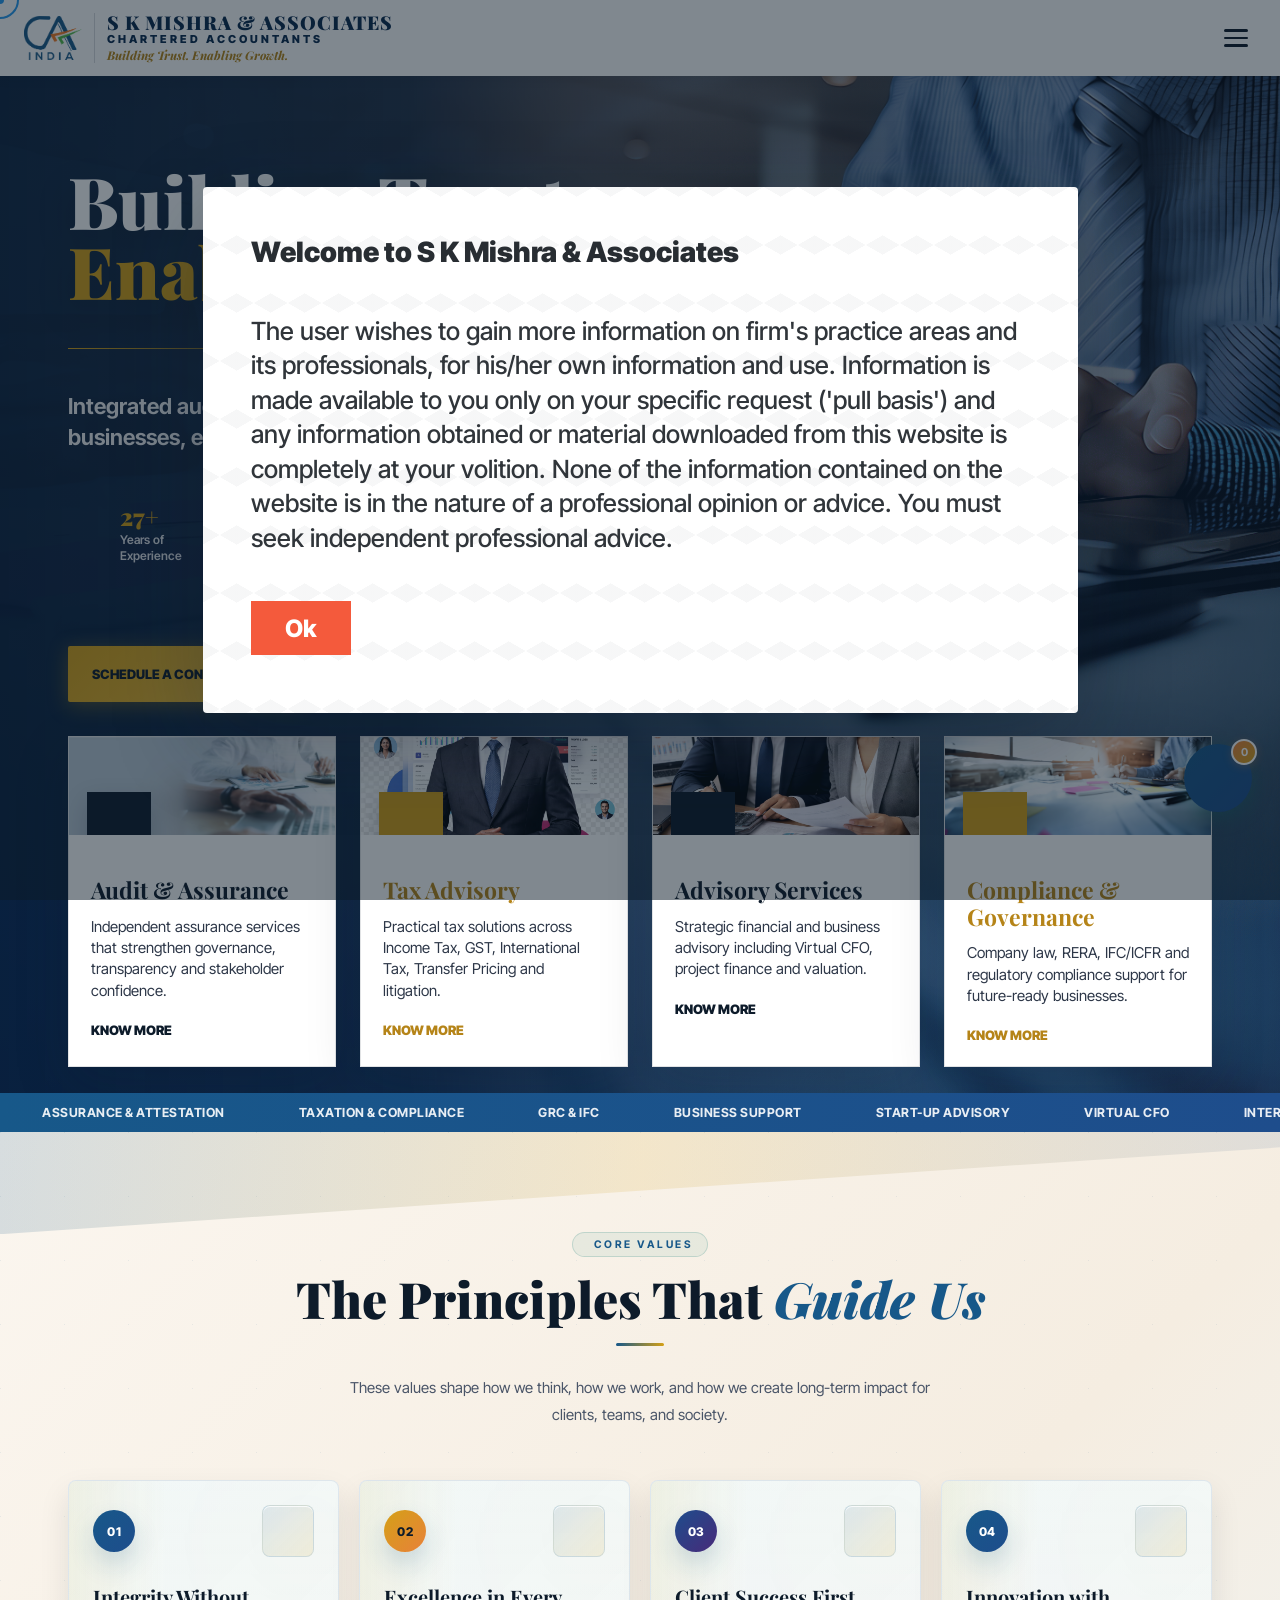
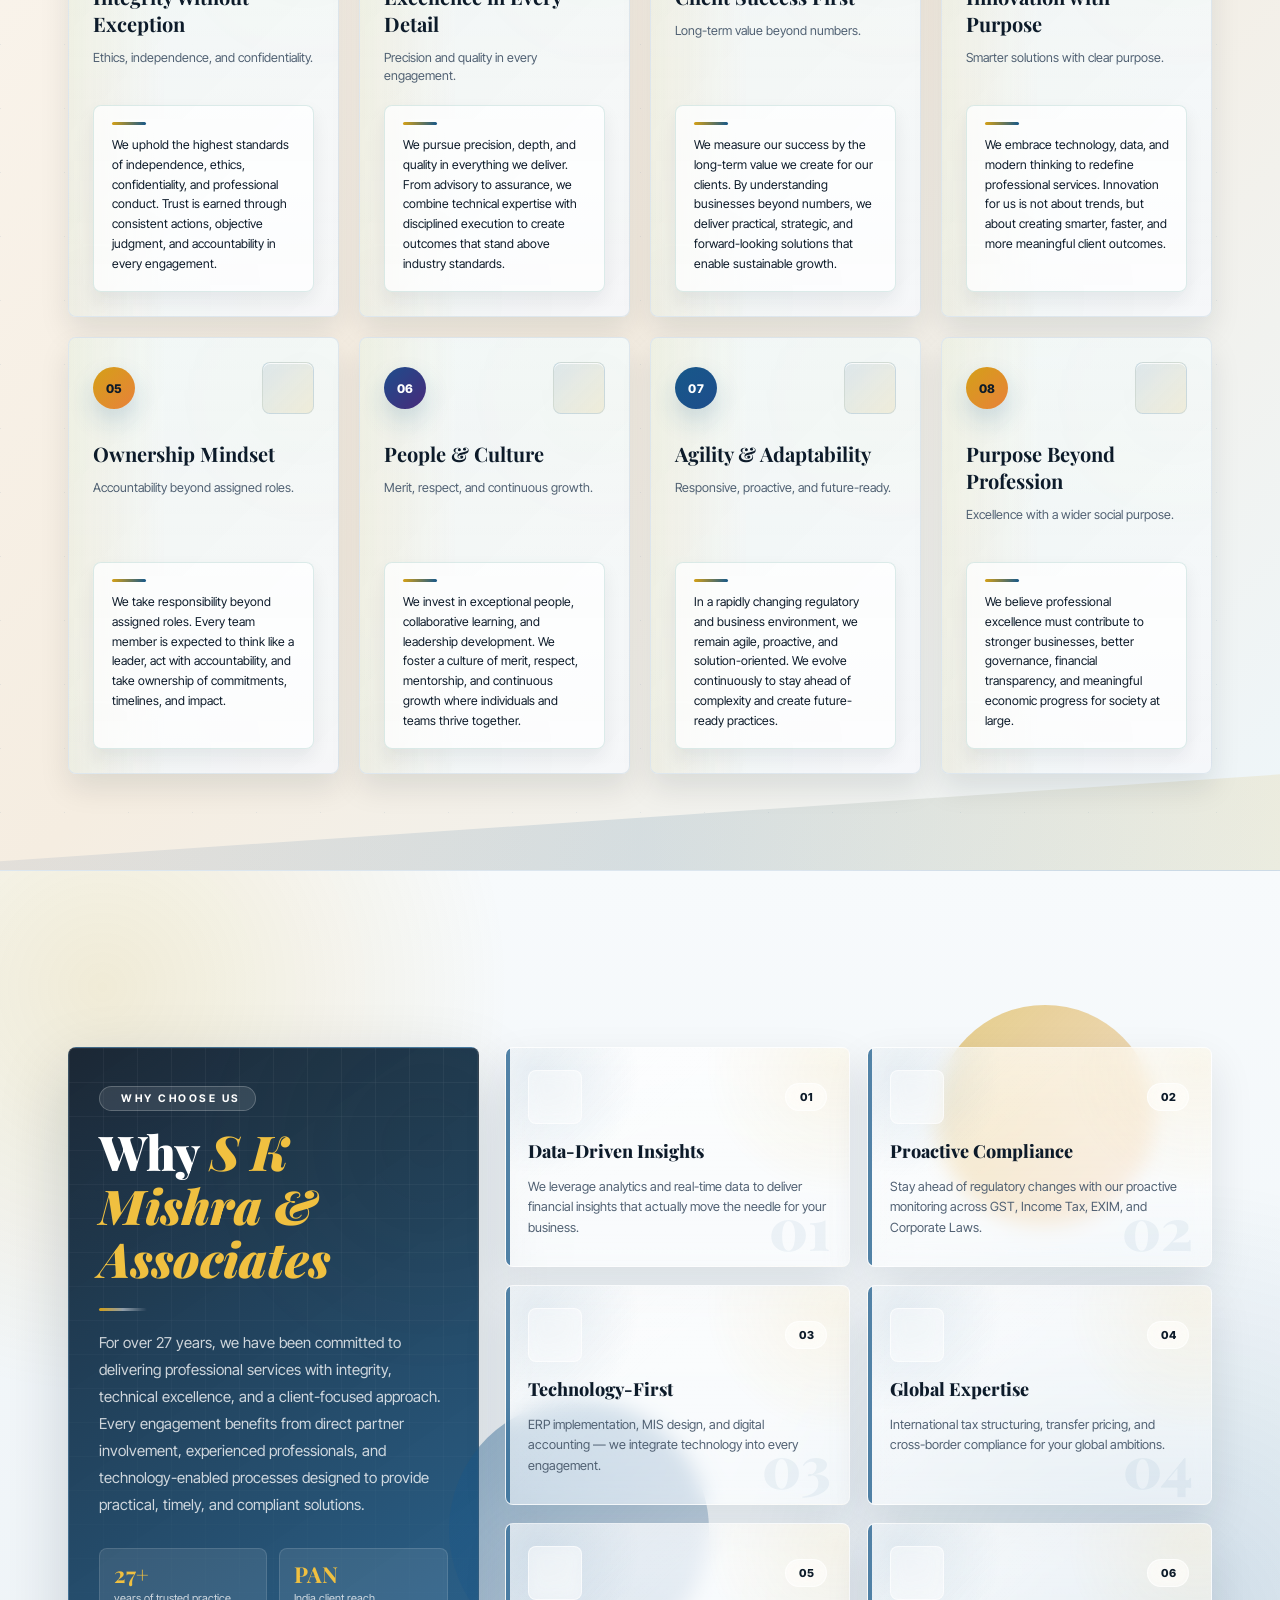
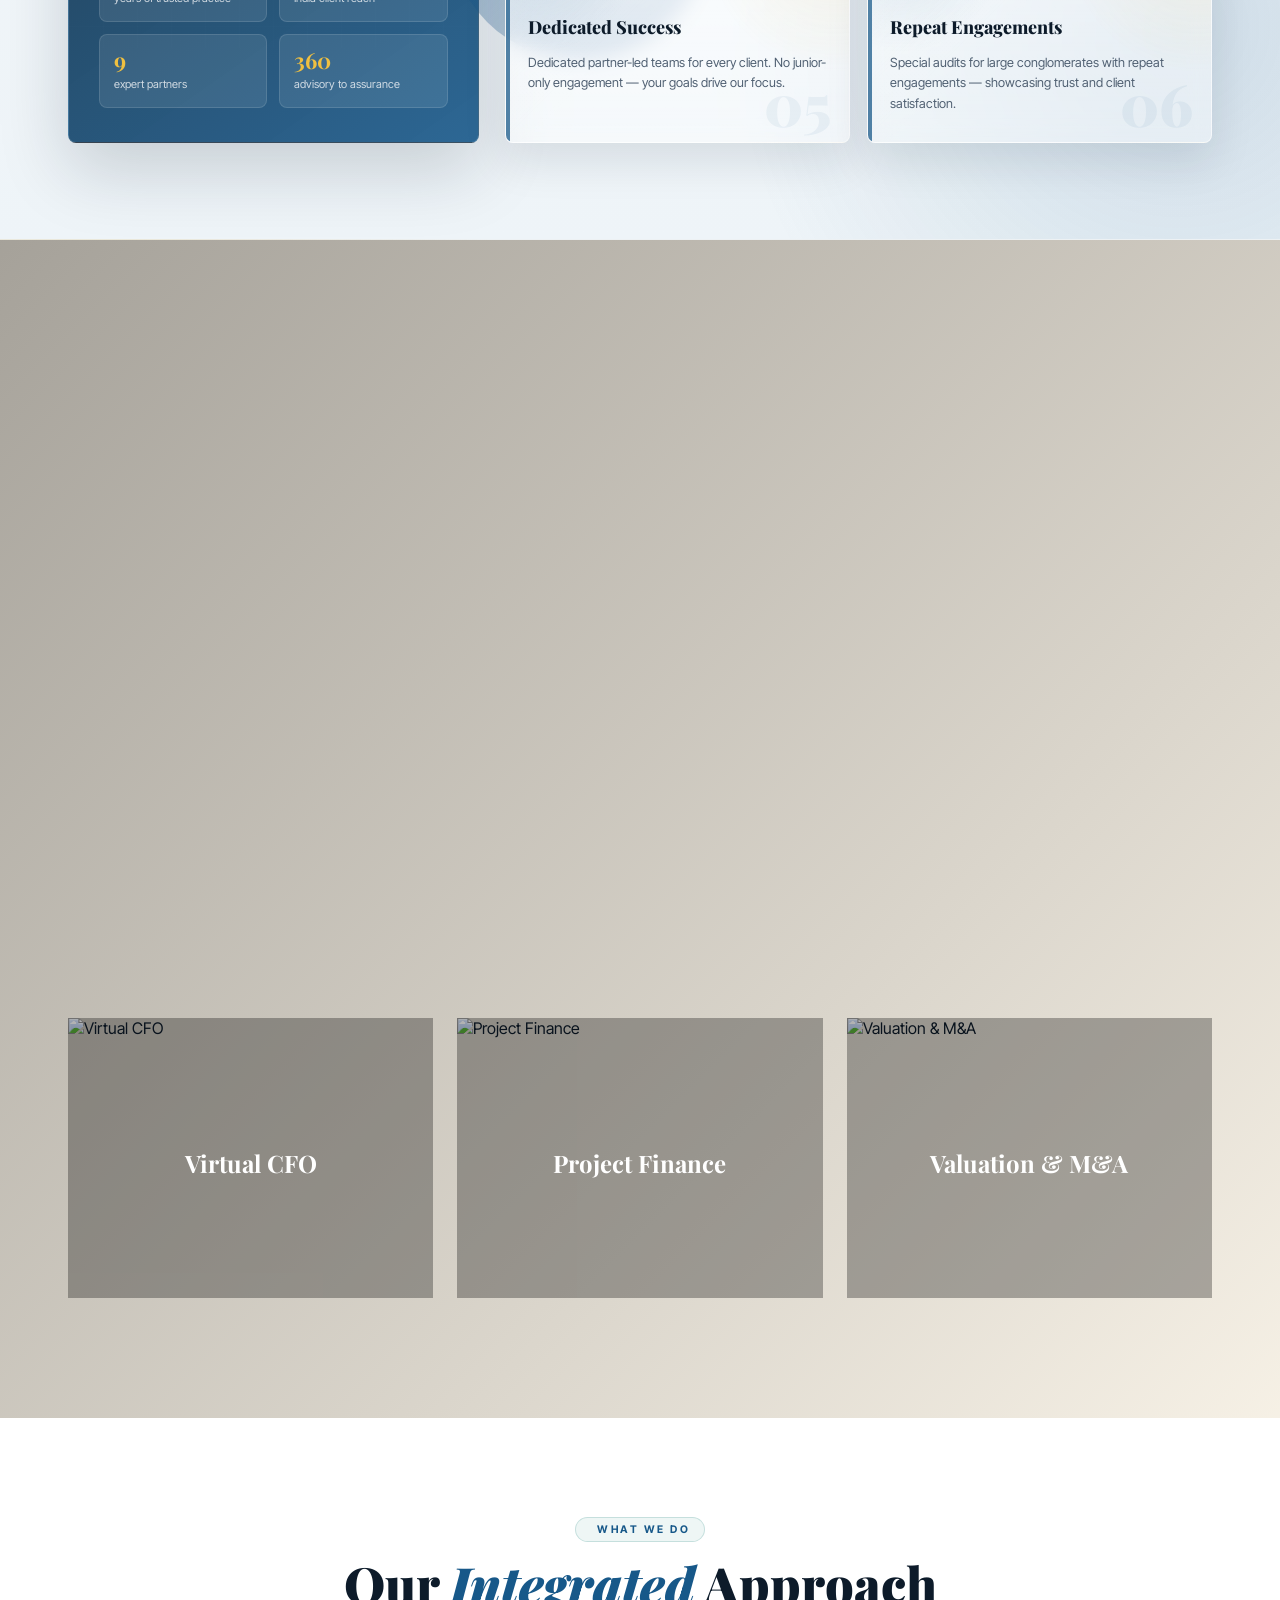
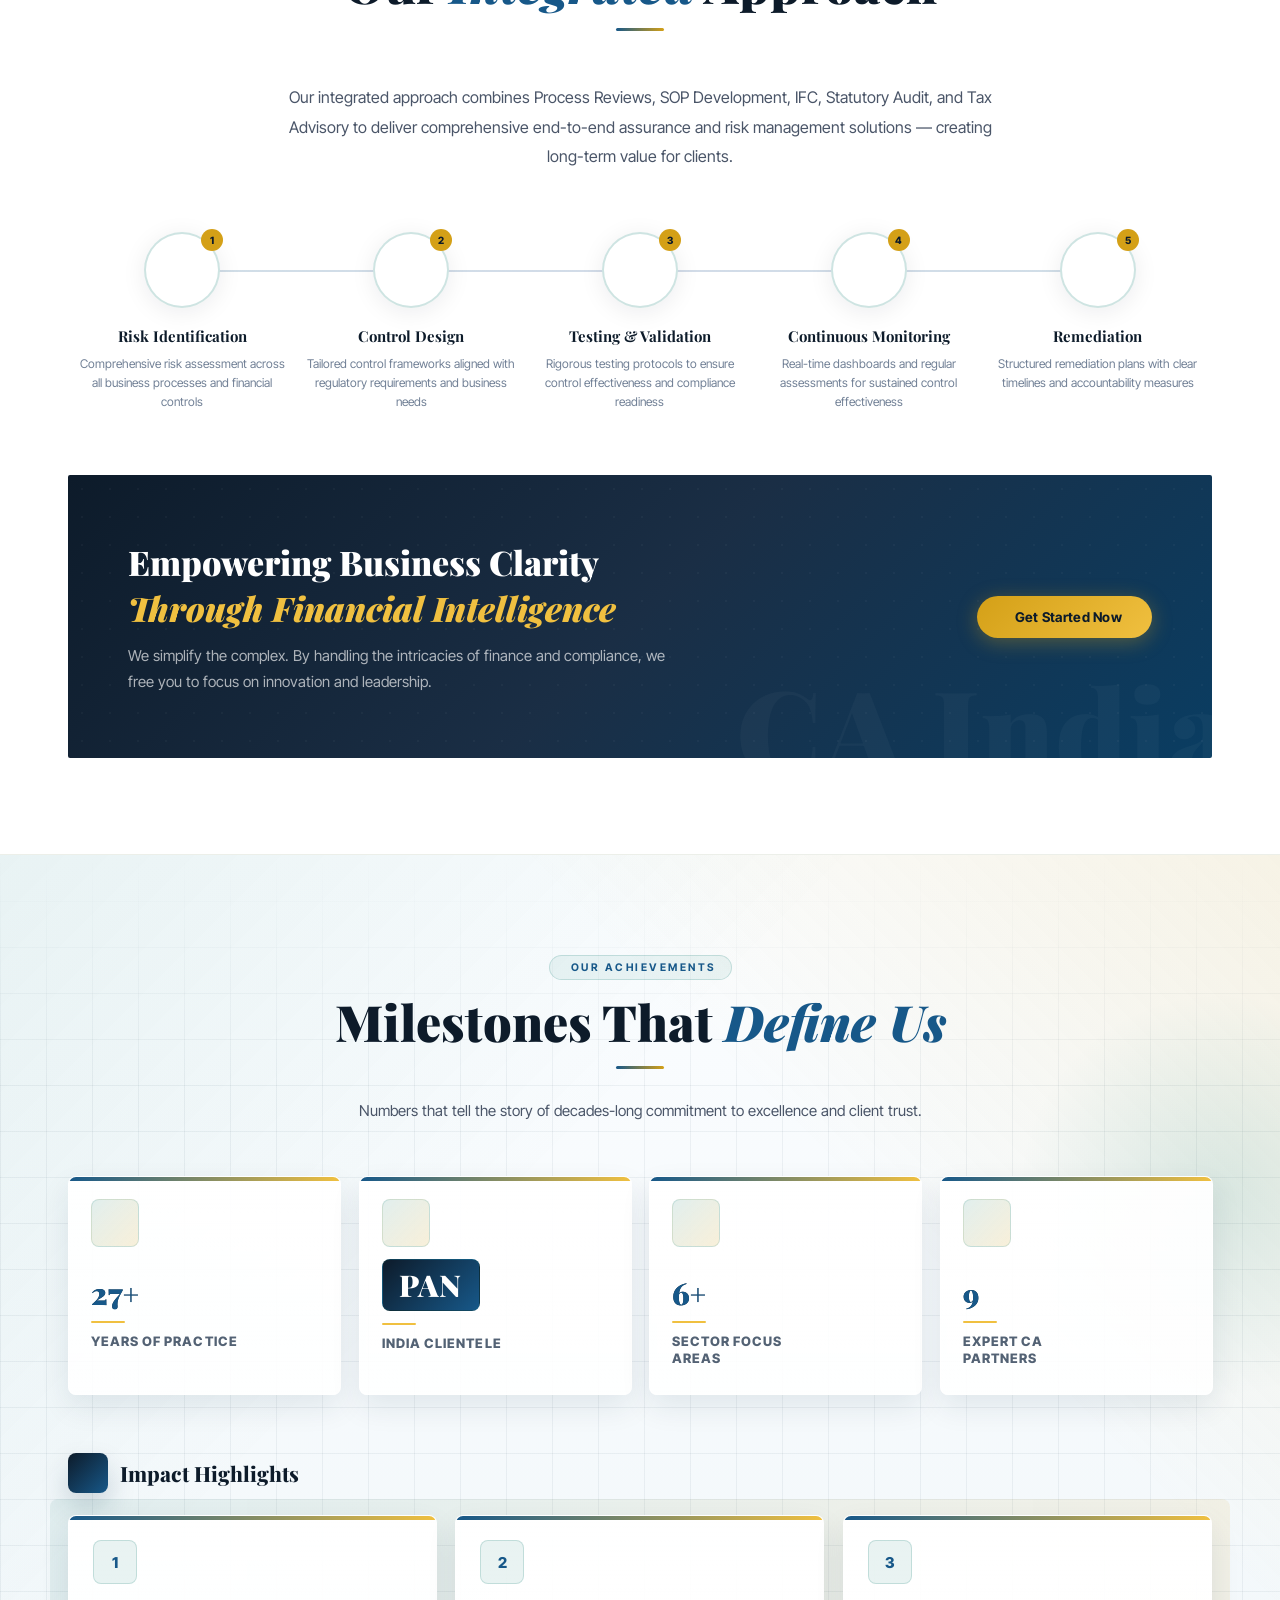
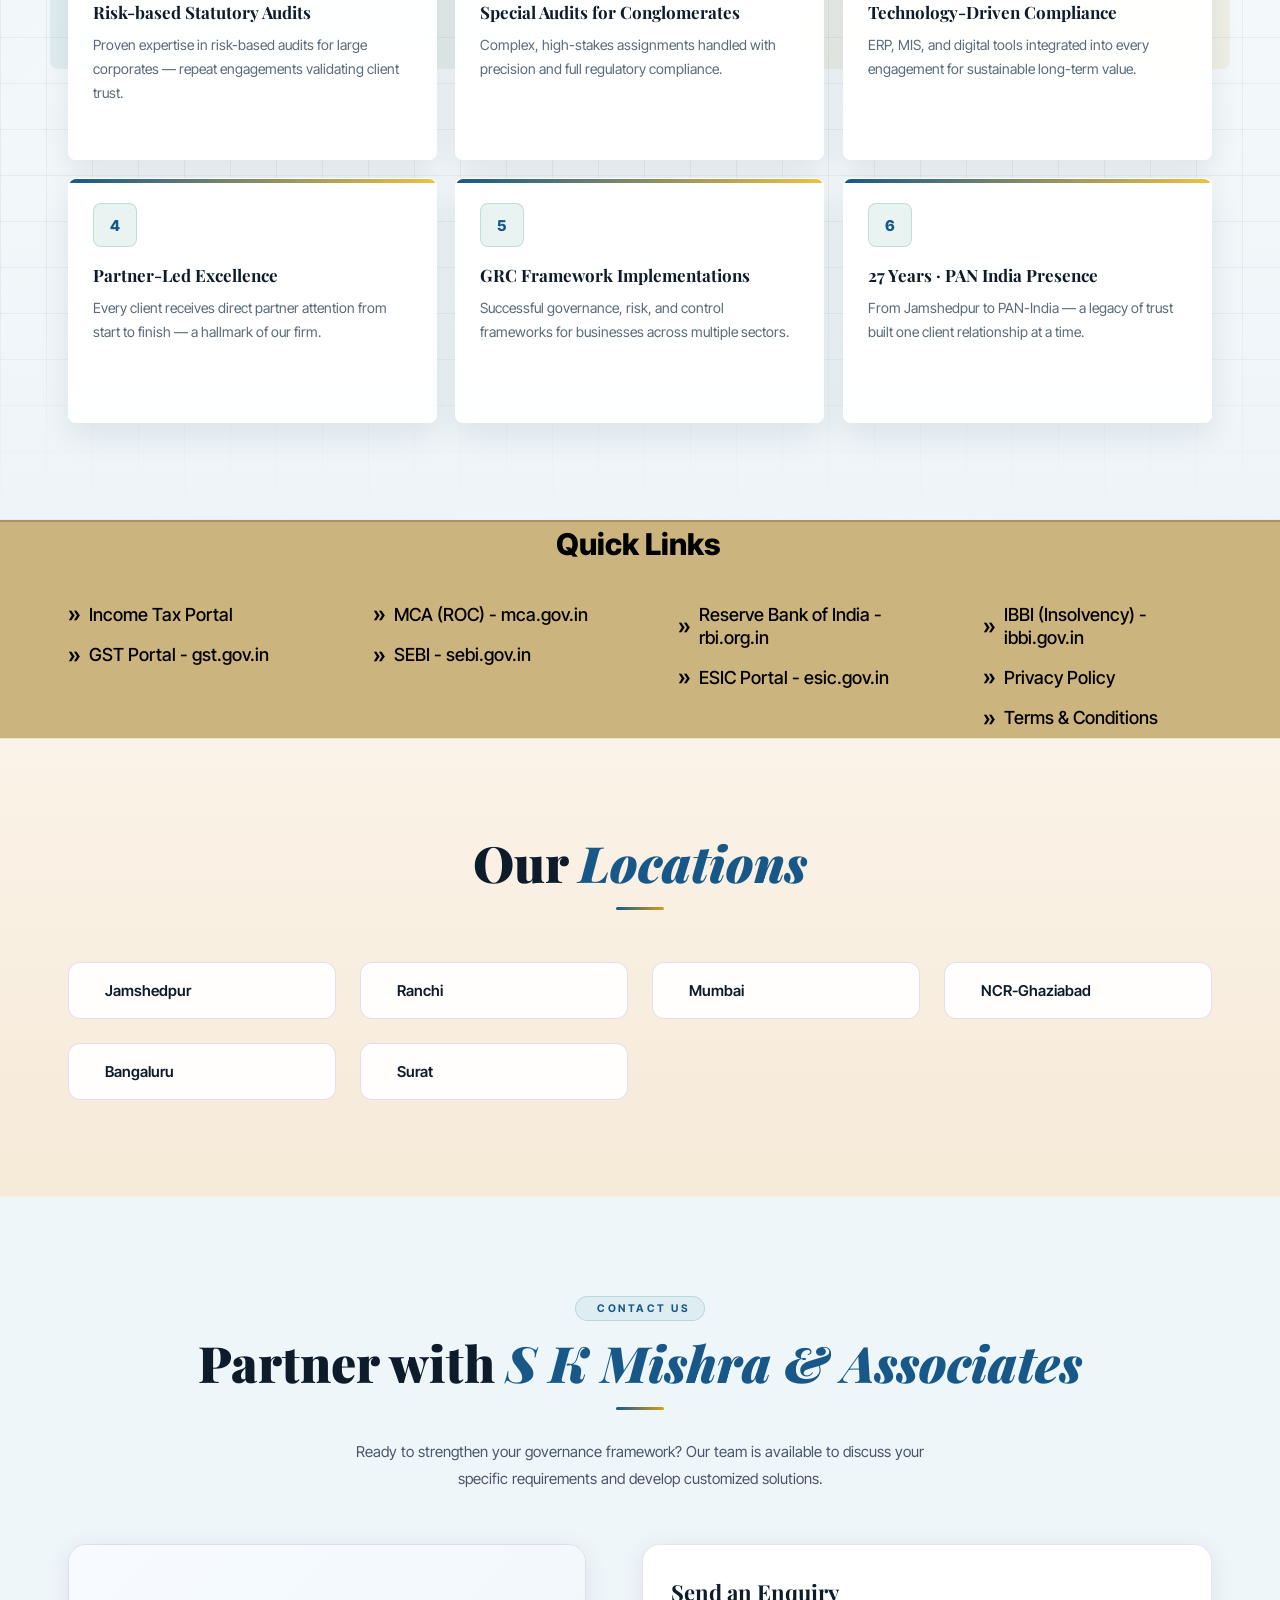
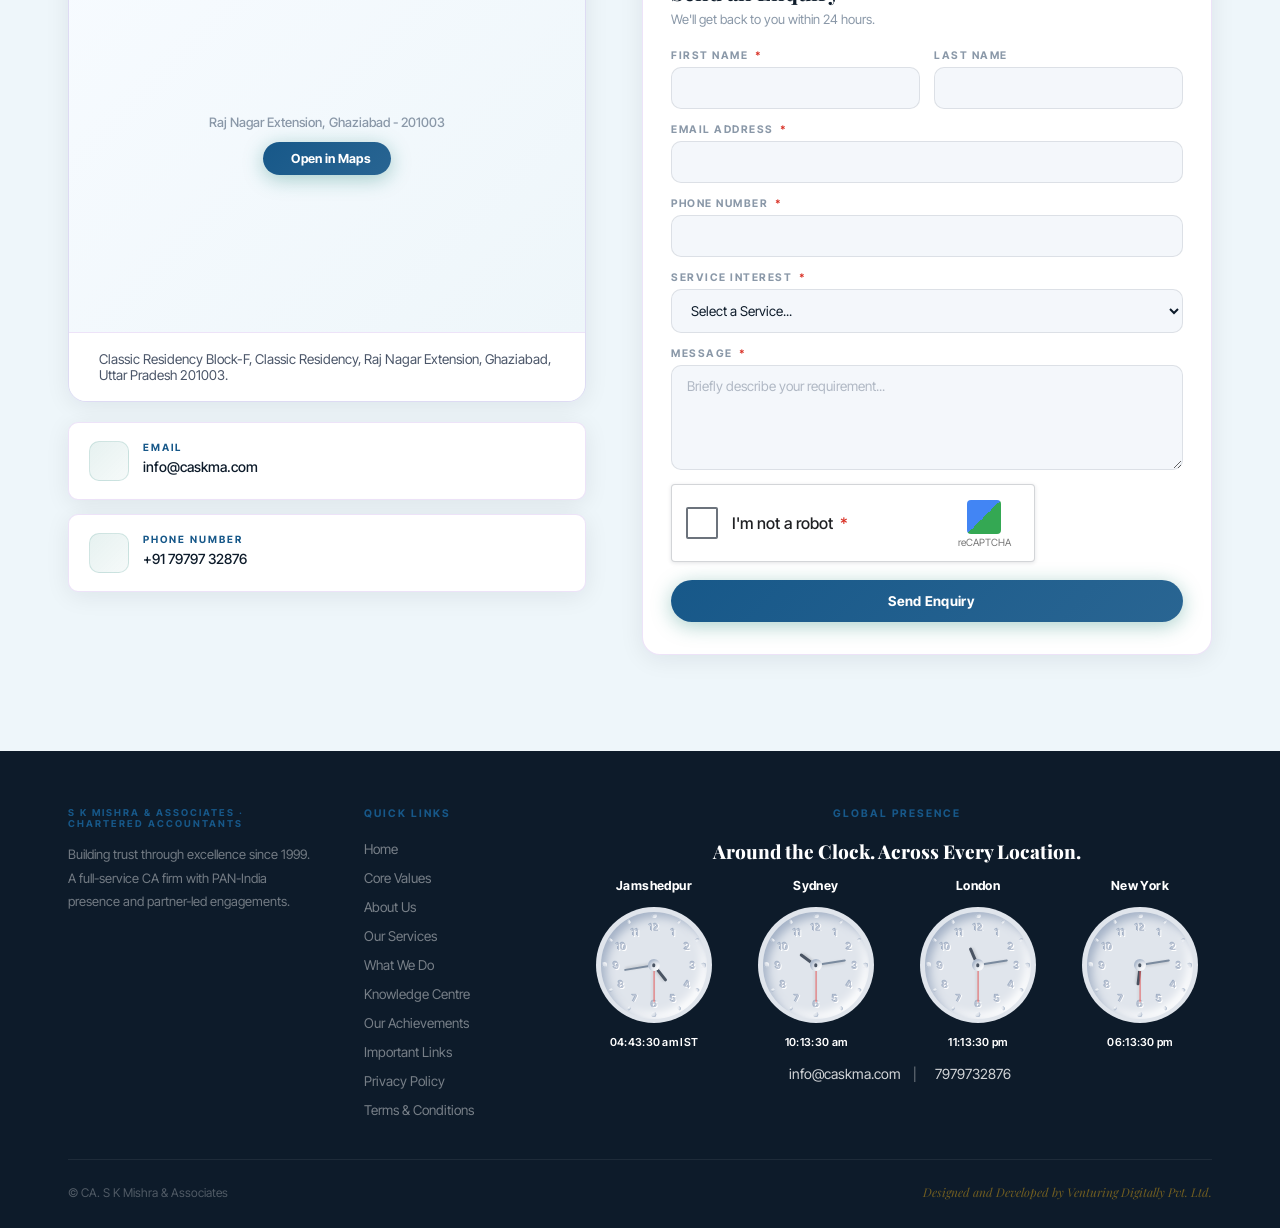
==== index.html @ 7524a868 "added the changed code 30%" ====
<!doctype html>
<html lang="en">

<head>
  <meta charset="UTF-8" />
  <meta name="viewport" content="width=device-width,initial-scale=1.0" />
  <title>S K Mishra & Associates | Chartered Accountants</title>
  <link href="https://cdnjs.cloudflare.com/ajax/libs/remixicon/4.6.0/remixicon.min.css" rel="stylesheet" />
  <link rel="preconnect" href="https://fonts.googleapis.com" />
  <link rel="preconnect" href="https://fonts.gstatic.com" crossorigin />
  <link
    href="https://fonts.googleapis.com/css2?family=Inter+Tight:ital,wght@0,100..900;1,100..900&family=Playfair+Display:ital,wght@0,400..900;1,400..900&display=swap"
    rel="stylesheet" />
  <link href="css/index.css" rel="stylesheet" />
</head>

<body>
  <!-- ══ PAGE LOADER (shows for 3s) ══ -->
  <div class="loader" id="site-loader" aria-hidden="false">
    <div class="spinner">
      <svg width="400" height="400" viewBox="0 0 400 400">
        <!-- Top line -->
        <line x1="100" y1="50" x2="300" y2="50" stroke="var(--navy)" stroke-width="4" class="line-top" />
        <!-- Bottom line -->
        <line x1="100" y1="350" x2="300" y2="350" stroke="var(--teal)" stroke-width="4" class="line-bottom" />
        <!-- Left line -->
        <line x1="50" y1="100" x2="50" y2="300" stroke="var(--gold)" stroke-width="4" class="line-left" />
        <!-- Right line -->
        <line x1="350" y1="100" x2="350" y2="300" stroke="var(--saffron)" stroke-width="4" class="line-right" />
      </svg>
    </div>
    <div class="loader-text">Integrity, Insight, Impact</div>
  </div>

  <!-- ══ CUSTOM CURSOR ══ -->
  <div id="cursor-dot"></div>
  <div id="cursor-ring"></div>

  <!-- ══ NAV ══ -->
  <nav id="nav">
    <div class="container">
      <div class="nav-inner">
        <a href="#home" class="nav-brand">
          <div class="nav-brand-icon">
            <img src="assets/logo.png" alt="CA India Logo" />
          </div>

          <div class="nav-brand-text">
            <div class="nav-brand-sub">S K Mishra &amp; Associates</div>
            <div class="nav-brand-caption">Chartered Accountants</div>
            <div class="nav-brand-tagline">Building Trust. Enabling Growth.</div>
          </div>
        </a>

        <div class="nav-links">
          <a href="#home">Home</a>
          <a href="#core-values">Core Values</a>
          <a href="#services">Our Services</a>
          <div class="nav-dropdown">
            <button class="nav-dropdown-toggle" type="button">
              About <i class="ri-arrow-down-s-line"></i>
            </button>
            <div class="nav-dropdown-menu">
              <a href="#about">About Us</a>
              <a href="teams.html">Our Team</a>
            </div>
          </div>
          <a href="#whatwedo">What We Do</a>
          <a href="knowledge-centre.html">Knowledge Centre</a>
          <button type="button" data-open-links="true">Important Links</button>
        </div>

        <div class="nav-cta">
          <a href="#contact" class="btn btn-teal u-style-1 nav-consult-btn">
            <i class="ri-mail-send-line"></i> Get in Touch
          </a>
        </div>

        <button class="nav-hb" id="navHb" aria-label="Menu">
          <span></span><span></span><span></span>
        </button>
      </div>
    </div>
  </nav>

  <div class="nav-ovl" id="navOvl"></div>
  <div class="nav-drawer" id="navDrw">
    <button class="nav-drawer-close" id="navDrwClose" aria-label="Close menu">
      <i class="ri-close-line"></i>
    </button>
    <a href="#home" class="dl"><i class="ri-home-4-line"></i>Home</a>
    <a href="#about" class="dl"><i class="ri-information-line"></i>About Us
    </a>
    <a href="teams.html" class="dl dl-sub"><i class="ri-group-line"></i>Our Team</a>
    <a href="#core-values" class="dl"><i class="ri-shield-star-line"></i>Core Values</a>
    <a href="#services" class="dl"><i class="ri-briefcase-line"></i>Our Services</a>
    <a href="#whatwedo" class="dl"><i class="ri-settings-3-line"></i>What We Do</a>
    <a href="knowledge-centre.html" class="dl"><i class="ri-book-open-line"></i>Knowledge Centre</a>
    <a href="#links" class="dl" data-open-links="true"><i class="ri-links-line"></i>Important Links</a>
    <div class="nav-drawer-cta">
      <a href="index.html#contact" class="btn btn-teal dl u-style-2"
       >
        <i class="ri-mail-send-line u-style-3"></i> Get in Touch
      </a>
    </div>
  </div>
  <!-- ══ ABOUT US & WHY US ══ -->
  <!-- Hero / Home -->
  <section id="home" class="home-hero">
    <button id="announcementBtn" class="announcement-icon" aria-label="View announcements" title="View announcements">
      <i class="ri-newspaper-line"></i>
      <span class="announcement-badge" id="announcementBadge">0</span>
    </button>

    <div class="container">
      <div class="hero-content">
        <h1>
          <span class="hero-title">
            Building Trust.<br />
            <span>Enabling Growth.</span>
          </span>
        </h1>
        <div class="hero-rule"></div>
        <p class="hero-quote sr d3">
          Integrated audit, tax, advisory and compliance services for
          businesses, entrepreneurs and institutions.
        </p>

        <div class="hero-stats sr d4" aria-label="Firm highlights">
          <div class="hstat">
            <i class="ri-user-star-line" aria-hidden="true"></i>
            <div>
              <div class="hstat-num"><span class="count" data-target="27">0</span>+</div>
              <div class="hstat-lbl">Years of Experience</div>
            </div>
          </div>
          <div class="hstat">
            <i class="ri-handshake-line" aria-hidden="true"></i>
            <div>
              <div class="hstat-num"><span class="count" data-target="1000">0</span>+</div>
              <div class="hstat-lbl">Satisfied Clients</div>
            </div>
          </div>
          <div class="hstat">
            <i class="ri-shield-check-line" aria-hidden="true"></i>
            <div>
              <div class="hstat-num">Integrated</div>
              <div class="hstat-lbl">Professional Solutions</div>
            </div>
          </div>
          <div class="hstat">
            <i class="ri-team-line" aria-hidden="true"></i>
            <div>
              <div class="hstat-num">Partner-led</div>
              <div class="hstat-lbl">Client Centric Approach</div>
            </div>
          </div>
        </div>

        <div class="hero-btns sr d5">
          <a href="#contact" class="btn btn-gold">
            Schedule a Consultation <i class="ri-arrow-right-line"></i>
          </a>
          <a href="#services" class="btn btn-outline">
            Explore Our Services <i class="ri-arrow-right-line"></i>
          </a>
        </div>
      </div>

      <div class="hero-service-grid sr d5" aria-label="Key services">
        <a class="hero-service-card" href="services.html?service=audit-assurance">
          <div class="hero-service-media">
            <img src="assets/services-image.jpg" alt="Audit and assurance documents" />
            <span><i class="ri-file-search-line" aria-hidden="true"></i></span>
          </div>
          <div class="hero-service-body">
            <h3>Audit &amp; Assurance</h3>
            <p>Independent assurance services that strengthen governance, transparency and stakeholder confidence.</p>
            <strong>Know More <i class="ri-arrow-right-line" aria-hidden="true"></i></strong>
          </div>
        </a>
        <a class="hero-service-card" href="services.html?service=tax-litigation">
          <div class="hero-service-media">
            <img src="assets/hero.png" alt="Tax advisory and financial planning" />
            <span><i class="ri-calculator-line" aria-hidden="true"></i></span>
          </div>
          <div class="hero-service-body">
            <h3>Tax Advisory</h3>
            <p>Practical tax solutions across Income Tax, GST, International Tax, Transfer Pricing and litigation.</p>
            <strong>Know More <i class="ri-arrow-right-line" aria-hidden="true"></i></strong>
          </div>
        </a>
        <a class="hero-service-card" href="services.html?service=virtual-cfo">
          <div class="hero-service-media">
            <img src="assets/ca.png" alt="Advisory services chart" />
            <span><i class="ri-line-chart-line" aria-hidden="true"></i></span>
          </div>
          <div class="hero-service-body">
            <h3>Advisory Services</h3>
            <p>Strategic financial and business advisory including Virtual CFO, project finance and valuation.</p>
            <strong>Know More <i class="ri-arrow-right-line" aria-hidden="true"></i></strong>
          </div>
        </a>
        <a class="hero-service-card" href="services.html?service=ifc-icfr">
          <div class="hero-service-media">
            <img src="assets/hero-image.png" alt="Compliance and governance discussion" />
            <span><i class="ri-group-line" aria-hidden="true"></i></span>
          </div>
          <div class="hero-service-body">
            <h3>Compliance &amp; Governance</h3>
            <p>Company law, RERA, IFC/ICFR and regulatory compliance support for future-ready businesses.</p>
            <strong>Know More <i class="ri-arrow-right-line" aria-hidden="true"></i></strong>
          </div>
        </a>
      </div>
    </div>
  </section>
<!--  -->

  <!-- ══ HERO / HOME ══ -->
  <section id="homeLegacy" class="legacy-home" hidden>
    <div id="hero-canvas">
      <div class="hero-grid-overlay"></div>
      <div class="hero-ring"></div>
      <div class="hero-ring"></div>
      <div class="hero-ring"></div>
      <div class="hero-blob"></div>
      <div class="hero-blob"></div>
      <div class="hero-blob"></div>
      <div class="hero-dots"></div>
      <div class="hero-watermark">CA</div>
      <div class="hero-shape hs1"></div>
      <div class="hero-shape hs2"></div>
      <div class="hero-shape hs3"></div>
    </div>

    <!-- floating pills (right side, desktop) -->
    <div class="hero-pill-strip">
      <div class="hero-pill">
        <i class="ri-shield-check-fill"></i> Assurance & Audit
      </div>

      <div class="hero-pill">
        <i class="ri-file-search-fill"></i> Internal Audit & Risk
      </div>

      <div class="hero-pill">
        <i class="ri-line-chart-fill"></i> IFC / ICFR
      </div>

      <div class="hero-pill">
        <i class="ri-file-paper-2-fill"></i> Tax & Litigation
      </div>

      <div class="hero-pill">
        <i class="ri-government-fill"></i> Company Law
      </div>

      <div class="hero-pill">
        <i class="ri-global-fill"></i> Transfer Pricing
      </div>

      <div class="hero-pill">
        <i class="ri-briefcase-fill"></i> Virtual CFO
      </div>

      <div class="hero-pill">
        <i class="ri-funds-fill"></i> Project Finance
      </div>

      <div class="hero-pill">
        <i class="ri-scales-3-fill"></i> Valuation & M&A
      </div>

      <!-- Hidden service pill: RERA Compliance
      <div class="hero-pill">
        <i class="ri-community-fill"></i> RERA Compliance
      </div>
      -->

      <!-- Hidden service pill: Start-up Setup
      <div class="hero-pill">
        <i class="ri-rocket-2-fill"></i> Start-up Setup
      </div>
      -->

      <!-- Hidden service pill: Foreign Branch Setup
      <div class="hero-pill">
        <i class="ri-earth-fill"></i> Foreign Branch Setup
      </div>
      -->
    </div>

    <!-- Announcement Icon (Top-Right) -->
    <button id="announcementBtnLegacy" class="announcement-icon" aria-label="View announcements" title="View announcements">
      <i class="ri-newspaper-line"></i>
      <span class="announcement-badge" id="announcementBadgeLegacy">0</span>
    </button>

    <div class="container">
      <div class="hero-content">
        <!-- <div class="hero-eyebrow sr d1">
            <i class="ri-award-fill"></i>
            Established 1999 · 27+ Years · PAN-India
          </div> -->
        <h1 class="">
          <span class="hero-title">Trusted Financial Excellence</span>
          <!-- <span class="gold"></span> -->
        </h1>
        <!-- <p class="hero-brand sr d2">
            S K Mishra &amp; Associates · Chartered Accountants · Jamshedpur
          </p> -->
        <p class="hero-quote sr d3">"Building Trust Through Excellence"</p>
        <!-- <div class="hero-tags sr d3">
            <span class="hero-tag">Assurance</span>
            <span class="hero-tag">Taxation</span>
            <span class="hero-tag">Business Support</span>
            <span class="hero-tag">GRC</span>
            <span class="hero-tag">Virtual CFO</span>
            <span class="hero-tag">Start-up Advisory</span>
          </div> -->
        <div class="hero-btns sr d4">
          <a href="#contact" class="btn btn-teal">
            <i class="ri-mail-send-line"></i> Get in Touch
          </a>
          <a href="#services" class="btn btn-outline">
            <i class="ri-briefcase-line"></i> Our Services
          </a>
        </div>
        <!-- <div class="hero-stats sr d5">
            <div class="hstat">
              <div class="hstat-num count" data-target="27">0</div>
              <div class="hstat-lbl">Years Est.</div>
            </div>
            <div class="hstat">
              <div class="hstat-num">PAN</div>
              <div class="hstat-lbl">India Clients</div>
            </div>
            <div class="hstat">
              <div class="hstat-num count" data-target="9">0</div>
              <div class="hstat-lbl">Expert Partners</div>
            </div>
            <div class="hstat">
              <div class="hstat-num count" data-target="6">0</div>
              <div class="hstat-lbl">Sector Focus</div>
            </div>
          </div> -->
      </div>
      <div class="dabba-img">
        <!-- <img
            src="assets/hero-white.png"
            alt="Hero Image"
            /> -->
        <div class="hover-link">
          <!-- <a onclick="scrollToSection()">Contact Us ↓</a> -->
        </div>
      </div>
    </div>

    <div class="u-style-12">
      <i class="ri-arrow-down-s-line u-style-13"></i>scroll
    </div>
  </section>

  <!-- ticker -->
  <div class="ticker-wrap">
    <div class="ticker-inner">
      <!-- two copies for seamless loop -->
      <span class="ticker-item"><i class="ri-shield-check-line"></i>Assurance &amp; Attestation</span>
      <span class="ticker-item"><i class="ri-percent-line"></i>Taxation &amp; Compliance</span>
      <span class="ticker-item"><i class="ri-line-chart-line"></i>GRC &amp; IFC</span>
      <span class="ticker-item"><i class="ri-building-2-line"></i>Business Support</span>
      <span class="ticker-item"><i class="ri-rocket-2-line"></i>Start-up Advisory</span>
      <span class="ticker-item"><i class="ri-user-star-line"></i>Virtual CFO</span>
      <span class="ticker-item"><i class="ri-global-line"></i>International Tax</span>
      <span class="ticker-item"><i class="ri-settings-3-line"></i>Process Outsourcing</span>
      <span class="ticker-item"><i class="ri-shield-check-line"></i>Assurance &amp; Attestation</span>
      <span class="ticker-item"><i class="ri-percent-line"></i>Taxation &amp; Compliance</span>
      <span class="ticker-item"><i class="ri-line-chart-line"></i>GRC &amp; IFC</span>
      <span class="ticker-item"><i class="ri-building-2-line"></i>Business Support</span>
      <span class="ticker-item"><i class="ri-rocket-2-line"></i>Start-up Advisory</span>
      <span class="ticker-item"><i class="ri-user-star-line"></i>Virtual CFO</span>
      <span class="ticker-item"><i class="ri-global-line"></i>International Tax</span>
      <span class="ticker-item"><i class="ri-settings-3-line"></i>Process Outsourcing</span>
    </div>
  </div>

  <!-- ══ CORE VALUES ══ -->
  <section id="core-values" class="section section--white">
    <div class="container">
      <div class="sec-hdr">
        <div class="chip sr d1 u-style-14">
          <i class="ri-shield-star-line"></i>Core Values
        </div>
        <h2 class="heading sr d2">The Principles That <em>Guide Us</em></h2>
        <div class="rule sr d3"></div>
        <p class="body sr d4">
          These values shape how we think, how we work, and how we create long-term impact for clients, teams, and
          society.
        </p>
      </div>

      <div class="core-grid">
        <div class="core-card sr d1">
          <div class="core-card-front">
            <div class="core-card-top">
              <div class="core-index">01</div>
              <i class="core-symbol ri-shield-check-line" aria-hidden="true"></i>
            </div>
            <h3>Integrity Without Exception</h3>
            <p class="core-card-teaser">Ethics, independence, and confidentiality.</p>
          </div>
          <div class="core-card-body">
            <p>We uphold the highest standards of independence, ethics, confidentiality, and professional conduct. Trust
              is earned through consistent actions, objective judgment, and accountability in every engagement.</p>
          </div>
        </div>

        <div class="core-card sr d2">
          <div class="core-card-front">
            <div class="core-card-top">
              <div class="core-index">02</div>
              <i class="core-symbol ri-award-line" aria-hidden="true"></i>
            </div>
            <h3>Excellence in Every Detail</h3>
            <p class="core-card-teaser">Precision and quality in every engagement.</p>
          </div>
          <div class="core-card-body">
            <p>We pursue precision, depth, and quality in everything we deliver. From advisory to assurance, we combine
              technical expertise with disciplined execution to create outcomes that stand above industry standards.</p>
          </div>
        </div>

        <div class="core-card sr d3">
          <div class="core-card-front">
            <div class="core-card-top">
              <div class="core-index">03</div>
              <i class="core-symbol ri-user-heart-line" aria-hidden="true"></i>
            </div>
            <h3>Client Success First</h3>
            <p class="core-card-teaser">Long-term value beyond numbers.</p>
          </div>
          <div class="core-card-body">
            <p>We measure our success by the long-term value we create for our clients. By understanding businesses
              beyond numbers, we deliver practical, strategic, and forward-looking solutions that enable sustainable
              growth.</p>
          </div>
        </div>

        <div class="core-card sr d4">
          <div class="core-card-front">
            <div class="core-card-top">
              <div class="core-index">04</div>
              <i class="core-symbol ri-lightbulb-flash-line" aria-hidden="true"></i>
            </div>
            <h3>Innovation with Purpose</h3>
            <p class="core-card-teaser">Smarter solutions with clear purpose.</p>
          </div>
          <div class="core-card-body">
            <p>We embrace technology, data, and modern thinking to redefine professional services. Innovation for us is
              not about trends, but about creating smarter, faster, and more meaningful client outcomes.</p>
          </div>
        </div>

        <div class="core-card sr d5">
          <div class="core-card-front">
            <div class="core-card-top">
              <div class="core-index">05</div>
              <i class="core-symbol ri-compass-3-line" aria-hidden="true"></i>
            </div>
            <h3>Ownership Mindset</h3>
            <p class="core-card-teaser">Accountability beyond assigned roles.</p>
          </div>
          <div class="core-card-body">
            <p>We take responsibility beyond assigned roles. Every team member is expected to think like a leader, act
              with accountability, and take ownership of commitments, timelines, and impact.</p>
          </div>
        </div>

        <div class="core-card sr d6">
          <div class="core-card-front">
            <div class="core-card-top">
              <div class="core-index">06</div>
              <i class="core-symbol ri-team-line" aria-hidden="true"></i>
            </div>
            <h3>People & Culture</h3>
            <p class="core-card-teaser">Merit, respect, and continuous growth.</p>
          </div>
          <div class="core-card-body">
            <p>We invest in exceptional people, collaborative learning, and leadership development. We foster a culture
              of merit, respect, mentorship, and continuous growth where individuals and teams thrive together.</p>
          </div>
        </div>

        <div class="core-card sr d7">
          <div class="core-card-front">
            <div class="core-card-top">
              <div class="core-index">07</div>
              <i class="core-symbol ri-loop-right-line" aria-hidden="true"></i>
            </div>
            <h3>Agility & Adaptability</h3>
            <p class="core-card-teaser">Responsive, proactive, and future-ready.</p>
          </div>
          <div class="core-card-body">
            <p>In a rapidly changing regulatory and business environment, we remain agile, proactive, and
              solution-oriented. We evolve continuously to stay ahead of complexity and create future-ready practices.
            </p>
          </div>
        </div>

        <div class="core-card sr d8">
          <div class="core-card-front">
            <div class="core-card-top">
              <div class="core-index">08</div>
              <i class="core-symbol ri-earth-line" aria-hidden="true"></i>
            </div>
            <h3>Purpose Beyond Profession</h3>
            <p class="core-card-teaser">Excellence with a wider social purpose.</p>
          </div>
          <div class="core-card-body">
            <p>We believe professional excellence must contribute to stronger businesses, better governance, financial
              transparency, and meaningful economic progress for society at large.</p>
          </div>
        </div>
      </div>
    </div>
  </section>

  <!-- WHY US -->
  <section id="why-choose-us" class="section">
    <div class="container">
      <div class="why-shell u-style-15">
        <div class="why-panel sr-l">
          <div class="chip">
            <i class="ri-question-line"></i>Why Choose Us
          </div>
          <h2 class="heading">
            Why <em>S K Mishra &amp; Associates</em>
          </h2>
          <div class="rule"></div>
          <p class="body">
            For over 27 years, we have been committed to delivering professional services with integrity, technical
            excellence, and a client-focused approach. Every engagement benefits from direct partner involvement,
            experienced professionals, and technology-enabled processes designed to provide practical, timely, and
            compliant solutions.
          </p>
          <div class="why-proof-grid">
            <div class="why-proof">
              <strong>27+</strong>
              <span>years of trusted practice</span>
            </div>
            <div class="why-proof">
              <strong>PAN</strong>
              <span>India client reach</span>
            </div>
            <div class="why-proof">
              <strong>9</strong>
              <span>expert partners</span>
            </div>
            <div class="why-proof">
              <strong>360</strong>
              <span>advisory to assurance</span>
            </div>
          </div>
        </div>
        <div class="why-grid">
          <div class="why-card sr d1" data-step="01">
            <div class="why-card-top">
              <div class="why-icon"><i class="ri-bar-chart-2-line"></i></div>
              <span class="why-chip">01</span>
            </div>
            <h4>Data-Driven Insights</h4>
            <p>
              We leverage analytics and real-time data to deliver financial
              insights that actually move the needle for your business.
            </p>
          </div>
          <div class="why-card sr d2" data-step="02">
            <div class="why-card-top">
              <div class="why-icon"><i class="ri-government-line"></i></div>
              <span class="why-chip">02</span>
            </div>
            <h4>Proactive Compliance</h4>
            <p>
              Stay ahead of regulatory changes with our proactive monitoring
              across GST, Income Tax, EXIM, and Corporate Laws.
            </p>
          </div>
          <div class="why-card sr d3" data-step="03">
            <div class="why-card-top">
              <div class="why-icon"><i class="ri-computer-line"></i></div>
              <span class="why-chip">03</span>
            </div>
            <h4>Technology-First</h4>
            <p>
              ERP implementation, MIS design, and digital accounting — we
              integrate technology into every engagement.
            </p>
          </div>
          <div class="why-card sr d4" data-step="04">
            <div class="why-card-top">
              <div class="why-icon"><i class="ri-global-line"></i></div>
              <span class="why-chip">04</span>
            </div>
            <h4>Global Expertise</h4>
            <p>
              International tax structuring, transfer pricing, and
              cross-border compliance for your global ambitions.
            </p>
          </div>
          <div class="why-card sr d5" data-step="05">
            <div class="why-card-top">
              <div class="why-icon"><i class="ri-user-star-line"></i></div>
              <span class="why-chip">05</span>
            </div>
            <h4>Dedicated Success</h4>
            <p>
              Dedicated partner-led teams for every client. No junior-only
              engagement — your goals drive our focus.
            </p>
          </div>
          <div class="why-card sr d6" data-step="06">
            <div class="why-card-top">
              <div class="why-icon"><i class="ri-repeat-2-line"></i></div>
              <span class="why-chip">06</span>
            </div>
            <h4>Repeat Engagements</h4>
            <p>
              Special audits for large conglomerates with repeat engagements —
              showcasing trust and client satisfaction.
            </p>
          </div>
        </div>
      </div>
    </div>
  </section>

  <!-- ══ OUR SERVICES ══ -->
  <section id="services" class="section section--light">
    <div class="container">
      <div class="text-center mx-auto u-style-16">
        <h1 class="display-5 mb-4 sr">Services</h1>
      </div>
      <div class="row row-cols-1 row-cols-md-2 row-cols-xl-3 justify-content-center">

        <!-- 1. Assurance & Audit -->
        <a href="services.html?service=audit-assurance" class="col pb-4 sr">
          <figure class="effect-layla">
            <img src="https://www.ca-spark.com/public/caspark/images/services/assurance.png" alt="Assurance &amp; Audit"
              width="100%" height="auto" class="object-fit-cover" />
            <figcaption>
              <h2>Assurance &amp; Audit</h2>
              <p>Independent assurance and audit support for reliable financial reporting.</p>
            </figcaption>
          </figure>
        </a>

        <!-- 2. Internal Audit & Risk -->
        <a href="services.html?service=internal-audit-risk" class="col pb-4 sr">
          <figure class="effect-layla">
            <img src="https://www.ca-spark.com/public/caspark/images/services/research.png"
              alt="Internal Audit &amp; Risk" width="100%" height="auto" class="object-fit-cover" />
            <figcaption>
              <h2>Internal Audit &amp; Risk</h2>
              <p>Risk-based internal audit to improve controls and governance outcomes.</p>
            </figcaption>
          </figure>
        </a>

        <!-- 3. IFC / ICFR -->
        <a href="services.html?service=ifc-icfr" class="col pb-4 sr">
          <figure class="effect-layla">
            <img src="https://www.ca-spark.com/public/caspark/images/services/compliance.jpg" alt="IFC / ICFR"
              width="100%" height="auto" class="object-fit-cover" />
            <figcaption>
              <h2>IFC / ICFR</h2>
              <p>Design and testing of internal financial controls for compliance readiness.</p>
            </figcaption>
          </figure>
        </a>

        <!-- 4. Tax & Litigation -->
        <a href="services.html?service=tax-litigation" class="col pb-4 sr">
          <figure class="effect-layla">
            <img src="https://www.ca-spark.com/public/caspark/images/services/taxation.png" alt="Tax &amp; Litigation"
              width="100%" height="auto" class="object-fit-cover" />
            <figcaption>
              <h2>Tax &amp; Litigation</h2>
              <p>Tax advisory, assessments, and litigation support across direct and indirect tax.</p>
            </figcaption>
          </figure>
        </a>

        <!-- 5. Company Law -->
        <a href="services.html?service=company-law" class="col pb-4 sr">
          <figure class="effect-layla">
            <img src="https://www.ca-spark.com/public/caspark/images/services/compliance.jpg" alt="Company Law"
              width="100%" height="auto" class="object-fit-cover" />
            <figcaption>
              <h2>Company Law</h2>
              <p>Company law compliance, secretarial support, and governance advisory.</p>
            </figcaption>
          </figure>
        </a>

        <!-- 6. Transfer Pricing -->
        <a href="services.html?service=transfer-pricing" class="col pb-4 sr">
          <figure class="effect-layla">
            <img src="https://www.ca-spark.com/public/caspark/images/services/advisory.jpg" alt="Transfer Pricing"
              width="100%" height="auto" class="object-fit-cover" />
            <figcaption>
              <h2>Transfer Pricing</h2>
              <p>Transfer pricing planning, documentation, and benchmarking support.</p>
            </figcaption>
          </figure>
        </a>

        <!-- 7. Virtual CFO -->
        <a href="services.html?service=virtual-cfo" class="col pb-4 sr">
          <figure class="effect-layla">
            <img src="https://www.ca-spark.com/public/caspark/images/services/services.jpg" alt="Virtual CFO"
              width="100%" height="auto" class="object-fit-cover" />
            <figcaption>
              <h2>Virtual CFO</h2>
              <p>Strategic finance leadership for budgeting, MIS, and growth decisions.</p>
            </figcaption>
          </figure>
        </a>

        <!-- 8. Project Finance -->
        <a href="services.html?service=project-finance" class="col pb-4 sr">
          <figure class="effect-layla">
            <img src="https://images.unsplash.com/photo-1611974789855-9c2a0a7236a3?w=1000&h=700&fit=crop&crop=center" alt="Project Finance"
              width="100%" height="auto" class="object-fit-cover" />
            <figcaption>
              <h2>Project Finance</h2>
              <p>Financial modeling and funding support for project execution.</p>
            </figcaption>
          </figure>
        </a>

        <!-- 9. Valuation & M&A -->
        <a href="services.html?service=valuation-ma" class="col pb-4 sr">
          <figure class="effect-layla">
            <img src="https://www.ca-spark.com/public/caspark/images/services/valuation.png"
              alt="Valuation &amp; M&amp;A" width="100%" height="auto" class="object-fit-cover" />
            <figcaption>
              <h2>Valuation &amp; M&amp;A</h2>
              <p>Business valuation and transaction advisory for strategic deals.</p>
            </figcaption>
          </figure>
        </a>

        <!-- Hidden service cards:
        10. RERA Compliance
        <a href="services.html?service=rera-compliance" class="col pb-4 sr">
          <figure class="effect-layla">
            <img src="https://www.ca-spark.com/public/caspark/images/services/services.jpg" alt="RERA Compliance"
              width="100%" height="auto" class="object-fit-cover" />
            <figcaption>
              <h2>RERA Compliance</h2>
              <p>RERA reporting and compliance support for real estate businesses.</p>
            </figcaption>
          </figure>
        </a>

        11. Start-up Setup
        <a href="services.html?service=startup-setup" class="col pb-4 sr">
          <figure class="effect-layla">
            <img src="https://www.ca-spark.com/public/caspark/images/services/consulting.jpg" alt="Start-up Setup"
              width="100%" height="auto" class="object-fit-cover" />
            <figcaption>
              <h2>Start-up Setup</h2>
              <p>Entity setup and early-stage compliance for startup growth.</p>
            </figcaption>
          </figure>
        </a>

        12. Foreign Branch Setup
        <a href="services.html?service=foreign-branch-setup" class="col pb-4 sr">
          <figure class="effect-layla">
            <img src="https://www.ca-spark.com/public/caspark/images/services/Insolvency.png" alt="Foreign Branch Setup"
              width="100%" height="auto" class="object-fit-cover" />
            <figcaption>
              <h2>Foreign Branch Setup</h2>
              <p>Cross-border branch establishment and regulatory support.</p>
            </figcaption>
          </figure>
        </a>
        -->

      </div>
    </div>
  </section>

  <!-- ══ WHAT WE DO ══ -->
  <section id="whatwedo" class="section section--white">
    <div class="container">
      <div class="sec-hdr">
        <div class="chip u-style-14">
          <i class="ri-focus-3-line"></i>What We Do
        </div>
        <h2 class="heading sr">Our <em>Integrated</em> Approach</h2>
        <div class="rule"></div>
      </div>

      <p class="wwd-intro sr">
        Our integrated approach combines Process Reviews, SOP Development,
        IFC, Statutory Audit, and Tax Advisory to deliver comprehensive
        end-to-end assurance and risk management solutions — creating
        long-term value for clients.
      </p>

      <div class="u-style-17">
        <div class="wwd-connector"></div>
        <div class="wwd-steps">
          <div class="wwd-step sr d1">
            <div class="wwd-ico">
              <i class="ri-search-eye-line"></i><span class="wwd-num">1</span>
            </div>
            <h4>Risk Identification</h4>
            <p>
              Comprehensive risk assessment across all business processes and
              financial controls
            </p>
          </div>
          <div class="wwd-step sr d2">
            <div class="wwd-ico">
              <i class="ri-layout-grid-line"></i><span class="wwd-num">2</span>
            </div>
            <h4>Control Design</h4>
            <p>
              Tailored control frameworks aligned with regulatory requirements
              and business needs
            </p>
          </div>
          <div class="wwd-step sr d3">
            <div class="wwd-ico">
              <i class="ri-test-tube-line"></i><span class="wwd-num">3</span>
            </div>
            <h4>Testing &amp; Validation</h4>
            <p>
              Rigorous testing protocols to ensure control effectiveness and
              compliance readiness
            </p>
          </div>
          <div class="wwd-step sr d4">
            <div class="wwd-ico">
              <i class="ri-pulse-line"></i><span class="wwd-num">4</span>
            </div>
            <h4>Continuous Monitoring</h4>
            <p>
              Real-time dashboards and regular assessments for sustained
              control effectiveness
            </p>
          </div>
          <div class="wwd-step sr d5">
            <div class="wwd-ico">
              <i class="ri-git-merge-line"></i><span class="wwd-num">5</span>
            </div>
            <h4>Remediation</h4>
            <p>
              Structured remediation plans with clear timelines and
              accountability measures
            </p>
          </div>
        </div>
      </div>

      <!-- CTA banner -->
      <div class="cta-banner sr u-style-18">
        <div>
          <h2>
            Empowering Business Clarity<br /><em class="u-style-19">Through Financial Intelligence</em>
          </h2>
          <p>
            We simplify the complex. By handling the intricacies of finance
            and compliance, we free you to focus on innovation and leadership.
          </p>
        </div>
        <div class="u-style-20">
          <a href="#contact" class="btn btn-gold">
            <i class="ri-send-plane-line"></i> Get Started Now
          </a>
        </div>
      </div>
    </div>
  </section>

  <!-- ══ ACHIEVEMENTS ══ -->
  <section id="achievements" class="section">
    <div class="container">
      <div class="sec-hdr">
        <div class="chip u-style-14">
          <i class="ri-trophy-line"></i>Our Achievements
        </div>
        <h2 class="heading sr">Milestones That <em>Define Us</em></h2>
        <div class="rule"></div>
        <p class="body sr">
          Numbers that tell the story of decades-long commitment to excellence
          and client trust.
        </p>
      </div>

      <div class="ach-grid">
        <div class="ach-card sr d1">
          <div class="ach-glow"></div>
          <div class="ach-card-inner">
            <div class="ach-icon"><i class="ri-calendar-check-line"></i></div>
            <div class="ach-num">
              <span class="count" data-target="27">0</span><span>+</span>
            </div>
            <div class="ach-label">Years of Practice</div>
          </div>
        </div>
        <div class="ach-card sr d2">
          <div class="ach-glow"></div>
          <div class="ach-card-inner">
            <div class="ach-icon"><i class="ri-global-line"></i></div>
            <div class="ach-num ach-word u-style-21">
              PAN
            </div>
            <div class="ach-label">India Clientele</div>
          </div>
        </div>
        <div class="ach-card sr d3">
          <div class="ach-glow"></div>
          <div class="ach-card-inner">
            <div class="ach-icon"><i class="ri-building-4-line"></i></div>
            <div class="ach-num">
              <span class="count" data-target="6">0</span><span>+</span>
            </div>
            <div class="ach-label">Sector Focus Areas</div>
          </div>
        </div>
        <div class="ach-card sr d4">
          <div class="ach-glow"></div>
          <div class="ach-card-inner">
            <div class="ach-icon"><i class="ri-team-line"></i></div>
            <div class="ach-num">
              <span class="count" data-target="9">0</span>
            </div>
            <div class="ach-label">Expert CA Partners</div>
          </div>
        </div>
      </div>

      <div class="ach-divider">
        <span class="ach-divider-line"></span>
        <span class="ach-divider-icon"><i class="ri-trophy-fill"></i></span>
        <span class="ach-divider-line"></span>
      </div>

      <div class="milestone-wrap">
        <div class="milestone-timeline"></div>
        <div class="milestone-list">
          <div class="milestone sr d1">
            <div class="milestone-dot"></div>
            <div class="milestone-num">1</div>
            <div>
              <h4>Risk-based Statutory Audits</h4>
              <p>
                Proven expertise in risk-based audits for large corporates —
                repeat engagements validating client trust.
              </p>
            </div>
          </div>
          <div class="milestone sr d2">
            <div class="milestone-dot"></div>
            <div class="milestone-num">2</div>
            <div>
              <h4>Special Audits for Conglomerates</h4>
              <p>
                Complex, high-stakes assignments handled with precision and full
                regulatory compliance.
              </p>
            </div>
          </div>
          <div class="milestone sr d3">
            <div class="milestone-dot"></div>
            <div class="milestone-num">3</div>
            <div>
              <h4>Technology-Driven Compliance</h4>
              <p>
                ERP, MIS, and digital tools integrated into every engagement for
                sustainable long-term value.
              </p>
            </div>
          </div>
          <div class="milestone sr d4">
            <div class="milestone-dot"></div>
            <div class="milestone-num">4</div>
            <div>
              <h4>Partner-Led Excellence</h4>
              <p>
                Every client receives direct partner attention from start to
                finish — a hallmark of our firm.
              </p>
            </div>
          </div>
          <div class="milestone sr d5">
            <div class="milestone-dot"></div>
            <div class="milestone-num">5</div>
            <div>
              <h4>GRC Framework Implementations</h4>
              <p>
                Successful governance, risk, and control frameworks for
                businesses across multiple sectors.
              </p>
            </div>
          </div>
          <div class="milestone sr d6">
            <div class="milestone-dot"></div>
            <div class="milestone-num">6</div>
            <div>
              <h4>27 Years · PAN India Presence</h4>
              <p>
                From Jamshedpur to PAN-India — a legacy of trust built one
                client relationship at a time.
              </p>
            </div>
          </div>
        </div>
      </div>
    </div>
  </section>

  <!-- ══ IMPORTANT LINKS ══ -->
  <section id="links" class="quick-links-section">
    <div class="quick-links-shell">
      <button id="linksToggleBtn" class="quick-links-heading sr" type="button" aria-expanded="true"
        aria-controls="importantLinksPanel">
        <span>Quick Links</span>
        <i class="ri-arrow-up-s-line" aria-hidden="true"></i>
      </button>

      <div id="importantLinksPanel" class="links-panel open">
        <div class="quick-links-grid">
          <ul class="quick-links-list">
            <li><a href="https://www.incometax.gov.in" target="_blank" rel="noopener">Income Tax Portal</a></li>
            <li><a href="https://www.gst.gov.in" target="_blank" rel="noopener">GST Portal - gst.gov.in</a></li>
          </ul>

          <ul class="quick-links-list">
            <li><a href="https://www.mca.gov.in" target="_blank" rel="noopener">MCA (ROC) - mca.gov.in</a></li>
            <li><a href="https://www.sebi.gov.in" target="_blank" rel="noopener">SEBI - sebi.gov.in</a></li>
          </ul>

          <ul class="quick-links-list">
            <li><a href="https://www.rbi.org.in" target="_blank" rel="noopener">Reserve Bank of India - rbi.org.in</a></li>
            <li><a href="https://www.esic.gov.in" target="_blank" rel="noopener">ESIC Portal - esic.gov.in</a></li>
          </ul>

          <ul class="quick-links-list">
            <li><a href="https://www.ibbi.gov.in" target="_blank" rel="noopener">IBBI (Insolvency) - ibbi.gov.in</a></li>
            <li><a href="privacy.html">Privacy Policy</a></li>
            <li><a href="terms.html">Terms &amp; Conditions</a></li>
          </ul>
        </div>
      </div>
    </div>
  </section>

  <!-- ══ LOCATIONS ══ -->
  <section id="locations" class="section section--white">
    <div class="container">
      <div class="sec-hdr">
        <h2 class="heading sr">Our <em>Locations</em></h2>
        <div class="rule"></div>
      </div>
      <div class="locations-grid sr">
        <a class="location-item" href="https://www.google.com/maps/place/B.S.+Apartment/@22.7962642,86.1781046,17z/data=!3m1!4b1!4m6!3m5!1s0x39f5e36254534229:0x66b91a91cb53b5fd!8m2!3d22.7962642!4d86.1781046!16s%2Fg%2F11b809g1yl!18m1!1e1?entry=ttu&g_ep=EgoyMDI2MDcxNC4wIKXMDSoASAFQAw%3D%3D" target="_blank" rel="noopener" aria-label="Open Jamshedpur office location in Google Maps">
          <i class="ri-map-pin-line"></i>
          <span>Jamshedpur</span>
        </a>
        <a class="location-item" href="https://www.google.com/maps/place/Chitra+Karuna+Apartment/@23.4000436,85.3623516,17z/data=!3m1!4b1!4m6!3m5!1s0x39f4e3fbaa3143e9:0xef69fb605dfceafa!8m2!3d23.4000436!4d85.3623516!16s%2Fg%2F1pyqlqc2s!18m1!1e1?entry=ttu&g_ep=EgoyMDI2MDcxNC4wIKXMDSoASAFQAw%3D%3D" target="_blank" rel="noopener" aria-label="Open Ranchi office location in Google Maps">
          <i class="ri-map-pin-line"></i>
          <span>Ranchi</span>
        </a>
        <a class="location-item" href="https://www.google.com/maps?q=5VX9+V4Q+Acme+Oasis,+Kandivali,+Alika+Nagar,+Lokhandwala+Twp,+Kandivali+East,+Mumbai,+Maharashtra+400101&ftid=0x3be7b73def6cb44d:0x8f9c695412f95255&entry=gps&shh=CAE&lucs=,94297699,94231188,94280568,47071704,94218641,100808654,94282134,100813469,94286869,100820242&g_ep=CAISEjI2LjI4LjAuOTQyOTUxNTM4MBgAINeCAypdLDk0Mjk3Njk5LDk0MjMxMTg4LDk0MjgwNTY4LDQ3MDcxNzA0LDk0MjE4NjQxLDEwMDgwODY1NCw5NDI4MjEzNCwxMDA4MTM0NjksOTQyODY4NjksMTAwODIwMjQyQgJJTg%3D%3D&skid=c6d6a038-c7fb-482e-8419-2ace8aa3016f&g_st=iw" target="_blank" rel="noopener" aria-label="Open Mumbai office location in Google Maps">
          <i class="ri-map-pin-line"></i>
          <span>Mumbai</span>
        </a>
        <!-- <div class="location-item">
            <i class="ri-map-pin-line"></i>
            <span>Patna</span>
          </div> -->
        <a class="location-item" href="https://www.google.com/maps/place/Classic+Residency+Block-F,+Classic+Residency,+Raj+Nagar+Extension,+Ghaziabad,+Uttar+Pradesh+201003/data=!4m2!3m1!1s0x390cf11c5569fd2f:0x95de358e326174be!18m1!1e1?utm_source=mstt_1&entry=gps&coh=192189&g_ep=[base64]%3D%3D&skid=af8e3987-139b-4f1c-8f37-29a4fcd88994&g_st=aw" target="_blank" rel="noopener" aria-label="Open NCR-Ghaziabad office location in Google Maps">
          <i class="ri-map-pin-line"></i>
          <span>NCR-Ghaziabad</span>
        </a>
        <a class="location-item" href="https://www.google.com/maps?ftid=0x3bae73606e185667:0xad8d2e79b6c9a471&entry=gps&shh=CAE&lucs=,94297699,94231188,94280568,47071704,94218641,94282134,100813464,94286869,100820247&g_ep=CAISEjI2LjI4LjAuOTQyOTUxNTM4MBgAIP___________wEqUyw5NDI5NzY5OSw5NDIzMTE4OCw5NDI4MDU2OCw0NzA3MTcwNCw5NDIxODY0MSw5NDI4MjEzNCwxMDA4MTM0NjQsOTQyODY4NjksMTAwODIwMjQ3QgJJTg%3D%3D&skid=d5ee8c91-6719-409c-8d75-a719c4ec32e5&g_st=iw" target="_blank" rel="noopener" aria-label="Open Bengaluru office location in Google Maps">
          <i class="ri-map-pin-line"></i>
          <span>Bangaluru</span>
        </a>
        <a class="location-item" href="https://www.google.com/maps?q=Kohinoor+Textile+Market,+New+Textile+Market,+Surat,+Gujarat+395003&ftid=0x3be04e453a8f0417:0x7f7a7cad2a91d8fe&entry=gps&shh=CAE&lucs=,94297699,94231188,94280568,47071704,94218641,94282134,94286869&g_ep=CAISEjI1LjQ5LjkuODM4ODk5MTgzMBgAIMi8Byo_LDk0Mjk3Njk5LDk0MjMxMTg4LDk0MjgwNTY4LDQ3MDcxNzA0LDk0MjE4NjQxLDk0MjgyMTM0LDk0Mjg2ODY5QgJJTg%3D%3D&skid=f7815299-3a41-4c5f-90aa-ca55582a1cfb&g_st=ic" target="_blank" rel="noopener" aria-label="Open Surat office location in Google Maps">
          <i class="ri-map-pin-line"></i>
          <span>Surat</span>
        </a>
        <!-- <div class="location-item">
            <i class="ri-map-pin-line"></i>
            <span>Satna</span>
          </div> -->
      </div>
    </div>
  </section>

  <!-- ══ CONTACT US ══ -->
  <section id="contact" class="section section--light2">
    <div class="container">
      <div class="sec-hdr">
        <div class="chip u-style-14">
          <i class="ri-phone-line"></i>Contact Us
        </div>
        <h2 class="heading sr">
          Partner with <em>S K Mishra & Associates</em>
        </h2>
        <div class="rule"></div>
        <p class="body sr">
          Ready to strengthen your governance framework? Our team is available
          to discuss your specific requirements and develop customized
          solutions.
        </p>
      </div>

      <div class="contact-grid">
        <!-- left: map + info -->
        <div class="sr-l">
          <div class="map-block">
            <div class="map-placeholder">
              <i class="ri-map-pin-2-fill"></i>
              <p>Raj Nagar Extension, Ghaziabad - 201003</p>
              <a href="https://www.google.com/maps/place/Classic+Residency+Block-F,+Classic+Residency,+Raj+Nagar+Extension,+Ghaziabad,+Uttar+Pradesh+201003/data=!4m2!3m1!1s0x390cf11c5569fd2f:0x95de358e326174be!18m1!1e1?utm_source=mstt_1&entry=gps&coh=192189&g_ep=[base64]%3D%3D&skid=af8e3987-139b-4f1c-8f37-29a4fcd88994&g_st=aw" target="_blank" rel="noopener" class="btn btn-teal u-style-22"
               >
                <i class="ri-map-2-line"></i> Open in Maps
              </a>
            </div>
            <div class="map-address">
              <i class="ri-map-pin-line"></i>
              Classic Residency Block-F, Classic Residency, Raj Nagar Extension,
              Ghaziabad, Uttar Pradesh 201003.
            </div>
          </div>

          <div class="c-items u-style-23">
            <div class="c-item">
              <div class="c-icon"><i class="ri-mail-line"></i></div>
              <div>
                <div class="c-lbl">Email</div>
                <div class="c-val"><a href="mailto:info@caskma.com">info@caskma.com</a></div>
              </div>
            </div>
            <div class="c-item">
              <div class="c-icon"><i class="ri-whatsapp-line"></i></div>
              <div>
                <div class="c-lbl">Phone Number</div>
                <div class="c-val"><a href="https://wa.me/917979732876" target="_blank" rel="noopener">+91 79797 32876</a></div>
              </div>
            </div>
          </div>
        </div>

        <!-- right: form -->
        <div class="sr-r">
          <div class="form-box">
            <h3>Send an Enquiry</h3>
            <p>We'll get back to you within 24 hours.</p>
            <form id="contactForm" novalidate>
              <div class="f-grid">
                <div class="f-group u-style-24">
                  <label class="f-label">First Name <span class="required-star" aria-hidden="true">*</span></label>
                  <input type="text" class="f-ctrl" placeholder="" required />
                </div>
                <div class="f-group u-style-24">
                  <label class="f-label">Last Name</label>
                  <input type="text" class="f-ctrl" placeholder="" />
                </div>
              </div>
              <div class="f-group">
                <label class="f-label">Email Address <span class="required-star" aria-hidden="true">*</span></label>
                <input type="email" class="f-ctrl" placeholder="" required />
              </div>
              <div class="f-group">
                <label class="f-label">Phone Number <span class="required-star" aria-hidden="true">*</span></label>
                <input type="tel" class="f-ctrl" placeholder="  " required />
              </div>
              <div class="f-group">
                <label class="f-label">Service Interest <span class="required-star" aria-hidden="true">*</span></label>
                <select class="f-ctrl" required>
                  <option value="">Select a Service...</option>
                  <option>Assurance &amp; Audit</option>
                  <option>Taxation &amp; Compliance</option>
                  <option>GRC / IFC</option>
                  <option>Business Support / Virtual CFO</option>
                  <option>Advisory &amp; Outsourcing</option>
                  <option>Startup Advisory</option>
                  <option>Other</option>
                </select>
              </div>
              <div class="f-group">
                <label class="f-label">Message <span class="required-star" aria-hidden="true">*</span></label>
                <textarea class="f-ctrl" placeholder="Briefly describe your requirement..." required></textarea>
              </div>
              <label class="captcha-box">
                <input type="checkbox" id="captchaCheck" required />
                <span class="captcha-check" aria-hidden="true"></span>
                <span class="captcha-text">I'm not a robot <span class="required-star" aria-hidden="true">*</span></span>
                <span class="captcha-brand" aria-hidden="true">
                  <i class="ri-refresh-line"></i>
                  <small>reCAPTCHA</small>
                </span>
              </label>
              <button type="submit" class="btn btn-teal u-style-25">
                <i class="ri-send-plane-line"></i> Send Enquiry
              </button>
            </form>
            <div id="formOk" class="u-style-26">
              <div class="u-style-27">
                <i class="ri-check-line u-style-28"></i>
              </div>
              <div class="u-style-29">
                Thank You!
              </div>
              <div class="u-style-30">
                We'll be in touch within 24 hours.
              </div>
            </div>
          </div>
        </div>
      </div>
    </div>
  </section>

  <!-- ══ FOOTER ══ -->
  <footer>
    <div class="container">
      <div class="footer-grid">
        <div class="footer-brand-col">
          <!-- <div class="f-brand-name">CA India</div> -->
          <div class="f-brand-sub">
            S K Mishra &amp; Associates · Chartered Accountants
          </div>
          <p class="f-brand-desc">
            Building trust through excellence since 1999. A full-service CA
            firm with PAN-India presence and partner-led engagements.
          </p>
          <div class="footer-clocks">
            <div class="world-clock-wrap">

                <div class="clock-card sr d4">
                <div class="clock-city">Jamshedpur</div>
                <div class="clock-container">
                  <div class="clock-face">
                    <div class="marker marker-1">
                      <div class="marker-dot"></div>
                    </div>
                    <div class="marker marker-2">
                      <div class="marker-dot"></div>
                    </div>
                    <div class="marker marker-3">
                      <div class="marker-dot"></div>
                    </div>
                    <div class="marker marker-4">
                      <div class="marker-dot"></div>
                    </div>
                    <div class="marker marker-5">
                      <div class="marker-dot"></div>
                    </div>
                    <div class="marker marker-6">
                      <div class="marker-dot"></div>
                    </div>
                    <div class="marker marker-7">
                      <div class="marker-dot"></div>
                    </div>
                    <div class="marker marker-8">
                      <div class="marker-dot"></div>
                    </div>
                    <div class="marker marker-9">
                      <div class="marker-dot"></div>
                    </div>
                    <div class="marker marker-10">
                      <div class="marker-dot"></div>
                    </div>
                    <div class="marker marker-11">
                      <div class="marker-dot"></div>
                    </div>
                    <div class="marker marker-12">
                      <div class="marker-dot"></div>
                    </div>
                    <div class="number number-1">
                      <span class="number-1-text">1</span>
                    </div>
                    <div class="number number-2">
                      <span class="number-2-text">2</span>
                    </div>
                    <div class="number number-3">
                      <span class="number-3-text">3</span>
                    </div>
                    <div class="number number-4">
                      <span class="number-4-text">4</span>
                    </div>
                    <div class="number number-5">
                      <span class="number-5-text">5</span>
                    </div>
                    <div class="number number-6">
                      <span class="number-6-text">6</span>
                    </div>
                    <div class="number number-7">
                      <span class="number-7-text">7</span>
                    </div>
                    <div class="number number-8">
                      <span class="number-8-text">8</span>
                    </div>
                    <div class="number number-9">
                      <span class="number-9-text">9</span>
                    </div>
                    <div class="number number-10">
                      <span class="number-10-text">10</span>
                    </div>
                    <div class="number number-11">
                      <span class="number-11-text">11</span>
                    </div>
                    <div class="number number-12">
                      <span class="number-12-text">12</span>
                    </div>
                    <div class="hand hour-hand" id="jamshedpur-hour"></div>
                    <div class="hand minute-hand" id="jamshedpur-minute"></div>
                    <div class="hand second-hand" id="jamshedpur-second"></div>
                    <div class="center-pin"></div>
                  </div>
                </div>
                <div class="digital-time" id="jamshedpur-time">--:--:--</div>
              </div>
              <div class="clock-card sr d1">
                <div class="clock-city">Sydney</div>
                <div class="clock-container">
                  <div class="clock-face">
                    <div class="marker marker-1">
                      <div class="marker-dot"></div>
                    </div>
                    <div class="marker marker-2">
                      <div class="marker-dot"></div>
                    </div>
                    <div class="marker marker-3">
                      <div class="marker-dot"></div>
                    </div>
                    <div class="marker marker-4">
                      <div class="marker-dot"></div>
                    </div>
                    <div class="marker marker-5">
                      <div class="marker-dot"></div>
                    </div>
                    <div class="marker marker-6">
                      <div class="marker-dot"></div>
                    </div>
                    <div class="marker marker-7">
                      <div class="marker-dot"></div>
                    </div>
                    <div class="marker marker-8">
                      <div class="marker-dot"></div>
                    </div>
                    <div class="marker marker-9">
                      <div class="marker-dot"></div>
                    </div>
                    <div class="marker marker-10">
                      <div class="marker-dot"></div>
                    </div>
                    <div class="marker marker-11">
                      <div class="marker-dot"></div>
                    </div>
                    <div class="marker marker-12">
                      <div class="marker-dot"></div>
                    </div>
                    <div class="number number-1">
                      <span class="number-1-text">1</span>
                    </div>
                    <div class="number number-2">
                      <span class="number-2-text">2</span>
                    </div>
                    <div class="number number-3">
                      <span class="number-3-text">3</span>
                    </div>
                    <div class="number number-4">
                      <span class="number-4-text">4</span>
                    </div>
                    <div class="number number-5">
                      <span class="number-5-text">5</span>
                    </div>
                    <div class="number number-6">
                      <span class="number-6-text">6</span>
                    </div>
                    <div class="number number-7">
                      <span class="number-7-text">7</span>
                    </div>
                    <div class="number number-8">
                      <span class="number-8-text">8</span>
                    </div>
                    <div class="number number-9">
                      <span class="number-9-text">9</span>
                    </div>
                    <div class="number number-10">
                      <span class="number-10-text">10</span>
                    </div>
                    <div class="number number-11">
                      <span class="number-11-text">11</span>
                    </div>
                    <div class="number number-12">
                      <span class="number-12-text">12</span>
                    </div>
                    <div class="hand hour-hand" id="sydney-hour"></div>
                    <div class="hand minute-hand" id="sydney-minute"></div>
                    <div class="hand second-hand" id="sydney-second"></div>
                    <div class="center-pin"></div>
                  </div>
                </div>
                <div class="digital-time" id="sydney-time">--:--:--</div>
              </div>

              <div class="clock-card sr d2">
                <div class="clock-city">London</div>
                <div class="clock-container">
                  <div class="clock-face">
                    <div class="marker marker-1">
                      <div class="marker-dot"></div>
                    </div>
                    <div class="marker marker-2">
                      <div class="marker-dot"></div>
                    </div>
                    <div class="marker marker-3">
                      <div class="marker-dot"></div>
                    </div>
                    <div class="marker marker-4">
                      <div class="marker-dot"></div>
                    </div>
                    <div class="marker marker-5">
                      <div class="marker-dot"></div>
                    </div>
                    <div class="marker marker-6">
                      <div class="marker-dot"></div>
                    </div>
                    <div class="marker marker-7">
                      <div class="marker-dot"></div>
                    </div>
                    <div class="marker marker-8">
                      <div class="marker-dot"></div>
                    </div>
                    <div class="marker marker-9">
                      <div class="marker-dot"></div>
                    </div>
                    <div class="marker marker-10">
                      <div class="marker-dot"></div>
                    </div>
                    <div class="marker marker-11">
                      <div class="marker-dot"></div>
                    </div>
                    <div class="marker marker-12">
                      <div class="marker-dot"></div>
                    </div>
                    <div class="number number-1">
                      <span class="number-1-text">1</span>
                    </div>
                    <div class="number number-2">
                      <span class="number-2-text">2</span>
                    </div>
                    <div class="number number-3">
                      <span class="number-3-text">3</span>
                    </div>
                    <div class="number number-4">
                      <span class="number-4-text">4</span>
                    </div>
                    <div class="number number-5">
                      <span class="number-5-text">5</span>
                    </div>
                    <div class="number number-6">
                      <span class="number-6-text">6</span>
                    </div>
                    <div class="number number-7">
                      <span class="number-7-text">7</span>
                    </div>
                    <div class="number number-8">
                      <span class="number-8-text">8</span>
                    </div>
                    <div class="number number-9">
                      <span class="number-9-text">9</span>
                    </div>
                    <div class="number number-10">
                      <span class="number-10-text">10</span>
                    </div>
                    <div class="number number-11">
                      <span class="number-11-text">11</span>
                    </div>
                    <div class="number number-12">
                      <span class="number-12-text">12</span>
                    </div>
                    <div class="hand hour-hand" id="london-hour"></div>
                    <div class="hand minute-hand" id="london-minute"></div>
                    <div class="hand second-hand" id="london-second"></div>
                    <div class="center-pin"></div>
                  </div>
                </div>
                <div class="digital-time" id="london-time">--:--:--</div>
              </div>

              <div class="clock-card sr d3">
                <div class="clock-city">New York</div>
                <div class="clock-container">
                  <div class="clock-face">
                    <div class="marker marker-1">
                      <div class="marker-dot"></div>
                    </div>
                    <div class="marker marker-2">
                      <div class="marker-dot"></div>
                    </div>
                    <div class="marker marker-3">
                      <div class="marker-dot"></div>
                    </div>
                    <div class="marker marker-4">
                      <div class="marker-dot"></div>
                    </div>
                    <div class="marker marker-5">
                      <div class="marker-dot"></div>
                    </div>
                    <div class="marker marker-6">
                      <div class="marker-dot"></div>
                    </div>
                    <div class="marker marker-7">
                      <div class="marker-dot"></div>
                    </div>
                    <div class="marker marker-8">
                      <div class="marker-dot"></div>
                    </div>
                    <div class="marker marker-9">
                      <div class="marker-dot"></div>
                    </div>
                    <div class="marker marker-10">
                      <div class="marker-dot"></div>
                    </div>
                    <div class="marker marker-11">
                      <div class="marker-dot"></div>
                    </div>
                    <div class="marker marker-12">
                      <div class="marker-dot"></div>
                    </div>
                    <div class="number number-1">
                      <span class="number-1-text">1</span>
                    </div>
                    <div class="number number-2">
                      <span class="number-2-text">2</span>
                    </div>
                    <div class="number number-3">
                      <span class="number-3-text">3</span>
                    </div>
                    <div class="number number-4">
                      <span class="number-4-text">4</span>
                    </div>
                    <div class="number number-5">
                      <span class="number-5-text">5</span>
                    </div>
                    <div class="number number-6">
                      <span class="number-6-text">6</span>
                    </div>
                    <div class="number number-7">
                      <span class="number-7-text">7</span>
                    </div>
                    <div class="number number-8">
                      <span class="number-8-text">8</span>
                    </div>
                    <div class="number number-9">
                      <span class="number-9-text">9</span>
                    </div>
                    <div class="number number-10">
                      <span class="number-10-text">10</span>
                    </div>
                    <div class="number number-11">
                      <span class="number-11-text">11</span>
                    </div>
                    <div class="number number-12">
                      <span class="number-12-text">12</span>
                    </div>
                    <div class="hand hour-hand" id="newyork-hour"></div>
                    <div class="hand minute-hand" id="newyork-minute"></div>
                    <div class="hand second-hand" id="newyork-second"></div>
                    <div class="center-pin"></div>
                  </div>
                </div>
                <div class="digital-time" id="newyork-time">--:--:--</div>
              </div>

            
            </div>
          </div>
        </div>
        <div class="f-col">
          <h5>Quick Links</h5>
          <ul>
            <li><a href="#home">Home</a></li>
            <li><a href="#core-values">Core Values</a></li>
            <li><a href="#about">About Us</a></li>
            <li><a href="#services">Our Services</a></li>
            <li><a href="#whatwedo">What We Do</a></li>
            <li><a href="knowledge-centre.html">Knowledge Centre</a></li>
            <li><a href="#achievements">Our Achievements</a></li>
            <li><a href="#links" data-open-links="true">Important Links</a></li>
            <li><a href="privacy.html">Privacy Policy</a></li>
            <li><a href="terms.html">Terms &amp; Conditions</a></li>
            <!-- <li><a href="#contact">Contact Us</a></li> -->
          </ul>
        </div>
        <div class="f-col footer-clock-col">
          <h5>Global Presence</h5>
          <p class="footer-clock-tagline">Around the Clock. Across Every Location.</p>
          <div id="footerClockHost"></div>
          <div class="footer-clock-contact">
            <a href="mailto:info@caskma.com"><i class="ri-mail-line"></i> info@caskma.com</a>
            <span class="sep">|</span>
            <a href="tel:7979732876"><i class="ri-phone-line"></i> 7979732876</a>
          </div>
        </div>
      </div>
      <div class="footer-bot">
        <span>&copy; CA. S K Mishra &amp; Associates</span>
        <span class="u-style-31">Designed and Developed by Venturing Digitally Pvt. Ltd.</span>
      </div>
    </div>
  </footer>

  

  <!-- back to top -->
  <button id="btt" aria-label="Back to top">
    <i class="ri-arrow-up-line"></i>
  </button>

  

  <!-- Welcome Modal -->
  <div id="welcomeModal" class="welcome-modal" aria-hidden="true">
    <div class="welcome-dialog" role="dialog" aria-modal="true" aria-labelledby="welcomeTitle">
      <button class="welcome-close" type="button" aria-label="Close welcome notice" data-welcome-close>
        <i class="ri-close-line" aria-hidden="true"></i>
      </button>
      <h2 id="welcomeTitle">Welcome to S K Mishra &amp; Associates</h2>
      <p>
        The user wishes to gain more information on firm's practice areas and its
        professionals, for his/her own information and use. Information is made
        available to you only on your specific request ('pull basis') and any
        information obtained or material downloaded from this website is
        completely at your volition. None of the information contained on the
        website is in the nature of a professional opinion or advice. You must
        seek independent professional advice.
      </p>
      <button class="welcome-ok" type="button" data-welcome-close>Ok</button>
    </div>
  </div>

  <!-- Factsheet Modal -->
  <div id="factsheetModal" class="factsheet-modal" aria-hidden="true">
    <div class="factsheet-dialog" role="dialog" aria-modal="true" aria-labelledby="factsheetTitle">
      <button class="factsheet-close" type="button" aria-label="Close fact sheet request" data-factsheet-close>
        <i class="ri-close-line" aria-hidden="true"></i>
      </button>
      <h2 id="factsheetTitle">REQUEST A FACTSHEET</h2>
      <p>
        To request a copy of the Fact Sheet, please send an email to
        <a href="mailto:info@caskma.com">info@caskma.com</a>
      </p>
      <strong>Thank You</strong>
      <button class="factsheet-ok" type="button" data-factsheet-close>Ok</button>
    </div>
  </div>

  <!-- Announcements Modal -->
  <div id="announcementsModal" class="announcements-modal">
    <div class="announcements-slider">
      <div class="announcements-header">
        <h2><i class="ri-newspaper-line"></i>Announcements</h2>
        <button class="announcements-close" id="announcementsClose" aria-label="Close announcements">
          <i class="ri-close-line"></i>
        </button>
      </div>
      <div class="announcements-content" id="announcementsContent">
        <div class="announcements-loading">
          <i class="ri-loader-4-line"></i>
          <span>Loading announcements...</span>
        </div>
      </div>
    </div>
  </div>
  <script src="js/index.js"></script>
</body>

</html>
---- css/index.css ----
/* Style block 1, moved from index.html */
/* ═══════════════════════════════════════════════════════
    DESIGN SYSTEM – CA INDIA LIGHT THEME
    Palette: Crisp White · Deep Navy · Saffron Gold · Sky Teal
    Fonts: Playfair Display (headings) + Inter Tight (content)
  ═══════════════════════════════════════════════════════ */
    :root {
      --bg: #f4f7fb;
      /* subtle cool off-white for page background */
      --white: #ffffff;
      --navy: #0d1b2a;
      --navy2: #1a2e45;
      --blue: #1e4d8c;
      --teal: #175889;
      --gold: #d4a017;
      --gold2: #f0c040;
      --saffron: #e8813a;
      --green: #482a7a;
      --light: #f7fbff;
      /* gentle card background */
      --light2: #eef6fa;
      /* alternate light */
      --border: rgba(82, 16, 139, 0.14);
      --border2: rgba(106, 29, 194, 0.12);
      --shadow: 0 4px 24px rgba(13, 27, 42, 0.08);
      --shadow2: 0 16px 56px rgba(13, 27, 42, 0.14);
      --shadow3: 0 32px 80px rgba(13, 27, 42, 0.18);
      --r: 10px;
      --r2: 18px;
      --r3: 2px;
      --fd: "Playfair Display", serif;
      /* --fb: "Roboto", sans-serif; */
      --fb: "Inter Tight", sans-serif;
    }

    *,
    *::before,
    *::after {
      box-sizing: border-box;
      margin: 0;
      padding: 0;
    }

    html {
      font-family: var(--fb);
      scroll-behavior: smooth;
      overflow-x: hidden;
    }

    body {
      font-family: var(--fb);
      background: var(--bg);
      color: var(--navy);
      overflow-x: hidden;
      cursor: none;
      /* overflow: hidden; */
    }

    img {
      max-width: 100%;
      display: block;
    }

    a {
      text-decoration: none;
      color: inherit;
    }

    button,
    input,
    textarea,
    select {
      font: inherit;
    }

    ul {
      list-style: none;
    }

    /* ── CUSTOM CURSOR ── */
    #cursor-dot {
      position: fixed;
      width: 8px;
      height: 8px;
      border-radius: 50%;
      background: var(--teal);
      pointer-events: none;
      z-index: 99999;
      transition:
        transform 0.15s ease,
        opacity 0.2s;
      transform: translate(-50%, -50%);
    }

    #cursor-ring {
      position: fixed;
      width: 38px;
      height: 38px;
      border-radius: 50%;
      border: 2px solid var(--teal);
      pointer-events: none;
      z-index: 99998;
      transition:
        transform 0.12s ease,
        width 0.25s,
        height 0.25s,
        border-color 0.3s,
        background 0.3s;
      transform: translate(-50%, -50%);
    }

    body.cursor-hover #cursor-ring {
      width: 56px;
      height: 56px;
      background: rgba(14, 122, 110, 0.08);
      border-color: var(--gold);
    }

    body.cursor-hover #cursor-dot {
      transform: translate(-50%, -50%) scale(1.6);
      background: var(--gold);
    }

    @media (hover: none) {

      #cursor-dot,
      #cursor-ring {
        display: none;
      }

      body {
        cursor: auto;
      }
    }

    /* ── UTILITIES ── */
    .container {
      width: 100%;
      max-width: 1200px;
      margin: 0 auto;
      padding: 0 28px;
    }

    .section {
      padding: 96px 0;
    }

    section :is(h1, h2, h3, h4, h5, h6, .heading, .subhead) {
      font-family: "Playfair Display", serif;
      font-optical-sizing: auto;
    }

    section :is(p, li, .body) {
      font-family: "Inter Tight", sans-serif;
      font-optical-sizing: auto;
    }

    .section--light {
      background: var(--light);
    }

    .section--light2 {
      background: var(--light2);
    }

    .section--white {
      background: var(--white);
    }

    .chip {
      display: inline-flex;
      align-items: center;
      gap: 7px;
      padding: 5px 14px;
      border-radius: 50px;
      font-size: 10.5px;
      font-weight: 700;
      letter-spacing: 2.5px;
      text-transform: uppercase;
      color: var(--teal);
      background: rgba(14, 122, 110, 0.07);
      border: 1px solid rgba(14, 122, 110, 0.18);
      margin-bottom: 14px;
    }

    .chip i {
      font-size: 13px;
    }

    .heading {
      font-family: var(--fd);
      font-size: clamp(26px, 4vw, 50px);
      font-weight: 900;
      line-height: 1.12;
      color: var(--navy);
    }

    .heading em {
      font-style: italic;
      color: var(--teal);
    }

    #about .heading {
      font-family: "Playfair Display", serif;
      font-optical-sizing: auto;
      font-style: normal;
    }

    .heading span {
      color: var(--blue);
    }

    .subhead {
      font-family: var(--fd);
      font-size: clamp(18px, 2.5vw, 26px);
      font-weight: 700;
      color: var(--navy);
    }

    .body {
      font-size: 15px;
      line-height: 1.8;
      color: #4a5568;
    }

    .rule {
      width: 48px;
      height: 3px;
      border-radius: 2px;
      margin: 16px 0 28px;
      background: linear-gradient(90deg, var(--teal), var(--gold));
    }

    .btn {
      display: inline-flex;
      align-items: center;
      gap: 8px;
      padding: 13px 30px;
      border-radius: 50px;
      font-size: 13.5px;
      font-weight: 700;
      letter-spacing: 0.3px;
      cursor: none;
      transition: all 0.3s ease;
      border: none;
      font-family: var(--fb);
    }

    .btn-teal {
      background: linear-gradient(135deg, #175889 0%, rgba(23, 88, 137, 0.92) 100%);

      color: #fff;
      box-shadow: 0 4px 20px rgba(14, 122, 110, 0.35);
    }

    .btn-teal:hover {
      transform: translateY(-3px) scale(1.02);
      box-shadow: 0 10px 32px rgba(14, 122, 110, 0.45);
    }

    .btn-outline {
      background: transparent;
      border: 2px solid white;
      color: white;
    }

    .btn-outline:hover {
      background: linear-gradient(135deg, #48208a, #964bd5);
      color: #fff;
      transform: translateY(-2px);
      border: 2px solid purple;
    }

    .btn-gold {
      background: linear-gradient(135deg, var(--gold), var(--gold2));
      color: var(--navy);
      box-shadow: 0 4px 20px rgba(212, 160, 23, 0.35);
    }

    .btn-gold:hover {
      transform: translateY(-3px);
      box-shadow: 0 10px 32px rgba(212, 160, 23, 0.45);
    }

    /* ── SCROLL REVEAL — smooth ease-in-out ── */
    .sr {
      opacity: 0;
      transform: translate3d(0, 32px, 0);
      transition:
        opacity 0.65s cubic-bezier(0.22, 1, 0.36, 1),
        transform 0.65s cubic-bezier(0.22, 1, 0.36, 1);
      will-change: opacity, transform;
      backface-visibility: hidden;
    }

    .sr-l {
      opacity: 0;
      transform: translate3d(-36px, 0, 0);
      transition:
        opacity 0.65s cubic-bezier(0.22, 1, 0.36, 1),
        transform 0.65s cubic-bezier(0.22, 1, 0.36, 1);
      will-change: opacity, transform;
      backface-visibility: hidden;
    }

    .sr-r {
      opacity: 0;
      transform: translate3d(36px, 0, 0);
      transition:
        opacity 0.65s cubic-bezier(0.22, 1, 0.36, 1),
        transform 0.65s cubic-bezier(0.22, 1, 0.36, 1);
      will-change: opacity, transform;
      backface-visibility: hidden;
    }

    .sr-fade {
      opacity: 0;
      transition: opacity 0.65s cubic-bezier(0.22, 1, 0.36, 1);
      will-change: opacity;
    }

    .sr.on,
    .sr-l.on,
    .sr-r.on,
    .sr-fade.on {
      opacity: 1;
      transform: none;
      will-change: auto;
    }

    .sr-scale {
      opacity: 0;
      transform: scale(0.92);
      transition:
        opacity 0.65s cubic-bezier(0.22, 1, 0.36, 1),
        transform 0.65s cubic-bezier(0.22, 1, 0.36, 1);
      will-change: opacity, transform;
      backface-visibility: hidden;
    }

    .sr-scale.on {
      opacity: 1;
      transform: scale(1);
      will-change: auto;
    }

    /* ── SECTION SPACING ── */
    .section {
      padding: 96px 0;
    }

    .d1 {
      transition-delay: 0.08s;
    }

    .d2 {
      transition-delay: 0.16s;
    }

    .d3 {
      transition-delay: 0.25s;
    }

    .d4 {
      transition-delay: 0.34s;
    }

    .d5 {
      transition-delay: 0.43s;
    }

    .d6 {
      transition-delay: 0.52s;
    }

    .d7 {
      transition-delay: 0.61s;
    }

    .d8 {
      transition-delay: 0.70s;
    }

    /* ═══════════════════════════════════════════════════════
   NAV
═══════════════════════════════════════════════════════ */
    #nav {
      position: fixed;
      top: 0;
      left: 0;
      right: 0;
      z-index: 900;
      padding: 18px 0;
      transition: all 0.4s ease;
      background: #ffffff;
      box-shadow: 0 2px 12px rgba(13, 27, 42, 0.06);
    }

    #nav.solid {
      background: rgba(250, 251, 254, 0.94);
      backdrop-filter: blur(18px);
      -webkit-backdrop-filter: blur(18px);
      box-shadow: 0 2px 24px rgba(13, 27, 42, 0.08);
      padding: 12px 0;
    }

    .nav-inner {
      display: flex;
      align-items: center;
      justify-content: space-between;
      gap: 20px;
    }

    /* brand */
    .nav-brand {
      display: flex;
      align-items: center;
      gap: 10px;
      cursor: none;
    }

    .nav-brand-icon {
      width: 54px;
      display: flex;
      flex-direction: column;
      align-items: center;
      justify-content: center;
      gap: 4px;
    }

    .nav-brand-icon img {
      width: 54px;
      height: 38px;
      display: block;
    }

    .nav-brand-caption {
      font-size: 11px;
      color: var(--navy2);
      font-weight: 600;
      text-transform: none;
      line-height: 1;
      text-align-last: end;
    }

    .nav-brand-text {
      line-height: 1;
    }

    .nav-brand-name {
      font-family: var(--fd);
      font-size: 19px;
      font-weight: 900;
      color: var(--navy);
      letter-spacing: -0.3px;
    }

    .nav-brand-sub {
      font-size: 22px;
      font-weight: 900;
      letter-spacing: 1px;
      text-transform: none;
      color: var(--teal);
      white-space: nowrap;
    }

    /* links */
    .nav-links {
      display: flex;
      align-items: center;
      gap: 4px;
    }

    .nav-links a,
    .nav-links button,
    .nav-dropdown-toggle {
      position: relative;
      padding: 7px 13px;
      font-size: 13px;
      font-weight: 600;
      color: var(--teal);
      border-radius: 8px;
      transition: all 0.25s;
      white-space: nowrap;
      background: transparent;
      border: none;
      font-family: inherit;
      cursor: none;
    }

    .nav-links a::after,
    .nav-links button::after,
    .nav-dropdown-toggle::after {
      content: "";
      position: absolute;
      bottom: 4px;
      left: 50%;
      width: 0;
      height: 2px;
      background: var(--teal);
      border-radius: 2px;
      transition:
        width 0.3s,
        left 0.3s;
    }

    .nav-links a:hover,
    .nav-links button:hover,
    .nav-dropdown:hover .nav-dropdown-toggle {
      color: var(--teal);
      background: rgba(14, 122, 110, 0.06);
    }

    .nav-links a:hover::after,
    .nav-links button:hover::after,
    .nav-dropdown:hover .nav-dropdown-toggle::after {
      width: 60%;
      left: 20%;
    }

    .nav-links a.scrolled,
    .nav-links button.scrolled {
      color: var(--teal);
    }

    .nav-dropdown {
      position: relative;
    }

    .nav-dropdown-toggle {
      display: inline-flex;
      align-items: center;
      gap: 6px;
    }

    .nav-dropdown-toggle i {
      font-size: 12px;
      transition: transform 0.25s ease;
    }

    .nav-dropdown:hover .nav-dropdown-toggle i {
      transform: rotate(180deg);
    }

    .nav-dropdown-menu {
      position: absolute;
      /* lift menu slightly so cursor can move into it without gaps */
      top: calc(100% - 0px);
      left: 0;
      min-width: 220px;
      padding: 10px;
      border-radius: 14px;
      background: rgba(255, 255, 255, 0.98);
      box-shadow: var(--shadow2);
      border: 1px solid var(--border);
      display: none;
      flex-direction: column;
      gap: 4px;
      z-index: 2000;
      transition:
        opacity 0.18s ease,
        transform 0.18s ease;
      transform: translateY(2px);
      opacity: 0;
    }

    .nav-dropdown:hover .nav-dropdown-menu,
    .nav-dropdown:focus-within .nav-dropdown-menu {
      display: flex;
      transform: translateY(0);
      opacity: 1;
    }

    .nav-dropdown-menu a {
      width: 100%;
      padding: 10px 12px;
      border-radius: 10px;
      color: var(--navy2);
      background: transparent;
    }

    .nav-dropdown-menu a:hover {
      background: rgba(14, 122, 110, 0.08);
      color: var(--teal);
    }

    .nav-cta {
      display: flex;
      align-items: center;
      gap: 10px;
    }

    /* hamburger */
    .nav-hb {
      display: none;
      flex-direction: column;
      gap: 5px;
      cursor: none;
      padding: 8px;
      background: none;
      border: none;
      position: relative;
      z-index: 920;
    }

    .nav-hb span {
      display: block;
      width: 24px;
      height: 2.5px;
      background: var(--navy);
      border-radius: 2px;
      transition: all 0.35s cubic-bezier(0.65, 0, 0.35, 1);
    }

    .nav-hb.open span:nth-child(1) {
      transform: rotate(45deg) translate(4.5px, 4.5px);
    }

    .nav-hb.open span:nth-child(2) {
      opacity: 0;
      transform: scaleX(0);
    }

    .nav-hb.open span:nth-child(3) {
      transform: rotate(-45deg) translate(4.5px, -4.5px);
    }

    /* mobile drawer close button */
    .nav-drawer-close {
      position: absolute;
      top: 18px;
      right: 18px;
      width: 36px;
      height: 36px;
      border-radius: 50%;
      background: var(--light);
      border: none;
      color: var(--navy);
      font-size: 18px;
      display: flex;
      align-items: center;
      justify-content: center;
      cursor: none;
      transition: all 0.3s ease;
    }

    .nav-drawer-close:hover {
      background: var(--light2);
      transform: rotate(90deg);
    }

    /* mobile drawer */
    .nav-drawer {
      position: fixed;
      top: 0;
      right: -100%;
      width: min(310px, 88vw);
      height: 100vh;
      background: #fff;
      z-index: 910;
      transition: right 0.4s cubic-bezier(0.4, 0, 0.2, 1);
      padding: 90px 32px 40px;
      display: flex;
      flex-direction: column;
      gap: 2px;
      box-shadow: -4px 0 40px rgba(13, 27, 42, 0.14);
    }

    .nav-drawer.open {
      right: 0;
    }

    .nav-drawer a {
      font-size: 15px;
      font-weight: 600;
      color: var(--navy2);
      padding: 12px 0;
      border-bottom: 1px solid rgba(13, 27, 42, 0.06);
      display: flex;
      align-items: center;
      gap: 10px;
      transition: color 0.25s;
    }

    .nav-drawer a i {
      color: var(--teal);
      font-size: 16px;
    }

    .nav-drawer a:hover {
      color: var(--teal);
    }

    .nav-drawer .dl-sub {
      padding-left: 20px;
      font-size: 14px;
    }

    .nav-drawer-cta {
      margin-top: 14px;
    }

    .nav-drawer-cta .btn-teal {
      width: 100%;
      justify-content: center;
      color: #fff;
      border-bottom: 0;
      border-radius: 50px;
      padding: 13px 24px;
      background: linear-gradient(135deg, #175889 0%, rgba(23, 88, 137, 0.92) 100%);
    }

    .nav-drawer-cta .btn-teal i {
      color: #fff;
    }

    .nav-ovl {
      position: fixed;
      inset: 0;
      background: rgba(13, 27, 42, 0.38);
      z-index: 905;
      opacity: 0;
      pointer-events: none;
      transition: opacity 0.35s;
    }

    .nav-ovl.open {
      opacity: 1;
      pointer-events: auto;
    }

    /* ═══════════════════════════════════════════════════════
   HERO
═══════════════════════════════════════════════════════ */
    #home {
      min-height: 103vh;
      position: relative;
      overflow: hidden;
      display: flex;
      align-items: center;
      padding: 120px 0 80px;
      background: url("../assets/hero-image.png") no-repeat center/cover;
      background-attachment: scroll;
    }

    @media (max-width: 768px) {
      #home {
        background-attachment: scroll;
      }
    }

    #home::before {
      content: "";
      position: absolute;
      inset: 0;
      background: linear-gradient(135deg,
          rgba(12, 12, 12, 0.6) 0%,
          rgba(255, 255, 255, 0.08) 100%);
      z-index: 2;
      pointer-events: none;
    }

    /* animated geometric banner */
    #hero-canvas {
      position: absolute;
      inset: 0;
      z-index: 1;
      pointer-events: none;
      overflow: hidden;
    }

    /* big decorative ring */
    .hero-ring {
      position: absolute;
      border-radius: 50%;
      border: 1px solid rgba(14, 122, 110, 0.12);
      animation: ring-spin linear infinite;
      pointer-events: none;
    }

    .hero-ring:nth-child(1) {
      width: 700px;
      height: 700px;
      top: -150px;
      right: -180px;
      animation-duration: 60s;
    }

    .hero-ring:nth-child(2) {
      width: 500px;
      height: 500px;
      top: -50px;
      right: -80px;
      animation-duration: 40s;
      border-color: rgba(30, 77, 140, 0.1);
    }

    .hero-ring:nth-child(3) {
      width: 300px;
      height: 300px;
      top: 50px;
      right: 20px;
      animation-duration: 28s;
      border-color: rgba(212, 160, 23, 0.15);
    }

    @keyframes ring-spin {
      to {
        transform: rotate(360deg);
      }
    }

    .dabba {
      display: flex;
      width: 100%;
      position: relative;
      z-index: 10;
    }

    .container.dabba {
      z-index: 10;
    }

    .dabba-img>img {
      height: 660px;
      margin-top: -57px;
      width: 455px;
    }

    /* .dabba-img{
        position:relative;
      } */

    .dabba-img>.hover-link {
      color: black;
      background-color: white;
      padding: 10px;
      border-radius: 10px;
      font-weight: bold;

      display: none;
    }

    .dabba-img:hover>.hover-link {
      display: block;
      position: absolute;
      top: 50%;
      left: 50%;
      transform: translate(-50%, -50%);
      display: none;
    }

    /* floating blobs */
    .hero-blob {
      position: absolute;
      border-radius: 50%;
      filter: blur(70px);
      animation: blob-drift ease-in-out infinite alternate;
    }

    .hero-blob:nth-child(4) {
      width: 420px;
      height: 420px;
      top: -100px;
      right: 5%;
      background: rgba(30, 77, 140, 0.07);
      animation-duration: 12s;
      animation-delay: 0s;
    }

    .hero-blob:nth-child(5) {
      width: 300px;
      height: 300px;
      bottom: 0px;
      right: 30%;
      background: rgba(14, 122, 110, 0.06);
      animation-duration: 9s;
      animation-delay: 2s;
    }

    .hero-blob:nth-child(6) {
      width: 250px;
      height: 250px;
      top: 30%;
      left: -60px;
      background: rgba(212, 160, 23, 0.05);
      animation-duration: 11s;
      animation-delay: 1s;
    }

    @keyframes blob-drift {
      from {
        transform: scale(1) translateY(0);
      }

      to {
        transform: scale(1.08) translateY(-22px);
      }
    }

    /* grid overlay */
    .hero-grid-overlay {
      position: absolute;
      inset: 0;
      background-image:
        linear-gradient(rgba(30, 77, 140, 0.04) 1px, transparent 1px),
        linear-gradient(90deg, rgba(30, 77, 140, 0.04) 1px, transparent 1px);
      background-size: 60px 60px;
    }

    /* CA India badge watermark */
    .hero-watermark {
      position: absolute;
      right: -40px;
      top: 50%;
      transform: translateY(-50%);
      font-family: var(--fd);
      font-size: clamp(120px, 18vw, 240px);
      font-weight: 900;
      color: rgba(30, 77, 140, 0.03);
      line-height: 1;
      pointer-events: none;
      white-space: nowrap;
      user-select: none;
      letter-spacing: -5px;
    }

    /* floating shapes */
    .hero-shape {
      position: absolute;
      border-radius: var(--r2);
      animation: shape-float ease-in-out infinite alternate;
    }

    @keyframes shape-float {
      0% {
        transform: translateY(0) rotate(0);
      }

      100% {
        transform: translateY(-18px) rotate(4deg);
      }
    }

    .hs1 {
      width: 64px;
      height: 64px;
      background: linear-gradient(135deg,
          rgba(14, 122, 110, 0.15),
          rgba(14, 122, 110, 0.05));
      top: 18%;
      right: 22%;
      animation-duration: 7s;
    }

    .hs2 {
      width: 44px;
      height: 44px;
      background: linear-gradient(135deg,
          rgba(212, 160, 23, 0.18),
          rgba(212, 160, 23, 0.06));
      top: 62%;
      right: 14%;
      animation-duration: 9s;
      animation-delay: 1s;
      border-radius: 50%;
    }

    .hs3 {
      width: 32px;
      height: 32px;
      background: linear-gradient(135deg,
          rgba(30, 77, 140, 0.14),
          rgba(30, 77, 140, 0.06));
      bottom: 24%;
      right: 38%;
      animation-duration: 6s;
      animation-delay: 2s;
      border-radius: 50%;
    }

    /* dots pattern */
    .hero-dots {
      position: absolute;
      right: 0;
      top: 0;
      width: 50%;
      height: 100%;
      background-image: radial-gradient(rgba(30, 77, 140, 0.08) 1.5px,
          transparent 1.5px);
      background-size: 28px 28px;
    }

    /* pillar strip  */
    .hero-pill-strip {
      position: absolute;
      right: 60px;
      bottom: 80px;
      display: flex;
      flex-direction: column;
      gap: 10px;
      animation: strip-in 0.9s 1.2s ease both;
      z-index: 10;
    }

    @keyframes strip-in {
      from {
        opacity: 0;
        transform: translateX(30px);
      }

      to {
        opacity: 1;
        transform: none;
      }
    }

    .hero-pill {
      display: flex;
      align-items: center;
      gap: 10px;
      padding: 10px 18px;
      background: rgba(255, 255, 255, 0.85);
      border: 1px solid rgba(14, 122, 110, 0.16);
      border-radius: 50px;
      backdrop-filter: blur(10px);
      font-size: 12px;
      font-weight: 700;
      color: var(--navy);
      box-shadow: 0 4px 16px rgba(13, 27, 42, 0.06);
    }

    .hero-pill i {
      color: var(--teal);
      font-size: 14px;
    }

    /* ── ANNOUNCEMENT ICON ── */
    .announcement-icon {
      position: fixed;
      bottom: 88px;
      right: 28px;
      width: 68px;
      height: 68px;
      border-radius: 50%;
      background: linear-gradient(135deg,
          var(--teal),
          var(--blue));
      border: 0;
      color: white;
      font-size: 32px;
      display: flex;
      align-items: center;
      justify-content: center;
      cursor: none;
      transition: all 0.3s ease;
      z-index: 850;
      box-shadow: 0 4px 20px rgba(14, 122, 110, 0.4);
    }

    .announcement-icon:hover {
      background: linear-gradient(135deg,
          var(--blue),
          var(--teal));
      transform: translateY(-3px);
      box-shadow: 0 8px 24px rgba(14, 122, 110, 0.2);
    }

    @media (max-width: 640px) {
      .announcement-icon {
        right: 12px;
        bottom: 70px;
        width: 56px;
        height: 56px;
        font-size: 26px;
      }
    }

    .announcement-badge {
      position: absolute;
      top: -5px;
      right: -5px;
      width: 26px;
      height: 26px;
      border-radius: 50%;
      background: linear-gradient(135deg, var(--saffron), var(--gold));
      color: #fff;
      font-size: 11px;
      font-weight: 700;
      display: flex;
      align-items: center;
      justify-content: center;
      border: 2px solid #fff;
      box-shadow: 0 2px 8px rgba(232, 129, 58, 0.3);
    }

    /* ── ANNOUNCEMENTS SLIDER MODAL ── */
    .announcements-modal {
      position: fixed;
      inset: 0;
      background: rgba(13, 27, 42, 0.6);
      z-index: 2000;
      opacity: 0;
      pointer-events: none;
      transition: opacity 0.4s ease;
      backdrop-filter: blur(4px);
      -webkit-backdrop-filter: blur(4px);
    }

    .announcements-modal.open {
      opacity: 1;
      pointer-events: auto;
    }

    .announcements-slider {
      position: fixed;
      top: 50%;
      left: 50%;
      transform: translate(-50%, -50%) scale(0.85);
      width: min(90vw, 700px);
      max-height: 85vh;
      background: #fff;
      border-radius: var(--r3);
      box-shadow: var(--shadow3);
      z-index: 2001;
      display: flex;
      flex-direction: column;
      transition: all 0.4s cubic-bezier(0.4, 0, 0.2, 1);
      border: 1px solid var(--border);
      overflow: hidden;
    }

    .announcements-modal.open .announcements-slider {
      transform: translate(-50%, -50%) scale(1);
    }

    .announcements-header {
      padding: 28px 28px 20px;
      border-bottom: 1px solid var(--border2);
      display: flex;
      align-items: center;
      justify-content: space-between;
      gap: 16px;
      background: linear-gradient(135deg,
          rgba(14, 122, 110, 0.03),
          rgba(30, 77, 140, 0.03));
    }

    .announcements-header h2 {
      font-family: var(--fd);
      font-size: 24px;
      font-weight: 700;
      color: var(--navy);
      margin: 0;
      display: flex;
      align-items: center;
      gap: 10px;
    }

    .announcements-header i {
      color: var(--teal);
      font-size: 26px;
    }

    .announcements-close {
      width: 40px;
      height: 40px;
      border-radius: 50%;
      background: var(--light);
      border: none;
      color: var(--navy);
      font-size: 20px;
      display: flex;
      align-items: center;
      justify-content: center;
      cursor: none;
      transition: all 0.3s ease;
      flex-shrink: 0;
    }

    .announcements-close:hover {
      background: var(--light2);
      transform: rotate(90deg);
    }

    .announcements-content {
      flex: 1;
      overflow-y: auto;
      padding: 24px 28px;
    }

    .announcements-content::-webkit-scrollbar {
      width: 6px;
    }

    .announcements-content::-webkit-scrollbar-track {
      background: transparent;
    }

    .announcements-content::-webkit-scrollbar-thumb {
      background: rgba(14, 122, 110, 0.2);
      border-radius: 3px;
    }

    .announcements-content::-webkit-scrollbar-thumb:hover {
      background: rgba(14, 122, 110, 0.4);
    }

    .welcome-modal {
      position: fixed;
      inset: 0;
      z-index: 2200;
      display: flex;
      align-items: center;
      justify-content: center;
      padding: 28px;
      background: rgba(13, 27, 42, 0.52);
      opacity: 0;
      pointer-events: none;
      transition: opacity 0.24s ease;
    }

    .welcome-modal.open {
      opacity: 1;
      pointer-events: auto;
    }

    .welcome-dialog {
      position: relative;
      width: min(875px, 100%);
      padding: 48px 48px 58px;
      background-color: #fff;
      background-image:
        linear-gradient(30deg, rgba(13, 27, 42, 0.035) 12%, transparent 12.5%, transparent 87%, rgba(13, 27, 42, 0.035) 87.5%, rgba(13, 27, 42, 0.035)),
        linear-gradient(150deg, rgba(13, 27, 42, 0.035) 12%, transparent 12.5%, transparent 87%, rgba(13, 27, 42, 0.035) 87.5%, rgba(13, 27, 42, 0.035));
      background-size: 34px 58px;
      border-radius: 4px;
      box-shadow: 0 28px 90px rgba(13, 27, 42, 0.3);
      color: #2d3136;
      transform: translateY(18px) scale(0.97);
      transition: transform 0.24s ease;
    }

    .welcome-modal.open .welcome-dialog {
      transform: translateY(0) scale(1);
    }

    .welcome-dialog h2 {
      max-width: calc(100% - 80px);
      margin: 0 0 44px;
      font-family: var(--fb);
      font-size: clamp(24px, 3vw, 28px);
      font-weight: 900;
      line-height: 1.25;
      color: #282d32;
    }

    .welcome-dialog p {
      max-width: 790px;
      margin: 0 0 46px;
      font-size: clamp(19px, 2.3vw, 25px);
      font-weight: 500;
      line-height: 1.38;
      color: #30353a;
    }

    .welcome-close {
      position: absolute;
      top: 34px;
      right: 32px;
      width: 48px;
      height: 48px;
      display: inline-flex;
      align-items: center;
      justify-content: center;
      border: 0;
      background: transparent;
      color: rgba(13, 27, 42, 0.34);
      font-size: 52px;
      line-height: 1;
      cursor: none;
      transition:
        color 0.22s ease,
        transform 0.22s ease;
    }

    .welcome-close:hover {
      color: rgba(13, 27, 42, 0.6);
      transform: rotate(90deg);
    }

    .welcome-ok {
      min-width: 100px;
      min-height: 54px;
      padding: 12px 30px;
      border: 0;
      background: #f45a3c;
      color: #fff;
      font-size: 24px;
      font-weight: 800;
      cursor: none;
      transition:
        background 0.22s ease,
        transform 0.22s ease;
    }

    .welcome-ok:hover {
      background: #db4d33;
      transform: translateY(-2px);
    }

    @media (max-width: 640px) {
      .welcome-modal {
        padding: 16px;
      }

      .welcome-dialog {
        padding: 38px 22px 30px;
      }

      .welcome-dialog h2 {
        max-width: calc(100% - 54px);
        margin-bottom: 28px;
        font-size: 22px;
      }

      .welcome-dialog p {
        margin-bottom: 32px;
        font-size: 17px;
        line-height: 1.45;
      }

      .welcome-close {
        top: 16px;
        right: 14px;
        font-size: 38px;
      }

      .welcome-ok {
        min-height: 50px;
        font-size: 20px;
      }
    }

    .factsheet-modal {
      position: fixed;
      inset: 0;
      z-index: 2100;
      display: flex;
      align-items: center;
      justify-content: center;
      padding: 28px;
      background: rgba(13, 27, 42, 0.62);
      opacity: 0;
      pointer-events: none;
      transition: opacity 0.28s ease;
    }

    .factsheet-modal.open {
      opacity: 1;
      pointer-events: auto;
    }

    .factsheet-dialog {
      position: relative;
      width: min(920px, 100%);
      padding: 58px 58px 54px;
      background-color: #fff;
      background-image:
        linear-gradient(30deg, rgba(23, 88, 137, 0.035) 12%, transparent 12.5%, transparent 87%, rgba(23, 88, 137, 0.035) 87.5%, rgba(23, 88, 137, 0.035)),
        linear-gradient(150deg, rgba(23, 88, 137, 0.035) 12%, transparent 12.5%, transparent 87%, rgba(23, 88, 137, 0.035) 87.5%, rgba(23, 88, 137, 0.035));
      background-size: 34px 58px;
      border: 1px solid rgba(23, 88, 137, 0.18);
      border-radius: 8px;
      box-shadow: 0 28px 80px rgba(13, 27, 42, 0.28);
      color: #333;
      transform: translateY(16px) scale(0.96);
      transition: transform 0.28s ease;
    }

    .factsheet-modal.open .factsheet-dialog {
      transform: translateY(0) scale(1);
    }

    .factsheet-dialog h2 {
      margin: 0 0 54px;
      font-family: var(--fb);
      font-size: clamp(24px, 3vw, 34px);
      font-weight: 900;
      line-height: 1.2;
      color: #2b2f33;
      text-transform: uppercase;
    }

    .factsheet-dialog p {
      max-width: 760px;
      margin: 0 0 42px;
      font-size: clamp(21px, 2.4vw, 30px);
      font-weight: 500;
      line-height: 1.45;
      color: #42464b;
    }

    .factsheet-dialog p a {
      color: var(--teal);
      font-weight: 700;
    }

    .factsheet-dialog strong {
      display: block;
      margin-bottom: 58px;
      font-size: clamp(20px, 2.2vw, 28px);
      font-weight: 900;
      color: #333;
    }

    .factsheet-close {
      position: absolute;
      top: 34px;
      right: 32px;
      width: 48px;
      height: 48px;
      display: inline-flex;
      align-items: center;
      justify-content: center;
      border: 0;
      background: transparent;
      color: rgba(13, 27, 42, 0.32);
      font-size: 52px;
      line-height: 1;
      cursor: none;
      transition:
        color 0.22s ease,
        transform 0.22s ease;
    }

    .factsheet-close:hover {
      color: rgba(13, 27, 42, 0.58);
      transform: rotate(90deg);
    }

    .factsheet-ok {
      min-width: 128px;
      min-height: 70px;
      padding: 16px 36px;
      border: 0;
      background: #f45a3c;
      color: #fff;
      font-size: 28px;
      font-weight: 800;
      cursor: none;
      transition:
        background 0.22s ease,
        transform 0.22s ease;
    }

    .factsheet-ok:hover {
      background: #db4d33;
      transform: translateY(-2px);
    }

    @media (max-width: 640px) {
      .factsheet-modal {
        padding: 18px;
      }

      .factsheet-dialog {
        padding: 42px 24px 32px;
      }

      .factsheet-close {
        top: 18px;
        right: 18px;
        font-size: 38px;
      }

      .factsheet-dialog h2 {
        margin-bottom: 34px;
      }

      .factsheet-dialog p {
        margin-bottom: 30px;
      }

      .factsheet-dialog strong {
        margin-bottom: 34px;
      }

      .factsheet-ok {
        min-height: 56px;
        font-size: 22px;
      }
    }

    .announcement-item {
      padding: 18px 16px;
      margin-bottom: 12px;
      background: var(--light);
      border-radius: var(--r2);
      border-left: 4px solid var(--teal);
      transition: all 0.3s ease;
      cursor: default;
      animation: slide-in 0.5s ease forwards;
    }

    @keyframes slide-in {
      from {
        opacity: 0;
        transform: translateX(-20px);
      }

      to {
        opacity: 1;
        transform: translateX(0);
      }
    }

    .announcement-item:hover {
      background: linear-gradient(135deg,
          var(--light),
          rgba(14, 122, 110, 0.05));
      transform: translateX(6px);
      box-shadow: var(--shadow);
    }

    .announcement-item.active {
      border-left-color: var(--gold);
      background: linear-gradient(135deg,
          rgba(212, 160, 23, 0.08),
          var(--light));
    }

    .announcement-date {
      font-size: 11px;
      font-weight: 700;
      color: var(--teal);
      letter-spacing: 0.5px;
      text-transform: uppercase;
      margin-bottom: 6px;
    }

    .announcement-title {
      font-family: var(--fd);
      font-size: 15px;
      font-weight: 700;
      color: var(--navy);
      margin-bottom: 8px;
    }

    .announcement-text {
      font-size: 13px;
      color: #4a5568;
      line-height: 1.6;
    }

    .announcements-empty {
      display: flex;
      flex-direction: column;
      align-items: center;
      justify-content: center;
      padding: 48px 28px;
      text-align: center;
      color: #8a98a8;
    }

    .announcements-empty i {
      font-size: 48px;
      color: var(--teal);
      opacity: 0.3;
      margin-bottom: 14px;
    }

    .announcements-empty p {
      font-size: 14px;
    }

    .announcements-loading {
      display: flex;
      align-items: center;
      justify-content: center;
      padding: 48px;
      gap: 10px;
    }

    .announcements-loading i {
      font-size: 24px;
      color: var(--teal);
      animation: spin 1.5s linear infinite;
    }

    @keyframes spin {
      to {
        transform: rotate(360deg);
      }
    }

    /* content */
    .hero-content {
      position: relative;
      z-index: 10;
      max-width: 640px;
    }

    .hero-eyebrow {
      display: inline-flex;
      align-items: center;
      gap: 8px;
      padding: 6px 16px;
      border-radius: 50px;
      margin-bottom: 22px;
      background: linear-gradient(135deg,
          rgba(14, 122, 110, 0.08),
          rgba(30, 77, 140, 0.06));
      border: 1px solid rgba(14, 122, 110, 0.2);
      font-size: 11px;
      font-weight: 700;
      letter-spacing: 2px;
      text-transform: uppercase;
      color: var(--teal);
    }

    .hero-eyebrow i {
      font-size: 13px;
      color: var(--gold);
    }

    .hero-title {
      font-family: var(--fd);
      font-size: clamp(40px, 6.5vw, 82px);
      font-weight: 900;
      line-height: 1.04;
      background: linear-gradient(135deg, #ffffff);
      -webkit-background-clip: text;
      -webkit-text-fill-color: transparent;
      background-clip: text;
      margin-bottom: 8px;
      letter-spacing: -1.5px;
      transition:
        opacity 0.2s ease,
        transform 0.2s ease-out;
      will-change: opacity, transform;
    }

    .hero-title .ital {
      font-style: italic;
      color: var(--blue);
    }

    .hero-brand {
      font-size: clamp(12px, 1.5vw, 15px);
      font-weight: 500;
      color: #6b7b8d;
      margin-bottom: 18px;
      letter-spacing: 0.3px;
    }

    .hero-quote {
      font-family: var(--fd);
      font-style: italic;
      font-size: clamp(14px, 2vw, 19px);
      color: #fff;
      font-weight: 500;
      padding-left: 14px;
      border-left: 3px solid var(--gold);
      margin-bottom: 34px;
      line-height: 1.6;
    }

    .hero-tags {
      display: flex;
      flex-wrap: wrap;
      gap: 8px;
      margin-bottom: 36px;
    }

    .hero-tag {
      padding: 5px 13px;
      border-radius: 50px;
      font-size: 11.5px;
      font-weight: 600;
      background: var(--light);
      border: 1px solid var(--border2);
      color: var(--navy2);
    }

    .hero-btns {
      display: flex;
      gap: 14px;
      flex-wrap: wrap;
      margin-bottom: 44px;
    }

    .hero-stats {
      display: flex;
      gap: 28px;
      flex-wrap: wrap;
    }

    .hstat {
      border-left: 3px solid var(--teal);
      padding-left: 14px;
    }

    .hstat-num {
      font-family: var(--fd);
      font-size: 28px;
      font-weight: 900;
      color: var(--navy);
      line-height: 1;
    }

    .hstat-lbl {
      font-size: 11px;
      font-weight: 600;
      color: #718096;
      text-transform: uppercase;
      letter-spacing: 0.5px;
      margin-top: 3px;
    }

    #home.home-hero {
      min-height: 760px;
      align-items: stretch;
      padding: 165px 0 26px;
      background: url("../assets/hero-image.png") no-repeat center right/cover;
    }

    #home.home-hero::before {
      background:
        linear-gradient(90deg,
          rgba(5, 28, 58, 0.95) 0%,
          rgba(5, 28, 58, 0.86) 32%,
          rgba(5, 28, 58, 0.34) 63%,
          rgba(5, 28, 58, 0.08) 100%),
        linear-gradient(180deg,
          rgba(5, 28, 58, 0.12) 0%,
          rgba(5, 28, 58, 0.48) 100%);
    }

    #home.home-hero>.container {
      position: relative;
      z-index: 10;
      display: flex;
      flex-direction: column;
      justify-content: space-between;
      gap: 34px;
      min-height: 100%;
    }

    .home-hero .hero-content {
      max-width: 690px;
      text-align: left;
    }

    .home-hero .hero-content h1 {
      margin: 0;
    }

    .home-hero .hero-title {
      display: block;
      margin-bottom: 18px;
      background: none;
      color: #fff;
      -webkit-text-fill-color: currentColor;
      font-size: clamp(44px, 5.6vw, 76px);
      line-height: 0.98;
      letter-spacing: 0;
      text-align: left;
      text-shadow: 0 12px 36px rgba(0, 0, 0, 0.24);
    }

    .home-hero .hero-title>span {
      color: var(--gold);
      -webkit-text-fill-color: currentColor;
    }

    .hero-rule {
      width: min(360px, 52vw);
      height: 1px;
      margin-bottom: 18px;
      background: linear-gradient(90deg, var(--gold), rgba(255, 255, 255, 0));
    }

    .home-hero .hero-quote {
      max-width: 650px;
      margin-bottom: 26px;
      padding-left: 0;
      border-left: 0;
      font-family: var(--fb);
      font-style: normal;
      font-size: clamp(18px, 2vw, 22px);
      font-weight: 650;
      line-height: 1.45;
      color: rgba(255, 255, 255, 0.93);
    }

    .home-hero .hero-stats {
      display: grid;
      grid-template-columns: repeat(4, minmax(112px, 1fr));
      gap: 18px;
      max-width: 760px;
      margin-bottom: 34px;
    }

    .home-hero .hstat {
      display: grid;
      grid-template-columns: 42px 1fr;
      gap: 10px;
      align-items: start;
      padding-left: 0;
      border-left: 0;
      color: #fff;
    }

    .home-hero .hstat i {
      color: var(--gold);
      font-size: 36px;
      line-height: 1;
    }

    .home-hero .hstat-num {
      font-family: var(--fd);
      font-size: clamp(19px, 2vw, 24px);
      color: var(--gold);
      line-height: 1.05;
    }

    .home-hero .hstat-lbl {
      max-width: 130px;
      color: rgba(255, 255, 255, 0.88);
      font-size: 12px;
      line-height: 1.28;
      text-transform: none;
      letter-spacing: 0;
    }

    .home-hero .hero-btns {
      margin-bottom: 0;
      gap: 18px;
    }

    .home-hero .btn {
      min-height: 56px;
      border-radius: 2px;
      padding: 16px 24px;
      text-transform: uppercase;
      font-size: 13px;
      font-weight: 850;
      letter-spacing: 0;
    }

    .home-hero .btn-outline {
      color: #fff;
      border-color: rgba(255, 255, 255, 0.82);
      background: rgba(5, 28, 58, 0.18);
    }

    .home-hero .btn-outline:hover {
      color: var(--navy);
      background: #fff;
    }

    .hero-service-grid {
      display: grid;
      grid-template-columns: repeat(4, minmax(0, 1fr));
      gap: 24px;
    }

    .hero-service-card {
      display: flex;
      min-height: 292px;
      flex-direction: column;
      overflow: hidden;
      background: #fff;
      border: 1px solid rgba(13, 27, 42, 0.12);
      color: var(--navy);
      text-decoration: none;
      box-shadow: 0 18px 50px rgba(13, 27, 42, 0.18);
      transition:
        transform 0.24s ease,
        box-shadow 0.24s ease;
    }

    .hero-service-card:hover {
      transform: translateY(-6px);
      box-shadow: 0 22px 62px rgba(13, 27, 42, 0.24);
    }

    .hero-service-media {
      position: relative;
      height: 98px;
      overflow: hidden;
      background: var(--navy);
    }

    .hero-service-media img {
      width: 100%;
      height: 100%;
      object-fit: cover;
      filter: saturate(0.88);
      transition: transform 0.35s ease;
    }

    .hero-service-card:hover .hero-service-media img {
      transform: scale(1.06);
    }

    .hero-service-media span {
      position: absolute;
      left: 18px;
      bottom: -21px;
      width: 64px;
      height: 64px;
      display: inline-flex;
      align-items: center;
      justify-content: center;
      background: var(--navy);
      color: #fff;
      font-size: 31px;
      box-shadow: 0 10px 24px rgba(13, 27, 42, 0.22);
    }

    .hero-service-card:nth-child(even) .hero-service-media span {
      background: var(--gold);
    }

    .hero-service-body {
      flex: 1;
      padding: 42px 22px 22px;
    }

    .hero-service-body h3 {
      margin: 0 0 12px;
      font-family: var(--fd);
      font-size: 23px;
      line-height: 1.15;
      color: var(--navy);
    }

    .hero-service-card:nth-child(even) .hero-service-body h3,
    .hero-service-card:nth-child(even) .hero-service-body strong {
      color: #b58418;
    }

    .hero-service-body p {
      margin: 0 0 18px;
      font-size: 15px;
      line-height: 1.42;
      color: #2d3748;
    }

    .hero-service-body strong {
      display: inline-flex;
      align-items: center;
      gap: 8px;
      color: var(--navy);
      font-size: 13px;
      font-weight: 900;
      text-transform: uppercase;
    }

    /* animated underline */
    @keyframes ul-grow {
      from {
        width: 0;
      }

      to {
        width: 100%;
      }
    }

    .ul-anim {
      position: relative;
      display: inline-block;
    }

    .ul-anim::after {
      content: "";
      position: absolute;
      bottom: 2px;
      left: 0;
      height: 4px;
      width: 0;
      border-radius: 2px;
      background: linear-gradient(90deg, var(--teal), var(--gold));
      animation: ul-grow 1.2s 0.8s ease forwards;
    }

    /* ═══════════════════════════════════════════════════════
   ABOUT & WHY US
═══════════════════════════════════════════════════════ */
    .about-grid {
      display: grid;
      grid-template-columns: 1fr 1fr;
      gap: 64px;
      align-items: start;
      margin-top: 20px;
    }

    .about-img-block {
      position: relative;
    }

    .about-img-frame {
      width: 100%;
      aspect-ratio: 4/5;
      border-radius: var(--r3);
      background: linear-gradient(135deg,
          var(--light) 0%,
          var(--light2) 100%);
      border: 1px solid var(--border);
      display: flex;
      align-items: center;
      justify-content: center;
      position: relative;
      background-image: url("../assets/ca.png");
      background-size: cover;
      background-position: center;
      /* position: relative; */
    }

    .about-img-inner {
      width: 100%;
      height: 848px;
      background: linear-gradient(rgba(11, 67, 43, 0.5));
      opacity: 30%;
      display: flex;
      align-items: center;
      justify-content: center;
      flex-direction: column;
      gap: 8px;
      position: relative;
      z-index: 1;
    }

    /* .about-big-letter {
        font-family: var(--fd);
        font-size: 160px;
        font-weight: 900;
        line-height: 1;
        color: rgb(231, 237, 237);
        opacity: 70%;
        user-select: none;
      } */
    .about-float-card {
      position: absolute;
      padding: 16px 20px;
      background: #fff;
      border-radius: var(--r2);
      box-shadow: var(--shadow2);
      border: 1px solid var(--border2);
      font-size: 13px;
      font-weight: 600;
      color: var(--navy);
      display: flex;
      align-items: center;
      gap: 10px;
      animation: fc-float 5s ease-in-out infinite alternate;
      z-index: 10;
    }

    @keyframes fc-float {
      0% {
        transform: translateY(0);
      }

      100% {
        transform: translateY(-10px);
      }
    }

    .about-float-card i {
      font-size: 22px;
      color: var(--teal);
    }

    .fc1 {
      bottom: -20px;
      left: -20px;
      animation-delay: 0s;
    }

    .fc2 {
      top: 24px;
      right: -24px;
      animation-delay: 2.5s;
    }

    .fc3 {
      top: 50%;
      left: -28px;
      animation-delay: 1s;
      transform: translateY(-50%);
    }

    .about-feats {
      display: flex;
      flex-direction: column;
      gap: 12px;
      margin: 24px 0;
    }

    #about .body,
    #about .about-feat-text {
      font-family: "Inter Tight", sans-serif;
      font-optical-sizing: auto;
      font-style: normal;
    }

    .about-factsheet-copy {
      margin-top: -8px;
    }

    .factsheet-link {
      display: inline;
      padding: 0;
      border: 0;
      background: transparent;
      color: var(--teal);
      font-weight: 600;
      cursor: none;
      transition: color 0.22s ease;
    }

    .factsheet-link:hover {
      color: var(--blue);
      text-decoration: underline;
      text-underline-offset: 3px;
    }

    .about-feat {
      display: flex;
      align-items: flex-start;
      gap: 13px;
      padding: 14px 16px;
      border-radius: var(--r);
      background: var(--white);
      border: 1px solid var(--border2);
      transition: all 0.3s;
      cursor: default;
    }

    .about-feat:hover {
      transform: translateX(5px);
      box-shadow: var(--shadow);
      border-color: rgba(14, 122, 110, 0.28);
    }

    .about-feat-icon {
      width: 38px;
      height: 38px;
      border-radius: var(--r);
      flex-shrink: 0;
      background: linear-gradient(135deg,
          rgba(14, 122, 110, 0.1),
          rgba(14, 122, 110, 0.04));
      border: 1px solid rgba(14, 122, 110, 0.15);
      display: flex;
      align-items: center;
      justify-content: center;
      color: var(--teal);
      font-size: 17px;
    }

    .about-feat-text h4 {
      font-size: 14px;
      font-weight: 700;
      color: var(--navy);
      margin-bottom: 2px;
    }

    .about-feat-text p {
      font-size: 12.5px;
      color: #718096;
      line-height: 1.5;
    }

    /* WHY US advantage board */
    .why-shell {
      display: grid;
      grid-template-columns: minmax(280px, 0.9fr) minmax(0, 1.55fr);
      gap: 26px;
      align-items: stretch;
    }

    .why-panel {
      position: sticky;
      top: 110px;
      align-self: start;
      min-height: 100%;
      padding: 34px 30px;
      border-radius: 8px;
      color: #fff;
      background:
        linear-gradient(145deg, rgba(13, 27, 42, 0.94), rgba(23, 88, 137, 0.9)),
        radial-gradient(circle at 88% 14%, rgba(212, 160, 23, 0.38), transparent 34%);
      border: 1px solid rgba(255, 255, 255, 0.12);
      box-shadow: 0 26px 70px rgba(13, 27, 42, 0.18);
      overflow: hidden;
    }

    .why-panel::before {
      content: "";
      position: absolute;
      inset: 0;
      background-image:
        linear-gradient(rgba(255, 255, 255, 0.05) 1px, transparent 1px),
        linear-gradient(90deg, rgba(255, 255, 255, 0.05) 1px, transparent 1px);
      background-size: 34px 34px;
      mask-image: linear-gradient(180deg, rgba(0, 0, 0, 0.85), transparent);
      pointer-events: none;
    }

    .why-panel>* {
      position: relative;
      z-index: 1;
    }

    .why-panel .chip {
      color: #fff;
      background: rgba(255, 255, 255, 0.1);
      border-color: rgba(255, 255, 255, 0.22);
    }

    .why-panel .heading {
      color: #fff;
      font-size: clamp(30px, 4vw, 48px);
    }

    .why-panel .heading em {
      color: var(--gold2);
    }

    .why-panel .body {
      color: rgba(255, 255, 255, 0.78);
      margin-top: 18px;
    }

    .why-panel .rule {
      background: linear-gradient(90deg, var(--gold), rgba(255, 255, 255, 0.5), transparent);
      margin: 22px 0 0;
    }

    .why-proof-grid {
      display: grid;
      grid-template-columns: repeat(2, minmax(0, 1fr));
      gap: 12px;
      margin-top: 30px;
    }

    .why-proof {
      padding: 14px;
      border-radius: 8px;
      background: rgba(255, 255, 255, 0.09);
      border: 1px solid rgba(255, 255, 255, 0.12);
    }

    .why-proof strong {
      display: block;
      font-family: var(--fd);
      font-size: 22px;
      line-height: 1;
      color: var(--gold2);
      margin-bottom: 6px;
    }

    .why-proof span {
      display: block;
      font-size: 11px;
      line-height: 1.45;
      color: rgba(255, 255, 255, 0.76);
    }

    .why-grid {
      position: relative;
      display: grid;
      grid-template-columns: repeat(2, minmax(0, 1fr));
      gap: 18px;
    }

    .why-grid::before,
    .why-grid::after {
      content: "";
      position: absolute;
      z-index: 0;
      border-radius: 999px;
      pointer-events: none;
    }

    .why-grid::before {
      width: 220px;
      height: 220px;
      top: -42px;
      right: 8%;
      background: linear-gradient(135deg, rgba(212, 160, 23, 0.5), rgba(232, 129, 58, 0.22));
    }

    .why-grid::after {
      width: 260px;
      height: 260px;
      left: -56px;
      bottom: 12%;
      background: linear-gradient(135deg, rgba(23, 88, 137, 0.42), rgba(30, 77, 140, 0.18));
    }

    .why-card {
      position: relative;
      z-index: 1;
      min-height: 218px;
      padding: 22px;
      border-radius: 8px;
      background:
        linear-gradient(180deg, rgba(255, 255, 255, 0.66), rgba(255, 255, 255, 0.42)),
        radial-gradient(circle at 96% 8%, rgba(212, 160, 23, 0.22), transparent 34%);
      border: 1px solid rgba(255, 255, 255, 0.58);
      box-shadow: 0 18px 44px rgba(13, 27, 42, 0.11);
      backdrop-filter: blur(10px) saturate(1.12);
      -webkit-backdrop-filter: blur(10px) saturate(1.12);
      cursor: default;
      overflow: hidden;
      display: flex;
      flex-direction: column;
      gap: 14px;
      transition:
        transform 0.26s ease,
        border-color 0.26s ease,
        box-shadow 0.26s ease;
      backface-visibility: hidden;
    }

    .why-card::before {
      content: "";
      position: absolute;
      inset: 0;
      border-left: 4px solid rgba(23, 88, 137, 0.74);
      background:
        linear-gradient(135deg, rgba(255, 255, 255, 0.24), transparent 42%),
        radial-gradient(circle at 8% 12%, rgba(23, 88, 137, 0.12), transparent 28%);
      opacity: 1;
      pointer-events: none;
      transition:
        opacity 0.26s ease,
        background 0.26s ease;
    }

    .why-card::after {
      content: attr(data-step);
      position: absolute;
      right: 18px;
      bottom: 10px;
      font-family: var(--fd);
      font-size: 58px;
      font-weight: 900;
      line-height: 1;
      color: rgba(23, 88, 137, 0.06);
      pointer-events: none;
    }

    .why-card.sr {
      transition: none !important;
    }

    .why-card.sr.on {
      animation: whyCardEntrance 0.72s cubic-bezier(0.22, 1, 0.36, 1) both;
      transition:
        transform 0.26s ease,
        border-color 0.26s ease,
        box-shadow 0.26s ease !important;
    }

    @keyframes whyCardEntrance {
      0% {
        opacity: 0;
        transform: translate3d(0, 42px, 0) scale(0.97);
      }

      100% {
        opacity: 1;
        transform: translate3d(0, 0, 0) scale(1);
      }
    }

    .why-card.sr.d1.on {
      animation-delay: 0.08s !important;
    }

    .why-card.sr.d2.on {
      animation-delay: 0.16s !important;
    }

    .why-card.sr.d3.on {
      animation-delay: 0.24s !important;
    }

    .why-card.sr.d4.on {
      animation-delay: 0.32s !important;
    }

    .why-card.sr.d5.on {
      animation-delay: 0.40s !important;
    }

    .why-card.sr.d6.on {
      animation-delay: 0.48s !important;
    }

    .why-card:hover {
      transform: translate3d(0, -8px, 0);
      background:
        linear-gradient(180deg, rgba(255, 255, 255, 0.48), rgba(255, 255, 255, 0.24)),
        radial-gradient(circle at 96% 8%, rgba(212, 160, 23, 0.34), transparent 38%);
      backdrop-filter: blur(18px) saturate(1.28);
      -webkit-backdrop-filter: blur(18px) saturate(1.28);
      box-shadow: 0 26px 62px rgba(13, 27, 42, 0.16);
      border-color: rgba(255, 255, 255, 0.82);
    }

    .why-card:hover::before {
      background:
        linear-gradient(135deg, rgba(255, 255, 255, 0.46), rgba(255, 255, 255, 0.1) 48%, transparent),
        radial-gradient(circle at 12% 16%, rgba(23, 88, 137, 0.22), transparent 34%),
        radial-gradient(circle at 88% 12%, rgba(212, 160, 23, 0.2), transparent 32%);
    }

    .why-card-top {
      display: flex;
      align-items: center;
      justify-content: space-between;
      gap: 16px;
      position: relative;
      z-index: 1;
    }

    .why-icon {
      width: 54px;
      height: 54px;
      border-radius: 8px;
      flex: 0 0 auto;
      background: rgba(255, 255, 255, 0.46);
      border: 1px solid rgba(255, 255, 255, 0.6);
      backdrop-filter: blur(8px);
      -webkit-backdrop-filter: blur(8px);
      display: flex;
      align-items: center;
      justify-content: center;
      font-size: 24px;
      color: var(--teal);
      transition:
        transform 0.26s ease,
        color 0.26s ease,
        background 0.26s ease;
    }

    .why-card:hover .why-icon {
      color: #fff;
      background: linear-gradient(135deg, var(--teal), var(--blue));
      transform: rotate(-6deg) scale(1.05);
    }

    .why-chip {
      display: inline-flex;
      align-items: center;
      justify-content: center;
      min-width: 42px;
      height: 28px;
      padding: 0 10px;
      border-radius: 999px;
      font-size: 11px;
      font-weight: 800;
      color: var(--navy);
      background: rgba(255, 255, 255, 0.54);
      border: 1px solid rgba(255, 255, 255, 0.66);
      backdrop-filter: blur(8px);
      -webkit-backdrop-filter: blur(8px);
    }

    .why-card h4 {
      position: relative;
      z-index: 1;
      font-family: var(--fd);
      font-size: 18px;
      font-weight: 800;
      color: var(--navy);
      line-height: 1.25;
      margin: 2px 0 0;
    }

    .why-card p {
      position: relative;
      z-index: 1;
      font-size: 12.7px;
      color: #516173;
      line-height: 1.65;
      margin: 0;
    }

    @supports not ((backdrop-filter: blur(1px)) or (-webkit-backdrop-filter: blur(1px))) {
      .why-card,
      .why-icon,
      .why-chip {
        background: rgba(255, 255, 255, 0.9);
      }
    }

    /* ═══════════════════════════════════════════════════════
   BOOTSTRAP UTILITY CLASSES
═══════════════════════════════════════════════════════ */
    .row {
      display: flex;
      flex-wrap: wrap;
      margin-right: -12px;
      margin-left: -12px;
    }

    .col {
      flex: 1 0 0;
      padding-right: 12px;
      padding-left: 12px;
    }

    .row-cols-1>* {
      flex: 0 0 100%;
    }

    @media (min-width: 768px) {
      .row-cols-md-2>* {
        flex: 0 0 50%;
      }
    }

    @media (min-width: 1200px) {
      .row-cols-xl-3>* {
        flex: 0 0 33.333333%;
      }
    }

    .pb-4 {
      padding-bottom: 24px;
    }

    .mb-4 {
      margin-bottom: 24px;
    }

    .mx-auto {
      margin-left: auto;
      margin-right: auto;
    }

    .text-center {
      text-align: center;
    }

    .justify-content-center {
      justify-content: center;
    }

    .object-fit-cover {
      object-fit: cover;
    }

    .display-5 {
      font-size: 48px;
      font-weight: 700;
      line-height: 1.2;
      color: white;
      margin: 0 0 16px 0;
    }

    /* ═══════════════════════════════════════════════════════
   SERVICE CARD HOVER EFFECTS (Layla)
═══════════════════════════════════════════════════════ */
    figure.effect-layla {
      position: relative;
      overflow: hidden;
      margin: 0;
      cursor: pointer;
      /* border-radius: 12px; */
      height: 280px;
    }

    figure.effect-layla img {
      display: block;
      width: 100%;
      height: 100%;
      object-fit: cover;
      transition:
        opacity 0.35s,
        transform 0.35s;
      backface-visibility: hidden;
    }

    figure.effect-layla figcaption {
      position: absolute;
      top: 0;
      left: 0;
      width: 100%;
      height: 100%;
      display: flex;
      flex-direction: column;
      align-items: center;
      justify-content: center;
      gap: 10px;
      padding: 18px;
      background: rgba(0, 0, 0, 0.3);
      color: #fff;
      opacity: 1;
      transition:
        opacity 0.35s,
        transform 0.35s,
        background 0.35s;
      z-index: 2;
    }

    figure.effect-layla h2 {
      font-size: 24px;
      font-weight: 700;
      margin: 0;
      text-align: center;
      transform: scale(1);
      transition: transform 0.35s;
    }

    .svc-mini-loader {
      width: 52px;
      height: 52px;
      position: relative;
      opacity: 0;
      transform: translateY(10px);
      transition:
        opacity 0.35s,
        transform 0.35s;
    }

    .svc-mini-loader span {
      position: absolute;
      background: #fff;
      opacity: 0.92;
    }

    .svc-mini-loader .svc-line-top,
    .svc-mini-loader .svc-line-bottom {
      width: 24px;
      height: 2px;
      left: 14px;
    }

    .svc-mini-loader .svc-line-top {
      top: 8px;
      animation: svcMoveRight 1.8s ease-in-out infinite;
    }

    .svc-mini-loader .svc-line-bottom {
      top: 42px;
      animation: svcMoveLeft 1.8s ease-in-out infinite;
    }

    .svc-mini-loader .svc-line-left,
    .svc-mini-loader .svc-line-right {
      width: 2px;
      height: 24px;
      top: 14px;
    }

    .svc-mini-loader .svc-line-left {
      left: 8px;
      animation: svcMoveUp 1.8s ease-in-out infinite;
    }

    .svc-mini-loader .svc-line-right {
      left: 42px;
      animation: svcMoveDown 1.8s ease-in-out infinite;
    }

    @keyframes svcMoveRight {
      0% {
        transform: translate(0, 0);
      }

      25% {
        transform: translate(12px, 0);
      }

      50% {
        transform: translate(12px, 12px);
      }

      75% {
        transform: translate(0, 12px);
      }

      100% {
        transform: translate(0, 0);
      }
    }

    @keyframes svcMoveLeft {
      0% {
        transform: translate(0, 0);
      }

      25% {
        transform: translate(-12px, 0);
      }

      50% {
        transform: translate(-12px, -12px);
      }

      75% {
        transform: translate(0, -12px);
      }

      100% {
        transform: translate(0, 0);
      }
    }

    @keyframes svcMoveUp {
      0% {
        transform: translate(0, 0);
      }

      25% {
        transform: translate(0, -12px);
      }

      50% {
        transform: translate(12px, -12px);
      }

      75% {
        transform: translate(12px, 0);
      }

      100% {
        transform: translate(0, 0);
      }
    }

    @keyframes svcMoveDown {
      0% {
        transform: translate(0, 0);
      }

      25% {
        transform: translate(0, 12px);
      }

      50% {
        transform: translate(-12px, 12px);
      }

      75% {
        transform: translate(-12px, 0);
      }

      100% {
        transform: translate(0, 0);
      }
    }

    figure.effect-layla p {
      margin: 0;
      max-width: 280px;
      text-align: center;
      font-size: 13px;
      line-height: 1.6;
      opacity: 0;
      transform: translateY(10px);
      transition:
        opacity 0.35s,
        transform 0.35s;
    }

    figure.effect-layla:hover img {
      opacity: 0.4;
      transform: scale(1.05);
    }

    figure.effect-layla:hover figcaption {
      background: rgba(0, 0, 0, 0.65);
    }

    figure.effect-layla:hover h2 {
      transform: scale(1.08);
    }

    figure.effect-layla:hover .svc-mini-loader {
      opacity: 1;
      transform: translateY(0);
    }

    figure.effect-layla:hover p {
      opacity: 1;
      transform: translateY(0);
    }

    /* ═══════════════════════════════════════════════════════
   TEAM SLIDER
═══════════════════════════════════════════════════════ */
    .team-slider {
      display: flex;
      align-items: center;
      gap: 12px;
      margin-top: 22px;
    }

    .team-nav {
      display: flex;
      gap: 10px;
      align-items: center;
    }

    .team-prev,
    .team-next {
      background: linear-gradient(135deg, var(--teal), var(--blue));
      color: #fff;
      border: none;
      width: 40px;
      height: 40px;
      border-radius: 50%;
      display: inline-flex;
      align-items: center;
      justify-content: center;
      cursor: none;
    }

    .team-track {
      overflow: hidden;
      scroll-behavior: smooth;
      -webkit-overflow-scrolling: touch;
      flex: 1 1 auto;
    }

    .team-track::-webkit-scrollbar {
      height: 8px;
    }

    .team-track::-webkit-scrollbar-thumb {
      background: rgba(0, 0, 0, 0.12);
      border-radius: 8px;
    }

    .team-track-inner {
      display: flex;
      gap: 14px;
      padding: 8px 4px;
      align-items: stretch;
      width: 100%;
    }

    .team-card {
      flex: 0 0 300px;
      width: 300px;
      border-radius: 14px;
      overflow: hidden;
      position: relative;
      background: #fff;
      box-shadow: 0 10px 30px rgba(13, 27, 42, 0.1);
      transition: transform 0.35s ease;
    }

    .team-card figure {
      margin: 0;
      position: relative;
      height: 320px;
      overflow: hidden;
    }

    .team-card img {
      width: 100%;
      height: 100%;
      object-fit: cover;
      display: block;
      transition: transform 0.35s ease;
    }

    .team-overlay {
      position: absolute;
      left: 0;
      right: 0;
      bottom: 0;
      height: 56px;
      padding: 10px 12px;
      background: rgba(0, 0, 0, 0.45);
      color: #fff;
      transition:
        height 0.35s ease,
        background 0.35s ease;
      overflow: hidden;
      display: flex;
      flex-direction: column;
      justify-content: flex-end;
    }

    .team-name {
      font-weight: 800;
      font-size: 15px;
      line-height: 1;
    }

    .team-role {
      font-size: 12px;
      opacity: 0.92;
    }

    .team-overlay .team-desc {
      display: none;
      font-size: 13px;
      margin-top: 8px;
      color: rgba(255, 255, 255, 0.95);
    }

    .team-card:hover img {
      transform: translateY(-8px) scale(1.03);
    }

    .team-card:hover .team-overlay {
      height: 100%;
      background: rgba(0, 0, 0, 0.72);
    }

    .team-card:hover {
      transform: translateY(-6px);
    }

    .team-card:hover .team-overlay .team-desc {
      display: block;
    }

    @media (max-width: 900px) {
      .team-card {
        flex: 0 0 180px;
        width: 180px;
      }
    }

    @media (max-width: 640px) {
      .team-card {
        flex: 0 0 220px;
        width: 220px;
      }
    }

    @media (min-width: 1100px) {
      .team-card {
        flex: 0 0 calc((100% - 36px) / 3);
        width: calc((100% - 36px) / 3);
      }

      .team-track-inner {
        gap: 18px;
      }
    }

    /* ═══════════════════════════════════════════════════════
   OUR SERVICES — tabbed
═══════════════════════════════════════════════════════ */
    .svc-tabs-wrap {
      display: flex;
      gap: 6px;
      flex-wrap: wrap;
      justify-content: center;
      margin-bottom: 44px;
    }

    .svc-tab {
      padding: 9px 20px;
      border-radius: 50px;
      font-size: 12.5px;
      font-weight: 700;
      cursor: none;
      border: 2px solid var(--border2);
      color: #718096;
      background: var(--white);
      transition: all 0.3s;
      white-space: nowrap;
    }

    .svc-tab.active,
    .svc-tab:hover {
      background: var(--navy);
      color: #fff;
      border-color: var(--navy);
      box-shadow: 0 4px 16px rgba(13, 27, 42, 0.18);
    }

    .svc-pnl {
      display: none;
    }

    .svc-pnl.active {
      display: grid;
      grid-template-columns: 1fr 1fr;
      gap: 20px;
    }

    .svc-card {
      background: var(--white);
      border-radius: var(--r2);
      padding: 28px 24px;
      border: 1px solid var(--border2);
      box-shadow: var(--shadow);
      transition: all 0.35s;
      position: relative;
      overflow: hidden;
    }

    .svc-card::before {
      content: "";
      position: absolute;
      inset: 0;
      background: linear-gradient(135deg, #48208a, #964bd5);
      transform: scale(0);
      transform-origin: top right;
      transition: transform 0.45s ease;
      z-index: 0;
    }

    .svc-card>* {
      position: relative;
      z-index: 1;
    }

    .svc-card::after {
      content: "";
      position: absolute;
      left: 0;
      bottom: 0;
      width: 100%;
      height: 3px;
      background: linear-gradient(90deg, var(--teal), var(--gold));
      transform: scaleX(0);
      transform-origin: left;
      transition: transform 0.4s;
    }

    .svc-card:hover {
      transform: translateY(-5px);
      box-shadow: var(--shadow2);
    }

    .svc-card:hover::after {
      transform: scaleX(1);
    }

    /* Apply gradient fill only to these service categories */
    #pnl-ass .svc-card:hover::before,
    #pnl-tax .svc-card:hover::before,
    #pnl-biz .svc-card:hover::before,
    #pnl-adv .svc-card:hover::before,
    #pnl-grc .svc-card:hover::before {
      transform: scale(1);
    }

    #pnl-ass .svc-card:hover h3,
    #pnl-tax .svc-card:hover h3,
    #pnl-biz .svc-card:hover h3,
    #pnl-adv .svc-card:hover h3,
    #pnl-grc .svc-card:hover h3,
    #pnl-ass .svc-card:hover .svc-list li,
    #pnl-tax .svc-card:hover .svc-list li,
    #pnl-biz .svc-card:hover .svc-list li,
    #pnl-adv .svc-card:hover .svc-list li,
    #pnl-grc .svc-card:hover .svc-list li,
    #pnl-ass .svc-card:hover .svc-list li i,
    #pnl-tax .svc-card:hover .svc-list li i,
    #pnl-biz .svc-card:hover .svc-list li i,
    #pnl-adv .svc-card:hover .svc-list li i,
    #pnl-grc .svc-card:hover .svc-list li i {
      color: #fff;
    }

    #pnl-ass .svc-card:hover .svc-ico,
    #pnl-tax .svc-card:hover .svc-ico,
    #pnl-biz .svc-card:hover .svc-ico,
    #pnl-adv .svc-card:hover .svc-ico,
    #pnl-grc .svc-card:hover .svc-ico {
      background: rgba(255, 255, 255, 0.14);
      border-color: rgba(255, 255, 255, 0.4);
      color: #fff;
    }

    .svc-ico {
      width: 48px;
      height: 48px;
      border-radius: var(--r);
      margin-bottom: 16px;
      background: linear-gradient(135deg,
          rgba(14, 122, 110, 0.09),
          rgba(30, 77, 140, 0.06));
      border: 1px solid var(--border);
      display: flex;
      align-items: center;
      justify-content: center;
      font-size: 21px;
      color: var(--teal);
      transition: all 0.3s;
    }

    .svc-card:hover .svc-ico {
      background: var(--teal);
      color: #fff;
      border-color: var(--teal);
    }

    .svc-card h3 {
      font-family: var(--fd);
      font-size: 18px;
      font-weight: 700;
      color: var(--navy);
      margin-bottom: 13px;
    }

    .svc-list {
      display: flex;
      flex-direction: column;
      gap: 6px;
    }

    .svc-list li {
      display: flex;
      align-items: flex-start;
      gap: 8px;
      font-size: 13px;
      color: #4a5568;
      line-height: 1.5;
    }

    .svc-list li i {
      color: var(--teal);
      font-size: 12px;
      flex-shrink: 0;
      margin-top: 4px;
    }

    #services .services-grid {
      display: grid;
      grid-template-columns: repeat(3, minmax(0, 1fr));
      gap: 20px;
    }

    #services .svc-card {
      height: 220px;
    }

    #services .svc-card-front,
    #services .svc-card-body {
      position: relative;
      z-index: 1;
    }

    #services .svc-card-front {
      display: flex;
      align-items: flex-end;
      min-height: 100%;
    }

    #services .svc-card-front h3 {
      margin: 0;
    }

    #services .svc-card-body {
      position: absolute;
      inset: 26px 24px 22px;
      display: flex;
      align-items: center;
      opacity: 0;
      transform: translateY(10px);
      transition:
        opacity 0.35s ease,
        transform 0.35s ease;
      pointer-events: none;
    }

    #services .svc-card-body p {
      font-size: 13px;
      line-height: 1.65;
      color: var(--navy);
      background: #fff;
      border-radius: var(--r);
      border: 1px solid rgba(14, 122, 110, 0.12);
      padding: 14px 15px;
      box-shadow: 0 10px 24px rgba(13, 27, 42, 0.08);
      margin: 0;
    }

    #services .svc-card:hover .svc-card-front {
      opacity: 0.06;
    }

    #services .svc-card:hover .svc-card-body {
      opacity: 1;
      transform: translateY(0);
    }

    #services {
      position: relative;
      isolation: isolate;
      background-color: #f5efe3;
      background-image: url(https://uniqus.com/wp-content/uploads/2025/01/UNIQUS-BG_Alliances.jpg);
      background-position: center center;
      background-repeat: no-repeat;
      background-size: cover;
      background-attachment: scroll;
    }

    #services::before {
      content: "";
      position: absolute;
      inset: 0;
      background: linear-gradient(135deg,
          rgba(12, 12, 12, 0.34) 0%,
          rgba(255, 255, 255, 0.08) 100%);
      z-index: 0;
      pointer-events: none;
    }

    #services .container {
      position: relative;
      z-index: 1;
    }

    /* ═══════════════════════════════════════════════════════
    CORE VALUES
  ═══════════════════════════════════════════════════════ */
    /* Core Values section background — warm, traditional cream/gold for integrity & heritage */
    #core-values {
      position: relative;
      isolation: isolate;
      overflow: hidden;
      background:
        linear-gradient(120deg, rgba(23, 88, 137, 0.08) 0 1px, transparent 1px 100%),
        linear-gradient(135deg, #fbf6ef 0%, #f5ede1 52%, #eef6fa 100%);
      background-size: 64px 64px, auto;
    }

    #core-values::before,
    #core-values::after {
      content: "";
      position: absolute;
      left: 0;
      right: 0;
      height: 140px;
      z-index: 0;
      pointer-events: none;
      opacity: 0.72;
    }

    #core-values .container {
      position: relative;
      z-index: 1;
    }

    #core-values::before {
      top: 0;
      background: linear-gradient(90deg, rgba(23, 88, 137, 0.22), rgba(212, 160, 23, 0.2), rgba(30, 77, 140, 0.14));
      clip-path: polygon(0 0, 100% 0, 100% 38%, 0 100%);
      transform: translateY(-38px);
    }

    #core-values::after {
      bottom: 0;
      background: linear-gradient(90deg, rgba(30, 77, 140, 0.12), rgba(23, 88, 137, 0.18), rgba(212, 160, 23, 0.16));
      clip-path: polygon(0 62%, 100% 0, 100% 100%, 0 100%);
      transform: translateY(44px);
    }

    .core-grid {
      display: grid;
      grid-template-columns: repeat(4, minmax(0, 1fr));
      gap: 20px;
      perspective: 1200px;
    }

    .core-card {
      position: relative;
      --core-x: 0px;
      --core-rot: 12deg;
      min-height: 398px;
      height: 100%;
      padding: 24px;
      border-radius: 8px;
      display: flex;
      flex-direction: column;
      gap: 16px;
      background:
        linear-gradient(180deg, rgba(255, 255, 255, 0.96), rgba(255, 255, 255, 0.88)),
        radial-gradient(circle at 88% 12%, rgba(212, 160, 23, 0.18), transparent 34%),
        radial-gradient(circle at 10% 96%, rgba(23, 88, 137, 0.12), transparent 40%);
      border: 1px solid rgba(23, 88, 137, 0.14);
      box-shadow: 0 14px 30px rgba(13, 27, 42, 0.1);
      overflow: hidden;
      contain: layout paint;
      backface-visibility: hidden;
      transform: translate3d(0, 0, 0);
      will-change: transform;
      transition:
        transform 0.24s ease,
        border-color 0.24s ease;
    }

    .core-card::before {
      content: "";
      position: absolute;
      inset: 0;
      background:
        linear-gradient(135deg, rgba(14, 122, 110, 0.08), rgba(30, 77, 140, 0.05)),
        linear-gradient(90deg, rgba(212, 160, 23, 0.12), transparent 36%);
      opacity: 0.72;
    }

    .core-card:nth-child(odd) {
      --core-x: -14px;
      --core-rot: 6deg;
    }

    .core-card:nth-child(even) {
      --core-x: 14px;
      --core-rot: -6deg;
    }

    .core-card:nth-child(3n+2) .core-index {
      background: linear-gradient(135deg, var(--gold), var(--saffron));
      color: var(--navy);
    }

    .core-card:nth-child(3n) .core-index {
      background: linear-gradient(135deg, var(--blue), #482a7a);
    }

    .core-card::after {
      content: "";
      position: absolute;
      inset: -40% auto -40% 0;
      width: 58%;
      background: linear-gradient(90deg, transparent, rgba(255, 255, 255, 0.85), transparent);
      opacity: 0;
      transform: translate3d(-140%, 0, 0) skewX(-18deg);
      pointer-events: none;
      will-change: transform, opacity;
    }

    .core-card:hover {
      transform: translate3d(0, -8px, 0);
      border-color: rgba(14, 122, 110, 0.25);
    }

    .core-card.sr.on:hover {
      transform: translate3d(0, -8px, 0) !important;
      border-color: rgba(14, 122, 110, 0.25) !important;
    }

    .core-card-front,
    .core-card-body {
      position: relative;
      z-index: 1;
    }

    .core-card-front {
      display: flex;
      flex-direction: column;
      gap: 12px;
      min-height: 184px;
      flex: 0 0 184px;
    }

    .core-card-top {
      display: flex;
      align-items: center;
      justify-content: space-between;
      gap: 16px;
      width: 100%;
    }

    .core-index {
      width: 42px;
      height: 42px;
      border-radius: 50%;
      display: flex;
      align-items: center;
      justify-content: center;
      background: linear-gradient(135deg, var(--teal), var(--blue));
      color: #fff;
      font-size: 12px;
      font-weight: 800;
      letter-spacing: 0.5px;
      box-shadow: 0 12px 26px rgba(23, 88, 137, 0.2);
    }

    .core-symbol {
      flex: 0 0 auto;
      width: 52px;
      height: 52px;
      border-radius: 8px;
      display: flex;
      align-items: center;
      justify-content: center;
      color: var(--teal);
      background: linear-gradient(135deg, rgba(23, 88, 137, 0.09), rgba(212, 160, 23, 0.12));
      border: 1px solid rgba(23, 88, 137, 0.12);
      font-size: 25px;
      box-shadow: inset 0 1px 0 rgba(255, 255, 255, 0.8);
      transition:
        transform 0.24s ease,
        color 0.24s ease,
        background 0.24s ease,
        border-color 0.24s ease;
    }

    .core-card:hover .core-symbol {
      color: #fff;
      background: linear-gradient(135deg, var(--teal), var(--blue));
      border-color: rgba(23, 88, 137, 0.32);
      transform: translate3d(0, -3px, 0) rotate(4deg);
    }

    .core-card-front h3 {
      font-family: var(--fd);
      font-size: 20px;
      font-weight: 700;
      color: var(--navy);
      line-height: 1.35;
      margin-top: 14px;
      max-width: 100%;
    }

    .core-card-teaser {
      font-size: 12.5px;
      color: #516173;
      line-height: 1.45;
      max-width: 100%;
      min-height: 36px;
    }

    .core-card-body {
      position: relative;
      display: flex;
      flex: 1;
      align-items: flex-start;
      opacity: 1;
      transform: translateY(0);
      transition:
        opacity 0.35s ease,
        transform 0.35s ease;
    }

    .core-card-body p {
      font-size: 12.2px;
      color: var(--navy);
      line-height: 1.62;
      background: rgba(255, 255, 255, 0.72);
      border-radius: 8px;
      padding: 16px 16px 18px 18px;
      border: 1px solid rgba(14, 122, 110, 0.14);
      box-shadow: 0 8px 18px rgba(13, 27, 42, 0.07);
      width: 100%;
      min-height: 178px;
      height: 100%;
      max-height: none;
      overflow: visible;
    }

    .core-card-body p::before {
      content: "";
      display: block;
      width: 34px;
      height: 3px;
      border-radius: 999px;
      margin-bottom: 10px;
      background: linear-gradient(90deg, var(--gold), var(--teal));
    }

    .core-card:hover .core-card-front {
      opacity: 1;
    }

    .core-card:hover .core-card-body {
      opacity: 1;
      transform: translateY(0);
    }

    /* ── CORE VALUES ENTRANCE ANIMATIONS ── */
    .core-card.sr {
      transition: none !important;
    }

    .core-card.sr.on {
      animation: coreCardEntrance 0.78s cubic-bezier(0.22, 1, 0.36, 1) both;
      transition:
        transform 0.24s ease,
        border-color 0.24s ease !important;
    }

    .core-card.sr.on .core-index,
    .core-card.sr.on .core-symbol {
      animation: coreIndexPop 0.52s 0.16s cubic-bezier(0.22, 1, 0.36, 1) both;
    }

    .core-card.sr.on h3,
    .core-card.sr.on .core-card-teaser {
      animation: coreTextRise 0.52s 0.2s cubic-bezier(0.22, 1, 0.36, 1) both;
    }

    @keyframes coreCardEntrance {
      0% {
        opacity: 0;
        transform: translate3d(var(--core-x), 42px, 0) scale(0.96) rotateX(var(--core-rot));
      }

      60% {
        opacity: 1;
        transform: translate3d(0, -4px, 0) scale(1.004) rotateX(0deg);
      }

      100% {
        opacity: 1;
        transform: translate3d(0, 0, 0) scale(1) rotateX(0deg);
      }
    }

    @keyframes coreIndexPop {
      0% {
        opacity: 0;
        transform: scale(0.55) rotate(-12deg);
      }

      70% {
        opacity: 1;
        transform: scale(1.12) rotate(3deg);
      }

      100% {
        opacity: 1;
        transform: scale(1) rotate(0);
      }
    }

    @keyframes coreTextRise {
      0% {
        opacity: 0;
        transform: translate3d(0, 16px, 0);
      }

      100% {
        opacity: 1;
        transform: translate3d(0, 0, 0);
      }
    }

    .core-card.sr.d1.on {
      animation-delay: 0.18s !important;
    }

    .core-card.sr.d2.on {
      animation-delay: 0.28s !important;
    }

    .core-card.sr.d3.on {
      animation-delay: 0.38s !important;
    }

    .core-card.sr.d4.on {
      animation-delay: 0.48s !important;
    }

    .core-card.sr.d5.on {
      animation-delay: 0.58s !important;
    }

    .core-card.sr.d6.on {
      animation-delay: 0.68s !important;
    }

    .core-card.sr.d7.on {
      animation-delay: 0.78s !important;
    }

    .core-card.sr.d8.on {
      animation-delay: 0.88s !important;
    }

    /* ═══════════════════════════════════════════════════════
   WHAT WE DO — approach steps
═══════════════════════════════════════════════════════ */
    .wwd-intro {
      font-size: 16px;
      line-height: 1.85;
      color: #4a5568;
      max-width: 720px;
      margin: 0 auto 60px;
      text-align: center;
    }

    .wwd-steps {
      display: grid;
      grid-template-columns: repeat(5, 1fr);
      gap: 0;
      position: relative;
      margin-top: 48px;
    }

    .wwd-connector {
      position: absolute;
      top: 38px;
      left: calc(10% + 24px);
      right: calc(10% + 24px);
      height: 2px;
      background: linear-gradient(90deg,
          var(--teal),
          var(--blue),
          var(--teal));
      opacity: 0.2;
      pointer-events: none;
    }

    .wwd-step {
      display: flex;
      flex-direction: column;
      align-items: center;
      text-align: center;
      padding: 0 10px;
    }

    .wwd-ico {
      width: 76px;
      height: 76px;
      border-radius: 50%;
      background: var(--white);
      border: 2px solid rgba(14, 122, 110, 0.2);
      display: flex;
      align-items: center;
      justify-content: center;
      font-size: 26px;
      color: var(--teal);
      margin-bottom: 18px;
      position: relative;
      z-index: 1;
      box-shadow: var(--shadow);
      transition: all 0.35s;
    }

    .wwd-step:hover .wwd-ico {
      background: var(--teal);
      color: #fff;
      transform: scale(1.1) translateY(-6px);
      box-shadow: 0 12px 32px rgba(14, 122, 110, 0.35);
    }

    .wwd-num {
      position: absolute;
      top: -5px;
      right: -5px;
      width: 22px;
      height: 22px;
      border-radius: 50%;
      background: var(--gold);
      color: var(--navy);
      font-size: 10px;
      font-weight: 800;
      display: flex;
      align-items: center;
      justify-content: center;
    }

    .wwd-step h4 {
      font-family: var(--fd);
      font-size: 15px;
      font-weight: 700;
      color: var(--navy);
      margin-bottom: 8px;
    }

    .wwd-step p {
      font-size: 12px;
      color: #718096;
      line-height: 1.6;
    }

    /* CTA banner */
    .cta-banner {
      margin-top: 64px;
      border-radius: var(--r3);
      background: linear-gradient(135deg,
          var(--navy) 0%,
          var(--navy2) 50%,
          #0a3d62 100%);
      padding: 64px 60px;
      display: grid;
      grid-template-columns: 1fr auto;
      gap: 32px;
      align-items: center;
      position: relative;
      overflow: hidden;
    }

    .cta-banner::before {
      content: "";
      position: absolute;
      inset: 0;
      background-image: radial-gradient(rgba(255, 255, 255, 0.03) 1px,
          transparent 1px);
      background-size: 28px 28px;
    }

    .cta-banner::after {
      content: "CA India";
      position: absolute;
      right: -20px;
      bottom: -30px;
      font-family: var(--fd);
      font-size: 120px;
      font-weight: 900;
      color: rgba(255, 255, 255, 0.03);
      line-height: 1;
      pointer-events: none;
    }

    .cta-banner h2 {
      font-family: var(--fd);
      font-size: clamp(22px, 3vw, 34px);
      font-weight: 900;
      color: #fff;
      margin-bottom: 12px;
    }

    .cta-banner p {
      font-size: 15px;
      color: rgba(255, 255, 255, 0.65);
      line-height: 1.7;
      max-width: 560px;
    }

    /* ═══════════════════════════════════════════════════════
   ACHIEVEMENTS — Premium Animated
═══════════════════════════════════════════════════════ */
    #achievements {
      position: relative;
      overflow: hidden;
    }

    #achievements::before {
      content: "";
      position: absolute;
      inset: 0;
      background:
        radial-gradient(ellipse 600px 400px at 10% 20%, rgba(72, 42, 122, 0.04) 0%, transparent 70%),
        radial-gradient(ellipse 500px 500px at 90% 80%, rgba(212, 160, 23, 0.05) 0%, transparent 70%),
        radial-gradient(ellipse 300px 300px at 50% 50%, rgba(30, 77, 140, 0.03) 0%, transparent 70%);
      pointer-events: none;
      z-index: 0;
    }

    .ach-particle {
      position: absolute;
      width: 4px;
      height: 4px;
      border-radius: 50%;
      background: var(--teal);
      opacity: 0.15;
      pointer-events: none;
      z-index: 0;
      animation: achParticleFloat linear infinite;
    }

    @keyframes achParticleFloat {
      0% {
        transform: translateY(0) translateX(0) scale(1);
        opacity: 0;
      }

      10% {
        opacity: 0.2;
      }

      90% {
        opacity: 0.2;
      }

      100% {
        transform: translateY(-400px) translateX(100px) scale(0);
        opacity: 0;
      }
    }

    .ach-grid {
      display: grid;
      grid-template-columns: repeat(4, 1fr);
      gap: 24px;
      position: relative;
      z-index: 1;
    }

    .ach-card {
      background: rgba(255, 255, 255, 0.85);
      backdrop-filter: blur(12px);
      -webkit-backdrop-filter: blur(12px);
      border-radius: 20px;
      padding: 36px 20px 32px;
      text-align: center;
      border: 1px solid rgba(72, 42, 122, 0.1);
      box-shadow: 0 8px 32px rgba(13, 27, 42, 0.06);
      transition: all 0.5s cubic-bezier(0.23, 1, 0.32, 1);
      position: relative;
      overflow: hidden;
      cursor: default;
      transform-style: preserve-3d;
      perspective: 800px;
    }

    .ach-card::before {
      content: "";
      position: absolute;
      inset: 0;
      background: linear-gradient(135deg, rgba(72, 42, 122, 0.06), rgba(30, 77, 140, 0.04));
      opacity: 0;
      transition: opacity 0.5s ease;
    }

    .ach-card::after {
      content: "";
      position: absolute;
      top: -50%;
      left: -50%;
      width: 200%;
      height: 200%;
      background: conic-gradient(from 0deg at 50% 50%, transparent 0%, rgba(72, 42, 122, 0.03) 25%, transparent 50%, rgba(212, 160, 23, 0.03) 75%, transparent 100%);
      animation: achCardShine 8s linear infinite;
      opacity: 0;
      transition: opacity 0.5s ease;
      pointer-events: none;
    }

    .ach-card:hover::after {
      opacity: 1;
    }

    @keyframes achCardShine {
      0% {
        transform: rotate(0deg);
      }

      100% {
        transform: rotate(360deg);
      }
    }

    .ach-card:hover {
      transform: translateY(-12px) scale(1.02);
      box-shadow: 0 20px 60px rgba(13, 27, 42, 0.12), 0 0 40px rgba(72, 42, 122, 0.06);
      border-color: rgba(72, 42, 122, 0.2);
    }

    .ach-card:hover::before {
      opacity: 1;
    }

    .ach-card-inner {
      position: relative;
      z-index: 2;
    }

    .ach-icon {
      width: 64px;
      height: 64px;
      border-radius: 18px;
      background: linear-gradient(135deg, rgba(72, 42, 122, 0.1), rgba(30, 77, 140, 0.06));
      display: flex;
      align-items: center;
      justify-content: center;
      margin: 0 auto 18px;
      font-size: 26px;
      color: var(--teal);
      transition: all 0.5s cubic-bezier(0.23, 1, 0.32, 1);
      position: relative;
      border: 1px solid rgba(72, 42, 122, 0.08);
    }

    .ach-icon::after {
      content: "";
      position: absolute;
      inset: -3px;
      border-radius: 21px;
      background: linear-gradient(135deg, var(--teal), var(--gold));
      opacity: 0;
      transition: opacity 0.5s ease;
      z-index: -1;
    }

    .ach-card:hover .ach-icon {
      background: linear-gradient(135deg, var(--teal), var(--blue));
      color: #fff;
      transform: scale(1.1) rotate(-5deg);
      border-color: transparent;
      box-shadow: 0 8px 24px rgba(72, 42, 122, 0.25);
    }

    .ach-card:hover .ach-icon::after {
      opacity: 0.3;
    }

    .ach-num {
      font-family: var(--fd);
      font-size: 52px;
      font-weight: 900;
      color: var(--navy);
      line-height: 1;
      margin-bottom: 8px;
      transition: all 0.3s ease;
      background: linear-gradient(135deg, var(--navy), var(--teal));
      -webkit-background-clip: text;
      -webkit-text-fill-color: transparent;
      background-clip: text;
    }

    .ach-card:hover .ach-num {
      background: linear-gradient(135deg, var(--teal), var(--gold));
      -webkit-background-clip: text;
      -webkit-text-fill-color: transparent;
      background-clip: text;
    }

    .ach-num span {
      font-size: 30px;
      -webkit-text-fill-color: var(--teal);
      color: var(--teal);
    }

    .ach-label {
      font-size: 12px;
      font-weight: 700;
      color: #718096;
      text-transform: uppercase;
      letter-spacing: 1.5px;
      position: relative;
      display: inline-block;
      padding-bottom: 4px;
    }

    .ach-label::after {
      content: "";
      position: absolute;
      bottom: 0;
      left: 50%;
      transform: translateX(-50%);
      width: 0;
      height: 2px;
      background: linear-gradient(90deg, var(--teal), var(--gold));
      transition: width 0.4s ease;
      border-radius: 2px;
    }

    .ach-card:hover .ach-label::after {
      width: 60%;
    }

    .ach-glow {
      position: absolute;
      width: 120px;
      height: 120px;
      border-radius: 50%;
      background: radial-gradient(circle, rgba(72, 42, 122, 0.12) 0%, transparent 70%);
      pointer-events: none;
      opacity: 0;
      transition: opacity 0.4s ease;
      transform: translate(-50%, -50%);
    }

    .ach-card:hover .ach-glow {
      opacity: 1;
    }

    /* ── ACHIEVEMENTS DIVIDER ── */
    .ach-divider {
      display: flex;
      align-items: center;
      justify-content: center;
      gap: 16px;
      margin: 56px auto 48px;
      max-width: 500px;
      position: relative;
      z-index: 1;
    }

    .ach-divider-line {
      flex: 1;
      height: 1px;
      background: linear-gradient(90deg, transparent, rgba(72, 42, 122, 0.15), transparent);
    }

    .ach-divider-icon {
      width: 44px;
      height: 44px;
      border-radius: 50%;
      background: linear-gradient(135deg, var(--teal), var(--blue));
      display: flex;
      align-items: center;
      justify-content: center;
      color: #fff;
      font-size: 18px;
      animation: achDividerPulse 2s ease-in-out infinite;
      flex-shrink: 0;
    }

    @keyframes achDividerPulse {

      0%,
      100% {
        transform: scale(1);
        box-shadow: 0 0 0 0 rgba(72, 42, 122, 0.3);
      }

      50% {
        transform: scale(1.1);
        box-shadow: 0 0 0 12px rgba(72, 42, 122, 0);
      }
    }

    /* ── MILESTONE TIMELINE ── */
    .milestone-wrap {
      position: relative;
      z-index: 1;
      padding: 0 20px;
    }

    .milestone-timeline {
      position: absolute;
      left: 50%;
      top: 0;
      bottom: 0;
      width: 2px;
      background: linear-gradient(180deg, var(--teal), var(--gold), var(--teal));
      transform: translateX(-50%);
      opacity: 0.2;
    }

    .milestone-timeline::before,
    .milestone-timeline::after {
      content: "";
      position: absolute;
      left: 50%;
      transform: translateX(-50%);
      width: 8px;
      height: 8px;
      border-radius: 50%;
      background: var(--teal);
    }

    .milestone-timeline::before {
      top: -4px;
    }

    .milestone-timeline::after {
      bottom: -4px;
    }

    .milestone-list {
      display: grid;
      grid-template-columns: 1fr 1fr;
      gap: 0;
      position: relative;
    }

    .milestone {
      display: flex;
      gap: 18px;
      padding: 24px 24px 24px 40px;
      background: rgba(255, 255, 255, 0.8);
      backdrop-filter: blur(8px);
      -webkit-backdrop-filter: blur(8px);
      border-radius: 16px;
      border: 1px solid rgba(72, 42, 122, 0.06);
      box-shadow: 0 4px 20px rgba(13, 27, 42, 0.04);
      transition: all 0.5s cubic-bezier(0.23, 1, 0.32, 1);
      position: relative;
      margin: 8px;
      overflow: hidden;
    }

    .milestone::before {
      content: "";
      position: absolute;
      left: 0;
      top: 0;
      bottom: 0;
      width: 3px;
      background: linear-gradient(180deg, var(--teal), var(--gold));
      transform: scaleY(0);
      transform-origin: top;
      transition: transform 0.5s cubic-bezier(0.23, 1, 0.32, 1);
      border-radius: 0 2px 2px 0;
    }

    .milestone:hover {
      transform: translateY(-4px) scale(1.01);
      box-shadow: 0 12px 40px rgba(13, 27, 42, 0.08);
      border-color: rgba(72, 42, 122, 0.12);
      background: rgba(255, 255, 255, 0.95);
    }

    .milestone:hover::before {
      transform: scaleY(1);
    }

    .milestone-num {
      width: 44px;
      height: 44px;
      border-radius: 50%;
      flex-shrink: 0;
      background: linear-gradient(135deg, var(--teal), var(--blue));
      display: flex;
      align-items: center;
      justify-content: center;
      font-size: 15px;
      font-weight: 800;
      color: #fff;
      transition: all 0.4s ease;
      position: relative;
      box-shadow: 0 4px 12px rgba(72, 42, 122, 0.2);
    }

    .milestone:hover .milestone-num {
      transform: scale(1.12) rotate(360deg);
      box-shadow: 0 6px 20px rgba(72, 42, 122, 0.3);
      background: linear-gradient(135deg, var(--gold), var(--gold2));
      color: var(--navy);
    }

    .milestone h4 {
      font-size: 15px;
      font-weight: 700;
      color: var(--navy);
      margin-bottom: 5px;
      transition: color 0.3s ease;
    }

    .milestone:hover h4 {
      color: var(--teal);
    }

    .milestone p {
      font-size: 13px;
      color: #718096;
      line-height: 1.6;
    }

    .milestone-dot {
      position: absolute;
      left: -5px;
      top: 32px;
      width: 12px;
      height: 12px;
      border-radius: 50%;
      background: var(--teal);
      border: 2px solid #fff;
      box-shadow: 0 0 0 3px rgba(72, 42, 122, 0.1);
      transition: all 0.4s ease;
      display: none;
    }

    .milestone:hover .milestone-dot {
      background: var(--gold);
      box-shadow: 0 0 0 5px rgba(212, 160, 23, 0.15);
      transform: scale(1.2);
    }

    /* ── ACHIEVEMENTS ENTRANCE ANIMATIONS ── */
    .ach-card {
      transform-style: preserve-3d;
    }

    /* Disable base sr transitions for ach-cards/milestones so keyframe animations play cleanly */
    .ach-card.sr,
    .ach-card.sr.on {
      transition: none !important;
    }

    .ach-card.sr.on {
      animation: achCardEntrance 1s cubic-bezier(0.16, 1, 0.3, 1) both;
    }

    @keyframes achCardEntrance {
      0% {
        opacity: 0;
        transform: translateY(80px) scale(0.85) rotateX(8deg);
      }

      60% {
        transform: translateY(-6px) scale(1.01) rotateX(0deg);
      }

      100% {
        opacity: 1;
        transform: translateY(0) scale(1) rotateX(0deg);
      }
    }

    .ach-card.sr.d1.on {
      animation-delay: 0.05s !important;
    }

    .ach-card.sr.d2.on {
      animation-delay: 0.25s !important;
    }

    .ach-card.sr.d3.on {
      animation-delay: 0.45s !important;
    }

    .ach-card.sr.d4.on {
      animation-delay: 0.65s !important;
    }

    /* Disable base sr transitions for milestones */
    .milestone.sr,
    .milestone.sr.on {
      transition: none !important;
    }

    .milestone.sr.on {
      animation: milestoneEntrance 0.9s cubic-bezier(0.16, 1, 0.3, 1) both;
    }

    .milestone:nth-child(odd).sr.on {
      animation-name: milestoneEntranceL;
    }

    @keyframes milestoneEntranceL {
      0% {
        opacity: 0;
        transform: translateX(-60px) scale(0.95);
      }

      70% {
        transform: translateX(4px) scale(1.01);
      }

      100% {
        opacity: 1;
        transform: translateX(0) scale(1);
      }
    }

    .milestone:nth-child(even).sr.on {
      animation-name: milestoneEntranceR;
    }

    @keyframes milestoneEntranceR {
      0% {
        opacity: 0;
        transform: translateX(60px) scale(0.95);
      }

      70% {
        transform: translateX(-4px) scale(1.01);
      }

      100% {
        opacity: 1;
        transform: translateX(0) scale(1);
      }
    }

    .milestone.sr.d1.on {
      animation-delay: 0.05s !important;
    }

    .milestone.sr.d2.on {
      animation-delay: 0.2s !important;
    }

    .milestone.sr.d3.on {
      animation-delay: 0.35s !important;
    }

    .milestone.sr.d4.on {
      animation-delay: 0.5s !important;
    }

    .milestone.sr.d5.on {
      animation-delay: 0.65s !important;
    }

    .milestone.sr.d6.on {
      animation-delay: 0.8s !important;
    }

    /* ═══════════════════════════════════════════════════════
   IMPORTANT LINKS
═══════════════════════════════════════════════════════ */
    .links-grid {
      display: grid;
      grid-template-columns: repeat(3, 1fr);
      gap: 18px;
    }

    .link-card {
      display: flex;
      align-items: center;
      gap: 16px;
      padding: 22px 20px;
      border-radius: var(--r2);
      background: var(--white);
      border: 1px solid var(--border2);
      box-shadow: var(--shadow);
      transition: all 0.3s;
      cursor: none;
    }

    .link-card:hover {
      transform: translateY(-5px);
      box-shadow: var(--shadow2);
      border-color: rgba(14, 122, 110, 0.3);
      background: linear-gradient(135deg,
          rgba(14, 122, 110, 0.03),
          var(--white));
    }

    .link-ico {
      width: 48px;
      height: 48px;
      border-radius: var(--r);
      flex-shrink: 0;
      background: linear-gradient(135deg,
          rgba(14, 122, 110, 0.1),
          rgba(30, 77, 140, 0.07));
      border: 1px solid var(--border);
      display: flex;
      align-items: center;
      justify-content: center;
      font-size: 20px;
      color: var(--teal);
      transition: all 0.3s;
    }

    .link-card:hover .link-ico {
      background: var(--teal);
      color: #fff;
      border-color: var(--teal);
    }

    .link-info h4 {
      font-size: 13.5px;
      font-weight: 700;
      color: var(--navy);
      margin-bottom: 2px;
    }

    .link-info span {
      font-size: 11.5px;
      color: #8a98a8;
    }

    .link-arrow {
      margin-left: auto;
      color: var(--teal);
      font-size: 18px;
      opacity: 0;
      transition: all 0.3s;
      transform: translateX(-6px);
    }

    .link-card:hover .link-arrow {
      opacity: 1;
      transform: translateX(0);
    }

    .quick-links-section {
      background: #cbb47d;
      border-top: 2px solid rgba(0, 0, 0, 0.18);
      padding: 6px 0;
      scroll-margin-top: 96px;
    }

    .quick-links-shell {
      width: 100%;
      max-width: 1200px;
      margin: 0 auto;
      padding: 0 28px;
    }

    .quick-links-heading {
      display: flex;
      align-items: center;
      justify-content: center;
      gap: 4px;
      width: fit-content;
      margin: 0 auto 42px;
      padding: 0;
      border: 0;
      background: transparent;
      color: #000;
      font-size: 30px;
      font-weight: 800;
      line-height: 1.1;
      text-align: center;
      transition: opacity 0.25s ease;
    }

    .quick-links-heading:hover {
      opacity: 0.76;
    }

    .quick-links-heading i {
      font-size: 25px;
      line-height: 1;
      transition: transform 0.25s ease;
    }

    .quick-links-heading[aria-expanded="false"] i {
      transform: rotate(180deg);
    }

    .quick-links-section.is-collapsed {
      padding-bottom: 6px;
    }

    .quick-links-section.is-collapsed .quick-links-heading {
      margin-bottom: 0;
    }

    .links-panel {
      max-height: 0;
      opacity: 0;
      overflow: hidden;
      transition:
        max-height 0.35s ease,
        opacity 0.28s ease,
        padding 0.35s ease;
    }

    .links-panel.open {
      max-height: 760px;
      opacity: 1;
      padding: 0 0 2px;
    }

    .quick-links-grid {
      display: grid;
      grid-template-columns: repeat(4, minmax(0, 1fr));
      gap: 36px 76px;
      align-items: start;
    }

    .quick-links-list {
      list-style: none;
      margin: 0;
      padding: 0;
      display: grid;
      gap: 17px;
    }

    .quick-links-list li a {
      display: inline-flex;
      align-items: center;
      gap: 8px;
      color: #000;
      font-size: 18px;
      font-weight: 500;
      line-height: 1.28;
      text-decoration: none;
      transition:
        opacity 0.22s ease,
        transform 0.22s ease;
    }

    .quick-links-list li a::before {
      content: "\00BB";
      color: #000;
      flex-shrink: 0;
      font-size: 22px;
      font-weight: 600;
      line-height: 1;
    }

    .quick-links-list li a:hover {
      opacity: 0.72;
      transform: translateX(5px);
    }

    @media (max-width: 1100px) {
      .quick-links-grid {
        grid-template-columns: repeat(2, minmax(0, 1fr));
        gap: 28px 48px;
      }
    }

    @media (max-width: 640px) {
      .quick-links-section {
        padding: 52px 0;
      }

      .quick-links-heading {
        margin-bottom: 28px;
        font-size: 25px;
      }

      .quick-links-grid {
        grid-template-columns: 1fr;
        gap: 17px;
      }

      .quick-links-list {
        gap: 14px;
      }

      .quick-links-list li a {
        font-size: 16px;
      }

      .links-panel.open {
        max-height: 1400px;
      }
    }

    /* ═══════════════════════════════════════════════════════
   CONTACT
═══════════════════════════════════════════════════════ */
    .contact-grid {
      display: grid;
      grid-template-columns: 1fr 1.1fr;
      gap: 56px;
      align-items: start;
    }

    /* map placeholder */
    .map-block {
      border-radius: var(--r2);
      overflow: hidden;
      border: 1px solid var(--border2);
      box-shadow: var(--shadow);
    }

    .map-placeholder {
      width: 100%;
      aspect-ratio: 4/3;
      background: linear-gradient(135deg, var(--light), var(--light2));
      display: flex;
      flex-direction: column;
      align-items: center;
      justify-content: center;
      gap: 12px;
      color: var(--teal);
    }

    .map-placeholder i {
      font-size: 44px;
      opacity: 0.5;
    }

    .map-placeholder p {
      font-size: 13px;
      color: #8a98a8;
      font-weight: 500;
    }

    .map-address {
      padding: 18px 20px;
      background: #fff;
      border-top: 1px solid var(--border2);
      font-size: 13.5px;
      color: #4a5568;
      display: flex;
      align-items: flex-start;
      gap: 10px;
    }

    .map-address i {
      color: var(--teal);
      font-size: 18px;
      flex-shrink: 0;
      margin-top: 1px;
    }

    .c-items {
      display: flex;
      flex-direction: column;
      gap: 14px;
      margin-bottom: 28px;
    }

    .c-item {
      display: flex;
      align-items: flex-start;
      gap: 14px;
      padding: 18px 20px;
      border-radius: var(--r);
      background: var(--white);
      border: 1px solid var(--border2);
      box-shadow: var(--shadow);
      transition: all 0.3s;
    }

    .c-item:hover {
      transform: translateX(4px);
      box-shadow: var(--shadow2);
      border-color: rgba(14, 122, 110, 0.25);
    }

    .c-icon {
      width: 40px;
      height: 40px;
      border-radius: var(--r);
      flex-shrink: 0;
      background: linear-gradient(135deg,
          rgba(14, 122, 110, 0.1),
          rgba(14, 122, 110, 0.04));
      border: 1px solid rgba(14, 122, 110, 0.15);
      display: flex;
      align-items: center;
      justify-content: center;
      color: var(--teal);
      font-size: 17px;
    }

    .c-lbl {
      font-size: 10px;
      font-weight: 700;
      letter-spacing: 2px;
      text-transform: uppercase;
      color: var(--teal);
      margin-bottom: 3px;
    }

    .c-val {
      font-size: 14px;
      color: var(--navy);
      font-weight: 500;
      line-height: 1.55;
    }

    .c-val a {
      color: inherit;
      text-decoration: none;
    }

    .c-val a:hover {
      color: var(--teal);
      text-decoration: underline;
    }

    /* form */
    .form-box {
      background: var(--white);
      border-radius: var(--r2);
      padding: 32px 28px;
      border: 1px solid var(--border2);
      box-shadow: var(--shadow);
    }

    .form-box h3 {
      font-family: var(--fd);
      font-size: 22px;
      font-weight: 700;
      color: var(--navy);
      margin-bottom: 4px;
    }

    .form-box p {
      font-size: 13px;
      color: #8a98a8;
      margin-bottom: 22px;
    }

    .f-grid {
      display: grid;
      grid-template-columns: 1fr 1fr;
      gap: 14px;
      margin-bottom: 14px;
    }

    .f-group {
      display: flex;
      flex-direction: column;
      gap: 5px;
      margin-bottom: 14px;
    }

    .f-label {
      font-size: 10.5px;
      font-weight: 700;
      letter-spacing: 1.5px;
      text-transform: uppercase;
      color: #8a98a8;
    }

    .required-star {
      color: #d93025;
      margin-left: 3px;
    }

    .f-ctrl {
      background: var(--bg);
      border: 1.5px solid rgba(13, 27, 42, 0.1);
      border-radius: var(--r);
      padding: 12px 15px;
      font-size: 13.5px;
      color: var(--navy);
      font-family: var(--fb);
      width: 100%;
      outline: none;
      transition: all 0.3s;
    }

    .f-ctrl:focus {
      border-color: var(--teal);
      background: #fff;
      box-shadow: 0 0 0 3px rgba(14, 122, 110, 0.1);
    }

    .f-ctrl::placeholder {
      color: #b0b8c4;
    }

    textarea.f-ctrl {
      resize: vertical;
      min-height: 105px;
    }

    select.f-ctrl {
      cursor: none;
    }

    .captcha-box {
      width: min(100%, 364px);
      min-height: 78px;
      margin: 4px 0 18px;
      padding: 14px;
      display: flex;
      align-items: center;
      gap: 14px;
      background: #fff;
      border: 1px solid rgba(13, 27, 42, 0.18);
      border-radius: 4px;
      box-shadow: 0 1px 4px rgba(13, 27, 42, 0.12);
      cursor: none;
    }

    .captcha-box input {
      position: absolute;
      opacity: 0;
      pointer-events: none;
    }

    .captcha-check {
      width: 32px;
      height: 32px;
      flex: 0 0 32px;
      display: inline-flex;
      align-items: center;
      justify-content: center;
      border: 2px solid #6c737c;
      background: #fff;
      border-radius: 2px;
    }

    .captcha-box input:checked + .captcha-check {
      border-color: var(--teal);
      background: var(--teal);
    }

    .captcha-box input:checked + .captcha-check::after {
      content: "\2713";
      color: #fff;
      font-size: 23px;
      font-weight: 900;
      line-height: 1;
    }

    .captcha-text {
      color: #202124;
      font-size: 16px;
      font-weight: 500;
      line-height: 1.2;
    }

    .captcha-brand {
      margin-left: auto;
      min-width: 72px;
      display: inline-flex;
      flex-direction: column;
      align-items: center;
      gap: 3px;
      color: #7a7f87;
      line-height: 1;
    }

    .captcha-brand i {
      width: 34px;
      height: 34px;
      display: inline-flex;
      align-items: center;
      justify-content: center;
      border-radius: 4px;
      background: linear-gradient(135deg, #4285f4 0%, #4285f4 50%, #34a853 50%, #34a853 100%);
      color: #fff;
      font-size: 22px;
    }

    .captcha-brand small {
      font-size: 10px;
      color: #777;
    }

    /* ═══════════════════════════════════════════════════════
   FOOTER
═══════════════════════════════════════════════════════ */
    footer {
      background: var(--navy);
      padding: 56px 0 28px;
    }

    .footer-grid {
      display: grid;
      grid-template-columns: 1.3fr 0.9fr 1.9fr;
      gap: 44px;
      padding-bottom: 40px;
      border-bottom: 1px solid rgba(255, 255, 255, 0.07);
    }

    .f-brand-name {
      font-family: var(--fd);
      font-size: 21px;
      font-weight: 900;
      color: #fff;
      margin-bottom: 3px;
    }

    .f-brand-sub {
      font-size: 9.5px;
      font-weight: 700;
      letter-spacing: 2px;
      text-transform: uppercase;
      color: var(--teal);
      margin-bottom: 14px;
    }

    .f-brand-desc {
      font-size: 13px;
      color: rgba(255, 255, 255, 0.42);
      line-height: 1.8;
      max-width: 280px;
    }

    .f-col h5 {
      font-size: 10.5px;
      font-weight: 700;
      letter-spacing: 2px;
      text-transform: uppercase;
      color: var(--teal);
      margin-bottom: 18px;
    }

    .f-col ul {
      display: flex;
      flex-direction: column;
      gap: 9px;
    }

    .f-col li a {
      font-size: 13.5px;
      color: rgba(255, 255, 255, 0.44);
      transition: color 0.3s;
    }

    .f-col li a:hover {
      color: var(--gold);
    }

    .footer-bot {
      display: flex;
      justify-content: space-between;
      align-items: center;
      padding-top: 24px;
      font-size: 12px;
      color: rgba(255, 255, 255, 0.28);
      flex-wrap: wrap;
      gap: 8px;
    }

    .footer-clocks {
      margin-top: 14px;
    }

    .footer-clock-tagline {
      font-family: var(--fd);
      font-size: 19px;
      font-weight: 800;
      color: #fff;
      margin-bottom: 12px;
      text-align: center;
    }

    .footer-clock-col {
      text-align: center;
    }

    .footer-clock-contact {
      margin-top: 16px;
      display: flex;
      align-items: center;
      justify-content: center;
      gap: 12px;
      flex-wrap: wrap;
    }

    .footer-clock-contact a {
      font-size: 14px;
      color: rgba(255, 255, 255, 0.82);
      transition: color 0.25s ease;
      display: inline-flex;
      align-items: center;
      gap: 6px;
    }

    .footer-clock-contact a i {
      font-size: 15px;
      color: var(--teal);
    }

    .footer-clock-contact .sep {
      color: rgba(255, 255, 255, 0.45);
      font-size: 13px;
    }

    .footer-clock-contact a:hover {
      color: var(--gold);
    }

    .footer-clock-contact a:hover i {
      color: var(--gold);
    }

    footer .world-clock-wrap {
      display: flex;
      flex-wrap: nowrap;
      gap: 18px;
      align-items: stretch;
      overflow-x: auto;
      -webkit-overflow-scrolling: touch;
    }

    footer .clock-card {
      flex: 1 1 150px;
      min-width: 144px;
      padding: 0;
      border-radius: 0;
      background: transparent;
      border: none;
      box-shadow: none;
    }

    footer .clock-city {
      font-size: 12.5px;
      margin-bottom: 8px;
    }

    footer .clock-container {
      height: 128px;
      overflow: hidden;
    }

    footer .clock-face {
      width: 200px;
      height: 200px;
      zoom: 0.58;
    }

    footer .digital-time {
      margin-top: 6px;
      font-size: 11px;
    }

    @media (max-width: 900px) {
      .footer-grid {
        grid-template-columns: 1fr;
        gap: 28px;
      }

      footer .clock-card {
        flex: 0 0 auto;
        min-width: 150px;
      }
    }

    @media (max-width: 640px) {
      footer .clock-card {
        flex: 0 0 auto;
        min-width: 132px;
      }

      footer .clock-face {
        zoom: 0.46;
      }

      footer .world-clock-wrap {
        gap: 12px;
        flex-wrap: wrap;
        overflow-x: visible;
      }

      .footer-clock-contact {
        gap: 8px;
      }

      .footer-clock-contact .sep {
        display: none;
      }

      footer .clock-city {
        font-size: 10px;
        margin-bottom: 4px;
      }

      footer .clock-container {
        height: 100px;
        overflow: visible;
      }
    }

    @media (max-width: 480px) {
      footer .clock-card {
        min-width: 118px;
      }

      footer .clock-face {
        zoom: 0.4;
      }

      footer .world-clock-wrap {
        flex-wrap: wrap;
      }

      footer .clock-city {
        font-size: 9px;
      }

      footer .digital-time {
        font-size: 9px;
      }

      footer .clock-container {
        height: 90px;
        overflow: visible;
      }
    }

    /* back to top */
    #btt {
      position: fixed;
      bottom: 28px;
      right: 28px;
      width: 44px;
      height: 44px;
      border-radius: 50%;
      background: linear-gradient(135deg, var(--teal), var(--blue));
      color: #fff;
      display: flex;
      align-items: center;
      justify-content: center;
      font-size: 18px;
      cursor: none;
      border: none;
      box-shadow: 0 4px 20px rgba(14, 122, 110, 0.4);
      opacity: 0;
      pointer-events: none;
      transition: all 0.3s;
      z-index: 500;
    }

    #btt.show {
      opacity: 1;
      pointer-events: auto;
    }

    #btt:hover {
      transform: translateY(-4px);
      box-shadow: 0 8px 28px rgba(14, 122, 110, 0.5);
    }

    /* ═══════════════════════════════════════════════════════
   SCROLLING TICKER
═══════════════════════════════════════════════════════ */
    .ticker-wrap {
      background: linear-gradient(90deg, var(--teal), var(--blue));
      padding: 12px 0;
      overflow: hidden;
    }

    .ticker-inner {
      display: flex;
      gap: 0;
      animation: ticker-scroll 30s linear infinite;
      white-space: nowrap;
    }

    .ticker-inner:hover {
      animation-play-state: paused;
    }

    .ticker-item {
      display: inline-flex;
      align-items: center;
      gap: 10px;
      padding: 0 32px;
      font-size: 12.5px;
      font-weight: 700;
      color: rgba(255, 255, 255, 0.9);
      letter-spacing: 0.5px;
      text-transform: uppercase;
      white-space: nowrap;
      flex-shrink: 0;
    }

    .ticker-item i {
      color: rgba(255, 255, 255, 0.6);
      font-size: 14px;
    }

    @keyframes ticker-scroll {
      0% {
        transform: translateX(0);
      }

      100% {
        transform: translateX(-50%);
      }
    }

    /* ═══════════════════════════════════════════════════════
   SECTION HEADERS (centered)
═══════════════════════════════════════════════════════ */
    .sec-hdr {
      text-align: center;
      margin-bottom: 52px;
    }

    .sec-hdr .rule {
      margin-left: auto;
      margin-right: auto;
    }

    .sec-hdr .body {
      max-width: 600px;
      margin: 0 auto;
    }

    /* ═══════════════════════════════════════════════════════
   HOVER GLOW CARDS (microinteraction)
═══════════════════════════════════════════════════════ */
    .glow-card {
      position: relative;
      overflow: hidden;
    }

    .glow-card .glow {
      position: absolute;
      width: 180px;
      height: 180px;
      border-radius: 50%;
      background: radial-gradient(circle,
          rgba(14, 122, 110, 0.18) 0%,
          transparent 70%);
      pointer-events: none;
      transform: translate(-50%, -50%);
      transition: opacity 0.3s;
      opacity: 0;
    }

    .glow-card:hover .glow {
      opacity: 1;
    }

    /* ═══════════════════════════════════════════════════════
   RESPONSIVE
═══════════════════════════════════════════════════════ */
    @media (max-width: 1024px) {
      .about-grid {
        grid-template-columns: 1fr;
        gap: 44px;
        margin-top: 20px;
      }

      .about-img-block {
        max-width: 480px;
        margin: 0 auto;
        width: 100%;
      }

      .why-grid {
        grid-template-columns: 1fr 1fr;
      }

      .why-shell {
        grid-template-columns: 1fr;
      }

      .why-panel {
        position: relative;
        top: auto;
      }

      .core-grid {
        grid-template-columns: 1fr 1fr;
      }

      .ach-grid {
        grid-template-columns: 1fr 1fr;
      }

      .contact-grid {
        grid-template-columns: 1fr;
      }

      .footer-grid {
        grid-template-columns: 1fr 1fr;
      }

      .wwd-steps {
        grid-template-columns: repeat(3, 1fr);
        gap: 28px;
      }

      .wwd-connector {
        display: none;
      }

      .hero-pill-strip {
        display: none;
      }

      .cta-banner {
        grid-template-columns: 1fr;
        text-align: center;
      }

      .cta-banner p {
        margin: 0 auto;
      }

      .nav-links,
      .nav-cta {
        display: none;
      }

      .nav-hb {
        display: flex;
      }
    }

    /* Clock Styling */
    .world-clock-section {
      background: black;
    }

    .world-clock-wrap {
      display: grid;
      grid-template-columns: repeat(4, minmax(0, 1fr));
      gap: 16px;
    }

    .clock-card {
      /* background:black; */
      /* border: 1px solid rgba(13, 27, 42, 0.06); */
      border-radius: 18px;
      padding: 18px 10px 14px;
      display: flex;
      flex-direction: column;
      align-items: center;
      /* box-shadow: 8px 8px 18px #cfd6df, -8px -8px 18px #ffffff; */
    }

    .clock-city {
      font-size: 14px;
      font-weight: 700;
      color: white;
      margin-bottom: 12px;
      letter-spacing: 0.4px;
    }

    .clock-container {
      width: 100%;
      display: flex;
      justify-content: center;
      align-items: center;
    }

    .clock-face {
      width: 200px;
      height: 200px;
      background-color: #e0e5ec;
      border-radius: 50%;
      /* box-shadow:
    12px 12px 24px #a3b1c6,
    -12px -12px 24px #ffffff; */
      position: relative;
      display: flex;
      justify-content: center;
      align-items: center;
    }

    .clock-face::before {
      content: "";
      position: absolute;
      width: 92%;
      height: 92%;
      background-color: transparent;
      border-radius: 50%;
      box-shadow:
        inset 8px 8px 16px #a3b1c6,
        inset -8px -8px 16px #ffffff;
    }

    .marker {
      position: absolute;
      width: 100%;
      height: 100%;
      z-index: 1;
    }

    .marker-dot {
      position: absolute;
      top: 11px;
      left: 50%;
      transform: translateX(-50%);
      width: 6px;
      height: 6px;
      border-radius: 50%;
      background-color: #e0e5ec;
      box-shadow:
        inset 1px 1px 2px #a3b1c6,
        inset -1px -1px 2px #ffffff;
    }

    .marker-1 {
      transform: rotate(30deg);
    }

    .marker-2 {
      transform: rotate(60deg);
    }

    .marker-3 {
      transform: rotate(90deg);
    }

    .marker-3 .marker-dot {
      width: 8px;
      height: 8px;
    }

    .marker-4 {
      transform: rotate(120deg);
    }

    .marker-5 {
      transform: rotate(150deg);
    }

    .marker-6 {
      transform: rotate(180deg);
    }

    .marker-6 .marker-dot {
      width: 8px;
      height: 8px;
    }

    .marker-7 {
      transform: rotate(210deg);
    }

    .marker-8 {
      transform: rotate(240deg);
    }

    .marker-9 {
      transform: rotate(270deg);
    }

    .marker-9 .marker-dot {
      width: 8px;
      height: 8px;
    }

    .marker-10 {
      transform: rotate(300deg);
    }

    .marker-11 {
      transform: rotate(330deg);
    }

    .marker-12 {
      transform: rotate(360deg);
    }

    .marker-12 .marker-dot {
      width: 8px;
      height: 8px;
    }

    .number {
      position: absolute;
      width: 100%;
      height: 100%;
      text-align: center;
      font-size: 17px;
      font-weight: 600;
      color: #b8c1d1;
      text-shadow:
        1px 1px 1px #ffffff,
        -1px -1px 1px #a3b1c6;
      z-index: 2;
    }

    .number-1 {
      transform: rotate(30deg);
    }

    .number-1-text {
      display: inline-block;
      transform: translateY(24px) rotate(-30deg);
    }

    .number-2 {
      transform: rotate(60deg);
    }

    .number-2-text {
      display: inline-block;
      transform: translateY(24px) rotate(-60deg);
    }

    .number-3 {
      transform: rotate(90deg);
    }

    .number-3-text {
      display: inline-block;
      transform: translateY(24px) rotate(-90deg);
    }

    .number-4 {
      transform: rotate(120deg);
    }

    .number-4-text {
      display: inline-block;
      transform: translateY(24px) rotate(-120deg);
    }

    .number-5 {
      transform: rotate(150deg);
    }

    .number-5-text {
      display: inline-block;
      transform: translateY(24px) rotate(-150deg);
    }

    .number-6 {
      transform: rotate(180deg);
    }

    .number-6-text {
      display: inline-block;
      transform: translateY(24px) rotate(-180deg);
    }

    .number-7 {
      transform: rotate(210deg);
    }

    .number-7-text {
      display: inline-block;
      transform: translateY(24px) rotate(-210deg);
    }

    .number-8 {
      transform: rotate(240deg);
    }

    .number-8-text {
      display: inline-block;
      transform: translateY(24px) rotate(-240deg);
    }

    .number-9 {
      transform: rotate(270deg);
    }

    .number-9-text {
      display: inline-block;
      transform: translateY(24px) rotate(-270deg);
    }

    .number-10 {
      transform: rotate(300deg);
    }

    .number-10-text {
      display: inline-block;
      transform: translateY(24px) rotate(-300deg);
    }

    .number-11 {
      transform: rotate(330deg);
    }

    .number-11-text {
      display: inline-block;
      transform: translateY(24px) rotate(-330deg);
    }

    .number-12 {
      transform: rotate(360deg);
    }

    .number-12-text {
      display: inline-block;
      transform: translateY(24px) rotate(-360deg);
    }

    .hand {
      position: absolute;
      bottom: 50%;
      left: 50%;
      transform-origin: bottom center;
      border-radius: 10px 10px 0 0;
      box-shadow: 2px 2px 5px rgba(0, 0, 0, 0.15);
    }

    .hour-hand {
      width: 6px;
      height: 34px;
      background: #4a5463;
      transform: translateX(-50%) rotate(0deg);
      transition: transform 0.2s linear;
      z-index: 5;
    }

    .minute-hand {
      width: 4px;
      height: 52px;
      background: #7a8a9e;
      transform: translateX(-50%) rotate(0deg);
      transition: transform 0.2s linear;
      z-index: 6;
    }

    .second-hand {
      width: 2px;
      height: 64px;
      background: #e65e5e;
      transform: translateX(-50%) rotate(0deg);
      transition: transform 0.08s linear;
      z-index: 7;
    }

    .digital-time {
      margin-top: 10px;
      font-size: 12px;
      font-weight: 600;
      color: white;
      letter-spacing: 0.3px;
      text-align: center;
    }

    .center-pin {
      width: 20px;
      height: 20px;
      background: #e0e5ec;
      border-radius: 50%;
      position: absolute;
      z-index: 10;
      box-shadow:
        inset 3px 3px 6px #a3b1c6,
        inset -3px -3px 6px #ffffff;
    }

    .center-pin::after {
      content: "";
      position: absolute;
      top: 50%;
      left: 50%;
      transform: translate(-50%, -50%);
      width: 6px;
      height: 6px;
      background: #4a5463;
      border-radius: 50%;
    }

    @keyframes rotate-seconds {
      from {
        transform: translateX(-50%) rotate(0deg);
      }

      to {
        transform: translateX(-50%) rotate(360deg);
      }
    }

    @keyframes rotate-minutes {
      from {
        transform: translateX(-50%) rotate(186deg);
      }

      to {
        transform: translateX(-50%) rotate(546deg);
      }
    }

    @keyframes rotate-hours {
      from {
        transform: translateX(-50%) rotate(105.5deg);
      }

      to {
        transform: translateX(-50%) rotate(465.5deg);
      }
    }

    /* ══ LOCATIONS SECTION ══ */
    .locations-grid {
      display: grid;
      grid-template-columns: repeat(4, minmax(0, 1fr));
      gap: 24px;
      margin-top: 40px;
    }

    @media (max-width: 1024px) {
      .locations-grid {
        grid-template-columns: repeat(3, minmax(0, 1fr));
      }
    }

    @media (max-width: 768px) {
      .locations-grid {
        grid-template-columns: repeat(2, minmax(0, 1fr));
      }
    }

    @media (max-width: 560px) {
      .locations-grid {
        grid-template-columns: 1fr;
      }
    }

    .location-item {
      display: flex;
      align-items: center;
      gap: 12px;
      padding: 18px 24px;
      border-radius: 12px;
      background: var(--light);
      border: 1px solid var(--border);
      transition: all 0.3s ease;
      color: var(--navy);
      font-weight: 600;
      font-size: 15px;
    }

    .location-item i {
      font-size: 20px;
      color: var(--teal);
      flex-shrink: 0;
    }

    .location-item:hover {
      background: var(--light2);
      border-color: var(--teal);
      transform: translateY(-2px);
    }

    @media (max-width: 1100px) {
      .world-clock-wrap {
        grid-template-columns: repeat(2, minmax(0, 1fr));
      }
    }

    @media (max-width: 640px) {
      .world-clock-wrap {
        grid-template-columns: 1fr;
      }

      .clock-face {
        width: 220px;
        height: 220px;
      }

      .hour-hand {
        height: 38px;
      }

      .minute-hand {
        height: 58px;
      }

      .second-hand {
        height: 72px;
      }
    }

    .hero-content {
      display: flex;
      flex-direction: column;
      gap: 24px;
    }

    .hero-title {
      font-size: 70px;
      font-weight: 900;
      color: whitesmoke;
      text-align: center;
    }

    @media (max-width: 768px) {
      .section {
        padding: 68px 0;
      }

      .nav-links,
      .nav-cta {
        display: none;
      }

      .nav-hb {
        display: flex;
      }

      #home {
        padding: 100px 0 64px;
      }

      .hero-title {
        font-size: clamp(34px, 9vw, 56px);
      }

      .hero-btns {
        flex-direction: column;
        align-items: flex-start;
      }

      .hero-stats {
        gap: 18px;
      }

      .why-grid {
        grid-template-columns: 1fr;
      }

      .why-proof-grid {
        grid-template-columns: 1fr 1fr;
      }

      .core-grid {
        grid-template-columns: 1fr;
      }

      .core-card:nth-child(n) {
        --core-x: 0px;
        --core-rot: 8deg;
      }

      .core-card {
        min-height: auto;
      }

      #services .services-grid {
        grid-template-columns: repeat(2, minmax(0, 1fr));
      }

      .svc-pnl.active {
        grid-template-columns: 1fr;
      }

      .links-grid {
        grid-template-columns: 1fr 1fr;
      }

      .milestone-list {
        grid-template-columns: 1fr;
      }

      .footer-grid {
        grid-template-columns: 1fr;
        gap: 28px;
      }

      .footer-bot {
        flex-direction: column;
        text-align: center;
      }

      .svc-tabs-wrap {
        justify-content: flex-start;
        flex-wrap: nowrap;
        overflow-x: auto;
        -webkit-overflow-scrolling: touch;
        scrollbar-width: none;
        padding-bottom: 4px;
      }

      .svc-tabs-wrap::-webkit-scrollbar {
        display: none;
      }

      .ach-grid {
        grid-template-columns: 1fr 1fr;
      }

      .wwd-steps {
        grid-template-columns: 1fr 1fr;
      }

      .f-grid {
        grid-template-columns: 1fr;
      }

      .cta-banner {
        padding: 36px 24px;
      }
    }

    @media (max-width: 768px) {
      .row-cols-md-2>* {
        flex: 0 0 100%;
      }

      .display-5 {
        font-size: 36px;
      }

      figure.effect-layla h2 {
        font-size: 20px;
      }
    }

    @media (max-width: 640px) {
      .row {
        margin-right: -8px;
        margin-left: -8px;
      }

      .col {
        padding-right: 8px;
        padding-left: 8px;
      }

      .row-cols-xl-3>* {
        flex: 0 0 100%;
      }

      #services .services-grid {
        grid-template-columns: 1fr;
      }

      #services .svc-card {
        height: 236px;
      }

      .display-5 {
        font-size: 28px;
        margin-bottom: 12px;
      }

      figure.effect-layla h2 {
        font-size: 18px;
      }
    }

    @media (max-width: 420px) {
      .container {
        padding: 0 14px;
      }

      .section {
        padding: 52px 0;
      }

      .hero-title {
        font-size: 32px;
        letter-spacing: -0.5px;
      }

      .hero-eyebrow {
        font-size: 9px;
      }

      .hero-quote {
        font-size: 14px;
      }

      .hero-tags {
        gap: 6px;
      }

      .hero-tag {
        font-size: 10.5px;
        padding: 4px 10px;
      }

      .hero-stats {
        flex-direction: column;
        gap: 14px;
      }

      .hstat {
        border-left: 3px solid var(--teal);
        padding-left: 12px;
      }

      .hstat-num {
        font-size: 24px;
      }

      .why-grid {
        grid-template-columns: 1fr;
      }

      .core-grid {
        grid-template-columns: 1fr;
      }

      .quick-links-list {
        grid-template-columns: 1fr;
      }

      .ach-grid {
        grid-template-columns: 1fr;
      }

      .wwd-steps {
        grid-template-columns: 1fr;
      }

      .milestone-list {
        grid-template-columns: 1fr;
      }

      .svc-tab {
        font-size: 11.5px;
        padding: 7px 13px;
      }

      .form-box {
        padding: 22px 16px;
      }

      .f-grid {
        grid-template-columns: 1fr;
      }

      .nav-brand-name {
        font-size: 16px;
      }

      .cta-banner {
        padding: 28px 16px;
      }

      .fc1,
      .fc2,
      .fc3 {
        display: none;
      }

      #btt {
        bottom: 14px;
        right: 12px;
        width: 40px;
        height: 40px;
      }
    }

    /* ── PAGE LOADER ── */
    .loader {
      position: fixed;
      background-color: #ffffff;
      z-index: 999999;
      height: 100%;
      width: 100%;
      overflow: hidden;
      top: 0;
      left: 0;
      display: flex;
      flex-direction: column;
      align-items: center;
      justify-content: center;
      transition: opacity 0.6s cubic-bezier(0.2, 0.9, 0.2, 1);
    }

    .spinner {
      position: relative;
      width: 100%;
      height: 100%;
    }

    svg:not(:root) {
      overflow: hidden;
    }

    svg {
      position: absolute;
      left: 0;
      right: 0;
      top: 0;
      bottom: 0;
      margin: auto;
    }

    .line-top {
      animation: moveRight 2s ease-in-out forwards;
    }

    .line-bottom {
      animation: moveLeft 2s ease-in-out forwards;
    }

    .line-left {
      animation: moveUp 2s ease-in-out forwards;
    }

    .line-right {
      animation: moveDown 2s ease-in-out forwards;
    }

    @keyframes moveRight {
      0% {
        transform: translateX(0) translateY(0);
        opacity: 1;
      }

      25% {
        transform: translateX(150px) translateY(0);
        opacity: 1;
      }

      50% {
        transform: translateX(150px) translateY(150px);
        opacity: 1;
      }

      75% {
        transform: translateX(0) translateY(150px);
        opacity: 1;
      }

      100% {
        transform: translateX(0) translateY(0);
        opacity: 1;
      }
    }

    @keyframes moveLeft {
      0% {
        transform: translateX(0) translateY(0);
        opacity: 1;
      }

      25% {
        transform: translateX(-150px) translateY(0);
        opacity: 1;
      }

      50% {
        transform: translateX(-150px) translateY(-150px);
        opacity: 1;
      }

      75% {
        transform: translateX(0) translateY(-150px);
        opacity: 1;
      }

      100% {
        transform: translateX(0) translateY(0);
        opacity: 1;
      }
    }

    @keyframes moveUp {
      0% {
        transform: translateX(0) translateY(0);
        opacity: 1;
      }

      25% {
        transform: translateX(0) translateY(-150px);
        opacity: 1;
      }

      50% {
        transform: translateX(150px) translateY(-150px);
        opacity: 1;
      }

      75% {
        transform: translateX(150px) translateY(0);
        opacity: 1;
      }

      100% {
        transform: translateX(0) translateY(0);
        opacity: 1;
      }
    }

    @keyframes moveDown {
      0% {
        transform: translateX(0) translateY(0);
        opacity: 1;
      }

      25% {
        transform: translateX(0) translateY(150px);
        opacity: 1;
      }

      50% {
        transform: translateX(-150px) translateY(150px);
        opacity: 1;
      }

      75% {
        transform: translateX(-150px) translateY(0);
        opacity: 1;
      }

      100% {
        transform: translateX(0) translateY(0);
        opacity: 1;
      }
    }

    .loader-text {
      position: absolute;
      bottom: 100px;
      text-align: center;
      font-size: 24px;
      font-weight: 700;
      color: var(--navy);
      letter-spacing: 2px;
      text-transform: capitalize;
    }

    #site-loader.hide {
      opacity: 0;
      pointer-events: none;
    }

    body.loading #cursor-dot,
    body.loading #cursor-ring {
      display: none !important;
    }

/* Style block 2, moved from index.html */
/* Section-specific professional backgrounds */
    #links.quick-links-section {
      background: #cbb47d;
      border-top: 2px solid rgba(0, 0, 0, 0.18);
      border-bottom: 0;
    }

    #links .links-panel {
      background: transparent;
    }

    #locations {
      background: linear-gradient(180deg, #fbf3e8 0%, #f6ead8 100%);
      border-top: 1px solid rgba(212, 160, 23, 0.06);
      border-bottom: 1px solid rgba(212, 160, 23, 0.05);
    }

    .location-item {
      background: rgba(255, 255, 255, 0.92);
    }

    .location-item {
      background: rgba(255, 255, 255, 0.92);
    }

    .location-item:hover {
      background: #fff7eb;
      border-color: rgba(212, 160, 23, 0.14);
    }

    #achievements {
      background: linear-gradient(180deg,
          #f5f0eb 0%,
          #efe8e0 100%);
      border-top: 1px solid rgba(212, 160, 23, 0.06);
      border-bottom: 1px solid rgba(13, 27, 42, 0.03);
    }

    #why-choose-us {
      position: relative;
      isolation: isolate;
      overflow: hidden;
      background:
        radial-gradient(circle at 8% 12%, rgba(212, 160, 23, 0.16), transparent 28%),
        radial-gradient(circle at 92% 78%, rgba(23, 88, 137, 0.16), transparent 32%),
        linear-gradient(180deg, #f7fafc 0%, #eef4f8 100%) !important;
      border-top: 1px solid rgba(30, 77, 140, 0.08);
      border-bottom: 1px solid rgba(13, 27, 42, 0.04);
    }

/* Style block 3, moved from index.html */
@keyframes scue {

      0%,
      100% {
        transform: translateX(-50%) translateY(0);
      }

      50% {
        transform: translateX(-50%) translateY(10px);
      }
    }

/* Inline style utilities moved from index.html */
.u-style-1 {
  padding: 10px 22px; font-size: 12.5px; width: 152px;
}
.u-style-2 {
  width: 100%; display: flex; align-items: center; justify-content: center;color: white;margin-top: 10px;
}
.u-style-3 {
  color: white;
}
.u-style-4 {
  text-align: center;
}
.u-style-5 {
  font-family: var(--fd);
                        font-size: 22px;
                        font-weight: 700;
                        color: var(--navy);
                        opacity: 0.6;
}
.u-style-6 {
  font-size: 13px; color: #8a98a8; margin-top: 4px;
}
.u-style-7 {
  font-size: 11px;
                        color: #8a98a8;
                        margin-bottom: 1px;
}
.u-style-8 {
  margin-bottom: 16px;
}
.u-style-9 {
  margin-bottom: 24px;
}
.u-style-10 {
  transition-delay: 0.6s;
}
.u-style-11 {
  transition-delay: 0.7s;
}
.u-style-12 {
  position: absolute;
          bottom: 28px;
          left: 50%;
          transform: translateX(-50%);
          z-index: 2;
          text-align: center;
          color: #9aa5b4;
          font-size: 10px;
          letter-spacing: 2px;
          text-transform: uppercase;
          animation: scue 2.2s ease-in-out infinite;
}
.u-style-13 {
  display: block; font-size: 20px; margin-bottom: 2px;
}
.u-style-14 {
  justify-content: center;
}
.u-style-15 {
  margin-top: 80px;
}
.u-style-16 {
  max-width: 600px;
}
.u-style-17 {
  position: relative;
}
.u-style-18 {
  margin-top: 64px;
}
.u-style-19 {
  font-family: var(--fd);
                  font-style: italic;
                  color: var(--gold2);
}
.u-style-20 {
  position: relative; z-index: 1; flex-shrink: 0;
}
.u-style-21 {
  font-size: 32px; margin-bottom: 6px;
}
.u-style-22 {
  padding: 9px 20px; font-size: 12.5px; cursor: none;
}
.u-style-23 {
  margin-top: 20px;
}
.u-style-24 {
  margin-bottom: 0;
}
.u-style-25 {
  width: 100%; justify-content: center;
}
.u-style-26 {
  display: none; text-align: center; padding: 36px 20px;
}
.u-style-27 {
  width: 60px;
                    height: 60px;
                    border-radius: 50%;
                    background: linear-gradient(
                      135deg,
                      var(--teal),
                      var(--blue)
                    );
                    display: flex;
                    align-items: center;
                    justify-content: center;
                    margin: 0 auto 14px;
                    box-shadow: 0 8px 24px rgba(14, 122, 110, 0.3);
}
.u-style-28 {
  font-size: 28px; color: #fff;
}
.u-style-29 {
  font-family: var(--fd);
                    font-size: 22px;
                    font-weight: 700;
                    color: var(--navy);
                    margin-bottom: 6px;
}
.u-style-30 {
  font-size: 13px; color: #8a98a8;
}
.u-style-31 {
  font-family: var(--fd);
              font-style: italic;
              color: rgba(212, 160, 23, 0.5);
}

/* Modern achievements section */
#achievements {
  position: relative;
  overflow: hidden;
  background:
    linear-gradient(135deg, rgba(14, 122, 110, 0.08) 0%, transparent 34%),
    linear-gradient(225deg, rgba(212, 160, 23, 0.11) 0%, transparent 30%),
    linear-gradient(180deg, #fbfdff 0%, #eef5f8 100%);
  isolation: isolate;
}

#achievements::before {
  content: "";
  position: absolute;
  inset: 0;
  background-image:
    linear-gradient(rgba(13, 44, 70, 0.055) 1px, transparent 1px),
    linear-gradient(90deg, rgba(13, 44, 70, 0.055) 1px, transparent 1px);
  background-size: 46px 46px;
  mask-image: linear-gradient(180deg, transparent 0%, #000 18%, #000 82%, transparent 100%);
  pointer-events: none;
  z-index: 0;
}

#achievements::after {
  content: "";
  position: absolute;
  width: 420px;
  height: 420px;
  right: -150px;
  top: 130px;
  border-radius: 50%;
  background: radial-gradient(circle, rgba(14, 122, 110, 0.18), transparent 68%);
  filter: blur(8px);
  pointer-events: none;
  z-index: 0;
}

#achievements .container,
#achievements .sec-hdr {
  position: relative;
  z-index: 1;
}

#achievements .sec-hdr {
  max-width: 760px;
  margin-inline: auto;
}

.ach-grid {
  position: relative;
  z-index: 1;
  display: grid;
  grid-template-columns: repeat(4, minmax(0, 1fr));
  gap: 18px;
  margin-top: 38px;
  perspective: 1000px;
}

.ach-card {
  position: relative;
  min-height: 184px;
  padding: 22px;
  overflow: hidden;
  text-align: left;
  border: 1px solid rgba(255, 255, 255, 0.72);
  border-radius: 8px;
  background:
    linear-gradient(180deg, rgba(255, 255, 255, 0.84), rgba(255, 255, 255, 0.64)),
    rgba(255, 255, 255, 0.7);
  box-shadow: 0 18px 46px rgba(13, 44, 70, 0.11);
  backdrop-filter: blur(12px) saturate(1.12);
  -webkit-backdrop-filter: blur(12px) saturate(1.12);
  transform: translate3d(0, 0, 0);
  transition:
    transform 0.32s cubic-bezier(0.22, 1, 0.36, 1),
    border-color 0.32s ease,
    box-shadow 0.32s ease,
    background 0.32s ease;
  will-change: transform;
}

.ach-card::before {
  content: "";
  position: absolute;
  inset: 0 auto auto 0;
  width: 100%;
  height: 4px;
  border-radius: 0;
  opacity: 1;
  background: linear-gradient(90deg, var(--teal), var(--gold2));
}

.ach-card::after,
.ach-glow {
  display: none;
  animation: none;
}

.ach-card:hover {
  border-color: rgba(14, 122, 110, 0.28);
  background:
    linear-gradient(180deg, rgba(255, 255, 255, 0.95), rgba(255, 255, 255, 0.74)),
    rgba(255, 255, 255, 0.82);
  box-shadow: 0 26px 62px rgba(13, 44, 70, 0.16);
  transform: translate3d(0, -8px, 0);
}

.ach-card-inner {
  position: relative;
  display: grid;
  min-height: 136px;
  gap: 12px;
  z-index: 1;
}

.ach-icon {
  width: 48px;
  height: 48px;
  margin: 0;
  border: 1px solid rgba(14, 122, 110, 0.15);
  border-radius: 8px;
  background: linear-gradient(135deg, rgba(14, 122, 110, 0.12), rgba(212, 160, 23, 0.16));
  box-shadow: none;
}

.ach-icon i {
  color: var(--teal);
  font-size: 23px;
}

.ach-card:hover .ach-icon {
  border-color: rgba(212, 160, 23, 0.38);
  background: linear-gradient(135deg, var(--teal), var(--gold2));
}

.ach-card:hover .ach-icon i {
  color: #fff;
}

.ach-num {
  align-items: baseline;
  justify-content: flex-start;
  margin: auto 0 0;
  color: var(--navy);
  font-size: clamp(36px, 4.5vw, 54px);
  line-height: 0.92;
  letter-spacing: 0;
}

.ach-num span:last-child {
  color: var(--gold2);
  font-size: 0.52em;
}

.ach-num.ach-word {
  display: inline-flex;
  align-items: center;
  justify-content: center;
  width: fit-content;
  min-width: 88px;
  padding: 10px 16px;
  border: 1px solid rgba(14, 122, 110, 0.16);
  border-radius: 8px;
  background: linear-gradient(135deg, var(--navy), var(--teal));
  -webkit-background-clip: border-box;
  background-clip: border-box;
  color: #fff;
  -webkit-text-fill-color: #fff;
  font-size: 30px;
  line-height: 1;
  letter-spacing: 0.04em;
}

.ach-card:hover .ach-num.ach-word {
  border-color: rgba(212, 160, 23, 0.36);
  background: linear-gradient(135deg, var(--teal), var(--gold2));
  color: #fff;
  -webkit-text-fill-color: #fff;
}

.ach-label {
  position: relative;
  max-width: 150px;
  min-height: 38px;
  padding-top: 12px;
  text-align: left;
  color: #536274;
  font-size: 13px;
  font-weight: 800;
  letter-spacing: 0.08em;
  line-height: 1.35;
}

.ach-label::after {
  inset: 0 auto auto 0;
  width: 34px;
  height: 2px;
  transform: none;
  background: var(--gold2);
}

.ach-divider {
  position: relative;
  z-index: 1;
  justify-content: flex-start;
  gap: 12px;
  max-width: none;
  margin: 58px 0 22px;
}

.ach-divider::after {
  content: "Impact Highlights";
  color: var(--navy);
  font-family: var(--fd);
  font-size: 21px;
  font-weight: 800;
  letter-spacing: 0;
}

.ach-divider-line {
  display: none;
}

.ach-divider-icon {
  width: 40px;
  height: 40px;
  border-radius: 8px;
  background: linear-gradient(135deg, var(--navy), var(--teal));
  box-shadow: 0 14px 28px rgba(13, 44, 70, 0.18);
  animation: none;
}

.ach-divider-icon i {
  color: #fff;
  font-size: 19px;
}

.milestone-wrap {
  position: relative;
  z-index: 1;
  padding: 0;
  overflow: visible;
}

.milestone-wrap::before {
  content: "";
  position: absolute;
  inset: -16px -18px auto;
  height: 170px;
  border-radius: 8px;
  background: linear-gradient(90deg, rgba(14, 122, 110, 0.08), rgba(212, 160, 23, 0.09));
  pointer-events: none;
  z-index: -1;
}

.milestone-timeline,
.milestone-dot {
  display: none;
}

.milestone-list {
  display: grid;
  grid-template-columns: repeat(3, minmax(0, 1fr));
  gap: 18px;
  margin: 0;
}

.milestone {
  position: relative;
  display: block;
  margin: 0;
  min-height: 245px;
  padding: 24px;
  overflow: hidden;
  border: 1px solid rgba(255, 255, 255, 0.76);
  border-radius: 8px;
  background:
    linear-gradient(180deg, rgba(255, 255, 255, 0.9), rgba(255, 255, 255, 0.7)),
    rgba(255, 255, 255, 0.78);
  box-shadow: 0 16px 42px rgba(13, 44, 70, 0.1);
  backdrop-filter: blur(12px) saturate(1.12);
  -webkit-backdrop-filter: blur(12px) saturate(1.12);
  transform: translate3d(0, 0, 0);
  transition:
    transform 0.32s cubic-bezier(0.22, 1, 0.36, 1),
    border-color 0.32s ease,
    box-shadow 0.32s ease;
  will-change: transform;
}

.milestone::before {
  content: "";
  position: absolute;
  inset: 0 auto auto 0;
  width: 100%;
  height: 4px;
  border-radius: 0;
  opacity: 1;
  background: linear-gradient(90deg, var(--teal), var(--gold2));
  transform: none;
}

.milestone::after {
  content: "";
  position: absolute;
  right: -42px;
  bottom: -42px;
  width: 132px;
  height: 132px;
  border-radius: 50%;
  background: radial-gradient(circle, rgba(212, 160, 23, 0.15), transparent 68%);
  pointer-events: none;
}

.milestone:hover {
  border-color: rgba(14, 122, 110, 0.28);
  box-shadow: 0 24px 60px rgba(13, 44, 70, 0.15);
  transform: translate3d(0, -7px, 0);
}

.milestone-num {
  width: 44px;
  height: 44px;
  margin: 0 0 18px;
  border: 1px solid rgba(14, 122, 110, 0.18);
  border-radius: 8px;
  background: rgba(14, 122, 110, 0.09);
  color: var(--teal);
  box-shadow: none;
  font-size: 15px;
}

.milestone:hover .milestone-num {
  border-color: transparent;
  background: linear-gradient(135deg, var(--teal), var(--gold2));
  color: #fff;
}

.milestone h4 {
  margin: 0 0 10px;
  color: var(--navy);
  font-size: 17px;
  line-height: 1.24;
  letter-spacing: 0;
}

.milestone p {
  margin: 0;
  color: #596a7a;
  font-size: 14px;
  line-height: 1.72;
}

.ach-card.sr,
.ach-card.sr.on,
.milestone.sr,
.milestone.sr.on,
.milestone:nth-child(odd).sr.on,
.milestone:nth-child(even).sr.on {
  transition:
    transform 0.32s cubic-bezier(0.22, 1, 0.36, 1),
    border-color 0.32s ease,
    box-shadow 0.32s ease !important;
}

.ach-card.sr.on,
.milestone.sr.on,
.milestone:nth-child(odd).sr.on,
.milestone:nth-child(even).sr.on {
  animation: achModernRise 0.68s cubic-bezier(0.22, 1, 0.36, 1);
}

.ach-card.sr.on:nth-child(2),
.milestone.sr.on:nth-child(2) {
  animation-delay: 0.07s;
}

.ach-card.sr.on:nth-child(3),
.milestone.sr.on:nth-child(3) {
  animation-delay: 0.14s;
}

.ach-card.sr.on:nth-child(4),
.milestone.sr.on:nth-child(4) {
  animation-delay: 0.21s;
}

.milestone.sr.on:nth-child(5) {
  animation-delay: 0.12s;
}

.milestone.sr.on:nth-child(6) {
  animation-delay: 0.19s;
}

@keyframes achModernRise {
  from {
    opacity: 0;
    transform: translate3d(0, 28px, 0);
  }

  to {
    opacity: 1;
    transform: translate3d(0, 0, 0);
  }
}

@media (max-width: 1024px) {
  .ach-grid,
  .milestone-list {
    grid-template-columns: repeat(2, minmax(0, 1fr));
  }

  .milestone {
    min-height: 225px;
  }
}

@media (max-width: 640px) {
  #achievements::before {
    background-size: 34px 34px;
  }

  .ach-grid,
  .milestone-list {
    grid-template-columns: 1fr;
  }

  .ach-card,
  .milestone {
    min-height: auto;
  }

  .ach-label {
    max-width: none;
    min-height: 0;
  }
}

/* Responsive loader refinement */
.loader {
  min-height: 100svh;
  height: 100svh;
  padding: clamp(24px, 7vw, 56px);
  gap: clamp(18px, 4vw, 30px);
}

.loader .spinner {
  width: clamp(150px, 42vmin, 300px);
  height: clamp(150px, 42vmin, 300px);
  flex: 0 0 auto;
}

.loader .spinner svg {
  position: static;
  display: block;
  width: 100%;
  height: 100%;
  margin: 0;
}

.loader-text {
  position: static;
  max-width: min(88vw, 520px);
  color: var(--navy);
  font-size: clamp(16px, 4.2vw, 24px);
  line-height: 1.35;
  letter-spacing: clamp(0.8px, 0.35vw, 2px);
}

@media (max-width: 480px) {
  .loader {
    justify-content: center;
    padding: 22px;
  }

  .loader .spinner {
    width: min(68vw, 220px);
    height: min(68vw, 220px);
  }

  .loader-text {
    font-size: 15px;
    letter-spacing: 0.8px;
  }
}

/* Achievements performance pass */
#achievements::after {
  filter: none;
  opacity: 0.7;
}

.ach-particle {
  display: none !important;
  animation: none !important;
}

.ach-card,
.milestone {
  backdrop-filter: none;
  -webkit-backdrop-filter: none;
  box-shadow: 0 12px 30px rgba(13, 44, 70, 0.09);
  contain: layout paint;
  transition:
    transform 0.26s cubic-bezier(0.22, 1, 0.36, 1),
    border-color 0.26s ease,
    box-shadow 0.26s ease !important;
}

.ach-card:hover {
  background:
    linear-gradient(180deg, rgba(255, 255, 255, 0.92), rgba(255, 255, 255, 0.78)),
    rgba(255, 255, 255, 0.86);
  box-shadow: 0 18px 42px rgba(13, 44, 70, 0.13);
  transform: translate3d(0, -6px, 0);
}

.milestone:hover {
  box-shadow: 0 18px 42px rgba(13, 44, 70, 0.13);
  transform: translate3d(0, -6px, 0);
}

.ach-card::after,
.ach-glow,
.milestone::after {
  display: none !important;
  animation: none !important;
}

.ach-icon,
.milestone-num,
.ach-num,
.ach-label::after {
  transition:
    transform 0.24s ease,
    color 0.24s ease,
    background 0.24s ease,
    border-color 0.24s ease,
    width 0.24s ease !important;
}

.ach-card.sr,
.milestone.sr {
  opacity: 0;
  transform: translate3d(0, 18px, 0);
  transition:
    opacity 0.42s cubic-bezier(0.22, 1, 0.36, 1),
    transform 0.42s cubic-bezier(0.22, 1, 0.36, 1),
    border-color 0.24s ease,
    box-shadow 0.24s ease !important;
  animation: none !important;
}

.ach-card.sr.on,
.milestone.sr.on,
.milestone:nth-child(odd).sr.on,
.milestone:nth-child(even).sr.on {
  opacity: 1;
  transform: translate3d(0, 0, 0);
  animation: none !important;
}

.ach-card.sr.on:hover {
  transform: translate3d(0, -6px, 0);
}

.milestone.sr.on:hover {
  transform: translate3d(0, -6px, 0);
}

@media (prefers-reduced-motion: reduce) {
  .ach-card,
  .milestone,
  .ach-icon,
  .milestone-num,
  .ach-num,
  .ach-label::after {
    transition: none !important;
    animation: none !important;
  }
}

@media (max-width: 1180px) {
  .home-hero .hero-stats {
    grid-template-columns: repeat(2, minmax(180px, 1fr));
    max-width: 580px;
  }

  .hero-service-grid {
    grid-template-columns: repeat(2, minmax(0, 1fr));
  }
}

@media (max-width: 768px) {
  #home.home-hero {
    min-height: auto;
    padding: 118px 0 28px;
    background-position: 66% center;
  }

  #home.home-hero::before {
    background:
      linear-gradient(90deg,
        rgba(5, 28, 58, 0.96) 0%,
        rgba(5, 28, 58, 0.9) 54%,
        rgba(5, 28, 58, 0.56) 100%),
      linear-gradient(180deg,
        rgba(5, 28, 58, 0.18) 0%,
        rgba(5, 28, 58, 0.66) 100%);
  }

  .home-hero .hero-content {
    max-width: 100%;
  }

  .home-hero .hero-title {
    text-align: left;
    font-size: clamp(39px, 11vw, 58px);
  }

  .home-hero .hero-stats {
    grid-template-columns: 1fr 1fr;
    gap: 16px 12px;
  }

  .home-hero .hstat {
    grid-template-columns: 34px 1fr;
  }

  .home-hero .hstat i {
    font-size: 30px;
  }

  .home-hero .hero-btns {
    align-items: stretch;
  }

  .home-hero .btn {
    width: 100%;
    justify-content: center;
    min-height: 52px;
  }

  .hero-service-grid {
    gap: 16px;
  }

  .hero-service-card {
    min-height: 260px;
  }
}

@media (max-width: 560px) {
  .home-hero .hero-stats,
  .hero-service-grid {
    grid-template-columns: 1fr;
  }

  .home-hero .hstat-lbl {
    max-width: none;
  }

  .hero-service-media {
    height: 88px;
  }

  .hero-service-body {
    padding: 38px 18px 20px;
  }
}

/* Reference-style two-row navbar */
#nav {
  padding: 0;
  background: #fff;
  box-shadow: 0 2px 12px rgba(13, 27, 42, 0.08);
}

#nav.solid {
  padding: 0;
  background: #fff;
  box-shadow: 0 2px 18px rgba(13, 27, 42, 0.1);
}

#nav > .container {
  max-width: 1320px;
  padding: 0 24px;
}

#nav .nav-inner {
  min-height: 82px;
  display: flex;
  align-items: center;
  gap: 14px;
  flex-wrap: nowrap;
}

#nav .nav-brand {
  flex: 0 1 390px;
  min-width: 0;
  gap: 12px;
  margin-right: 18px;
}

#nav .nav-brand-icon {
  width: 62px;
}

#nav .nav-brand-icon img {
  width: 62px;
  height: auto;
}

#nav .nav-brand-text {
  min-width: 0;
  padding-left: 12px;
  border-left: 1px solid rgba(13, 27, 42, 0.16);
}

#nav .nav-brand-sub {
  color: #08284d;
  font-family: var(--fd);
  font-size: clamp(18px, 1.35vw, 22px);
  font-weight: 900;
  letter-spacing: 1px;
  line-height: 1.04;
  text-transform: uppercase;
  white-space: nowrap;
  overflow: hidden;
  text-overflow: ellipsis;
}

#nav .nav-brand-caption {
  color: #08284d;
  font-size: clamp(10px, 0.85vw, 13px);
  font-weight: 850;
  letter-spacing: 3px;
  line-height: 1.2;
  text-align-last: auto;
  text-transform: uppercase;
  white-space: nowrap;
}

.nav-brand-tagline {
  margin-top: 3px;
  color: #b58418;
  font-family: var(--fd);
  font-size: 12px;
  font-style: italic;
  font-weight: 750;
  line-height: 1.1;
}

#nav .nav-links {
  flex: 1 1 auto;
  justify-content: flex-end;
  gap: 3px;
  margin-left: auto;
  min-width: 0;
}

#nav .nav-links a,
#nav .nav-links button,
#nav .nav-dropdown-toggle {
  padding: 10px 4px;
  color: #08284d;
  border-radius: 0;
  font-size: 12px;
  font-weight: 900;
  letter-spacing: 0;
  text-transform: uppercase;
}

#nav .nav-links a::after,
#nav .nav-links button::after,
#nav .nav-dropdown-toggle::after {
  bottom: 5px;
  height: 2px;
  background: var(--gold);
}

#nav .nav-links a:first-child::after {
  width: 58%;
  left: 21%;
}

#nav .nav-links a:hover,
#nav .nav-links button:hover,
#nav .nav-dropdown:hover .nav-dropdown-toggle {
  color: #08284d;
  background: transparent;
}

#nav .nav-links a:hover::after,
#nav .nav-links button:hover::after,
#nav .nav-dropdown:hover .nav-dropdown-toggle::after {
  width: 58%;
  left: 21%;
}

#nav .nav-dropdown-menu {
  top: 100%;
  border-radius: 0;
}

.nav-consult-btn {
  min-height: 44px;
  padding: 12px 16px;
  border-radius: 2px;
  background: #08284d;
  color: #fff;
  font-size: 11.5px;
  font-weight: 900;
  letter-spacing: 0;
  text-transform: uppercase;
  white-space: nowrap;
  gap: 8px;
}

.nav-consult-btn:hover {
  background: #0e3a6b;
  color: #fff;
}

#nav .nav-links a.active::after,
#nav .nav-links button.active::after {
  width: 58%;
  left: 21%;
}

.knowledge-page #nav .nav-links a:first-child::after {
  width: 0;
  left: 50%;
}

.knowledge-page #nav .nav-links a.active::after {
  width: 58%;
  left: 21%;
}

@media (max-width: 1500px) {
  #nav .nav-links,
  #nav .nav-cta {
    display: none;
  }

  #nav .nav-hb {
    display: flex;
  }

  #nav .nav-inner {
    min-height: 76px;
  }

  #nav .nav-brand-icon,
  #nav .nav-brand-icon img {
    width: 58px;
  }

  #nav .nav-brand-sub {
    font-size: 19px;
  }

  #nav .nav-brand-caption {
    font-size: 11px;
    letter-spacing: 3px;
  }
}

@media (max-width: 768px) {
  #nav .nav-inner {
    min-height: 74px;
  }

  #nav .nav-brand-icon,
  #nav .nav-brand-icon img {
    width: 54px;
  }

  #nav .nav-brand-sub {
    font-size: 16px;
  }

  #nav .nav-brand-caption {
    font-size: 9px;
    letter-spacing: 2px;
  }

  .nav-brand-tagline {
    display: none;
  }
}

/* Knowledge Centre page */
.knowledge-page {
  background: #f4f7fb;
}

.knowledge-hero {
  min-height: 360px;
  margin-top: 82px;
  display: flex;
  align-items: center;
  color: #fff;
  background:
    linear-gradient(90deg, rgba(5, 28, 58, 0.94) 0%, rgba(5, 28, 58, 0.82) 45%, rgba(5, 28, 58, 0.5) 100%),
    url("../assets/hero-white.png") center/cover no-repeat;
}

.knowledge-hero-content {
  max-width: 640px;
}

.knowledge-kicker {
  display: inline-flex;
  align-items: center;
  gap: 7px;
  margin-bottom: 16px;
  color: rgba(255, 255, 255, 0.82);
  font-size: 13px;
  font-weight: 700;
}

.knowledge-kicker i {
  color: var(--gold);
}

.knowledge-hero h1,
.knowledge-content h2 {
  font-family: var(--fd);
}

.knowledge-hero h1 {
  font-size: clamp(34px, 5vw, 58px);
  line-height: 1.05;
  color: #fff;
  margin-bottom: 18px;
}

.knowledge-hero p {
  max-width: 560px;
  color: rgba(255, 255, 255, 0.86);
  font-size: 16px;
  line-height: 1.75;
}

.knowledge-main {
  padding: 54px 0 88px;
  background: #f4f7fb;
}

.knowledge-layout {
  display: grid;
  grid-template-columns: 250px 1fr;
  gap: 32px;
  align-items: start;
}

.knowledge-sidebar {
  position: sticky;
  top: 138px;
  background: #fff;
  border: 1px solid rgba(13, 27, 42, 0.08);
  box-shadow: 0 12px 36px rgba(13, 27, 42, 0.07);
  padding: 24px;
}

.knowledge-sidebar h2 {
  font-family: var(--fd);
  font-size: 22px;
  color: var(--navy);
  margin-bottom: 18px;
}

.knowledge-categories {
  display: flex;
  flex-direction: column;
  gap: 4px;
}

.knowledge-categories a {
  display: flex;
  align-items: center;
  min-height: 36px;
  padding: 8px 10px;
  color: #4a5568;
  font-size: 13.5px;
  font-weight: 700;
  border-left: 3px solid transparent;
  transition: all 0.2s ease;
}

.knowledge-categories a:hover,
.knowledge-categories a.active {
  color: var(--teal);
  background: rgba(23, 88, 137, 0.06);
  border-left-color: var(--gold);
}

.knowledge-content {
  min-width: 0;
}

.knowledge-section-head {
  display: flex;
  align-items: flex-end;
  justify-content: space-between;
  gap: 24px;
  margin-bottom: 24px;
}

.knowledge-section-head h2 {
  color: var(--navy);
  font-size: clamp(26px, 3vw, 38px);
  line-height: 1.1;
}

.view-all-link {
  display: inline-flex;
  align-items: center;
  gap: 8px;
  color: var(--teal);
  font-size: 13px;
  font-weight: 850;
  text-transform: uppercase;
}

.knowledge-grid {
  display: grid;
  grid-template-columns: repeat(3, minmax(0, 1fr));
  gap: 22px;
}

.insight-card {
  min-width: 0;
  background: #fff;
  border: 1px solid rgba(13, 27, 42, 0.08);
  box-shadow: 0 14px 38px rgba(13, 27, 42, 0.08);
  transition: transform 0.25s ease, box-shadow 0.25s ease;
}

.insight-card:hover {
  transform: translateY(-5px);
  box-shadow: 0 20px 52px rgba(13, 27, 42, 0.12);
}

.insight-media {
  position: relative;
  aspect-ratio: 16 / 9;
  overflow: hidden;
  background: #dfe8f1;
}

.insight-media img {
  width: 100%;
  height: 100%;
  object-fit: cover;
  transition: transform 0.35s ease;
}

.insight-card:hover .insight-media img {
  transform: scale(1.04);
}

.insight-media span {
  position: absolute;
  left: 14px;
  bottom: 12px;
  padding: 5px 9px;
  background: #08284d;
  color: #fff;
  font-size: 10px;
  font-weight: 850;
  text-transform: uppercase;
  letter-spacing: 0.5px;
}

.insight-body {
  padding: 19px 18px 20px;
}

.insight-body time {
  display: block;
  margin-bottom: 8px;
  color: var(--gold);
  font-size: 12px;
  font-weight: 850;
}

.insight-body h3 {
  min-height: 58px;
  color: var(--navy);
  font-size: 19px;
  line-height: 1.28;
  margin-bottom: 10px;
}

.insight-body p {
  min-height: 70px;
  color: #5d6675;
  font-size: 13.5px;
  line-height: 1.65;
  margin-bottom: 16px;
}

.insight-body a {
  display: inline-flex;
  align-items: center;
  gap: 7px;
  color: var(--teal);
  font-size: 12px;
  font-weight: 900;
  text-transform: uppercase;
}

.knowledge-footer-grid {
  grid-template-columns: 1.4fr 1fr 1fr;
}

@media (max-width: 1320px) {
  .knowledge-hero {
    margin-top: 76px;
  }
}

@media (max-width: 980px) {
  .knowledge-layout {
    grid-template-columns: 1fr;
  }

  .knowledge-sidebar {
    position: static;
  }

  .knowledge-categories {
    display: grid;
    grid-template-columns: repeat(2, minmax(0, 1fr));
  }

  .knowledge-grid {
    grid-template-columns: repeat(2, minmax(0, 1fr));
  }
}

@media (max-width: 640px) {
  .knowledge-hero {
    min-height: 310px;
    padding: 54px 0;
    background-position: center right;
  }

  .knowledge-section-head {
    align-items: flex-start;
    flex-direction: column;
  }

  .knowledge-categories,
  .knowledge-grid {
    grid-template-columns: 1fr;
  }

  .insight-body h3,
  .insight-body p {
    min-height: 0;
  }
}
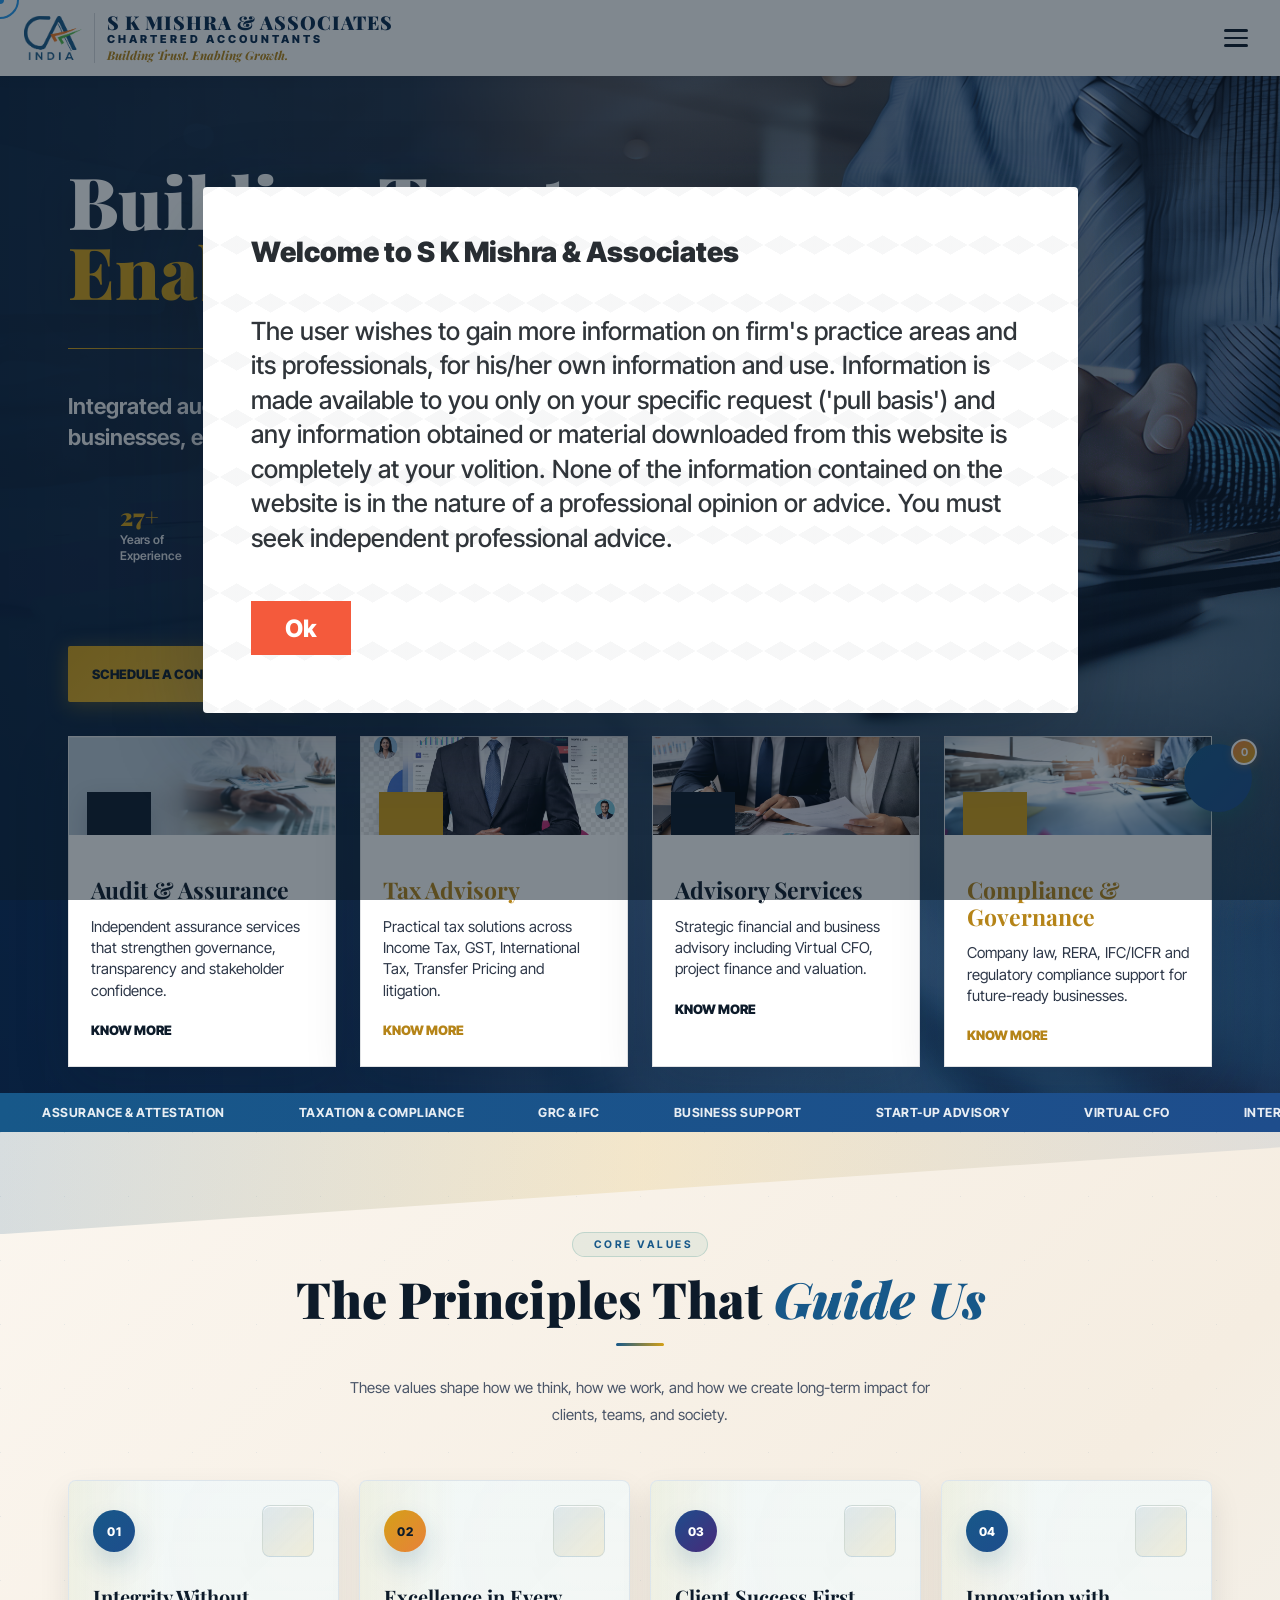
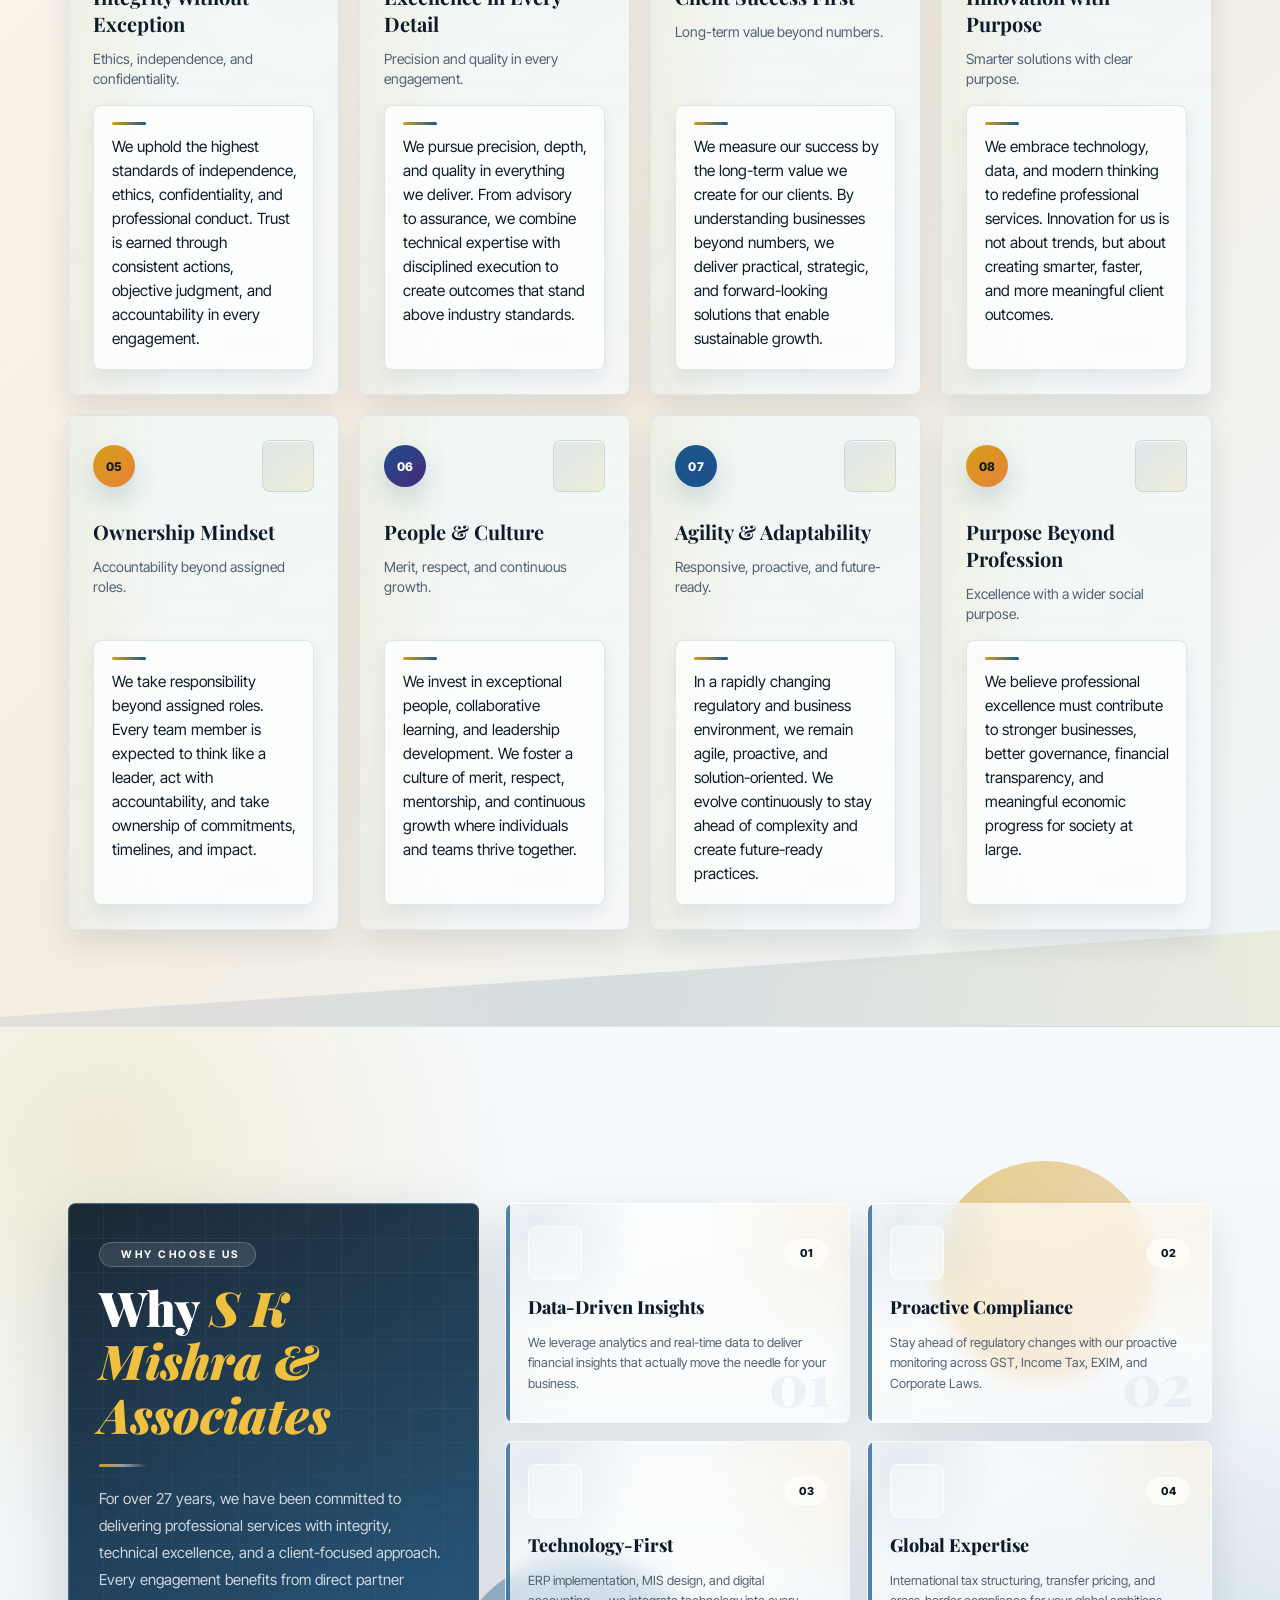
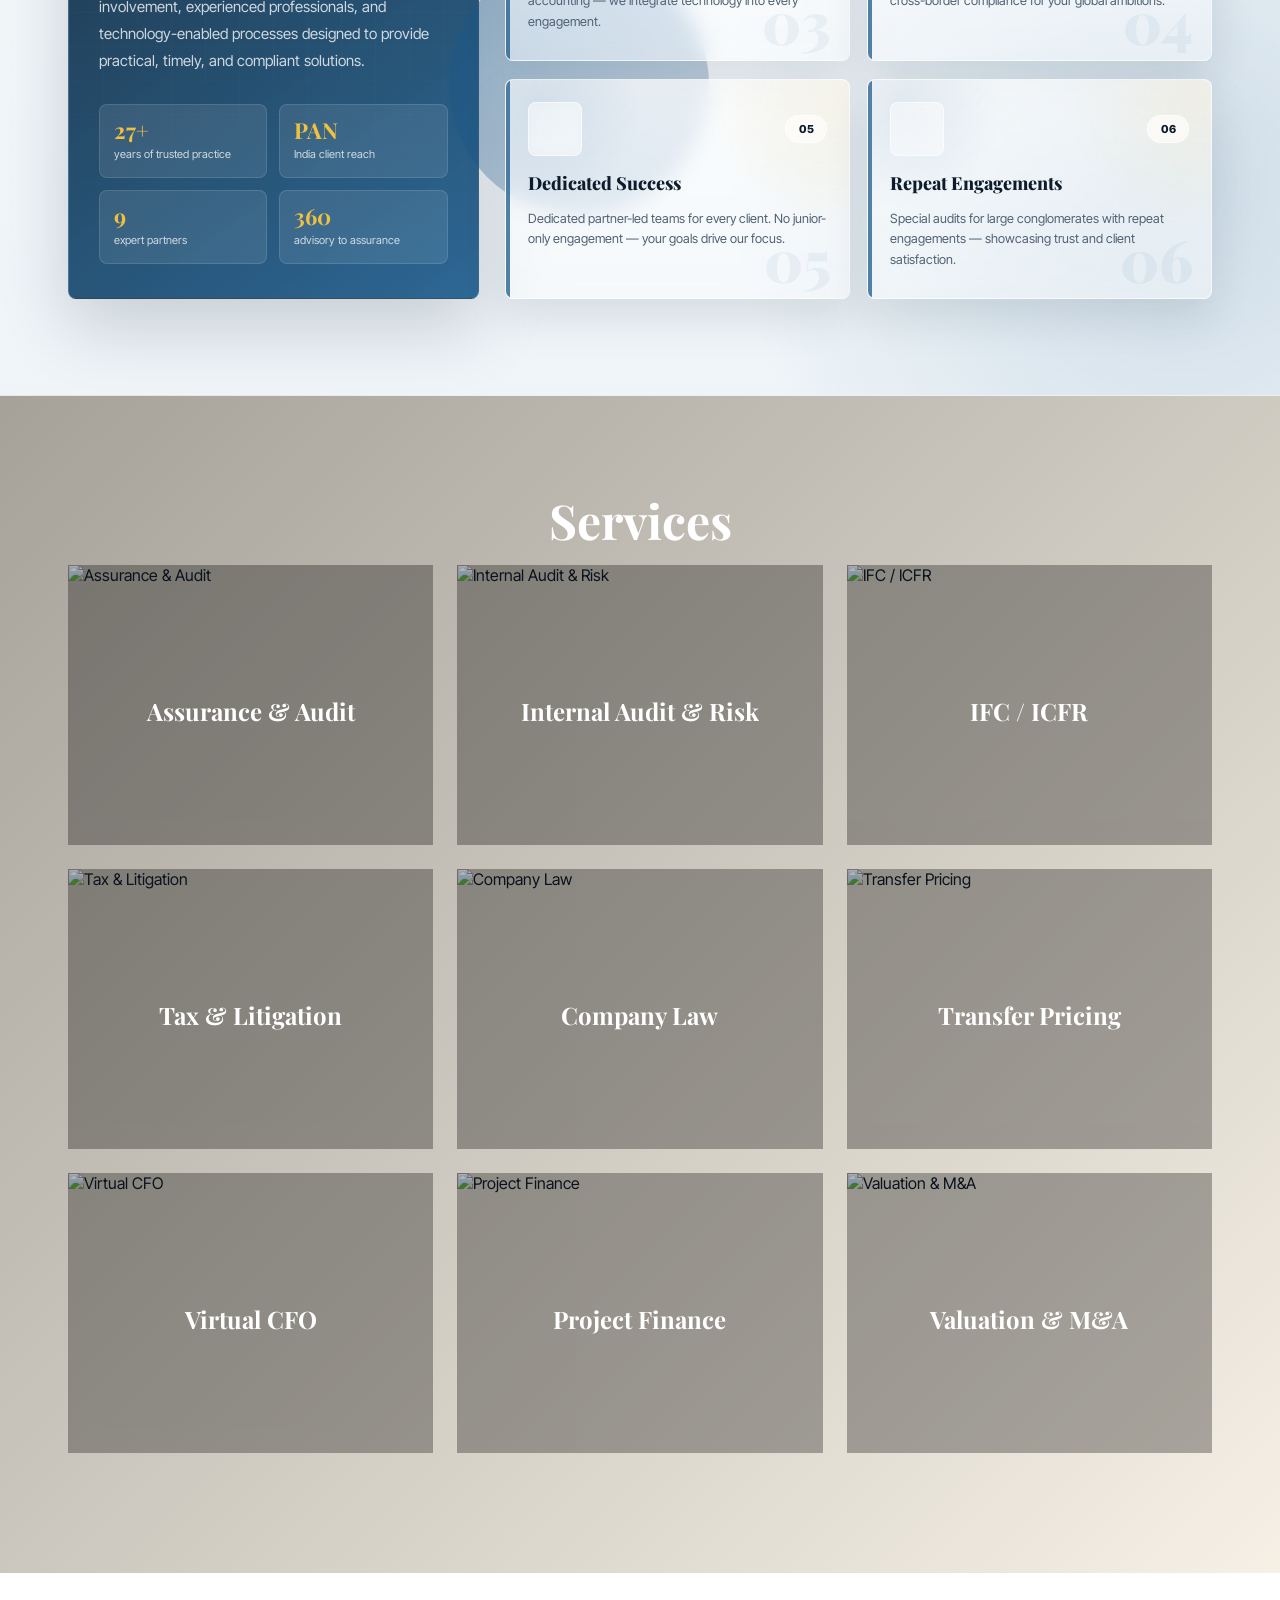
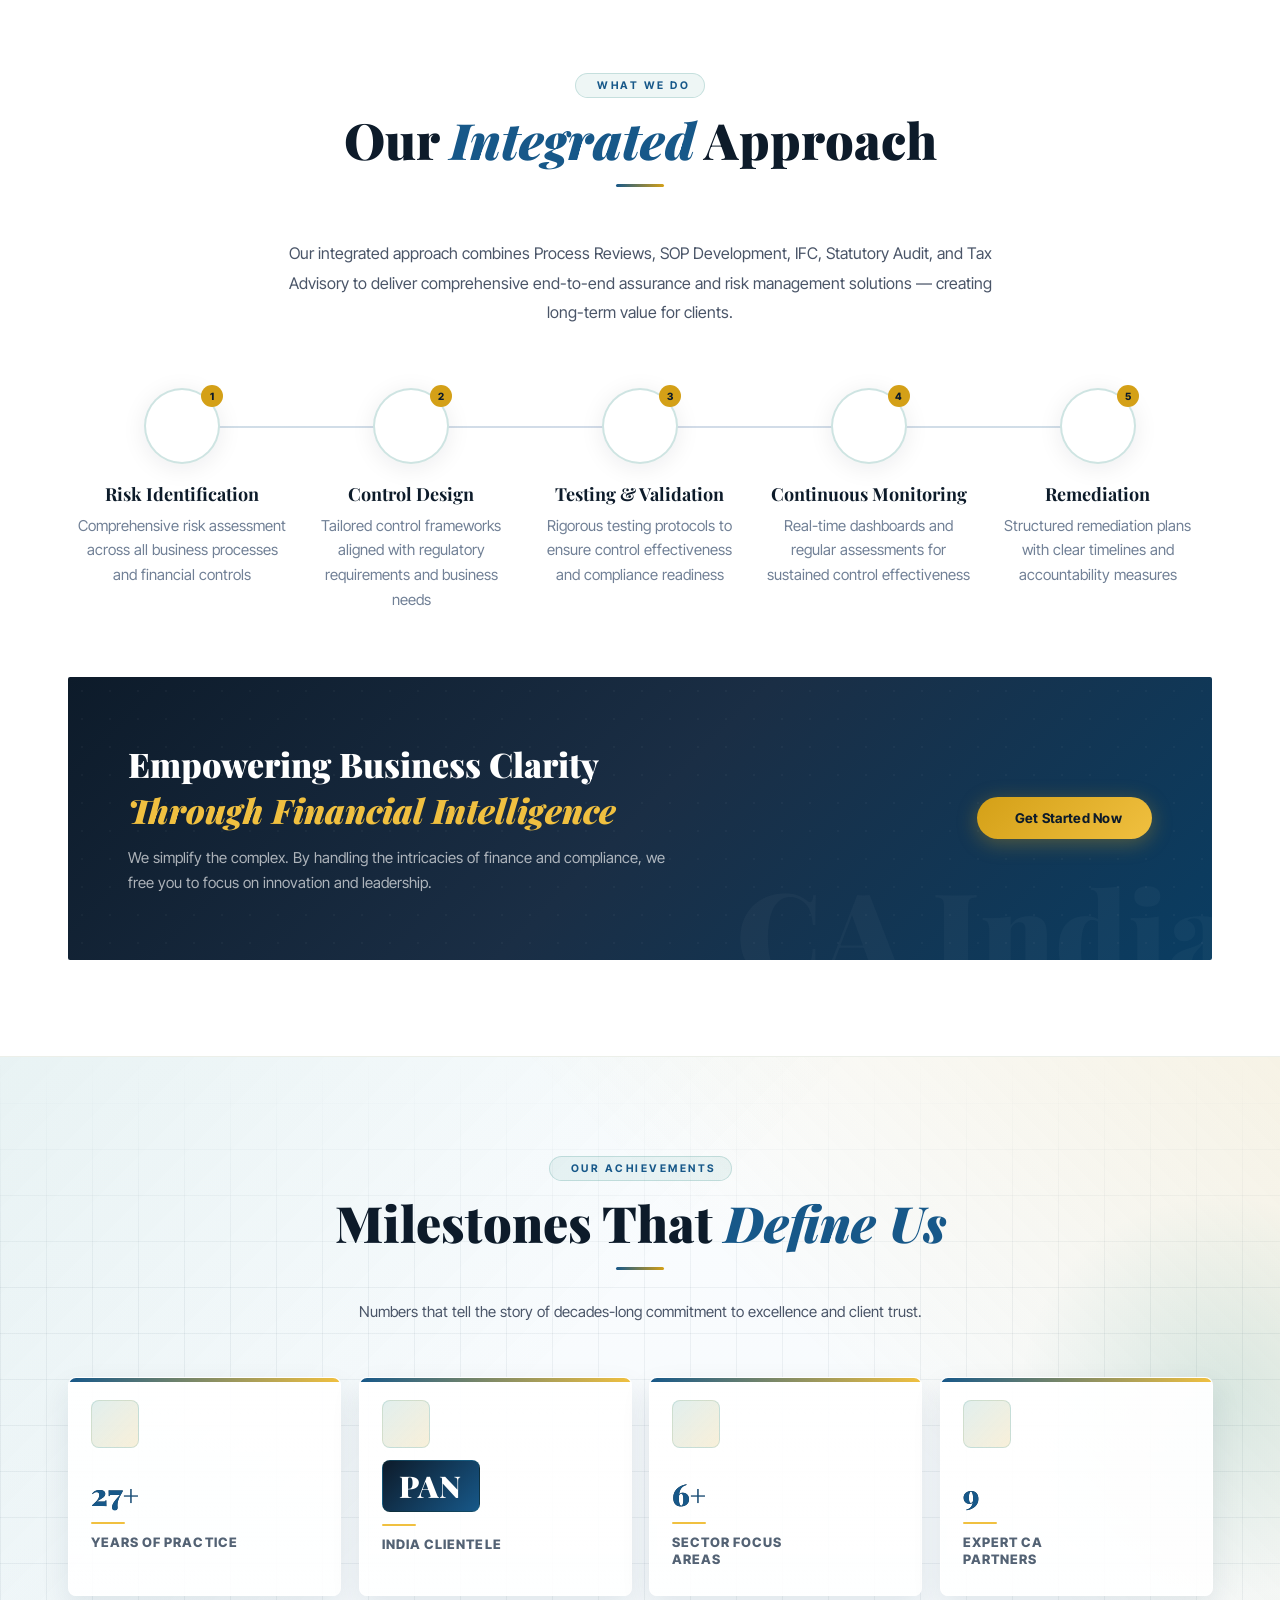
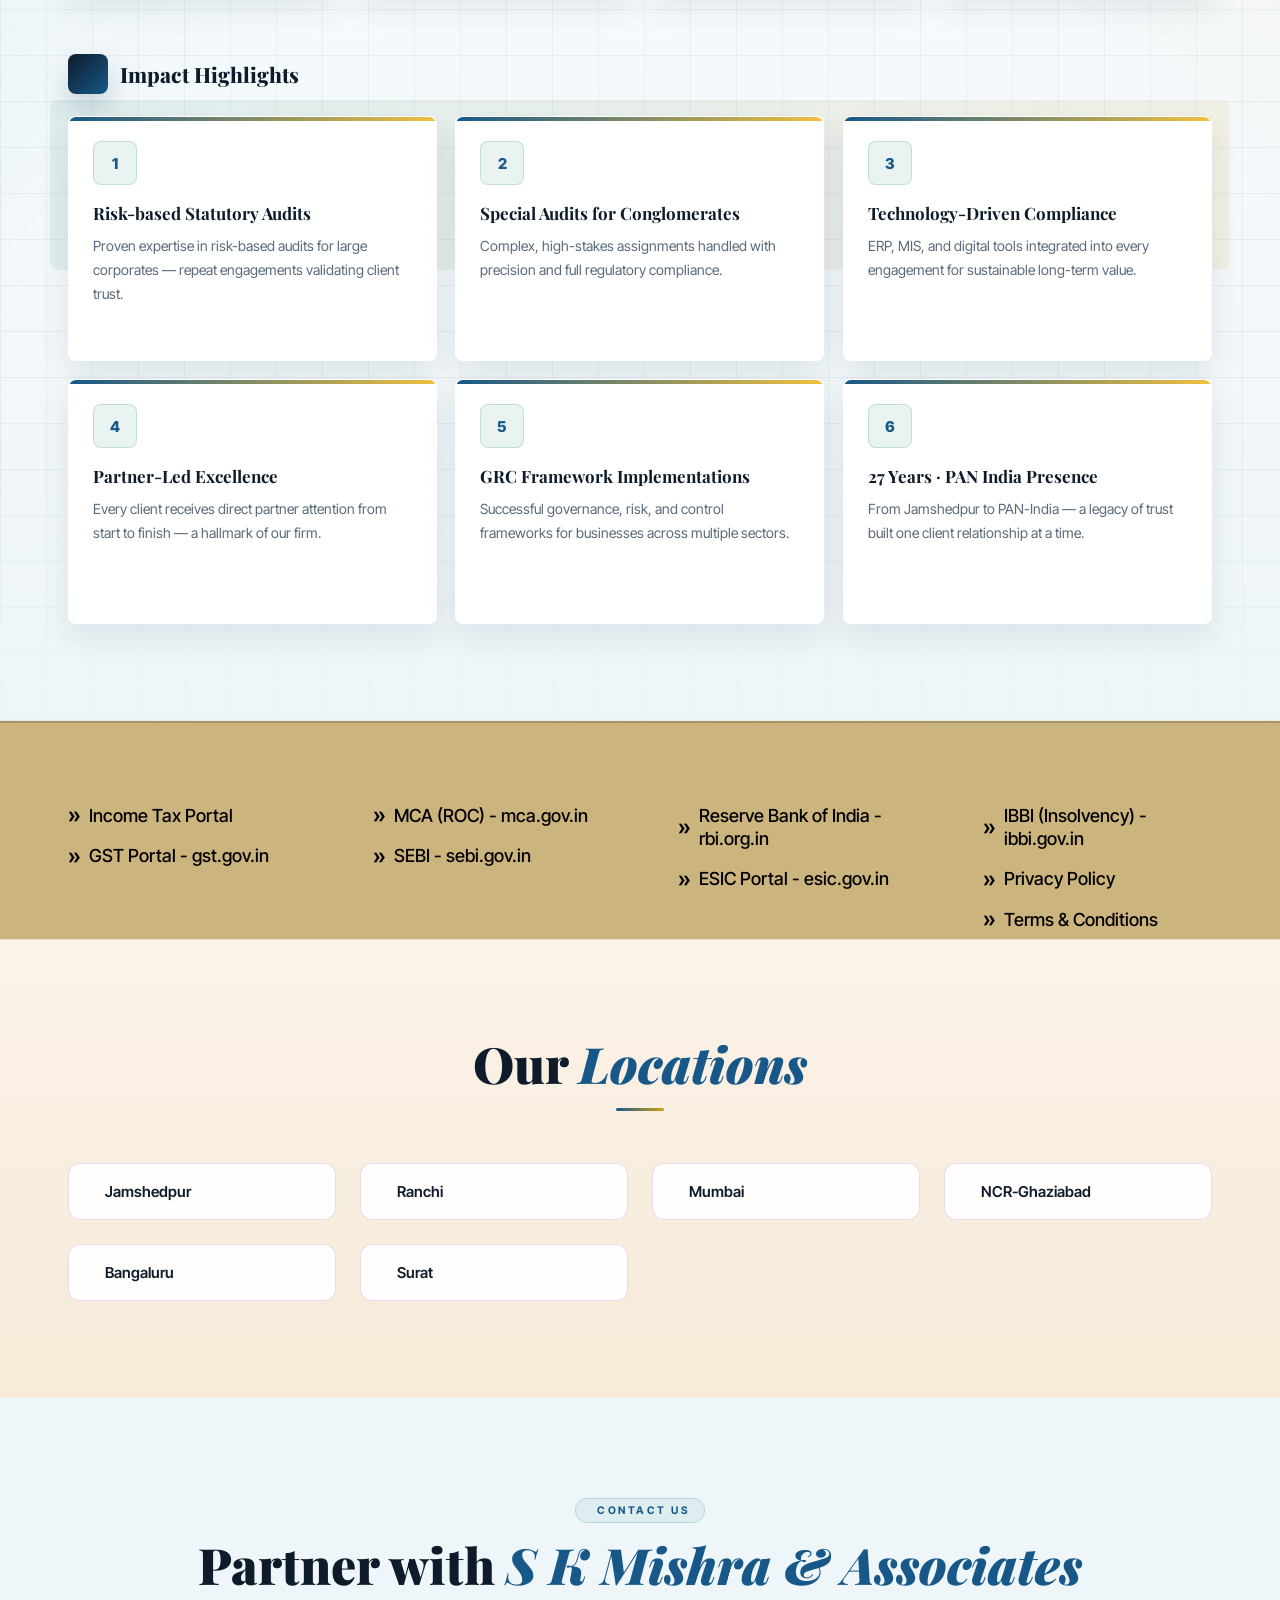
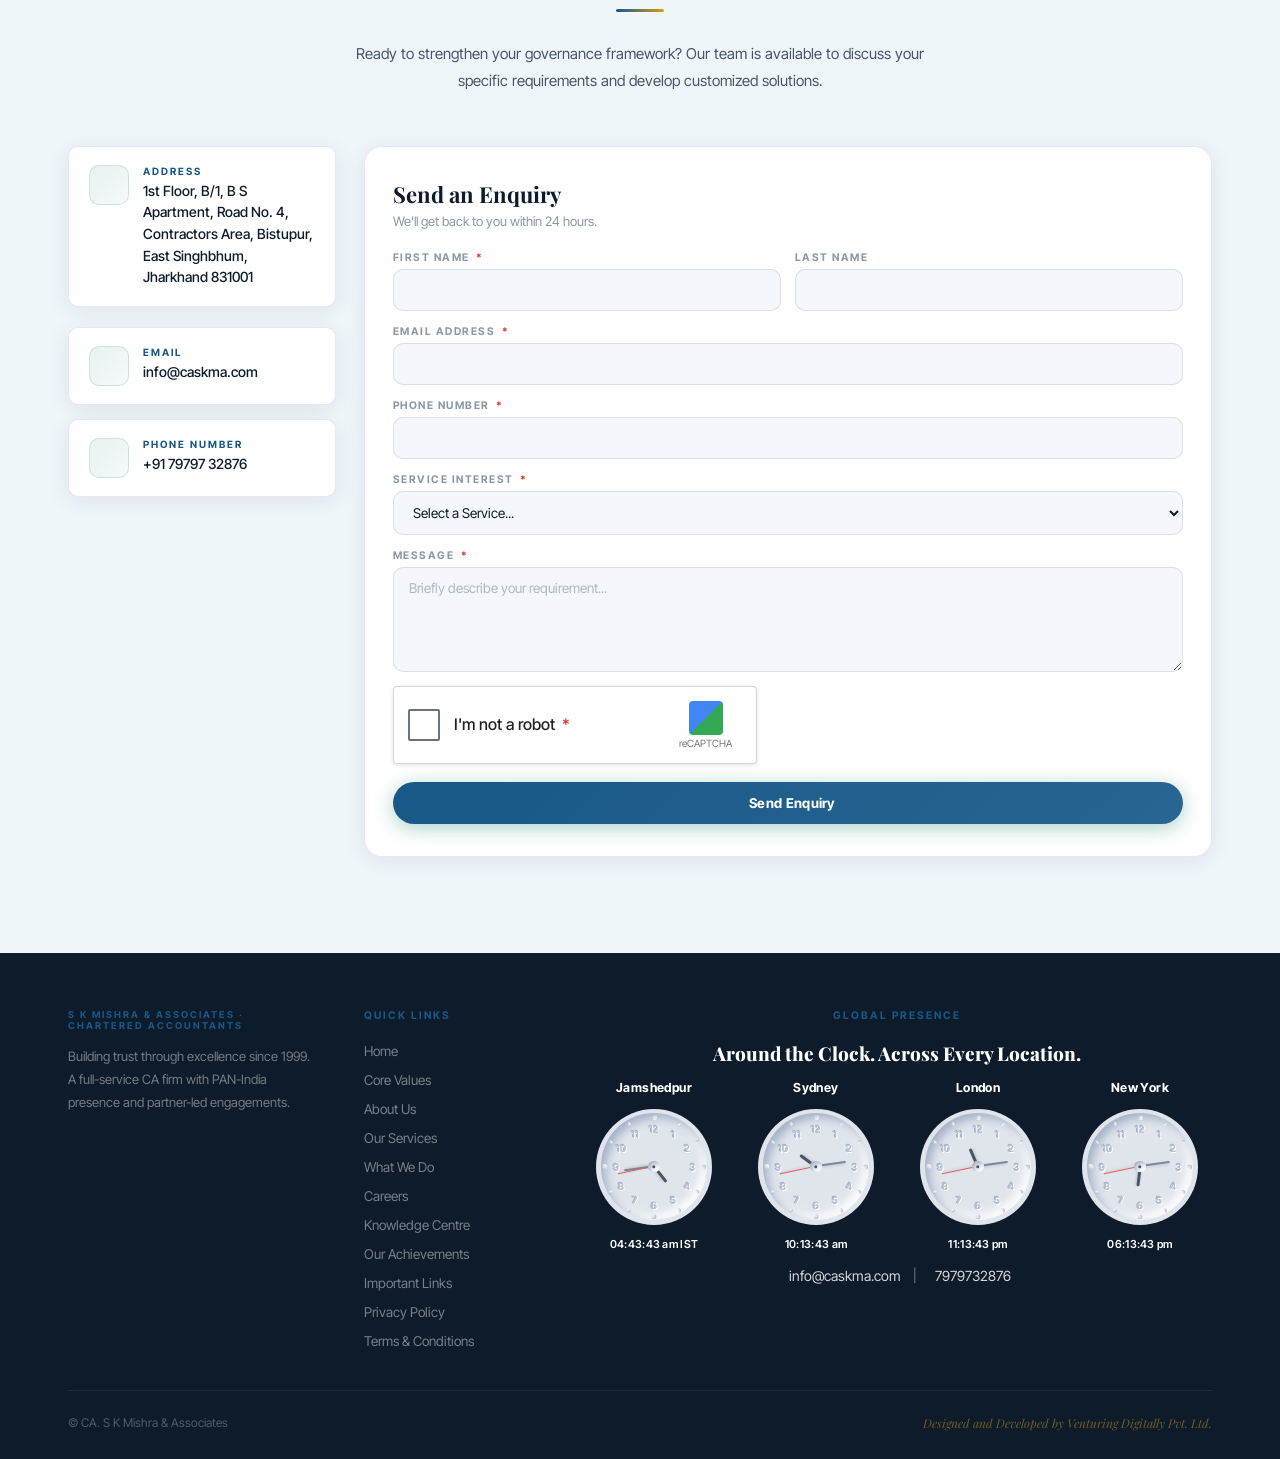
==== commit 58bb57b7: "Added the design changes" ====
--- a/index.html
+++ b/index.html
@@ -66,6 +66,7 @@
             </div>
           </div>
           <a href="#whatwedo">What We Do</a>
+          <a href="careers.html">Careers</a>
           <a href="knowledge-centre.html">Knowledge Centre</a>
           <button type="button" data-open-links="true">Important Links</button>
         </div>
@@ -95,6 +96,7 @@
     <a href="#core-values" class="dl"><i class="ri-shield-star-line"></i>Core Values</a>
     <a href="#services" class="dl"><i class="ri-briefcase-line"></i>Our Services</a>
     <a href="#whatwedo" class="dl"><i class="ri-settings-3-line"></i>What We Do</a>
+    <a href="careers.html" class="dl"><i class="ri-user-star-line"></i>Careers</a>
     <a href="knowledge-centre.html" class="dl"><i class="ri-book-open-line"></i>Knowledge Centre</a>
     <a href="#links" class="dl" data-open-links="true"><i class="ri-links-line"></i>Important Links</a>
     <div class="nav-drawer-cta">
@@ -1025,7 +1027,7 @@
     </div>
   </section>
 
-  <!-- ══ IMPORTANT LINKS ══ -->
+  <!-- IMPORTANT LINKS -->
   <section id="links" class="quick-links-section">
     <div class="quick-links-shell">
       <button id="linksToggleBtn" class="quick-links-heading sr" type="button" aria-expanded="true"
@@ -1124,21 +1126,17 @@
       </div>
 
       <div class="contact-grid">
-        <!-- left: map + info -->
+        <!-- left: contact info -->
         <div class="sr-l">
-          <div class="map-block">
-            <div class="map-placeholder">
-              <i class="ri-map-pin-2-fill"></i>
-              <p>Raj Nagar Extension, Ghaziabad - 201003</p>
-              <a href="https://www.google.com/maps/place/Classic+Residency+Block-F,+Classic+Residency,+Raj+Nagar+Extension,+Ghaziabad,+Uttar+Pradesh+201003/data=!4m2!3m1!1s0x390cf11c5569fd2f:0x95de358e326174be!18m1!1e1?utm_source=mstt_1&entry=gps&coh=192189&g_ep=[base64]%3D%3D&skid=af8e3987-139b-4f1c-8f37-29a4fcd88994&g_st=aw" target="_blank" rel="noopener" class="btn btn-teal u-style-22"
-               >
-                <i class="ri-map-2-line"></i> Open in Maps
-              </a>
-            </div>
-            <div class="map-address">
-              <i class="ri-map-pin-line"></i>
-              Classic Residency Block-F, Classic Residency, Raj Nagar Extension,
-              Ghaziabad, Uttar Pradesh 201003.
+          <div class="contact-address-card">
+            <div class="c-icon"><i class="ri-map-pin-line"></i></div>
+            <div>
+              <div class="c-lbl">Address</div>
+              <div class="c-val">
+                <a href="https://www.google.com/maps/place/B.S.+Apartment/@22.7962642,86.1781046,17z/data=!3m1!4b1!4m6!3m5!1s0x39f5e36254534229:0x66b91a91cb53b5fd!8m2!3d22.7962642!4d86.1781046!16s%2Fg%2F11b809g1yl!18m1!1e1?entry=ttu&g_ep=EgoyMDI2MDcxNC4wIKXMDSoASAFQAw%3D%3D" target="_blank" rel="noopener">
+                  1st Floor, B/1, B S Apartment, Road No. 4, Contractors Area, Bistupur, East Singhbhum, Jharkhand 831001
+                </a>
+              </div>
             </div>
           </div>
 
@@ -1598,6 +1596,7 @@
             <li><a href="#about">About Us</a></li>
             <li><a href="#services">Our Services</a></li>
             <li><a href="#whatwedo">What We Do</a></li>
+            <li><a href="careers.html">Careers</a></li>
             <li><a href="knowledge-centre.html">Knowledge Centre</a></li>
             <li><a href="#achievements">Our Achievements</a></li>
             <li><a href="#links" data-open-links="true">Important Links</a></li>
--- a/css/index.css
+++ b/css/index.css
@@ -3279,7 +3279,7 @@
       position: relative;
       --core-x: 0px;
       --core-rot: 12deg;
-      min-height: 398px;
+      min-height: 452px;
       height: 100%;
       padding: 24px;
       border-radius: 8px;
@@ -3428,7 +3428,7 @@
     }
 
     .core-card-teaser {
-      font-size: 12.5px;
+      font-size: 14px;
       color: #516173;
       line-height: 1.45;
       max-width: 100%;
@@ -3448,9 +3448,9 @@
     }
 
     .core-card-body p {
-      font-size: 12.2px;
+      font-size: 15.4px;
       color: var(--navy);
-      line-height: 1.62;
+      line-height: 1.56;
       background: rgba(255, 255, 255, 0.72);
       border-radius: 8px;
       padding: 16px 16px 18px 18px;
@@ -3667,16 +3667,16 @@
 
     .wwd-step h4 {
       font-family: var(--fd);
-      font-size: 15px;
+      font-size: 18px;
       font-weight: 700;
       color: var(--navy);
       margin-bottom: 8px;
     }
 
     .wwd-step p {
-      font-size: 12px;
+      font-size: 15px;
       color: #718096;
-      line-height: 1.6;
+      line-height: 1.65;
     }
 
     /* CTA banner */
@@ -4520,58 +4520,20 @@
 ═══════════════════════════════════════════════════════ */
     .contact-grid {
       display: grid;
-      grid-template-columns: 1fr 1.1fr;
-      gap: 56px;
+      grid-template-columns: minmax(220px, 0.48fr) minmax(0, 1.52fr);
+      gap: 28px;
       align-items: start;
     }
 
-    /* map placeholder */
-    .map-block {
-      border-radius: var(--r2);
-      overflow: hidden;
+    .contact-address-card {
+      display: flex;
+      align-items: flex-start;
+      gap: 14px;
+      padding: 18px 20px;
+      border-radius: var(--r);
+      background: var(--white);
       border: 1px solid var(--border2);
       box-shadow: var(--shadow);
-    }
-
-    .map-placeholder {
-      width: 100%;
-      aspect-ratio: 4/3;
-      background: linear-gradient(135deg, var(--light), var(--light2));
-      display: flex;
-      flex-direction: column;
-      align-items: center;
-      justify-content: center;
-      gap: 12px;
-      color: var(--teal);
-    }
-
-    .map-placeholder i {
-      font-size: 44px;
-      opacity: 0.5;
-    }
-
-    .map-placeholder p {
-      font-size: 13px;
-      color: #8a98a8;
-      font-weight: 500;
-    }
-
-    .map-address {
-      padding: 18px 20px;
-      background: #fff;
-      border-top: 1px solid var(--border2);
-      font-size: 13.5px;
-      color: #4a5568;
-      display: flex;
-      align-items: flex-start;
-      gap: 10px;
-    }
-
-    .map-address i {
-      color: var(--teal);
-      font-size: 18px;
-      flex-shrink: 0;
-      margin-top: 1px;
     }
 
     .c-items {
@@ -5870,6 +5832,7 @@
       figure.effect-layla h2 {
         font-size: 18px;
       }
+
     }
 
     @media (max-width: 420px) {
@@ -7039,7 +7002,7 @@
 }
 
 #nav > .container {
-  max-width: 1320px;
+  max-width: 1440px;
   padding: 0 24px;
 }
 
@@ -7052,7 +7015,7 @@
 }
 
 #nav .nav-brand {
-  flex: 0 1 390px;
+  flex: 0 0 460px;
   min-width: 0;
   gap: 12px;
   margin-right: 18px;
@@ -7076,14 +7039,14 @@
 #nav .nav-brand-sub {
   color: #08284d;
   font-family: var(--fd);
-  font-size: clamp(18px, 1.35vw, 22px);
+  font-size: clamp(18px, 1.25vw, 22px);
   font-weight: 900;
   letter-spacing: 1px;
   line-height: 1.04;
   text-transform: uppercase;
   white-space: nowrap;
-  overflow: hidden;
-  text-overflow: ellipsis;
+  overflow: visible;
+  text-overflow: clip;
 }
 
 #nav .nav-brand-caption {
@@ -7110,7 +7073,7 @@
 #nav .nav-links {
   flex: 1 1 auto;
   justify-content: flex-end;
-  gap: 3px;
+  gap: 8px;
   margin-left: auto;
   min-width: 0;
 }
@@ -7121,8 +7084,8 @@
   padding: 10px 4px;
   color: #08284d;
   border-radius: 0;
-  font-size: 12px;
-  font-weight: 900;
+  font-size: 14px;
+  font-weight: 700;
   letter-spacing: 0;
   text-transform: uppercase;
 }
@@ -7194,6 +7157,16 @@
   left: 21%;
 }
 
+.careers-page #nav .nav-links a:first-child::after {
+  width: 0;
+  left: 50%;
+}
+
+.careers-page #nav .nav-links a.active::after {
+  width: 58%;
+  left: 21%;
+}
+
 @media (max-width: 1500px) {
   #nav .nav-links,
   #nav .nav-cta {
@@ -7473,6 +7446,408 @@
   grid-template-columns: 1.4fr 1fr 1fr;
 }
 
+.knowledge-page-header {
+  margin-top: 118px;
+}
+
+.knowledge-page-header .page-header-content {
+  max-width: 760px;
+  margin: 0 auto;
+  text-align: center;
+}
+
+.knowledge-service-shell {
+  background: #fff;
+  border-radius: 18px;
+  padding: 30px;
+}
+
+.knowledge-service-layout {
+  display: grid;
+  grid-template-columns: minmax(250px, 0.36fr) minmax(0, 0.64fr);
+  gap: 28px;
+  align-items: start;
+}
+
+.knowledge-topic-list {
+  display: flex;
+  flex-direction: column;
+  gap: 8px;
+}
+
+.knowledge-topic {
+  width: 100%;
+  min-height: 54px;
+  display: flex;
+  align-items: center;
+  padding: 14px 18px;
+  border: 1px solid rgba(23, 88, 137, 0.18);
+  border-radius: 10px;
+  background: #fff;
+  color: var(--navy2);
+  text-align: left;
+  transition: all 0.2s ease;
+}
+
+.knowledge-topic h5 {
+  margin: 0;
+  display: flex;
+  align-items: center;
+  gap: 10px;
+  color: var(--navy2);
+  font-family: var(--fb);
+  font-size: 15px;
+  font-weight: 650;
+  line-height: 1.25;
+}
+
+.knowledge-topic i {
+  width: 20px;
+  color: var(--teal);
+  font-size: 17px;
+}
+
+.knowledge-topic:hover,
+.knowledge-topic.active {
+  background: rgba(23, 88, 137, 0.06);
+  border-color: var(--teal);
+  box-shadow: 0 2px 8px rgba(23, 88, 137, 0.08);
+}
+
+.knowledge-topic.active h5 {
+  color: var(--teal);
+}
+
+.knowledge-article-stage {
+  min-width: 0;
+}
+
+.knowledge-panel {
+  display: none;
+}
+
+.knowledge-panel.active {
+  display: block;
+}
+
+.knowledge-panel img {
+  width: 100%;
+  height: 300px;
+  display: block;
+  object-fit: cover;
+  border-radius: 14px;
+  box-shadow: 0 4px 12px rgba(13, 27, 42, 0.08);
+  margin-bottom: 24px;
+}
+
+.knowledge-panel-meta {
+  display: flex;
+  flex-wrap: wrap;
+  gap: 10px;
+  align-items: center;
+  margin-bottom: 10px;
+  color: var(--gold);
+  font-size: 12px;
+  font-weight: 850;
+  text-transform: uppercase;
+}
+
+.knowledge-panel-meta span {
+  color: var(--teal);
+}
+
+.knowledge-panel h2 {
+  margin: 0 0 14px;
+  color: var(--navy);
+  font-size: clamp(24px, 3vw, 34px);
+  line-height: 1.15;
+}
+
+.knowledge-panel p {
+  margin: 0 0 12px;
+  color: #4a5568;
+  font-size: 15px;
+  line-height: 1.8;
+  text-align: justify;
+}
+
+.knowledge-more-btn {
+  min-height: 44px;
+  display: inline-flex;
+  align-items: center;
+  gap: 8px;
+  margin-top: 12px;
+  padding: 10px 28px;
+  border: 2px solid var(--teal);
+  border-radius: 40px;
+  background: transparent;
+  color: var(--teal);
+  font-size: 13px;
+  font-weight: 800;
+  text-transform: uppercase;
+  transition: all 0.25s ease;
+}
+
+.knowledge-more-btn:hover {
+  transform: translateY(-2px);
+  background: var(--teal);
+  color: #fff;
+  box-shadow: 0 6px 16px rgba(23, 88, 137, 0.2);
+}
+
+.knowledge-modal {
+  position: fixed;
+  inset: 0;
+  z-index: 2000;
+  display: none;
+  align-items: center;
+  justify-content: center;
+  padding: 24px;
+}
+
+.knowledge-modal.open {
+  display: flex;
+}
+
+.knowledge-modal-backdrop {
+  position: absolute;
+  inset: 0;
+  background: rgba(5, 20, 35, 0.62);
+  backdrop-filter: blur(4px);
+}
+
+.knowledge-modal-dialog {
+  position: relative;
+  width: min(820px, 100%);
+  max-height: min(760px, 88vh);
+  overflow: auto;
+  padding: 34px;
+  border-radius: 14px;
+  background: #fff;
+  box-shadow: 0 28px 90px rgba(13, 27, 42, 0.28);
+}
+
+.knowledge-modal-close {
+  position: sticky;
+  top: 0;
+  float: right;
+  width: 38px;
+  height: 38px;
+  display: inline-flex;
+  align-items: center;
+  justify-content: center;
+  margin: -12px -12px 8px 16px;
+  border: 0;
+  border-radius: 50%;
+  background: var(--light);
+  color: var(--navy);
+  font-size: 20px;
+}
+
+.knowledge-modal-meta {
+  margin-bottom: 10px;
+  color: var(--teal);
+  font-size: 12px;
+  font-weight: 850;
+  text-transform: uppercase;
+}
+
+.knowledge-modal h2 {
+  margin: 0 0 18px;
+  color: var(--navy);
+  font-family: var(--fd);
+  font-size: clamp(25px, 4vw, 38px);
+  line-height: 1.15;
+}
+
+.knowledge-modal-body p,
+.knowledge-modal-body li {
+  color: #4a5568;
+  font-size: 15px;
+  line-height: 1.8;
+}
+
+.knowledge-modal-body p {
+  margin: 0 0 14px;
+}
+
+.knowledge-modal-body ul {
+  margin: 8px 0 0 20px;
+}
+
+.careers-page {
+  background: #fff;
+}
+
+.careers-main {
+  padding: 102px 0 70px;
+  color: #111827;
+}
+
+.careers-main > .container {
+  max-width: 1424px;
+}
+
+.careers-breadcrumb {
+  min-height: 48px;
+  display: flex;
+  align-items: center;
+  gap: 12px;
+  margin-bottom: 48px;
+  padding: 0 20px;
+  background: #000;
+  color: #fff;
+  font-size: 20px;
+  font-weight: 650;
+}
+
+.careers-breadcrumb a {
+  color: #fff;
+  text-decoration: none;
+}
+
+.careers-breadcrumb span {
+  color: rgba(255, 255, 255, 0.72);
+}
+
+.careers-content {
+  font-family: var(--fb);
+}
+
+.careers-block {
+  margin-bottom: 34px;
+}
+
+.careers-title {
+  margin: 0 0 12px;
+  padding-bottom: 7px;
+  border-bottom: 1px dotted rgba(13, 27, 42, 0.45);
+  color: #1f2937;
+  font-family: var(--fb);
+  font-size: 28px;
+  font-weight: 800;
+  line-height: 1.2;
+  text-transform: uppercase;
+}
+
+.careers-content p {
+  margin: 0 0 14px;
+  color: #111827;
+  font-size: 21px;
+  line-height: 1.36;
+  text-align: justify;
+}
+
+.careers-actions {
+  display: flex;
+  flex-wrap: wrap;
+  gap: 20px;
+  align-items: center;
+  margin-top: 12px;
+}
+
+.careers-actions--spread {
+  justify-content: space-between;
+}
+
+.careers-actions-left {
+  display: flex;
+  flex-wrap: wrap;
+  gap: 20px;
+}
+
+.careers-btn {
+  min-height: 54px;
+  display: inline-flex;
+  align-items: center;
+  justify-content: center;
+  padding: 0 26px;
+  border-radius: 5px;
+  background: #27ae60;
+  color: #fff;
+  box-shadow: 0 6px 12px rgba(17, 24, 39, 0.18);
+  font-size: 18px;
+  font-weight: 650;
+  text-decoration: none;
+  transition: transform 0.22s ease, box-shadow 0.22s ease, background 0.22s ease;
+}
+
+.careers-btn:hover {
+  transform: translateY(-2px);
+  background: #219653;
+  box-shadow: 0 9px 18px rgba(17, 24, 39, 0.2);
+}
+
+.careers-btn--orange {
+  background: #f25b3b;
+}
+
+.careers-btn--orange:hover {
+  background: #dc4a2c;
+}
+
+.careers-whatsapp {
+  position: fixed;
+  right: 24px;
+  bottom: 22px;
+  width: 48px;
+  height: 48px;
+  z-index: 930;
+  display: inline-flex;
+  align-items: center;
+  justify-content: center;
+  border: 3px solid #fff;
+  border-radius: 50%;
+  background: #25d366;
+  color: #fff;
+  font-size: 28px;
+  box-shadow: 0 5px 18px rgba(17, 24, 39, 0.18);
+  text-decoration: none;
+}
+
+@media (max-width: 1024px) {
+  .careers-content p {
+    font-size: 18px;
+  }
+
+  .careers-actions--spread {
+    justify-content: flex-start;
+  }
+}
+
+@media (max-width: 640px) {
+  .careers-main {
+    padding-top: 92px;
+  }
+
+  .careers-breadcrumb {
+    min-height: 44px;
+    margin-bottom: 32px;
+    font-size: 17px;
+  }
+
+  .careers-title {
+    font-size: 24px;
+  }
+
+  .careers-content p {
+    font-size: 16px;
+    text-align: left;
+  }
+
+  .careers-actions,
+  .careers-actions-left {
+    gap: 12px;
+  }
+
+  .careers-btn {
+    width: 100%;
+    min-height: 50px;
+    padding: 0 18px;
+    font-size: 16px;
+  }
+}
+
 @media (max-width: 1320px) {
   .knowledge-hero {
     margin-top: 76px;
@@ -7480,6 +7855,15 @@
 }
 
 @media (max-width: 980px) {
+  .knowledge-service-layout {
+    grid-template-columns: 1fr;
+  }
+
+  .knowledge-topic-list {
+    display: grid;
+    grid-template-columns: repeat(2, minmax(0, 1fr));
+  }
+
   .knowledge-layout {
     grid-template-columns: 1fr;
   }
@@ -7499,6 +7883,26 @@
 }
 
 @media (max-width: 640px) {
+  .knowledge-service-shell {
+    padding: 20px;
+  }
+
+  .knowledge-topic-list {
+    grid-template-columns: 1fr;
+  }
+
+  .knowledge-panel img {
+    height: 210px;
+  }
+
+  .knowledge-modal {
+    padding: 14px;
+  }
+
+  .knowledge-modal-dialog {
+    padding: 24px 20px;
+  }
+
   .knowledge-hero {
     min-height: 310px;
     padding: 54px 0;
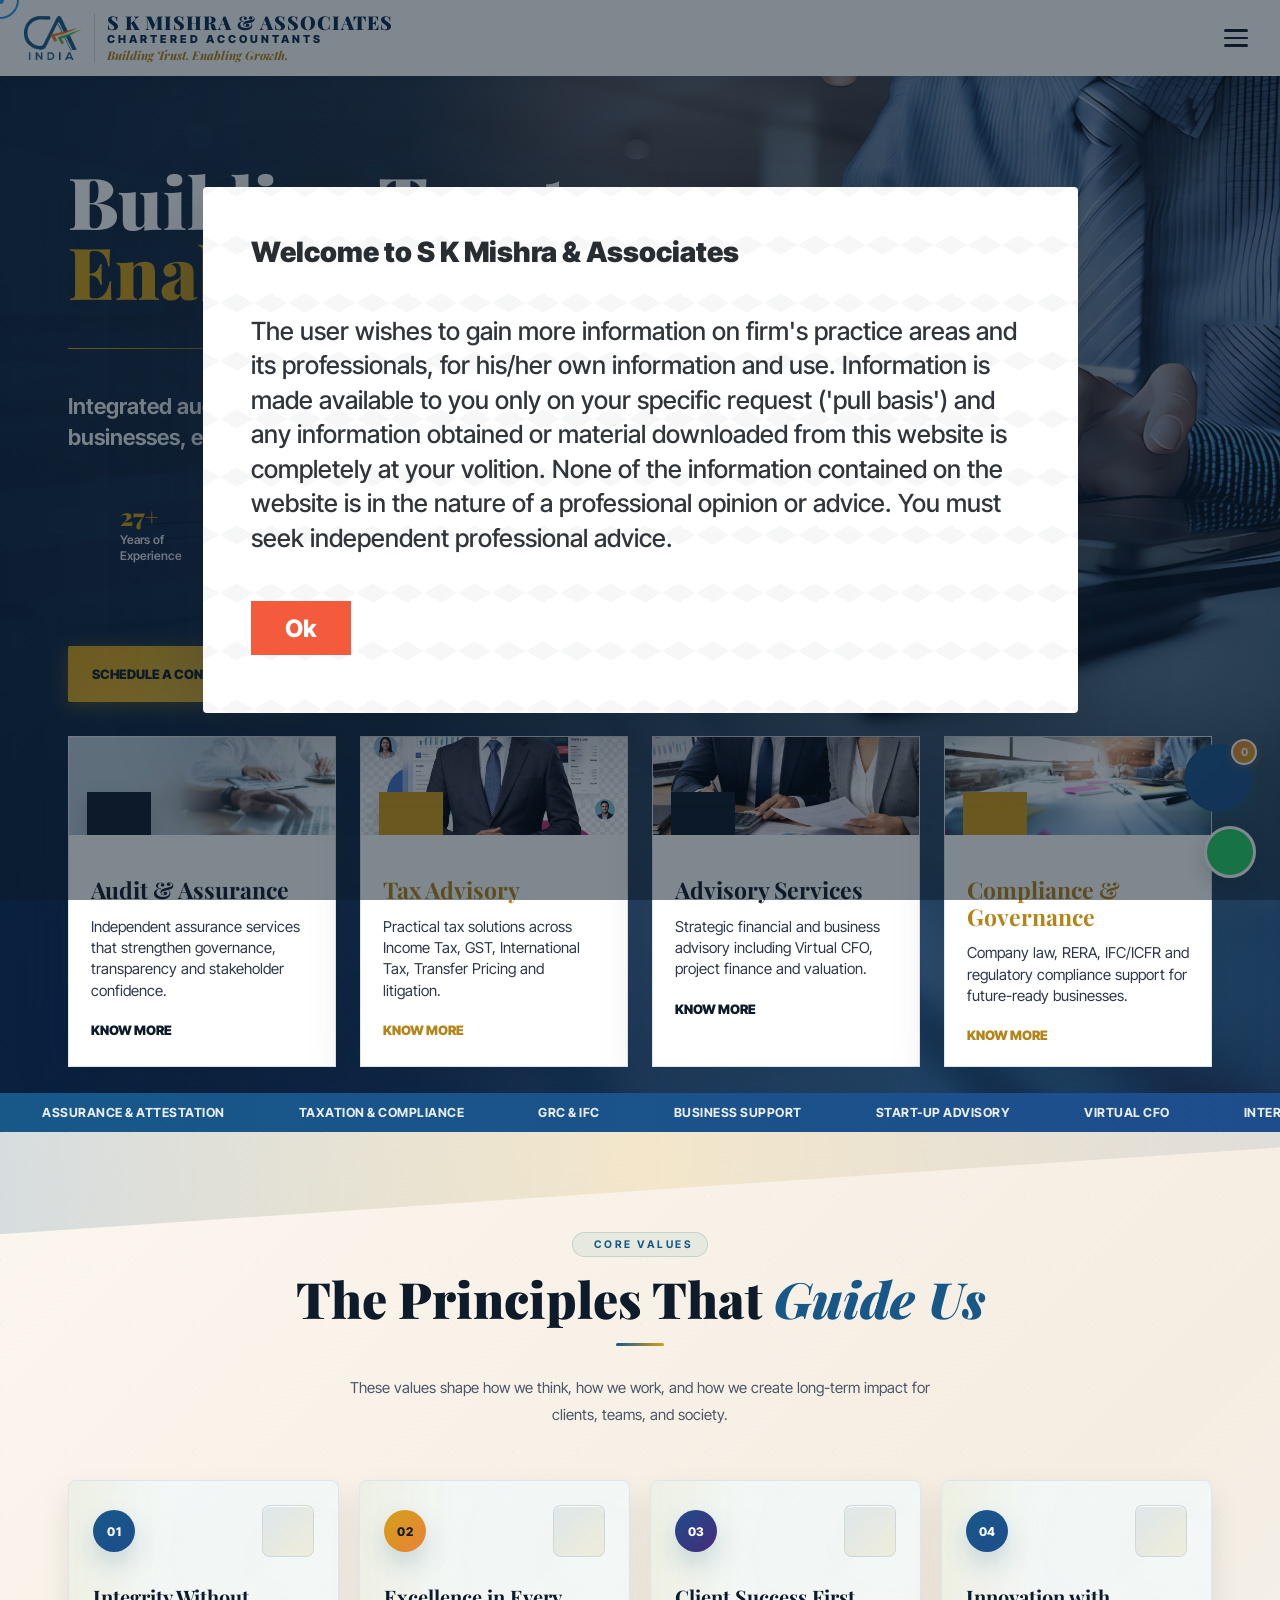
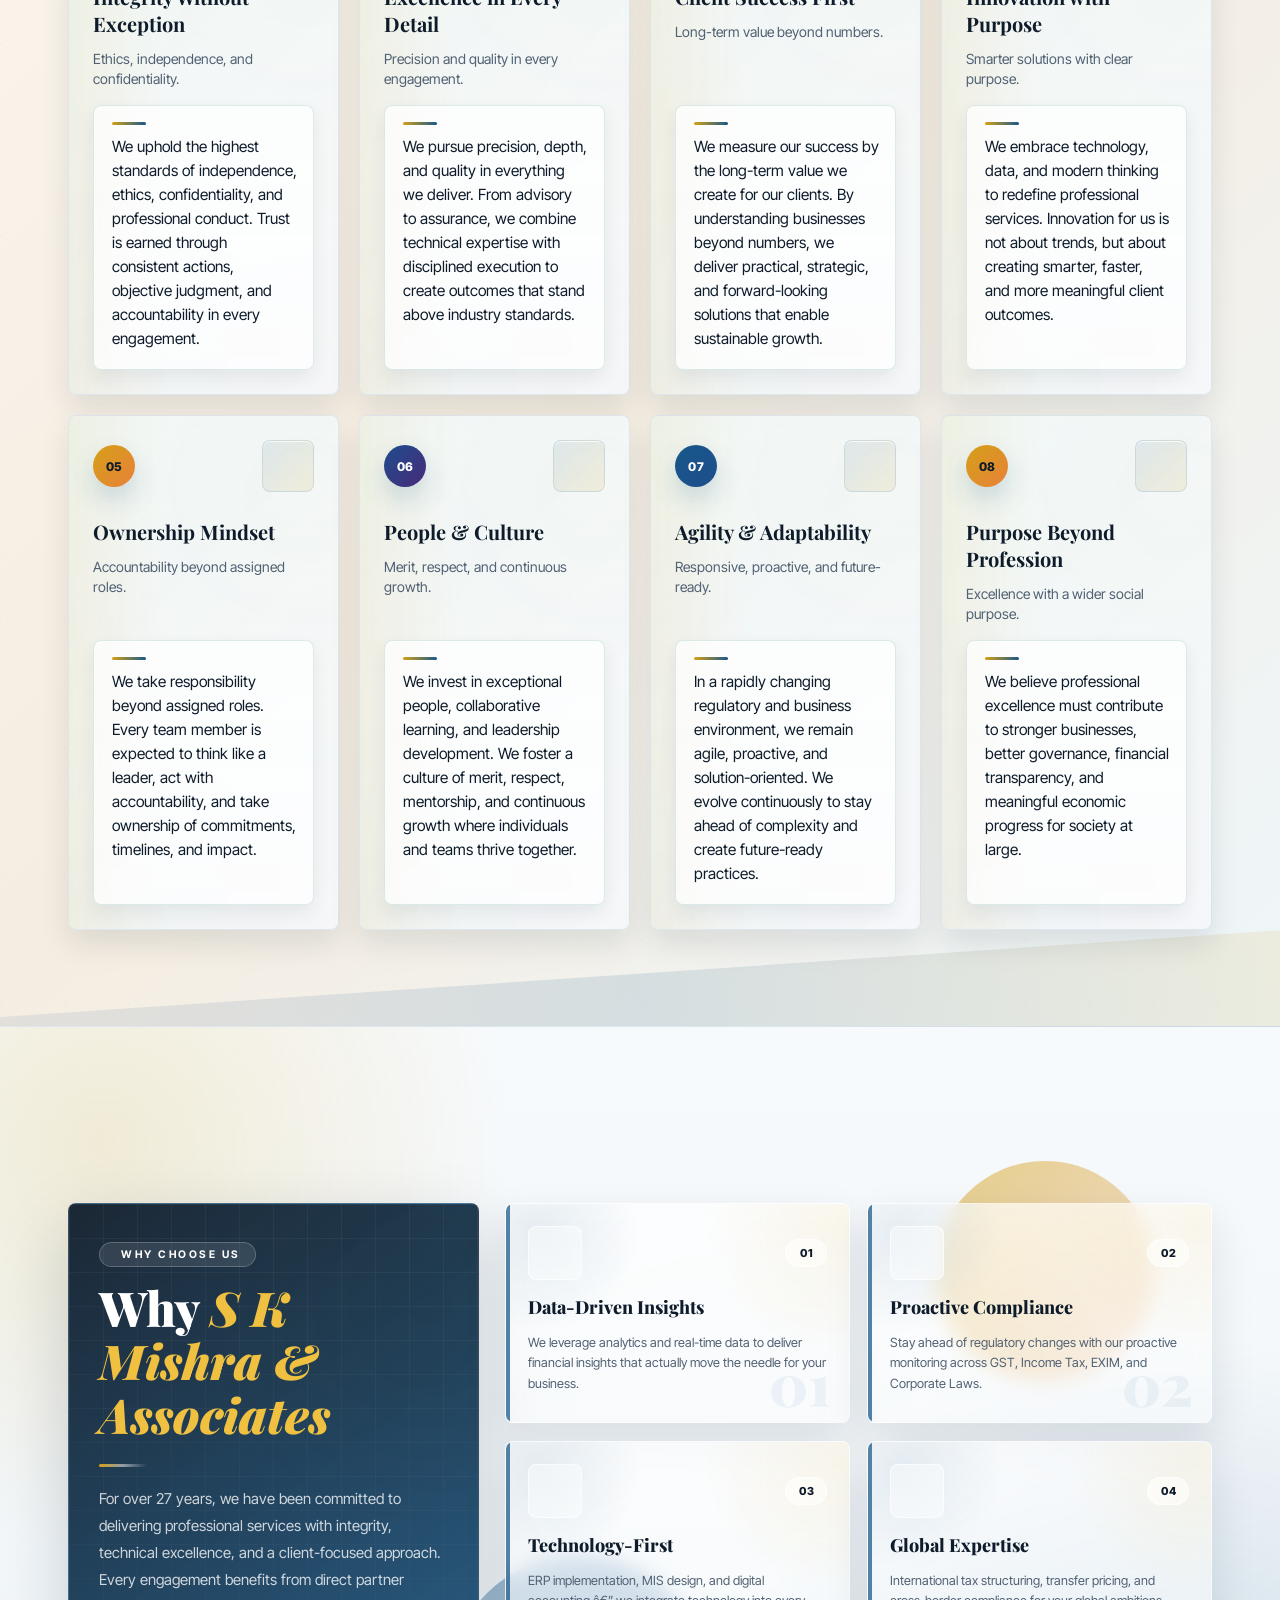
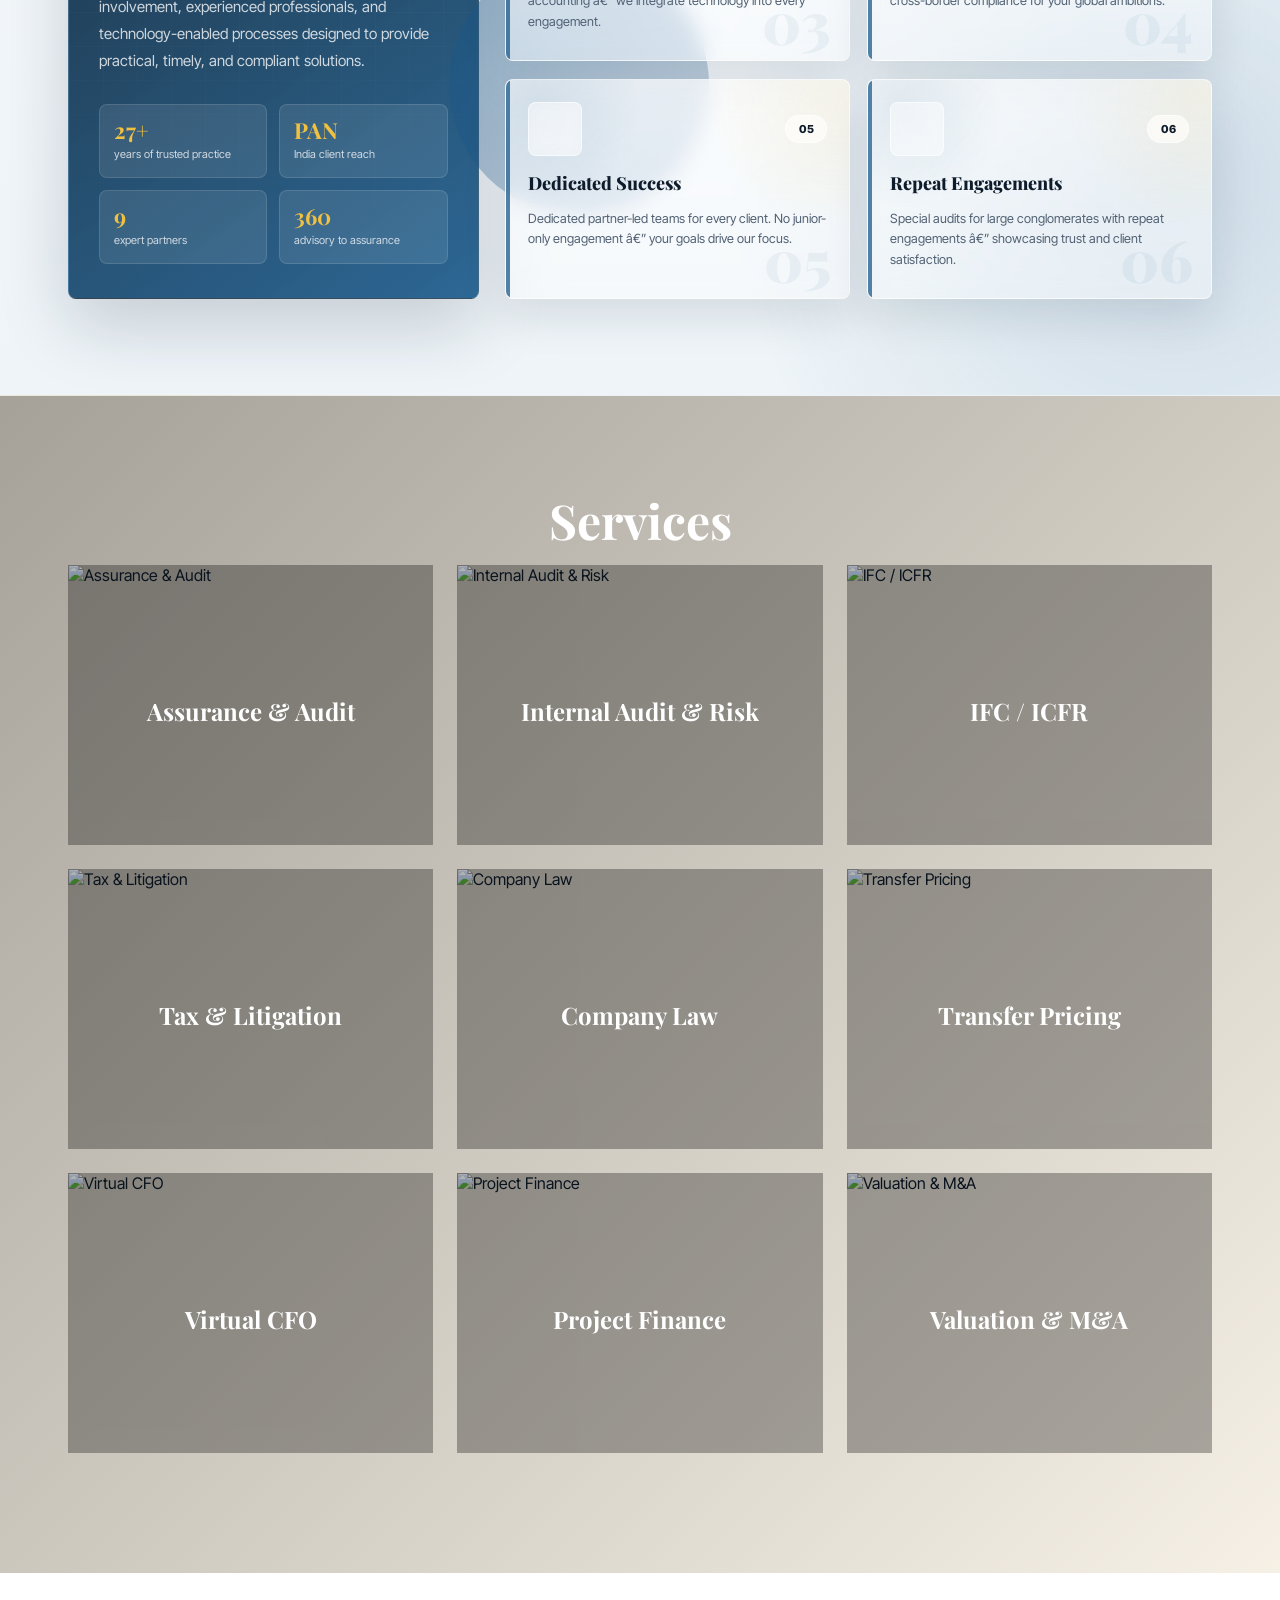
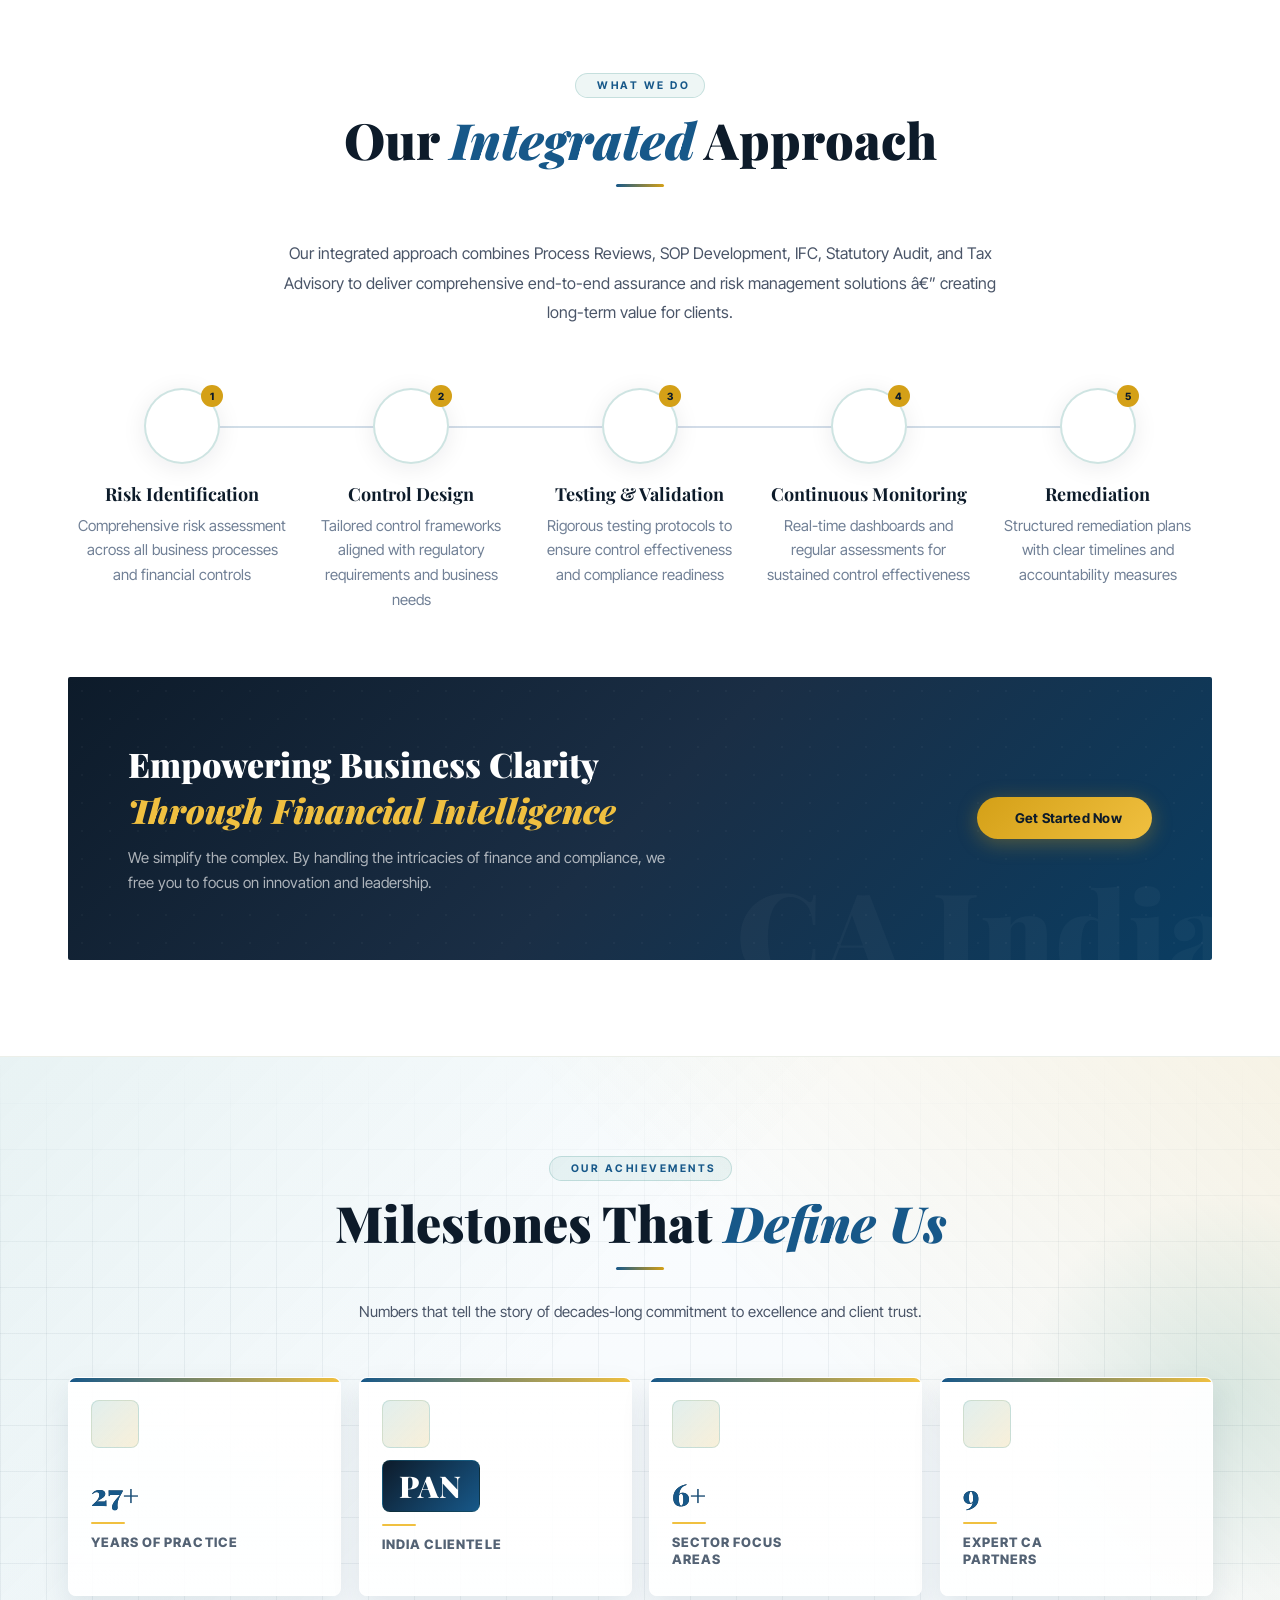
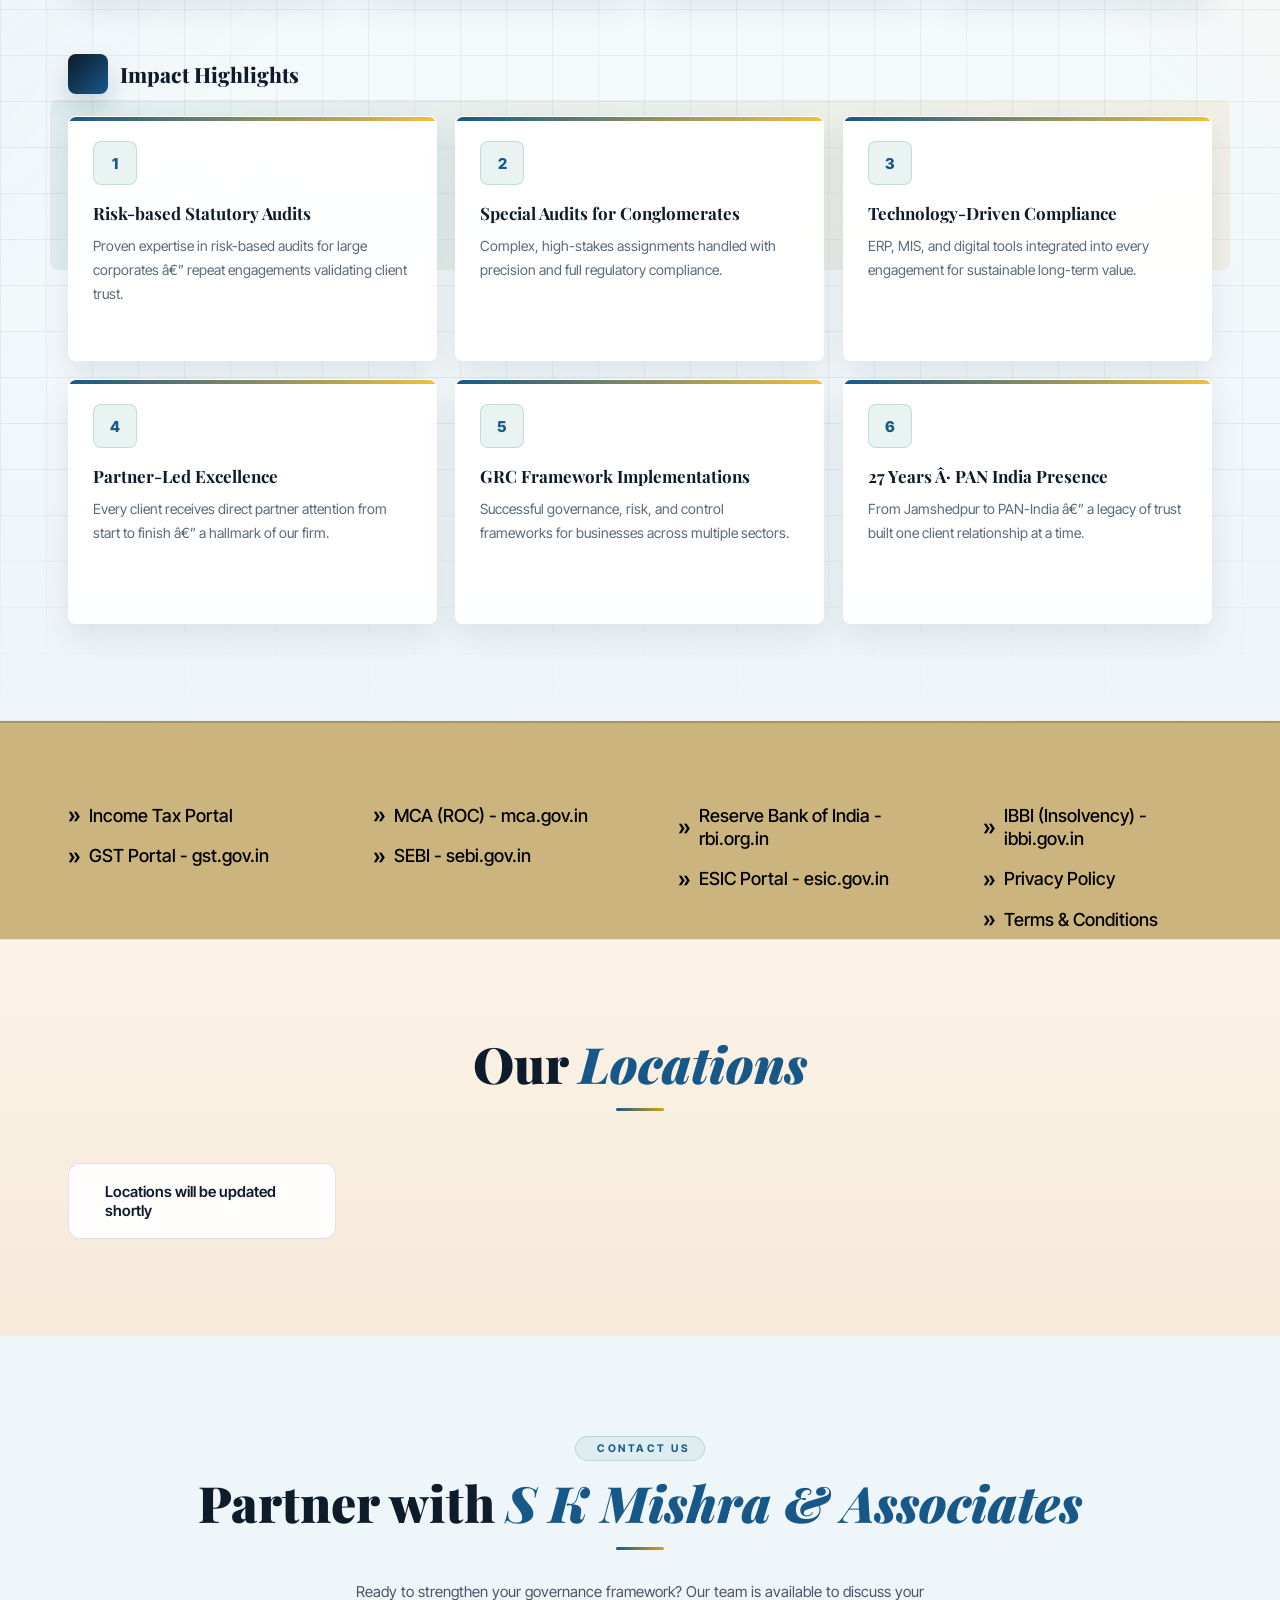
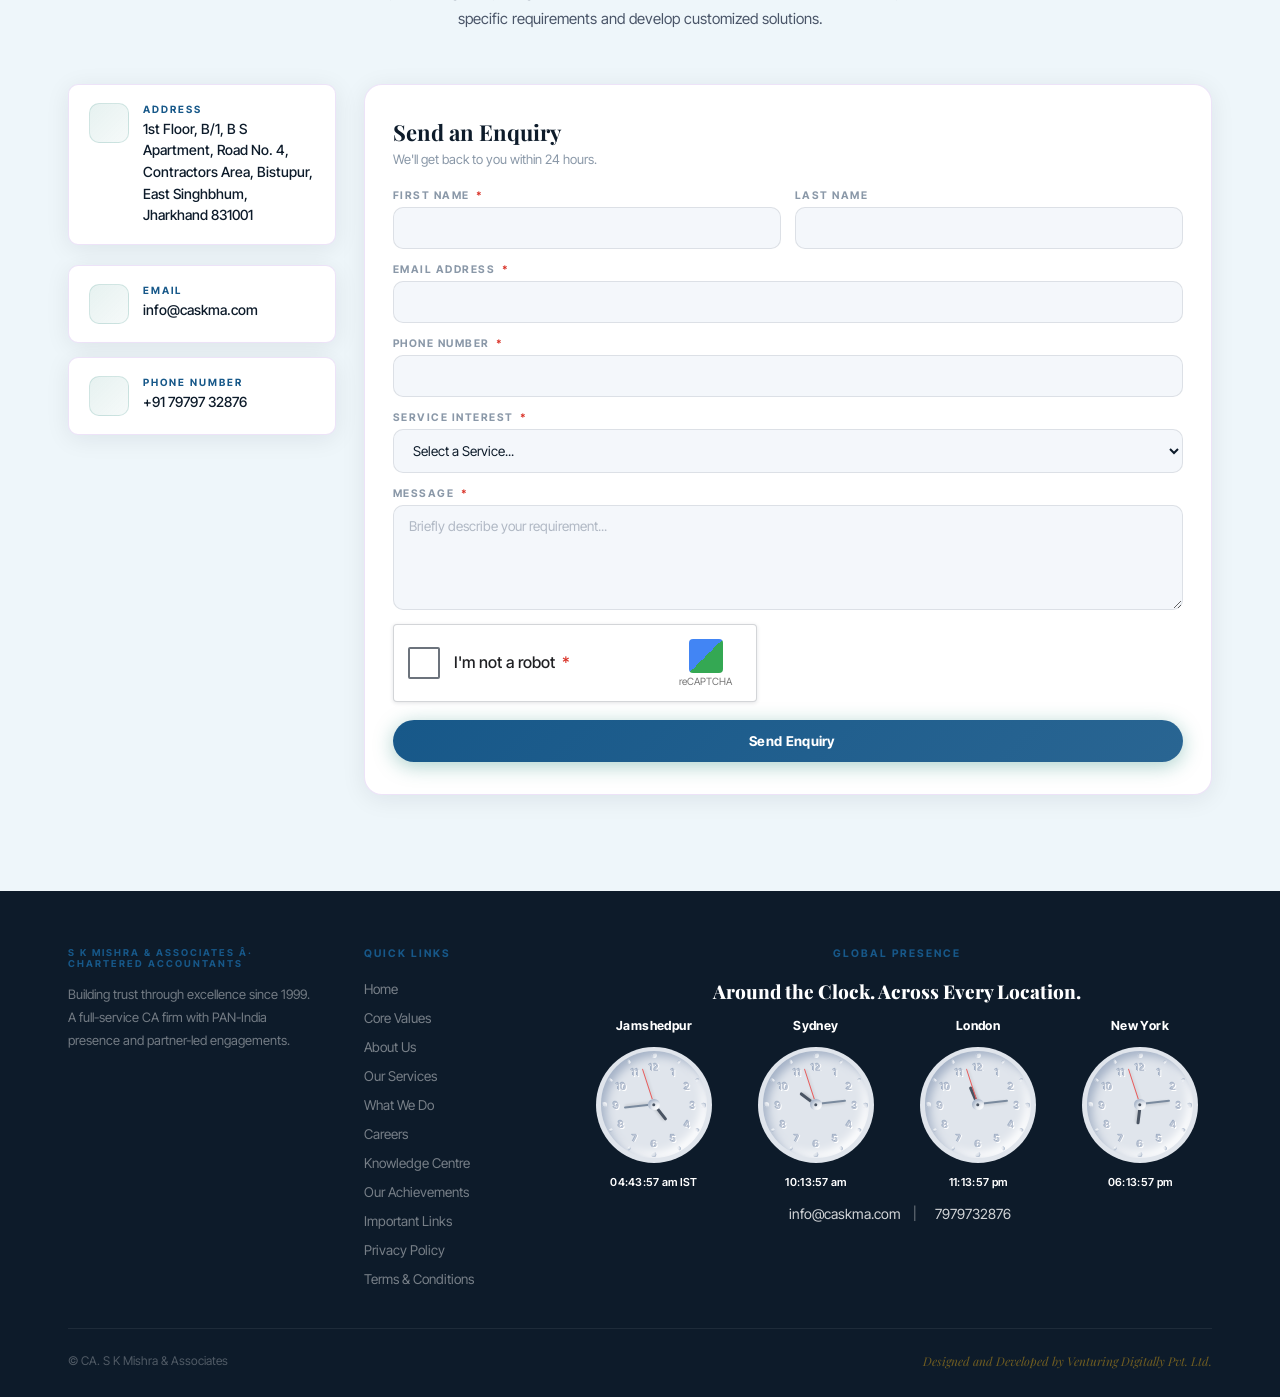
==== commit 72231967: "Added all the codes" ====
--- a/index.html
+++ b/index.html
@@ -1,4 +1,4 @@
-<!doctype html>
+﻿<!doctype html>
 <html lang="en">
 
 <head>
@@ -15,7 +15,7 @@
 </head>
 
 <body>
-  <!-- ══ PAGE LOADER (shows for 3s) ══ -->
+  <!-- â•â• PAGE LOADER (shows for 3s) â•â• -->
   <div class="loader" id="site-loader" aria-hidden="false">
     <div class="spinner">
       <svg width="400" height="400" viewBox="0 0 400 400">
@@ -32,11 +32,11 @@
     <div class="loader-text">Integrity, Insight, Impact</div>
   </div>
 
-  <!-- ══ CUSTOM CURSOR ══ -->
+  <!-- â•â• CUSTOM CURSOR â•â• -->
   <div id="cursor-dot"></div>
   <div id="cursor-ring"></div>
 
-  <!-- ══ NAV ══ -->
+  <!-- â•â• NAV â•â• -->
   <nav id="nav">
     <div class="container">
       <div class="nav-inner">
@@ -106,7 +106,7 @@
       </a>
     </div>
   </div>
-  <!-- ══ ABOUT US & WHY US ══ -->
+  <!-- â•â• ABOUT US & WHY US â•â• -->
   <!-- Hero / Home -->
   <section id="home" class="home-hero">
     <button id="announcementBtn" class="announcement-icon" aria-label="View announcements" title="View announcements">
@@ -219,7 +219,7 @@
   </section>
 <!--  -->
 
-  <!-- ══ HERO / HOME ══ -->
+  <!-- â•â• HERO / HOME â•â• -->
   <section id="homeLegacy" class="legacy-home" hidden>
     <div id="hero-canvas">
       <div class="hero-grid-overlay"></div>
@@ -303,14 +303,14 @@
       <div class="hero-content">
         <!-- <div class="hero-eyebrow sr d1">
             <i class="ri-award-fill"></i>
-            Established 1999 · 27+ Years · PAN-India
+            Established 1999 Â· 27+ Years Â· PAN-India
           </div> -->
         <h1 class="">
           <span class="hero-title">Trusted Financial Excellence</span>
           <!-- <span class="gold"></span> -->
         </h1>
         <!-- <p class="hero-brand sr d2">
-            S K Mishra &amp; Associates · Chartered Accountants · Jamshedpur
+            S K Mishra &amp; Associates Â· Chartered Accountants Â· Jamshedpur
           </p> -->
         <p class="hero-quote sr d3">"Building Trust Through Excellence"</p>
         <!-- <div class="hero-tags sr d3">
@@ -354,7 +354,7 @@
             alt="Hero Image"
             /> -->
         <div class="hover-link">
-          <!-- <a onclick="scrollToSection()">Contact Us ↓</a> -->
+          <!-- <a onclick="scrollToSection()">Contact Us â†“</a> -->
         </div>
       </div>
     </div>
@@ -387,7 +387,7 @@
     </div>
   </div>
 
-  <!-- ══ CORE VALUES ══ -->
+  <!-- â•â• CORE VALUES â•â• -->
   <section id="core-values" class="section section--white">
     <div class="container">
       <div class="sec-hdr">
@@ -595,7 +595,7 @@
             </div>
             <h4>Technology-First</h4>
             <p>
-              ERP implementation, MIS design, and digital accounting — we
+              ERP implementation, MIS design, and digital accounting â€” we
               integrate technology into every engagement.
             </p>
           </div>
@@ -618,7 +618,7 @@
             <h4>Dedicated Success</h4>
             <p>
               Dedicated partner-led teams for every client. No junior-only
-              engagement — your goals drive our focus.
+              engagement â€” your goals drive our focus.
             </p>
           </div>
           <div class="why-card sr d6" data-step="06">
@@ -628,7 +628,7 @@
             </div>
             <h4>Repeat Engagements</h4>
             <p>
-              Special audits for large conglomerates with repeat engagements —
+              Special audits for large conglomerates with repeat engagements â€”
               showcasing trust and client satisfaction.
             </p>
           </div>
@@ -637,7 +637,7 @@
     </div>
   </section>
 
-  <!-- ══ OUR SERVICES ══ -->
+  <!-- â•â• OUR SERVICES â•â• -->
   <section id="services" class="section section--light">
     <div class="container">
       <div class="text-center mx-auto u-style-16">
@@ -795,7 +795,7 @@
     </div>
   </section>
 
-  <!-- ══ WHAT WE DO ══ -->
+  <!-- â•â• WHAT WE DO â•â• -->
   <section id="whatwedo" class="section section--white">
     <div class="container">
       <div class="sec-hdr">
@@ -809,7 +809,7 @@
       <p class="wwd-intro sr">
         Our integrated approach combines Process Reviews, SOP Development,
         IFC, Statutory Audit, and Tax Advisory to deliver comprehensive
-        end-to-end assurance and risk management solutions — creating
+        end-to-end assurance and risk management solutions â€” creating
         long-term value for clients.
       </p>
 
@@ -889,7 +889,7 @@
     </div>
   </section>
 
-  <!-- ══ ACHIEVEMENTS ══ -->
+  <!-- â•â• ACHIEVEMENTS â•â• -->
   <section id="achievements" class="section">
     <div class="container">
       <div class="sec-hdr">
@@ -962,7 +962,7 @@
             <div>
               <h4>Risk-based Statutory Audits</h4>
               <p>
-                Proven expertise in risk-based audits for large corporates —
+                Proven expertise in risk-based audits for large corporates â€”
                 repeat engagements validating client trust.
               </p>
             </div>
@@ -996,7 +996,7 @@
               <h4>Partner-Led Excellence</h4>
               <p>
                 Every client receives direct partner attention from start to
-                finish — a hallmark of our firm.
+                finish â€” a hallmark of our firm.
               </p>
             </div>
           </div>
@@ -1015,9 +1015,9 @@
             <div class="milestone-dot"></div>
             <div class="milestone-num">6</div>
             <div>
-              <h4>27 Years · PAN India Presence</h4>
+              <h4>27 Years Â· PAN India Presence</h4>
               <p>
-                From Jamshedpur to PAN-India — a legacy of trust built one
+                From Jamshedpur to PAN-India â€” a legacy of trust built one
                 client relationship at a time.
               </p>
             </div>
@@ -1063,51 +1063,23 @@
     </div>
   </section>
 
-  <!-- ══ LOCATIONS ══ -->
+  <!-- â•â• LOCATIONS â•â• -->
   <section id="locations" class="section section--white">
     <div class="container">
       <div class="sec-hdr">
         <h2 class="heading sr">Our <em>Locations</em></h2>
         <div class="rule"></div>
       </div>
-      <div class="locations-grid sr">
-        <a class="location-item" href="https://www.google.com/maps/place/B.S.+Apartment/@22.7962642,86.1781046,17z/data=!3m1!4b1!4m6!3m5!1s0x39f5e36254534229:0x66b91a91cb53b5fd!8m2!3d22.7962642!4d86.1781046!16s%2Fg%2F11b809g1yl!18m1!1e1?entry=ttu&g_ep=EgoyMDI2MDcxNC4wIKXMDSoASAFQAw%3D%3D" target="_blank" rel="noopener" aria-label="Open Jamshedpur office location in Google Maps">
-          <i class="ri-map-pin-line"></i>
-          <span>Jamshedpur</span>
-        </a>
-        <a class="location-item" href="https://www.google.com/maps/place/Chitra+Karuna+Apartment/@23.4000436,85.3623516,17z/data=!3m1!4b1!4m6!3m5!1s0x39f4e3fbaa3143e9:0xef69fb605dfceafa!8m2!3d23.4000436!4d85.3623516!16s%2Fg%2F1pyqlqc2s!18m1!1e1?entry=ttu&g_ep=EgoyMDI2MDcxNC4wIKXMDSoASAFQAw%3D%3D" target="_blank" rel="noopener" aria-label="Open Ranchi office location in Google Maps">
-          <i class="ri-map-pin-line"></i>
-          <span>Ranchi</span>
-        </a>
-        <a class="location-item" href="https://www.google.com/maps?q=5VX9+V4Q+Acme+Oasis,+Kandivali,+Alika+Nagar,+Lokhandwala+Twp,+Kandivali+East,+Mumbai,+Maharashtra+400101&ftid=0x3be7b73def6cb44d:0x8f9c695412f95255&entry=gps&shh=CAE&lucs=,94297699,94231188,94280568,47071704,94218641,100808654,94282134,100813469,94286869,100820242&g_ep=CAISEjI2LjI4LjAuOTQyOTUxNTM4MBgAINeCAypdLDk0Mjk3Njk5LDk0MjMxMTg4LDk0MjgwNTY4LDQ3MDcxNzA0LDk0MjE4NjQxLDEwMDgwODY1NCw5NDI4MjEzNCwxMDA4MTM0NjksOTQyODY4NjksMTAwODIwMjQyQgJJTg%3D%3D&skid=c6d6a038-c7fb-482e-8419-2ace8aa3016f&g_st=iw" target="_blank" rel="noopener" aria-label="Open Mumbai office location in Google Maps">
-          <i class="ri-map-pin-line"></i>
-          <span>Mumbai</span>
-        </a>
-        <!-- <div class="location-item">
-            <i class="ri-map-pin-line"></i>
-            <span>Patna</span>
-          </div> -->
-        <a class="location-item" href="https://www.google.com/maps/place/Classic+Residency+Block-F,+Classic+Residency,+Raj+Nagar+Extension,+Ghaziabad,+Uttar+Pradesh+201003/data=!4m2!3m1!1s0x390cf11c5569fd2f:0x95de358e326174be!18m1!1e1?utm_source=mstt_1&entry=gps&coh=192189&g_ep=[base64]%3D%3D&skid=af8e3987-139b-4f1c-8f37-29a4fcd88994&g_st=aw" target="_blank" rel="noopener" aria-label="Open NCR-Ghaziabad office location in Google Maps">
-          <i class="ri-map-pin-line"></i>
-          <span>NCR-Ghaziabad</span>
-        </a>
-        <a class="location-item" href="https://www.google.com/maps?ftid=0x3bae73606e185667:0xad8d2e79b6c9a471&entry=gps&shh=CAE&lucs=,94297699,94231188,94280568,47071704,94218641,94282134,100813464,94286869,100820247&g_ep=CAISEjI2LjI4LjAuOTQyOTUxNTM4MBgAIP___________wEqUyw5NDI5NzY5OSw5NDIzMTE4OCw5NDI4MDU2OCw0NzA3MTcwNCw5NDIxODY0MSw5NDI4MjEzNCwxMDA4MTM0NjQsOTQyODY4NjksMTAwODIwMjQ3QgJJTg%3D%3D&skid=d5ee8c91-6719-409c-8d75-a719c4ec32e5&g_st=iw" target="_blank" rel="noopener" aria-label="Open Bengaluru office location in Google Maps">
-          <i class="ri-map-pin-line"></i>
-          <span>Bangaluru</span>
-        </a>
-        <a class="location-item" href="https://www.google.com/maps?q=Kohinoor+Textile+Market,+New+Textile+Market,+Surat,+Gujarat+395003&ftid=0x3be04e453a8f0417:0x7f7a7cad2a91d8fe&entry=gps&shh=CAE&lucs=,94297699,94231188,94280568,47071704,94218641,94282134,94286869&g_ep=CAISEjI1LjQ5LjkuODM4ODk5MTgzMBgAIMi8Byo_LDk0Mjk3Njk5LDk0MjMxMTg4LDk0MjgwNTY4LDQ3MDcxNzA0LDk0MjE4NjQxLDk0MjgyMTM0LDk0Mjg2ODY5QgJJTg%3D%3D&skid=f7815299-3a41-4c5f-90aa-ca55582a1cfb&g_st=ic" target="_blank" rel="noopener" aria-label="Open Surat office location in Google Maps">
-          <i class="ri-map-pin-line"></i>
-          <span>Surat</span>
-        </a>
-        <!-- <div class="location-item">
-            <i class="ri-map-pin-line"></i>
-            <span>Satna</span>
-          </div> -->
+      <div class="locations-grid sr" id="locationsGrid">
+        <div class="location-item location-item--loading">
+          <i class="ri-loader-4-line"></i>
+          <span>Loading locations...</span>
+        </div>
       </div>
     </div>
   </section>
 
-  <!-- ══ CONTACT US ══ -->
+  <!-- CONTACT US -->
   <section id="contact" class="section section--light2">
     <div class="container">
       <div class="sec-hdr">
@@ -1229,14 +1201,14 @@
     </div>
   </section>
 
-  <!-- ══ FOOTER ══ -->
+  <!-- â•â• FOOTER â•â• -->
   <footer>
     <div class="container">
       <div class="footer-grid">
         <div class="footer-brand-col">
           <!-- <div class="f-brand-name">CA India</div> -->
           <div class="f-brand-sub">
-            S K Mishra &amp; Associates · Chartered Accountants
+            S K Mishra &amp; Associates Â· Chartered Accountants
           </div>
           <p class="f-brand-desc">
             Building trust through excellence since 1999. A full-service CA
@@ -1622,13 +1594,10 @@
       </div>
     </div>
   </footer>
-
-  
-
-  <!-- back to top -->
-  <button id="btt" aria-label="Back to top">
-    <i class="ri-arrow-up-line"></i>
-  </button>
+  <!-- WhatsApp -->
+  <a class="site-whatsapp" href="https://wa.me/917979732876" target="_blank" rel="noopener" aria-label="Chat on WhatsApp">
+    <i class="ri-whatsapp-line"></i>
+  </a>
 
   
 
@@ -1691,3 +1660,5 @@
 </html>
 
 
+
+
--- a/css/index.css
+++ b/css/index.css
@@ -7924,3 +7924,453 @@
     min-height: 0;
   }
 }
+
+/* Career backend application modals */
+body.career-modal-open {
+  overflow: hidden;
+}
+
+.careers-btn {
+  border: 0;
+  cursor: pointer;
+  font-family: inherit;
+}
+
+.careers-btn:disabled {
+  cursor: not-allowed;
+  opacity: 0.68;
+  transform: none;
+}
+
+.careers-btn--ghost {
+  border: 1px solid rgba(13, 27, 42, 0.2);
+  background: #fff;
+  color: #0d1b2a;
+  box-shadow: none;
+}
+
+.careers-btn--ghost:hover {
+  background: #f7fafc;
+  color: #0d1b2a;
+  box-shadow: none;
+}
+
+.career-modal {
+  position: fixed;
+  inset: 0;
+  z-index: 1200;
+  display: none;
+  align-items: center;
+  justify-content: center;
+  padding: 24px;
+  background: rgba(13, 27, 42, 0.62);
+}
+
+.career-modal.open {
+  display: flex;
+}
+
+.career-modal-panel {
+  position: relative;
+  width: min(100%, 1020px);
+  max-height: min(86vh, 820px);
+  overflow: auto;
+  border-radius: 8px;
+  background: #fff;
+  box-shadow: 0 24px 70px rgba(17, 24, 39, 0.26);
+}
+
+.career-modal-panel--jobs {
+  padding: 30px;
+}
+
+.career-modal-panel--form {
+  padding: 30px;
+}
+
+.career-modal-close {
+  position: sticky;
+  top: 0;
+  float: right;
+  width: 40px;
+  height: 40px;
+  z-index: 2;
+  display: inline-flex;
+  align-items: center;
+  justify-content: center;
+  border: 0;
+  border-radius: 50%;
+  background: #0d1b2a;
+  color: #fff;
+  cursor: pointer;
+  font-size: 22px;
+}
+
+.career-modal-head {
+  padding-right: 54px;
+  margin-bottom: 22px;
+}
+
+.career-modal-kicker {
+  display: block;
+  margin-bottom: 6px;
+  color: #0f766e;
+  font-size: 13px;
+  font-weight: 800;
+  letter-spacing: 0;
+  text-transform: uppercase;
+}
+
+.career-modal-head h2 {
+  margin: 0;
+  color: #111827;
+  font-family: var(--fb);
+  font-size: clamp(24px, 3vw, 34px);
+  line-height: 1.2;
+}
+
+.career-modal-head p {
+  margin: 10px 0 0;
+  color: #4b5563;
+  font-size: 16px;
+  line-height: 1.55;
+}
+
+.career-jobs-list {
+  display: grid;
+  gap: 14px;
+}
+
+.career-job-card {
+  display: grid;
+  grid-template-columns: 1fr auto;
+  gap: 22px;
+  align-items: center;
+  padding: 20px;
+  border: 1px solid rgba(13, 27, 42, 0.12);
+  border-radius: 8px;
+  background: #fbfcfd;
+}
+
+.career-job-status {
+  display: inline-flex;
+  margin-bottom: 8px;
+  padding: 4px 9px;
+  border-radius: 999px;
+  background: rgba(39, 174, 96, 0.1);
+  color: #15803d;
+  font-size: 12px;
+  font-weight: 800;
+  text-transform: uppercase;
+}
+
+.career-job-card h3 {
+  margin: 0 0 8px;
+  color: #111827;
+  font-size: 22px;
+  line-height: 1.25;
+}
+
+.career-job-card p {
+  margin: 0 0 12px;
+  color: #4b5563;
+  font-size: 15px;
+  line-height: 1.55;
+  text-align: left;
+}
+
+.career-job-meta {
+  display: flex;
+  flex-wrap: wrap;
+  gap: 10px 16px;
+  color: #374151;
+  font-size: 14px;
+  font-weight: 650;
+}
+
+.career-job-meta span {
+  display: inline-flex;
+  align-items: center;
+  gap: 6px;
+}
+
+.career-job-apply {
+  min-width: 118px;
+}
+
+.career-empty-state {
+  padding: 28px;
+  border: 1px dashed rgba(13, 27, 42, 0.24);
+  border-radius: 8px;
+  background: #f8fafc;
+  color: #4b5563;
+  font-size: 16px;
+  text-align: center;
+}
+
+.career-empty-state--error {
+  border-color: rgba(220, 38, 38, 0.34);
+  background: #fff7f7;
+  color: #991b1b;
+}
+
+.career-application-form {
+  display: grid;
+  gap: 20px;
+}
+
+.career-form-grid {
+  display: grid;
+  grid-template-columns: repeat(2, minmax(0, 1fr));
+  gap: 16px;
+}
+
+.career-field {
+  display: grid;
+  gap: 7px;
+  color: #111827;
+  font-size: 14px;
+  font-weight: 750;
+}
+
+.career-field--wide,
+.career-fieldset,
+.career-consent {
+  grid-column: 1 / -1;
+}
+
+.career-field input,
+.career-field select,
+.career-field textarea {
+  width: 100%;
+  min-height: 46px;
+  border: 1px solid rgba(13, 27, 42, 0.16);
+  border-radius: 6px;
+  background: #fff;
+  color: #111827;
+  font: inherit;
+  font-weight: 500;
+  padding: 10px 12px;
+  outline: none;
+}
+
+.career-field textarea {
+  min-height: 104px;
+  resize: vertical;
+}
+
+.career-field input:focus,
+.career-field select:focus,
+.career-field textarea:focus {
+  border-color: #0f766e;
+  box-shadow: 0 0 0 3px rgba(15, 118, 110, 0.12);
+}
+
+.career-fieldset {
+  margin: 0;
+  padding: 14px;
+  border: 1px solid rgba(13, 27, 42, 0.14);
+  border-radius: 8px;
+}
+
+.career-fieldset legend {
+  padding: 0 6px;
+  color: #111827;
+  font-size: 14px;
+  font-weight: 800;
+}
+
+.career-fieldset small {
+  display: block;
+  margin-bottom: 10px;
+  color: #64748b;
+  font-size: 13px;
+  font-weight: 600;
+}
+
+.career-options {
+  display: grid;
+  grid-template-columns: repeat(3, minmax(0, 1fr));
+  gap: 10px;
+}
+
+.career-check-option {
+  min-height: 42px;
+  display: flex;
+  align-items: center;
+  gap: 8px;
+  padding: 9px 10px;
+  border: 1px solid rgba(13, 27, 42, 0.12);
+  border-radius: 6px;
+  background: #fff;
+  color: #374151;
+  font-size: 14px;
+  font-weight: 650;
+}
+
+.career-check-option input,
+.career-consent input {
+  width: 16px;
+  min-width: 16px;
+  height: 16px;
+  min-height: 16px;
+  padding: 0;
+}
+
+.career-consent {
+  display: flex;
+  align-items: flex-start;
+  gap: 10px;
+  padding: 14px;
+  border: 1px solid rgba(13, 27, 42, 0.14);
+  border-radius: 8px;
+  background: #f8fafc;
+  color: #374151;
+  font-size: 13px;
+  line-height: 1.55;
+}
+
+.career-form-actions {
+  display: flex;
+  flex-wrap: wrap;
+  justify-content: flex-end;
+  gap: 12px;
+}
+
+.career-form-status {
+  min-height: 22px;
+  color: #4b5563;
+  font-size: 15px;
+  font-weight: 700;
+}
+
+.career-form-status--success {
+  color: #15803d;
+}
+
+.career-form-status--error {
+  color: #b91c1c;
+}
+
+@media (max-width: 760px) {
+  .career-modal {
+    padding: 12px;
+  }
+
+  .career-modal-panel,
+  .career-modal-panel--jobs,
+  .career-modal-panel--form {
+    max-height: 90vh;
+    padding: 20px;
+  }
+
+  .career-modal-head {
+    padding-right: 46px;
+  }
+
+  .career-job-card,
+  .career-form-grid,
+  .career-options {
+    grid-template-columns: 1fr;
+  }
+
+  .career-job-apply,
+  .career-form-actions .careers-btn {
+    width: 100%;
+  }
+
+  .career-form-actions {
+    justify-content: stretch;
+  }
+}
+
+.career-openings-block {
+  margin-top: 26px;
+}
+
+.career-jobs-list--inline {
+  margin-top: 16px;
+}
+
+.career-empty-state strong,
+.career-empty-state span {
+  display: block;
+}
+
+.career-empty-state strong {
+  margin-bottom: 6px;
+  color: inherit;
+  font-size: 17px;
+}
+
+.career-retry-btn {
+  min-height: 42px;
+  margin-top: 14px;
+  padding: 0 18px;
+  font-size: 15px;
+}
+
+.career-modal-panel--success {
+  width: min(100%, 460px);
+  padding: 34px 28px;
+  text-align: center;
+}
+
+.career-modal-head--center {
+  padding-right: 0;
+  margin-bottom: 20px;
+}
+
+.career-success-icon {
+  width: 64px;
+  height: 64px;
+  display: inline-flex;
+  align-items: center;
+  justify-content: center;
+  margin-bottom: 16px;
+  border-radius: 50%;
+  background: rgba(39, 174, 96, 0.12);
+  color: #15803d;
+  font-size: 34px;
+}
+
+.career-success-btn {
+  min-width: 128px;
+}
+
+.site-whatsapp {
+  position: fixed;
+  right: 24px;
+  bottom: 22px;
+  width: 52px;
+  height: 52px;
+  z-index: 1200;
+  display: inline-flex;
+  align-items: center;
+  justify-content: center;
+  border: 3px solid #fff;
+  border-radius: 50%;
+  background: #25d366;
+  color: #fff;
+  font-size: 30px;
+  box-shadow: 0 8px 24px rgba(17, 24, 39, 0.22);
+  text-decoration: none;
+  transition: transform 0.22s ease, box-shadow 0.22s ease, background 0.22s ease;
+}
+
+.site-whatsapp:hover {
+  transform: translateY(-3px);
+  background: #1ebe5d;
+  color: #fff;
+  box-shadow: 0 12px 30px rgba(17, 24, 39, 0.26);
+}
+
+@media (max-width: 640px) {
+  .site-whatsapp {
+    right: 18px;
+    bottom: 18px;
+    width: 48px;
+    height: 48px;
+    font-size: 28px;
+  }
+}
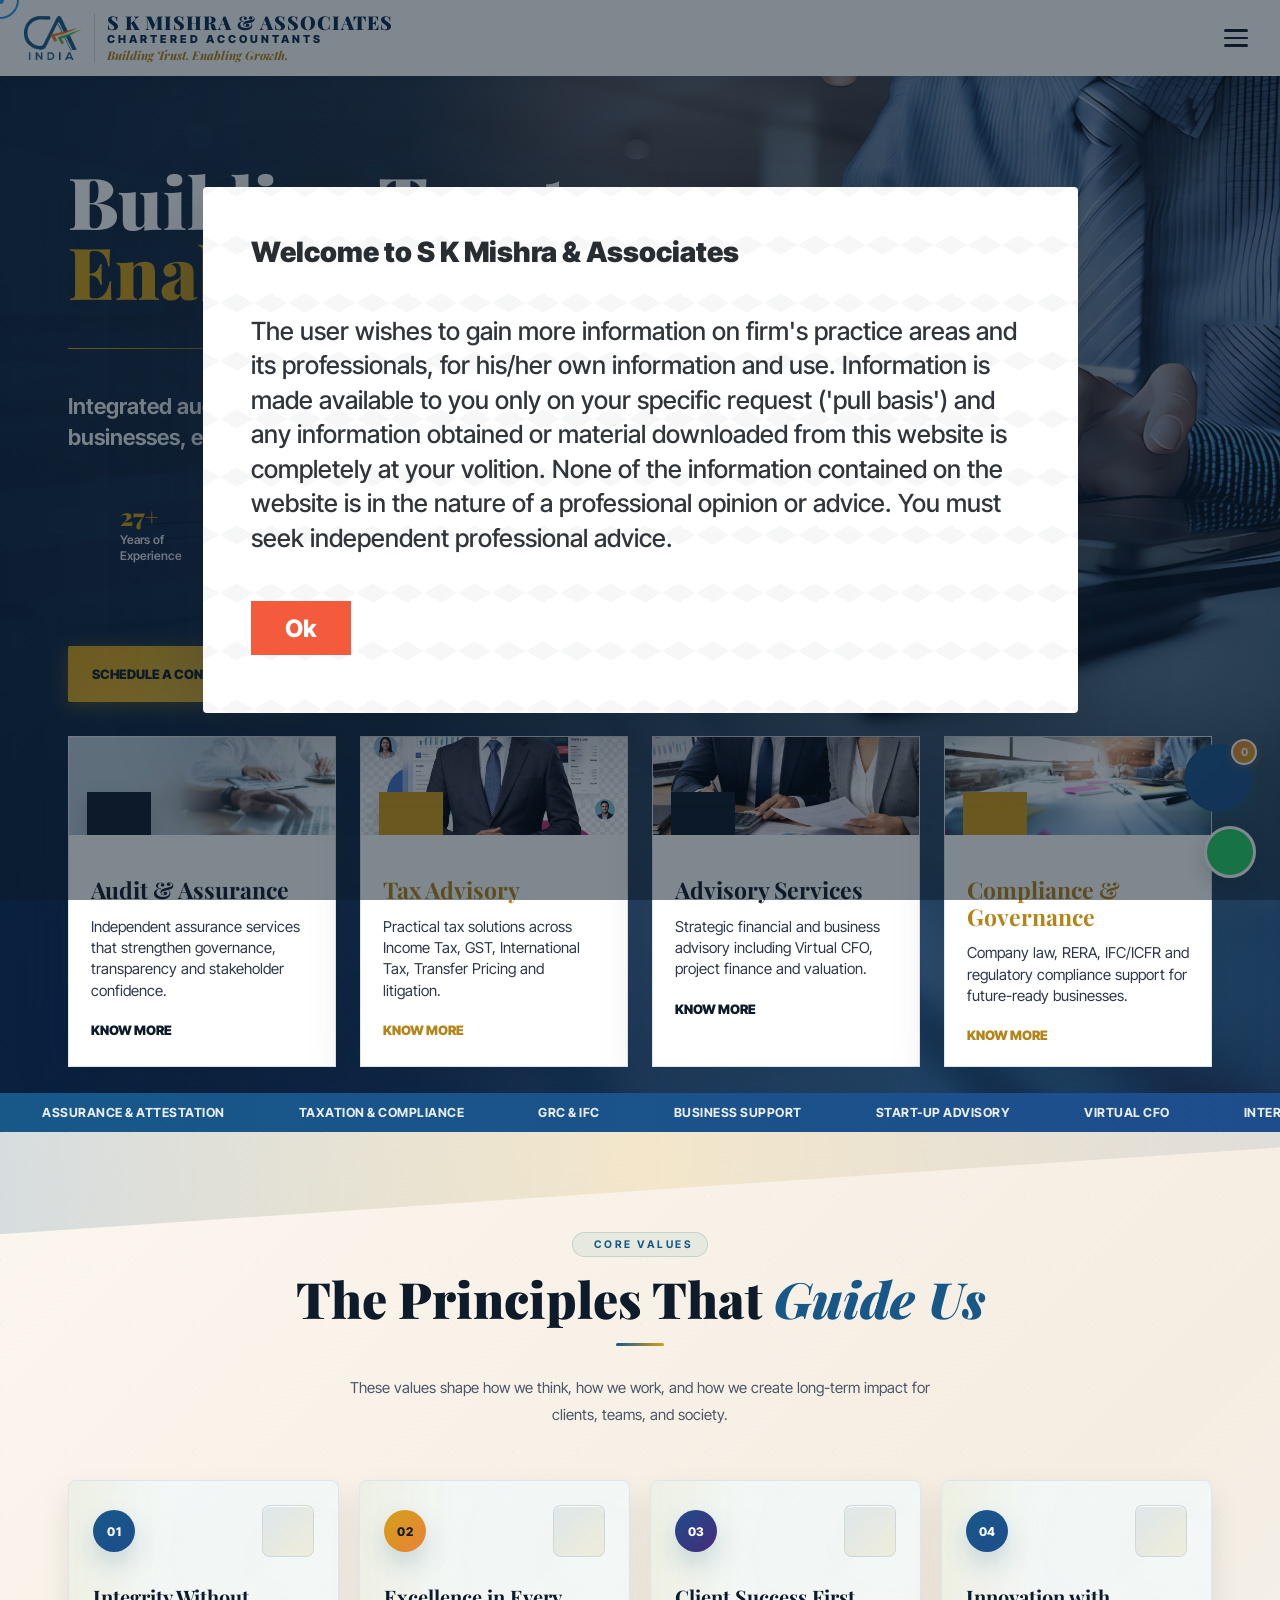
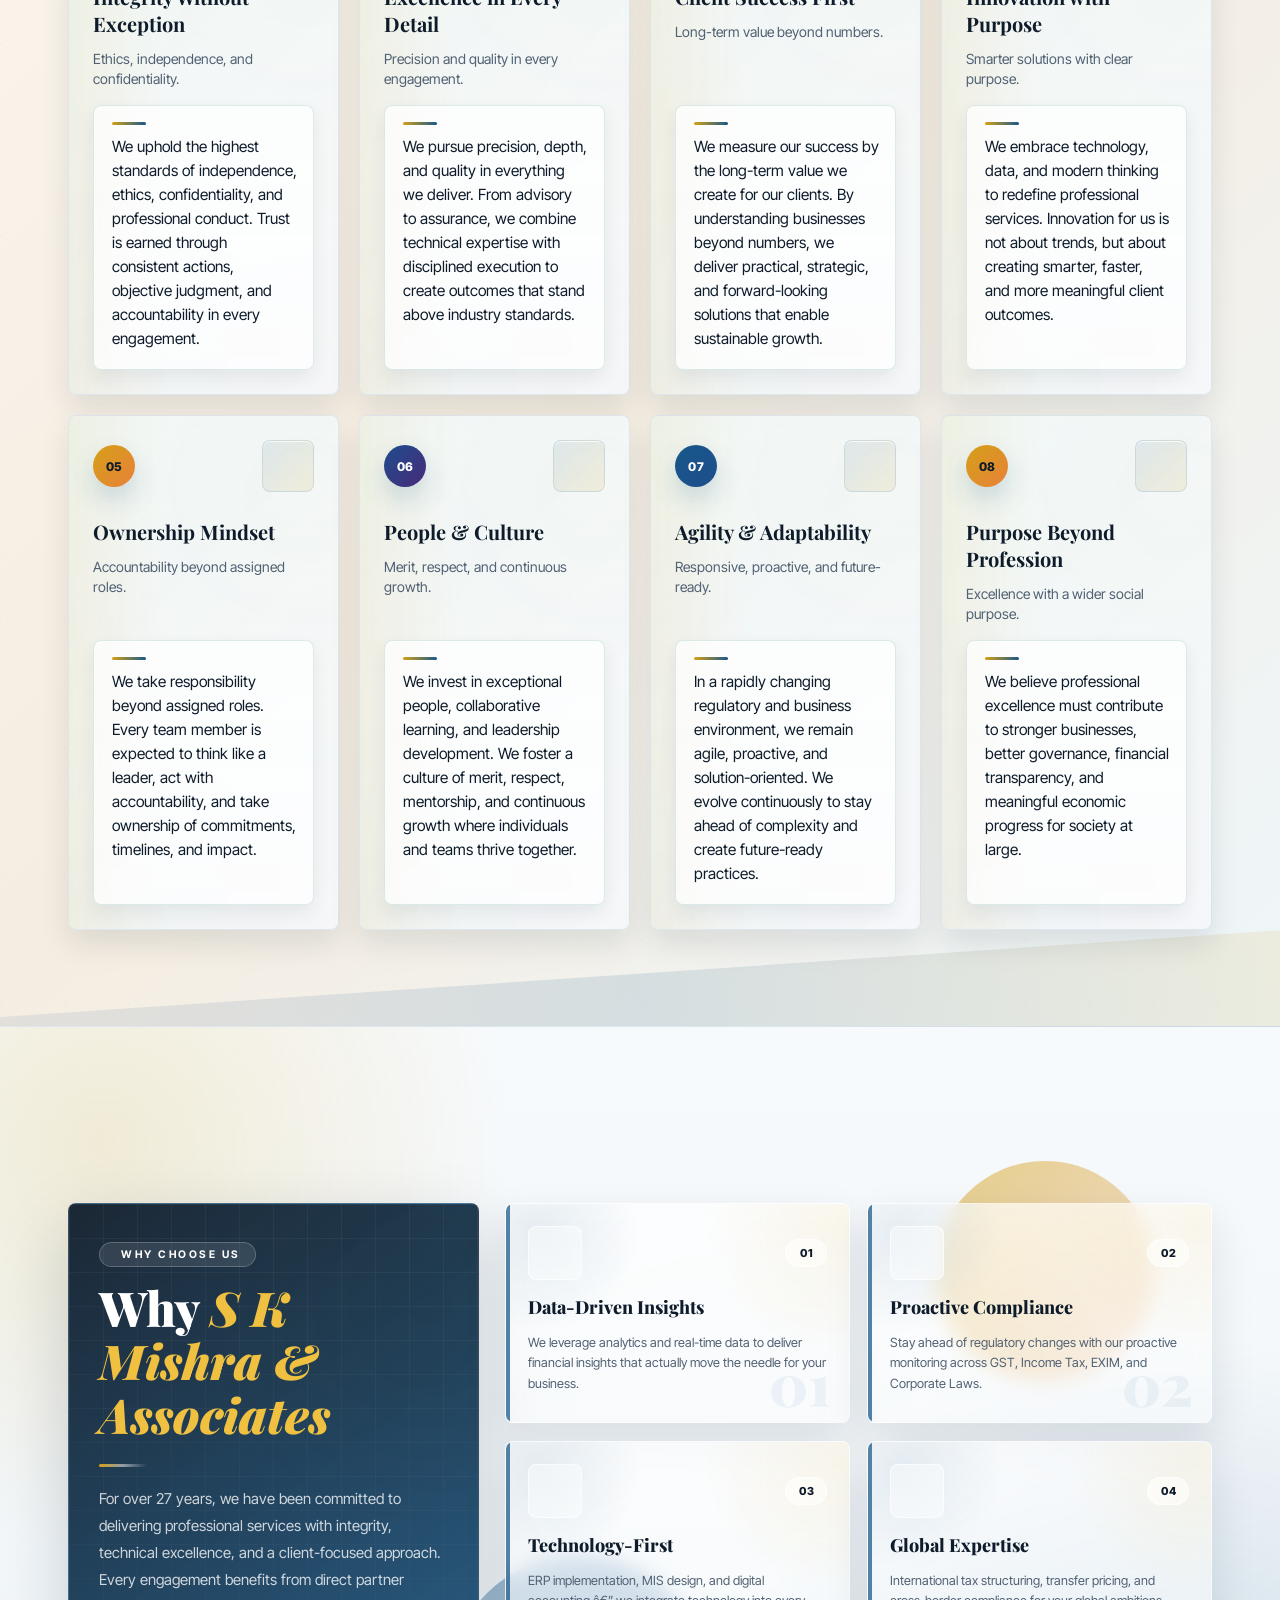
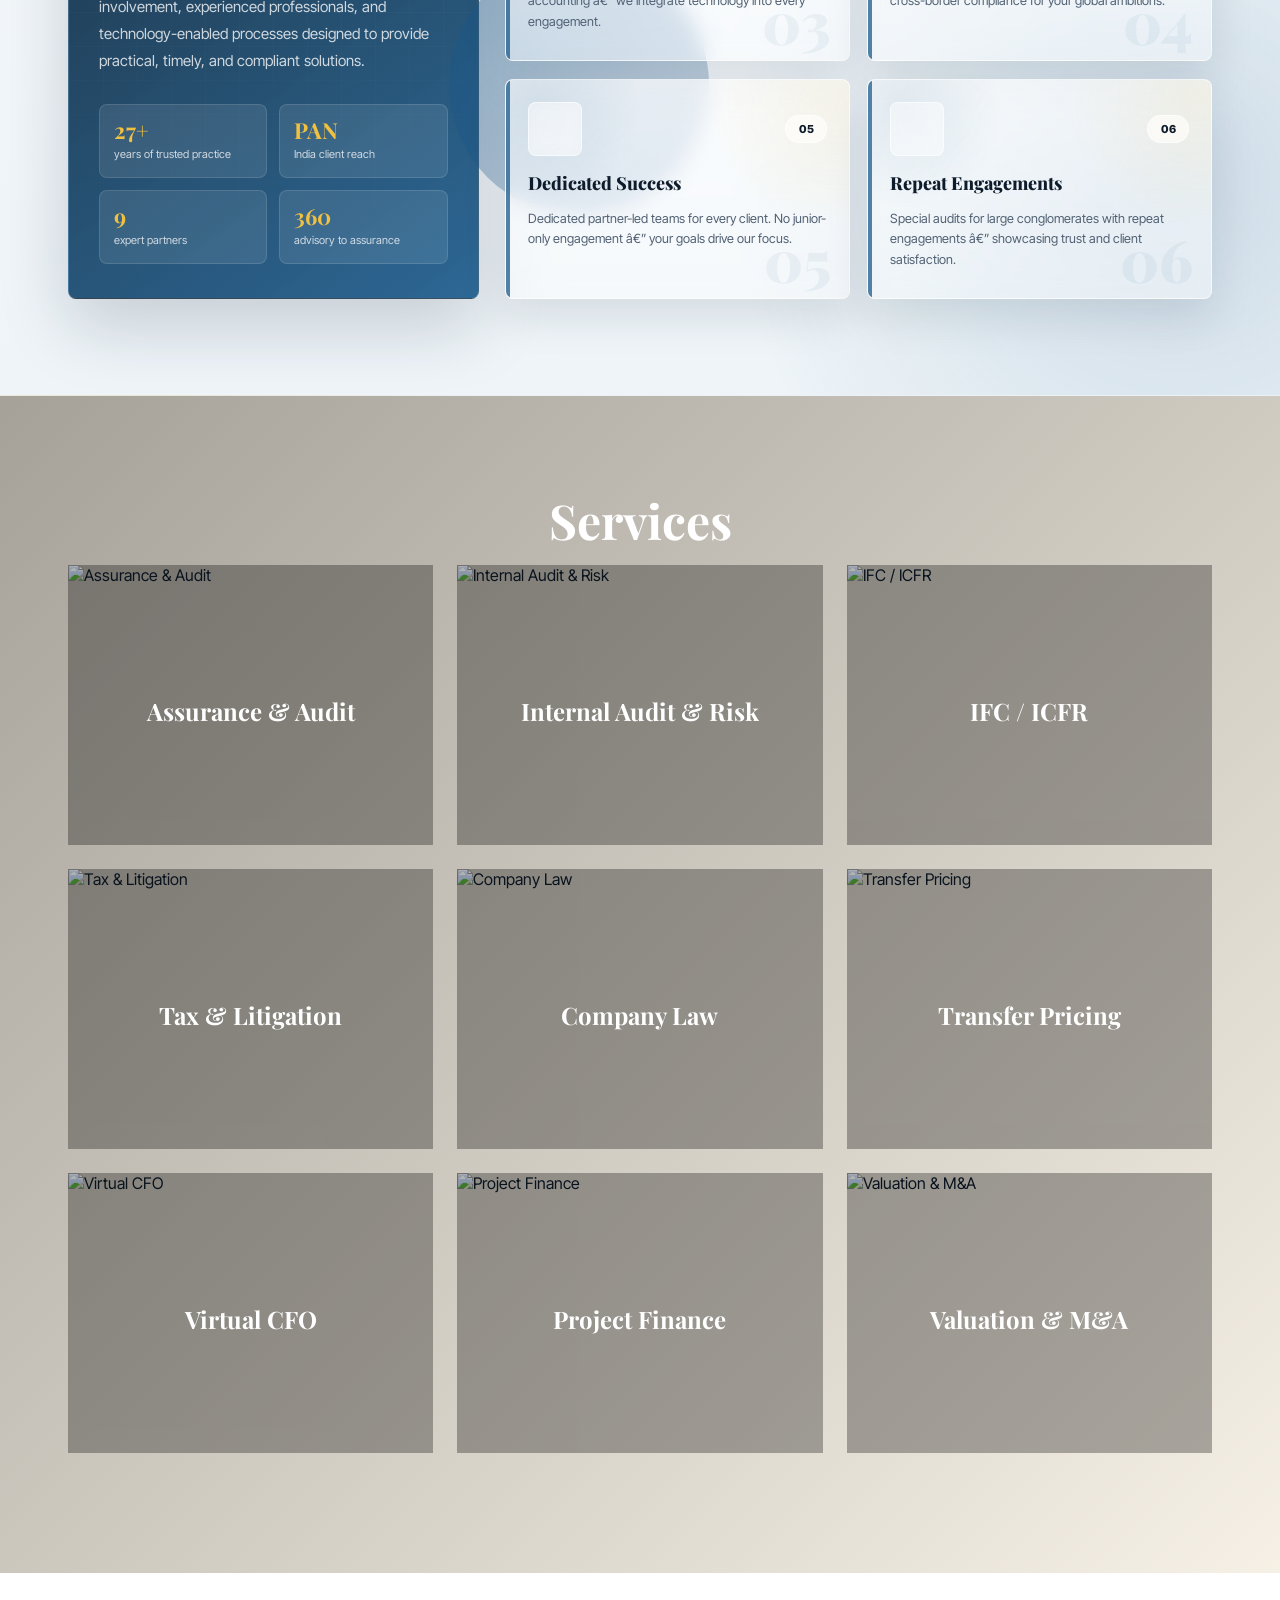
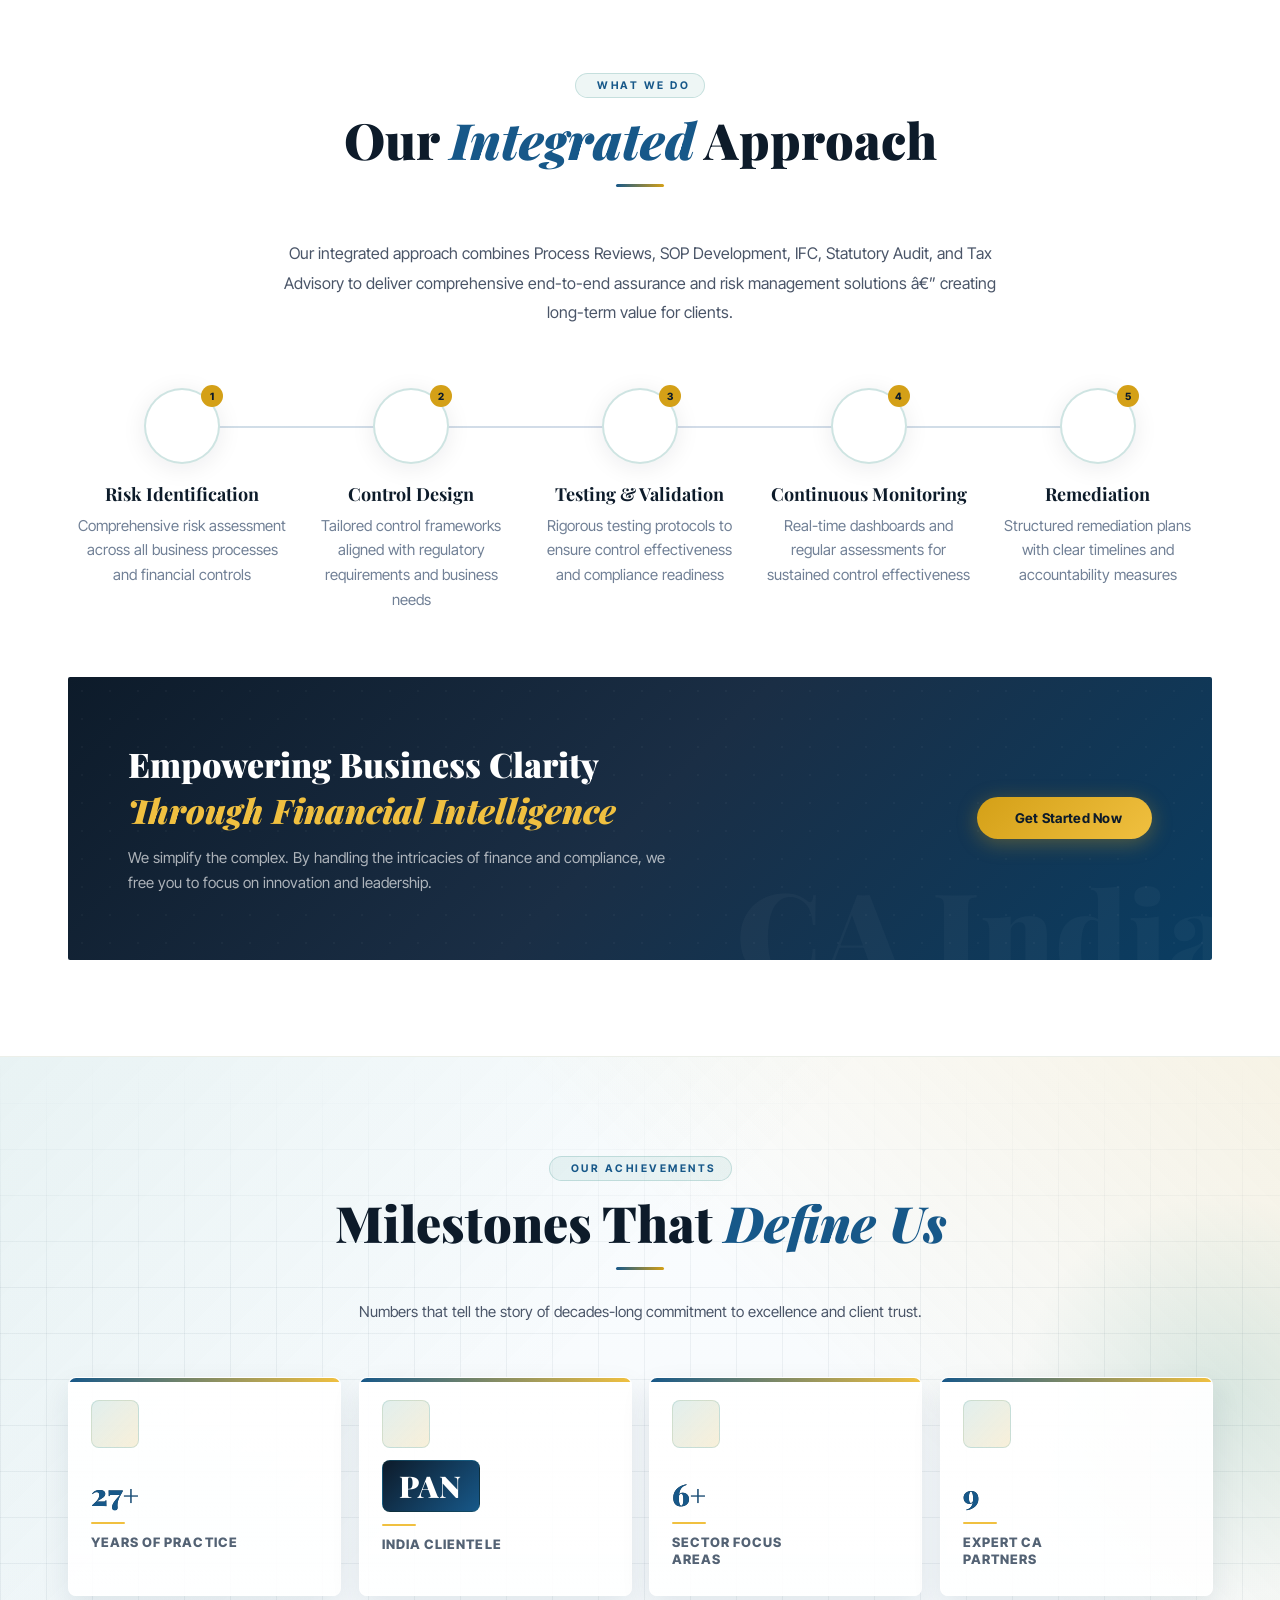
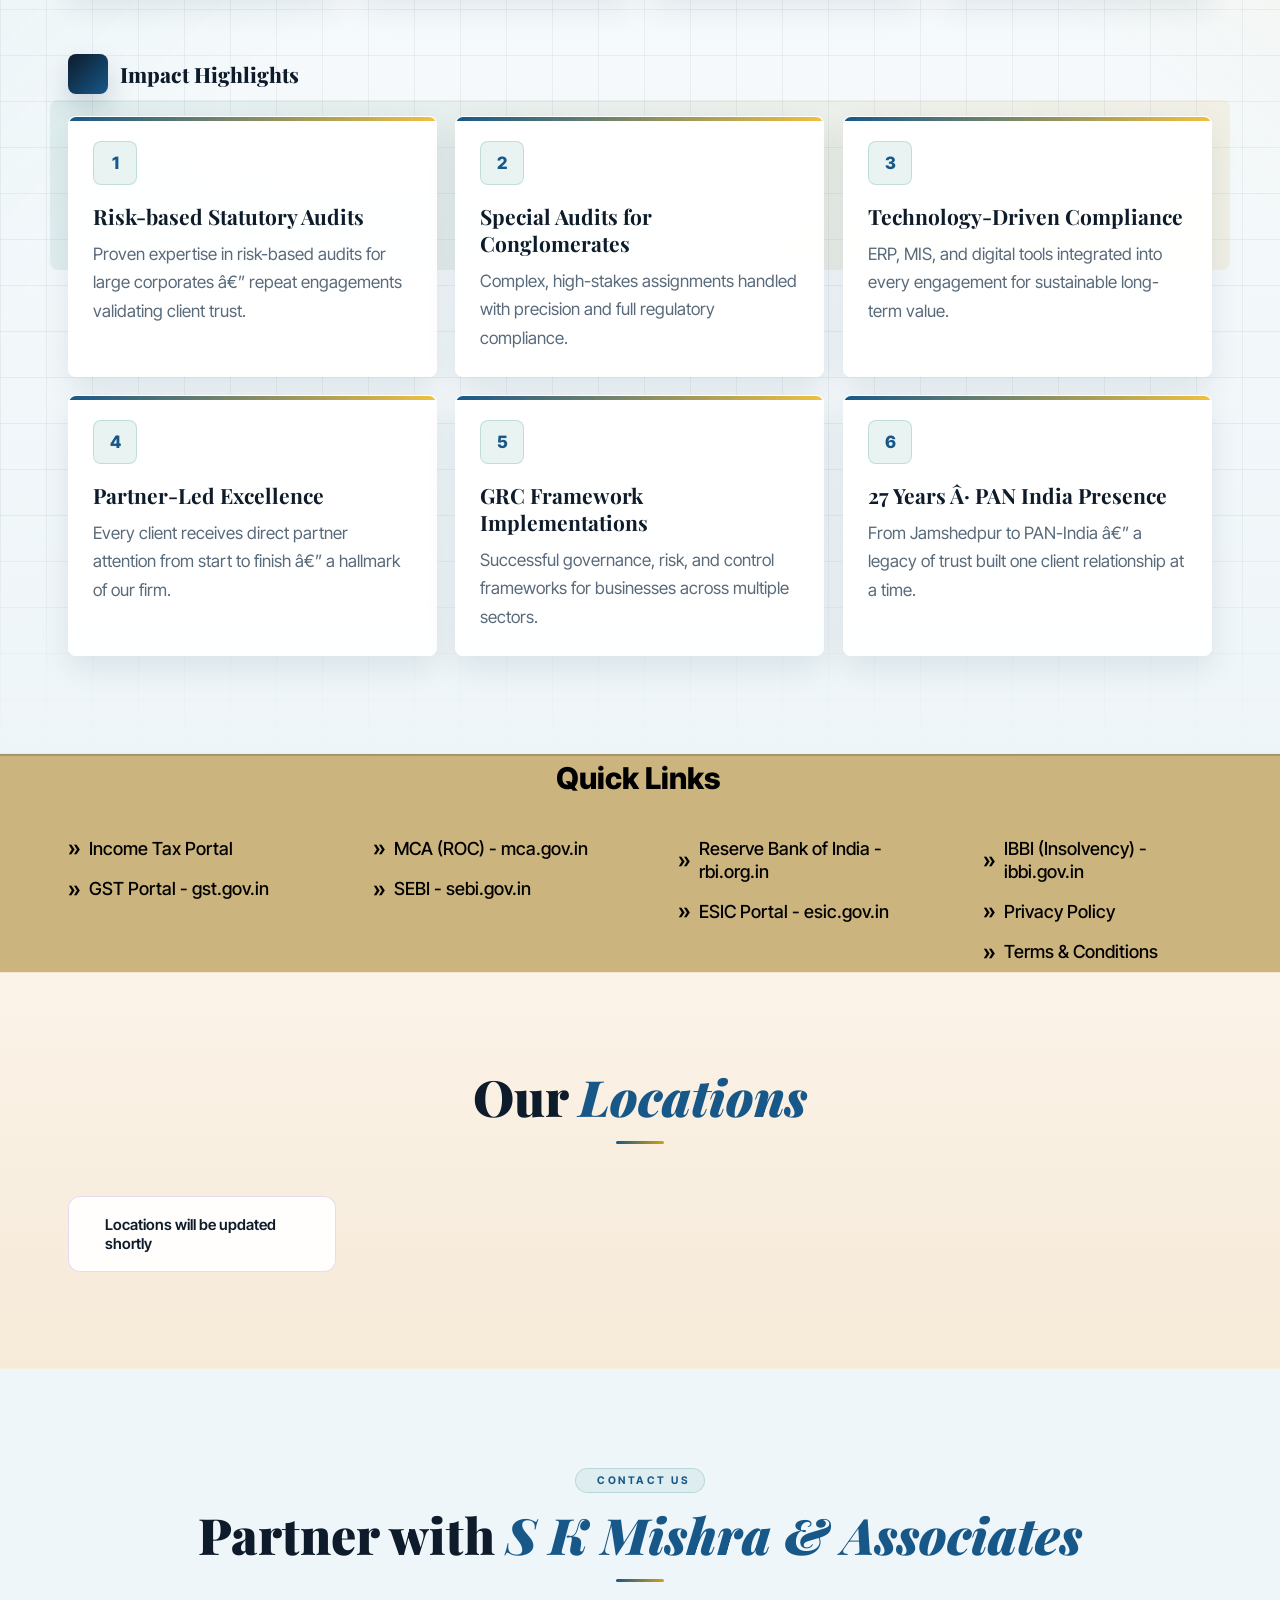
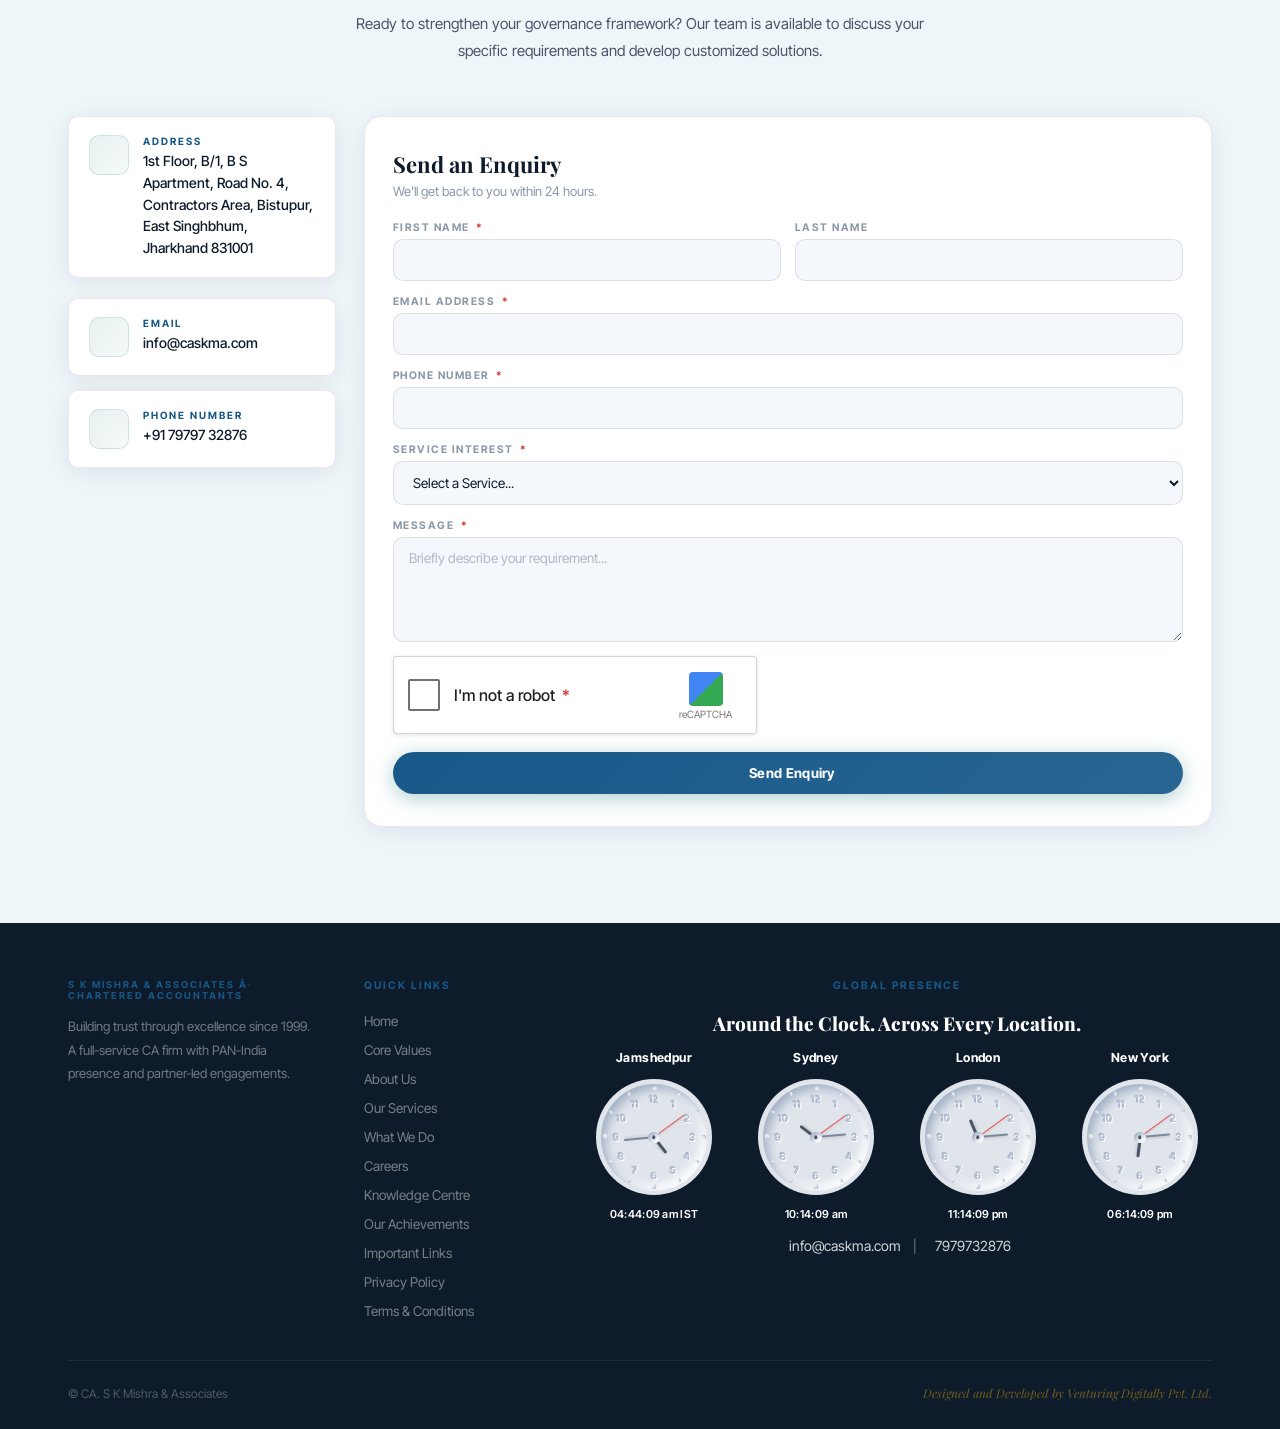
==== commit 8670c62a: "Added all the changes" ====
--- a/index.html
+++ b/index.html
@@ -1654,6 +1654,7 @@
       </div>
     </div>
   </div>
+  <script src="js/config.js"></script>
   <script src="js/index.js"></script>
 </body>
 
@@ -1662,3 +1663,4 @@
 
 
 
+
--- a/css/index.css
+++ b/css/index.css
@@ -1,9 +1,9 @@
-/* Style block 1, moved from index.html */
-/* ═══════════════════════════════════════════════════════
-    DESIGN SYSTEM – CA INDIA LIGHT THEME
-    Palette: Crisp White · Deep Navy · Saffron Gold · Sky Teal
+﻿/* Style block 1, moved from index.html */
+/* â•â•â•â•â•â•â•â•â•â•â•â•â•â•â•â•â•â•â•â•â•â•â•â•â•â•â•â•â•â•â•â•â•â•â•â•â•â•â•â•â•â•â•â•â•â•â•â•â•â•â•â•â•â•â•
+    DESIGN SYSTEM â€“ CA INDIA LIGHT THEME
+    Palette: Crisp White Â· Deep Navy Â· Saffron Gold Â· Sky Teal
     Fonts: Playfair Display (headings) + Inter Tight (content)
-  ═══════════════════════════════════════════════════════ */
+  â•â•â•â•â•â•â•â•â•â•â•â•â•â•â•â•â•â•â•â•â•â•â•â•â•â•â•â•â•â•â•â•â•â•â•â•â•â•â•â•â•â•â•â•â•â•â•â•â•â•â•â•â•â•â• */
     :root {
       --bg: #f4f7fb;
       /* subtle cool off-white for page background */
@@ -77,7 +77,7 @@
       list-style: none;
     }
 
-    /* ── CUSTOM CURSOR ── */
+    /* â”€â”€ CUSTOM CURSOR â”€â”€ */
     #cursor-dot {
       position: fixed;
       width: 8px;
@@ -133,7 +133,7 @@
       }
     }
 
-    /* ── UTILITIES ── */
+    /* â”€â”€ UTILITIES â”€â”€ */
     .container {
       width: 100%;
       max-width: 1200px;
@@ -282,7 +282,7 @@
       box-shadow: 0 10px 32px rgba(212, 160, 23, 0.45);
     }
 
-    /* ── SCROLL REVEAL — smooth ease-in-out ── */
+    /* â”€â”€ SCROLL REVEAL â€” smooth ease-in-out â”€â”€ */
     .sr {
       opacity: 0;
       transform: translate3d(0, 32px, 0);
@@ -344,7 +344,7 @@
       will-change: auto;
     }
 
-    /* ── SECTION SPACING ── */
+    /* â”€â”€ SECTION SPACING â”€â”€ */
     .section {
       padding: 96px 0;
     }
@@ -381,9 +381,9 @@
       transition-delay: 0.70s;
     }
 
-    /* ═══════════════════════════════════════════════════════
+    /* â•â•â•â•â•â•â•â•â•â•â•â•â•â•â•â•â•â•â•â•â•â•â•â•â•â•â•â•â•â•â•â•â•â•â•â•â•â•â•â•â•â•â•â•â•â•â•â•â•â•â•â•â•â•â•
    NAV
-═══════════════════════════════════════════════════════ */
+â•â•â•â•â•â•â•â•â•â•â•â•â•â•â•â•â•â•â•â•â•â•â•â•â•â•â•â•â•â•â•â•â•â•â•â•â•â•â•â•â•â•â•â•â•â•â•â•â•â•â•â•â•â•â• */
     #nav {
       position: fixed;
       top: 0;
@@ -729,9 +729,9 @@
       pointer-events: auto;
     }
 
-    /* ═══════════════════════════════════════════════════════
+    /* â•â•â•â•â•â•â•â•â•â•â•â•â•â•â•â•â•â•â•â•â•â•â•â•â•â•â•â•â•â•â•â•â•â•â•â•â•â•â•â•â•â•â•â•â•â•â•â•â•â•â•â•â•â•â•
    HERO
-═══════════════════════════════════════════════════════ */
+â•â•â•â•â•â•â•â•â•â•â•â•â•â•â•â•â•â•â•â•â•â•â•â•â•â•â•â•â•â•â•â•â•â•â•â•â•â•â•â•â•â•â•â•â•â•â•â•â•â•â•â•â•â•â• */
     #home {
       min-height: 103vh;
       position: relative;
@@ -1035,7 +1035,7 @@
       font-size: 14px;
     }
 
-    /* ── ANNOUNCEMENT ICON ── */
+    /* â”€â”€ ANNOUNCEMENT ICON â”€â”€ */
     .announcement-icon {
       position: fixed;
       bottom: 88px;
@@ -1094,7 +1094,7 @@
       box-shadow: 0 2px 8px rgba(232, 129, 58, 0.3);
     }
 
-    /* ── ANNOUNCEMENTS SLIDER MODAL ── */
+    /* â”€â”€ ANNOUNCEMENTS SLIDER MODAL â”€â”€ */
     .announcements-modal {
       position: fixed;
       inset: 0;
@@ -1987,9 +1987,9 @@
       animation: ul-grow 1.2s 0.8s ease forwards;
     }
 
-    /* ═══════════════════════════════════════════════════════
+    /* â•â•â•â•â•â•â•â•â•â•â•â•â•â•â•â•â•â•â•â•â•â•â•â•â•â•â•â•â•â•â•â•â•â•â•â•â•â•â•â•â•â•â•â•â•â•â•â•â•â•â•â•â•â•â•
    ABOUT & WHY US
-═══════════════════════════════════════════════════════ */
+â•â•â•â•â•â•â•â•â•â•â•â•â•â•â•â•â•â•â•â•â•â•â•â•â•â•â•â•â•â•â•â•â•â•â•â•â•â•â•â•â•â•â•â•â•â•â•â•â•â•â•â•â•â•â• */
     .about-grid {
       display: grid;
       grid-template-columns: 1fr 1fr;
@@ -2503,9 +2503,9 @@
       }
     }
 
-    /* ═══════════════════════════════════════════════════════
+    /* â•â•â•â•â•â•â•â•â•â•â•â•â•â•â•â•â•â•â•â•â•â•â•â•â•â•â•â•â•â•â•â•â•â•â•â•â•â•â•â•â•â•â•â•â•â•â•â•â•â•â•â•â•â•â•
    BOOTSTRAP UTILITY CLASSES
-═══════════════════════════════════════════════════════ */
+â•â•â•â•â•â•â•â•â•â•â•â•â•â•â•â•â•â•â•â•â•â•â•â•â•â•â•â•â•â•â•â•â•â•â•â•â•â•â•â•â•â•â•â•â•â•â•â•â•â•â•â•â•â•â• */
     .row {
       display: flex;
       flex-wrap: wrap;
@@ -2568,9 +2568,9 @@
       margin: 0 0 16px 0;
     }
 
-    /* ═══════════════════════════════════════════════════════
+    /* â•â•â•â•â•â•â•â•â•â•â•â•â•â•â•â•â•â•â•â•â•â•â•â•â•â•â•â•â•â•â•â•â•â•â•â•â•â•â•â•â•â•â•â•â•â•â•â•â•â•â•â•â•â•â•
    SERVICE CARD HOVER EFFECTS (Layla)
-═══════════════════════════════════════════════════════ */
+â•â•â•â•â•â•â•â•â•â•â•â•â•â•â•â•â•â•â•â•â•â•â•â•â•â•â•â•â•â•â•â•â•â•â•â•â•â•â•â•â•â•â•â•â•â•â•â•â•â•â•â•â•â•â• */
     figure.effect-layla {
       position: relative;
       overflow: hidden;
@@ -2797,9 +2797,9 @@
       transform: translateY(0);
     }
 
-    /* ═══════════════════════════════════════════════════════
+    /* â•â•â•â•â•â•â•â•â•â•â•â•â•â•â•â•â•â•â•â•â•â•â•â•â•â•â•â•â•â•â•â•â•â•â•â•â•â•â•â•â•â•â•â•â•â•â•â•â•â•â•â•â•â•â•
    TEAM SLIDER
-═══════════════════════════════════════════════════════ */
+â•â•â•â•â•â•â•â•â•â•â•â•â•â•â•â•â•â•â•â•â•â•â•â•â•â•â•â•â•â•â•â•â•â•â•â•â•â•â•â•â•â•â•â•â•â•â•â•â•â•â•â•â•â•â• */
     .team-slider {
       display: flex;
       align-items: center;
@@ -2955,9 +2955,9 @@
       }
     }
 
-    /* ═══════════════════════════════════════════════════════
-   OUR SERVICES — tabbed
-═══════════════════════════════════════════════════════ */
+    /* â•â•â•â•â•â•â•â•â•â•â•â•â•â•â•â•â•â•â•â•â•â•â•â•â•â•â•â•â•â•â•â•â•â•â•â•â•â•â•â•â•â•â•â•â•â•â•â•â•â•â•â•â•â•â•
+   OUR SERVICES â€” tabbed
+â•â•â•â•â•â•â•â•â•â•â•â•â•â•â•â•â•â•â•â•â•â•â•â•â•â•â•â•â•â•â•â•â•â•â•â•â•â•â•â•â•â•â•â•â•â•â•â•â•â•â•â•â•â•â• */
     .svc-tabs-wrap {
       display: flex;
       gap: 6px;
@@ -3223,10 +3223,10 @@
       z-index: 1;
     }
 
-    /* ═══════════════════════════════════════════════════════
+    /* â•â•â•â•â•â•â•â•â•â•â•â•â•â•â•â•â•â•â•â•â•â•â•â•â•â•â•â•â•â•â•â•â•â•â•â•â•â•â•â•â•â•â•â•â•â•â•â•â•â•â•â•â•â•â•
     CORE VALUES
-  ═══════════════════════════════════════════════════════ */
-    /* Core Values section background — warm, traditional cream/gold for integrity & heritage */
+  â•â•â•â•â•â•â•â•â•â•â•â•â•â•â•â•â•â•â•â•â•â•â•â•â•â•â•â•â•â•â•â•â•â•â•â•â•â•â•â•â•â•â•â•â•â•â•â•â•â•â•â•â•â•â• */
+    /* Core Values section background â€” warm, traditional cream/gold for integrity & heritage */
     #core-values {
       position: relative;
       isolation: isolate;
@@ -3482,7 +3482,7 @@
       transform: translateY(0);
     }
 
-    /* ── CORE VALUES ENTRANCE ANIMATIONS ── */
+    /* â”€â”€ CORE VALUES ENTRANCE ANIMATIONS â”€â”€ */
     .core-card.sr {
       transition: none !important;
     }
@@ -3582,9 +3582,9 @@
       animation-delay: 0.88s !important;
     }
 
-    /* ═══════════════════════════════════════════════════════
-   WHAT WE DO — approach steps
-═══════════════════════════════════════════════════════ */
+    /* â•â•â•â•â•â•â•â•â•â•â•â•â•â•â•â•â•â•â•â•â•â•â•â•â•â•â•â•â•â•â•â•â•â•â•â•â•â•â•â•â•â•â•â•â•â•â•â•â•â•â•â•â•â•â•
+   WHAT WE DO â€” approach steps
+â•â•â•â•â•â•â•â•â•â•â•â•â•â•â•â•â•â•â•â•â•â•â•â•â•â•â•â•â•â•â•â•â•â•â•â•â•â•â•â•â•â•â•â•â•â•â•â•â•â•â•â•â•â•â• */
     .wwd-intro {
       font-size: 16px;
       line-height: 1.85;
@@ -3733,9 +3733,9 @@
       max-width: 560px;
     }
 
-    /* ═══════════════════════════════════════════════════════
-   ACHIEVEMENTS — Premium Animated
-═══════════════════════════════════════════════════════ */
+    /* â•â•â•â•â•â•â•â•â•â•â•â•â•â•â•â•â•â•â•â•â•â•â•â•â•â•â•â•â•â•â•â•â•â•â•â•â•â•â•â•â•â•â•â•â•â•â•â•â•â•â•â•â•â•â•
+   ACHIEVEMENTS â€” Premium Animated
+â•â•â•â•â•â•â•â•â•â•â•â•â•â•â•â•â•â•â•â•â•â•â•â•â•â•â•â•â•â•â•â•â•â•â•â•â•â•â•â•â•â•â•â•â•â•â•â•â•â•â•â•â•â•â• */
     #achievements {
       position: relative;
       overflow: hidden;
@@ -3972,7 +3972,7 @@
       opacity: 1;
     }
 
-    /* ── ACHIEVEMENTS DIVIDER ── */
+    /* â”€â”€ ACHIEVEMENTS DIVIDER â”€â”€ */
     .ach-divider {
       display: flex;
       align-items: center;
@@ -4018,7 +4018,7 @@
       }
     }
 
-    /* ── MILESTONE TIMELINE ── */
+    /* â”€â”€ MILESTONE TIMELINE â”€â”€ */
     .milestone-wrap {
       position: relative;
       z-index: 1;
@@ -4166,7 +4166,7 @@
       transform: scale(1.2);
     }
 
-    /* ── ACHIEVEMENTS ENTRANCE ANIMATIONS ── */
+    /* â”€â”€ ACHIEVEMENTS ENTRANCE ANIMATIONS â”€â”€ */
     .ach-card {
       transform-style: preserve-3d;
     }
@@ -4287,9 +4287,9 @@
       animation-delay: 0.8s !important;
     }
 
-    /* ═══════════════════════════════════════════════════════
+    /* â•â•â•â•â•â•â•â•â•â•â•â•â•â•â•â•â•â•â•â•â•â•â•â•â•â•â•â•â•â•â•â•â•â•â•â•â•â•â•â•â•â•â•â•â•â•â•â•â•â•â•â•â•â•â•
    IMPORTANT LINKS
-═══════════════════════════════════════════════════════ */
+â•â•â•â•â•â•â•â•â•â•â•â•â•â•â•â•â•â•â•â•â•â•â•â•â•â•â•â•â•â•â•â•â•â•â•â•â•â•â•â•â•â•â•â•â•â•â•â•â•â•â•â•â•â•â• */
     .links-grid {
       display: grid;
       grid-template-columns: repeat(3, 1fr);
@@ -4515,9 +4515,9 @@
       }
     }
 
-    /* ═══════════════════════════════════════════════════════
+    /* â•â•â•â•â•â•â•â•â•â•â•â•â•â•â•â•â•â•â•â•â•â•â•â•â•â•â•â•â•â•â•â•â•â•â•â•â•â•â•â•â•â•â•â•â•â•â•â•â•â•â•â•â•â•â•
    CONTACT
-═══════════════════════════════════════════════════════ */
+â•â•â•â•â•â•â•â•â•â•â•â•â•â•â•â•â•â•â•â•â•â•â•â•â•â•â•â•â•â•â•â•â•â•â•â•â•â•â•â•â•â•â•â•â•â•â•â•â•â•â•â•â•â•â• */
     .contact-grid {
       display: grid;
       grid-template-columns: minmax(220px, 0.48fr) minmax(0, 1.52fr);
@@ -4766,9 +4766,9 @@
       color: #777;
     }
 
-    /* ═══════════════════════════════════════════════════════
+    /* â•â•â•â•â•â•â•â•â•â•â•â•â•â•â•â•â•â•â•â•â•â•â•â•â•â•â•â•â•â•â•â•â•â•â•â•â•â•â•â•â•â•â•â•â•â•â•â•â•â•â•â•â•â•â•
    FOOTER
-═══════════════════════════════════════════════════════ */
+â•â•â•â•â•â•â•â•â•â•â•â•â•â•â•â•â•â•â•â•â•â•â•â•â•â•â•â•â•â•â•â•â•â•â•â•â•â•â•â•â•â•â•â•â•â•â•â•â•â•â•â•â•â•â• */
     footer {
       background: var(--navy);
       padding: 56px 0 28px;
@@ -5042,9 +5042,9 @@
       box-shadow: 0 8px 28px rgba(14, 122, 110, 0.5);
     }
 
-    /* ═══════════════════════════════════════════════════════
+    /* â•â•â•â•â•â•â•â•â•â•â•â•â•â•â•â•â•â•â•â•â•â•â•â•â•â•â•â•â•â•â•â•â•â•â•â•â•â•â•â•â•â•â•â•â•â•â•â•â•â•â•â•â•â•â•
    SCROLLING TICKER
-═══════════════════════════════════════════════════════ */
+â•â•â•â•â•â•â•â•â•â•â•â•â•â•â•â•â•â•â•â•â•â•â•â•â•â•â•â•â•â•â•â•â•â•â•â•â•â•â•â•â•â•â•â•â•â•â•â•â•â•â•â•â•â•â• */
     .ticker-wrap {
       background: linear-gradient(90deg, var(--teal), var(--blue));
       padding: 12px 0;
@@ -5091,9 +5091,9 @@
       }
     }
 
-    /* ═══════════════════════════════════════════════════════
+    /* â•â•â•â•â•â•â•â•â•â•â•â•â•â•â•â•â•â•â•â•â•â•â•â•â•â•â•â•â•â•â•â•â•â•â•â•â•â•â•â•â•â•â•â•â•â•â•â•â•â•â•â•â•â•â•
    SECTION HEADERS (centered)
-═══════════════════════════════════════════════════════ */
+â•â•â•â•â•â•â•â•â•â•â•â•â•â•â•â•â•â•â•â•â•â•â•â•â•â•â•â•â•â•â•â•â•â•â•â•â•â•â•â•â•â•â•â•â•â•â•â•â•â•â•â•â•â•â• */
     .sec-hdr {
       text-align: center;
       margin-bottom: 52px;
@@ -5109,9 +5109,9 @@
       margin: 0 auto;
     }
 
-    /* ═══════════════════════════════════════════════════════
+    /* â•â•â•â•â•â•â•â•â•â•â•â•â•â•â•â•â•â•â•â•â•â•â•â•â•â•â•â•â•â•â•â•â•â•â•â•â•â•â•â•â•â•â•â•â•â•â•â•â•â•â•â•â•â•â•
    HOVER GLOW CARDS (microinteraction)
-═══════════════════════════════════════════════════════ */
+â•â•â•â•â•â•â•â•â•â•â•â•â•â•â•â•â•â•â•â•â•â•â•â•â•â•â•â•â•â•â•â•â•â•â•â•â•â•â•â•â•â•â•â•â•â•â•â•â•â•â•â•â•â•â• */
     .glow-card {
       position: relative;
       overflow: hidden;
@@ -5135,9 +5135,9 @@
       opacity: 1;
     }
 
-    /* ═══════════════════════════════════════════════════════
+    /* â•â•â•â•â•â•â•â•â•â•â•â•â•â•â•â•â•â•â•â•â•â•â•â•â•â•â•â•â•â•â•â•â•â•â•â•â•â•â•â•â•â•â•â•â•â•â•â•â•â•â•â•â•â•â•
    RESPONSIVE
-═══════════════════════════════════════════════════════ */
+â•â•â•â•â•â•â•â•â•â•â•â•â•â•â•â•â•â•â•â•â•â•â•â•â•â•â•â•â•â•â•â•â•â•â•â•â•â•â•â•â•â•â•â•â•â•â•â•â•â•â•â•â•â•â• */
     @media (max-width: 1024px) {
       .about-grid {
         grid-template-columns: 1fr;
@@ -5585,7 +5585,7 @@
       }
     }
 
-    /* ══ LOCATIONS SECTION ══ */
+    /* â•â• LOCATIONS SECTION â•â• */
     .locations-grid {
       display: grid;
       grid-template-columns: repeat(4, minmax(0, 1fr));
@@ -5939,7 +5939,7 @@
       }
     }
 
-    /* ── PAGE LOADER ── */
+    /* â”€â”€ PAGE LOADER â”€â”€ */
     .loader {
       position: fixed;
       background-color: #ffffff;
@@ -8374,3 +8374,45 @@
     font-size: 28px;
   }
 }
+
+.career-required-note {
+  margin: -6px 0 4px;
+  color: #64748b;
+  font-size: 14px;
+  font-weight: 700;
+}
+
+.career-required-note span,
+.career-required-mark {
+  color: #dc2626;
+  font-weight: 900;
+}
+
+
+
+
+
+/* Larger typography for Impact Highlight cards */
+#achievements .milestone h4 {
+  font-size: 21px;
+  line-height: 1.28;
+}
+
+#achievements .milestone p {
+  font-size: 17px;
+  line-height: 1.68;
+}
+
+#achievements .milestone-num {
+  font-size: 17px;
+}
+
+@media (max-width: 640px) {
+  #achievements .milestone h4 {
+    font-size: 19px;
+  }
+
+  #achievements .milestone p {
+    font-size: 16px;
+  }
+}
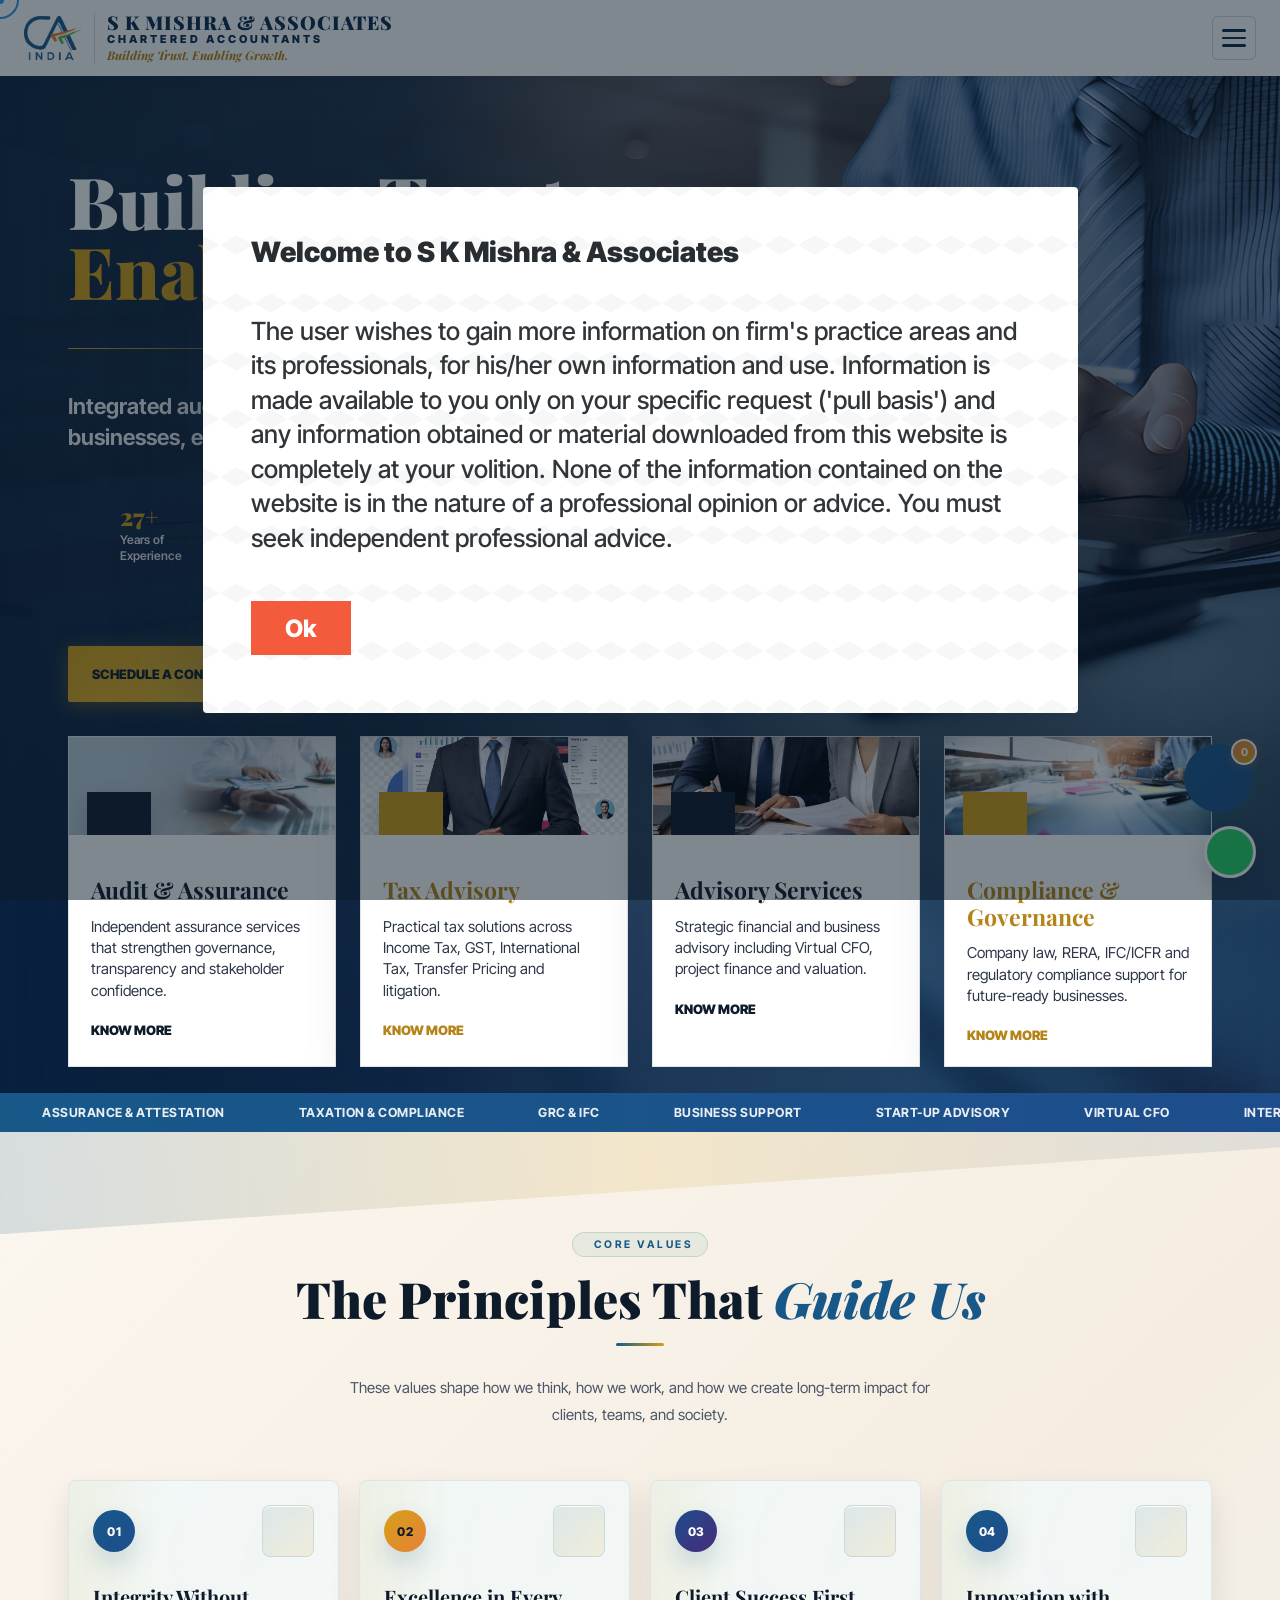
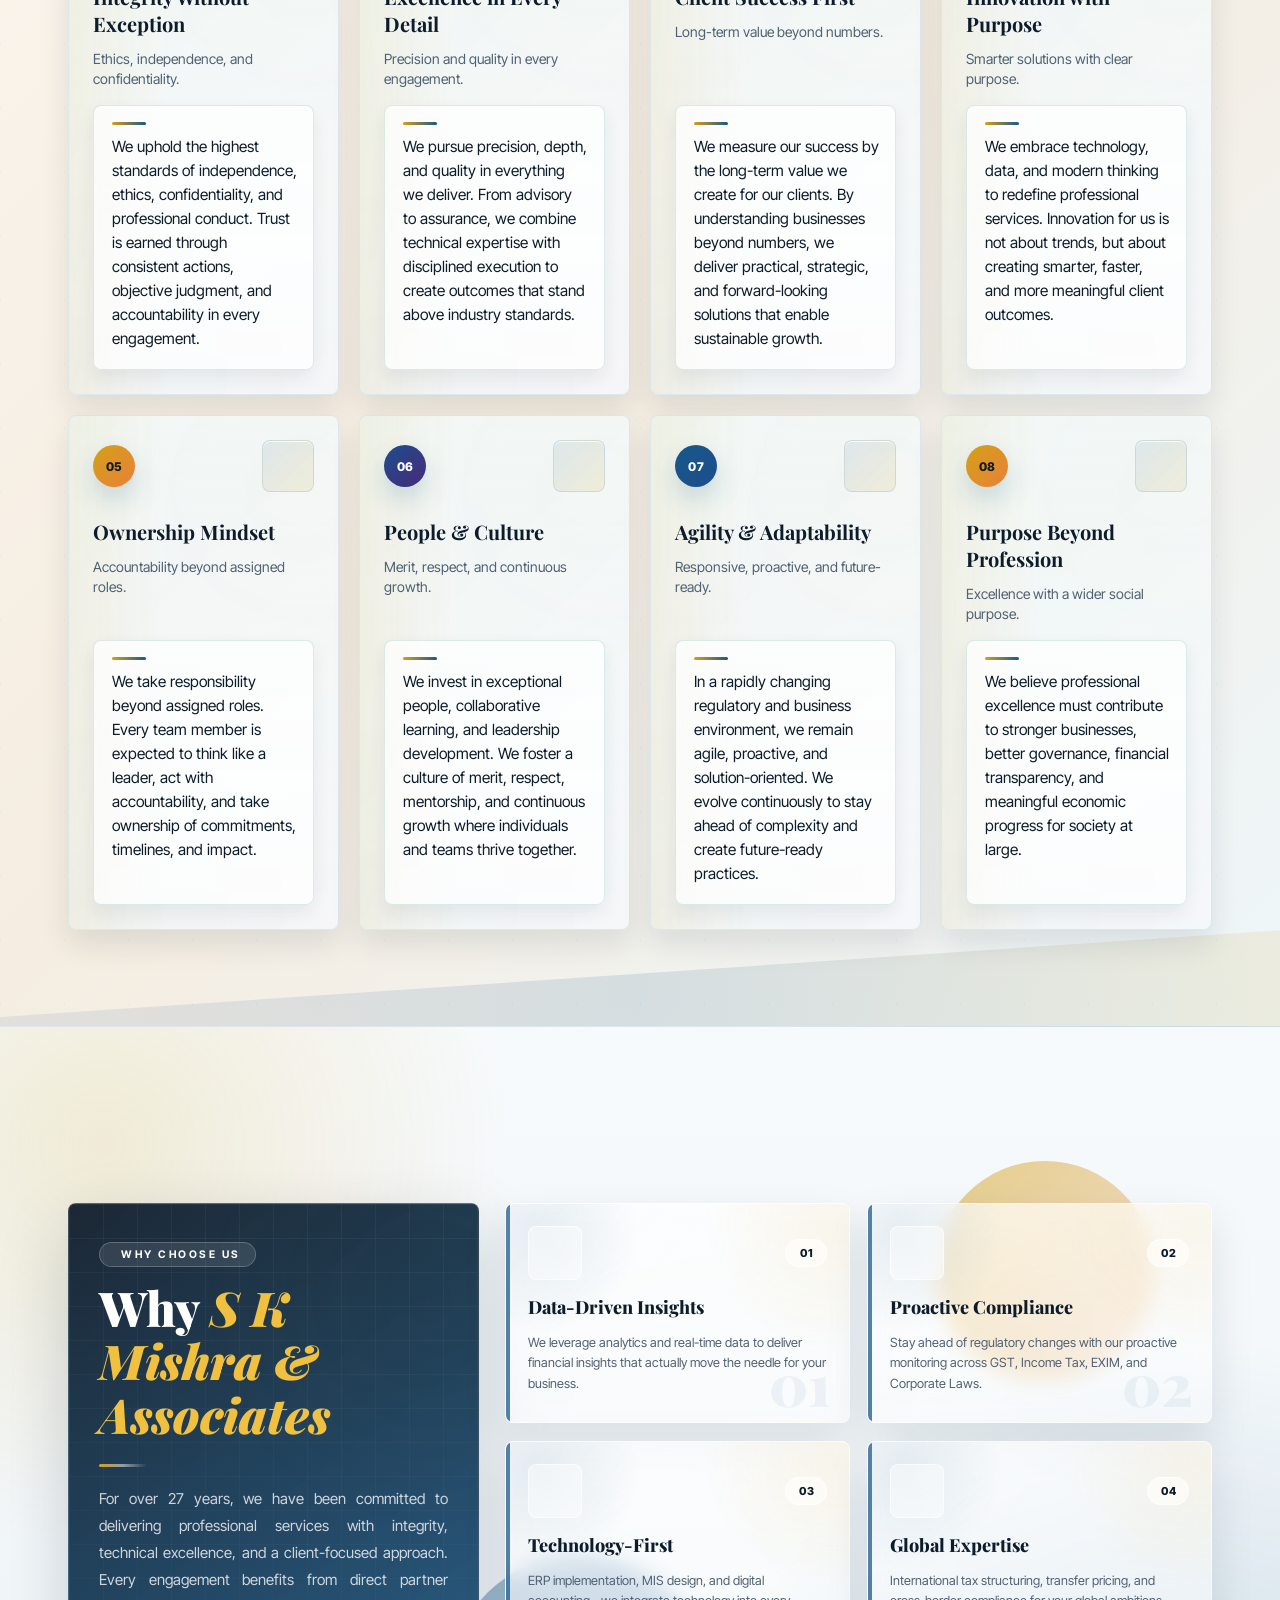
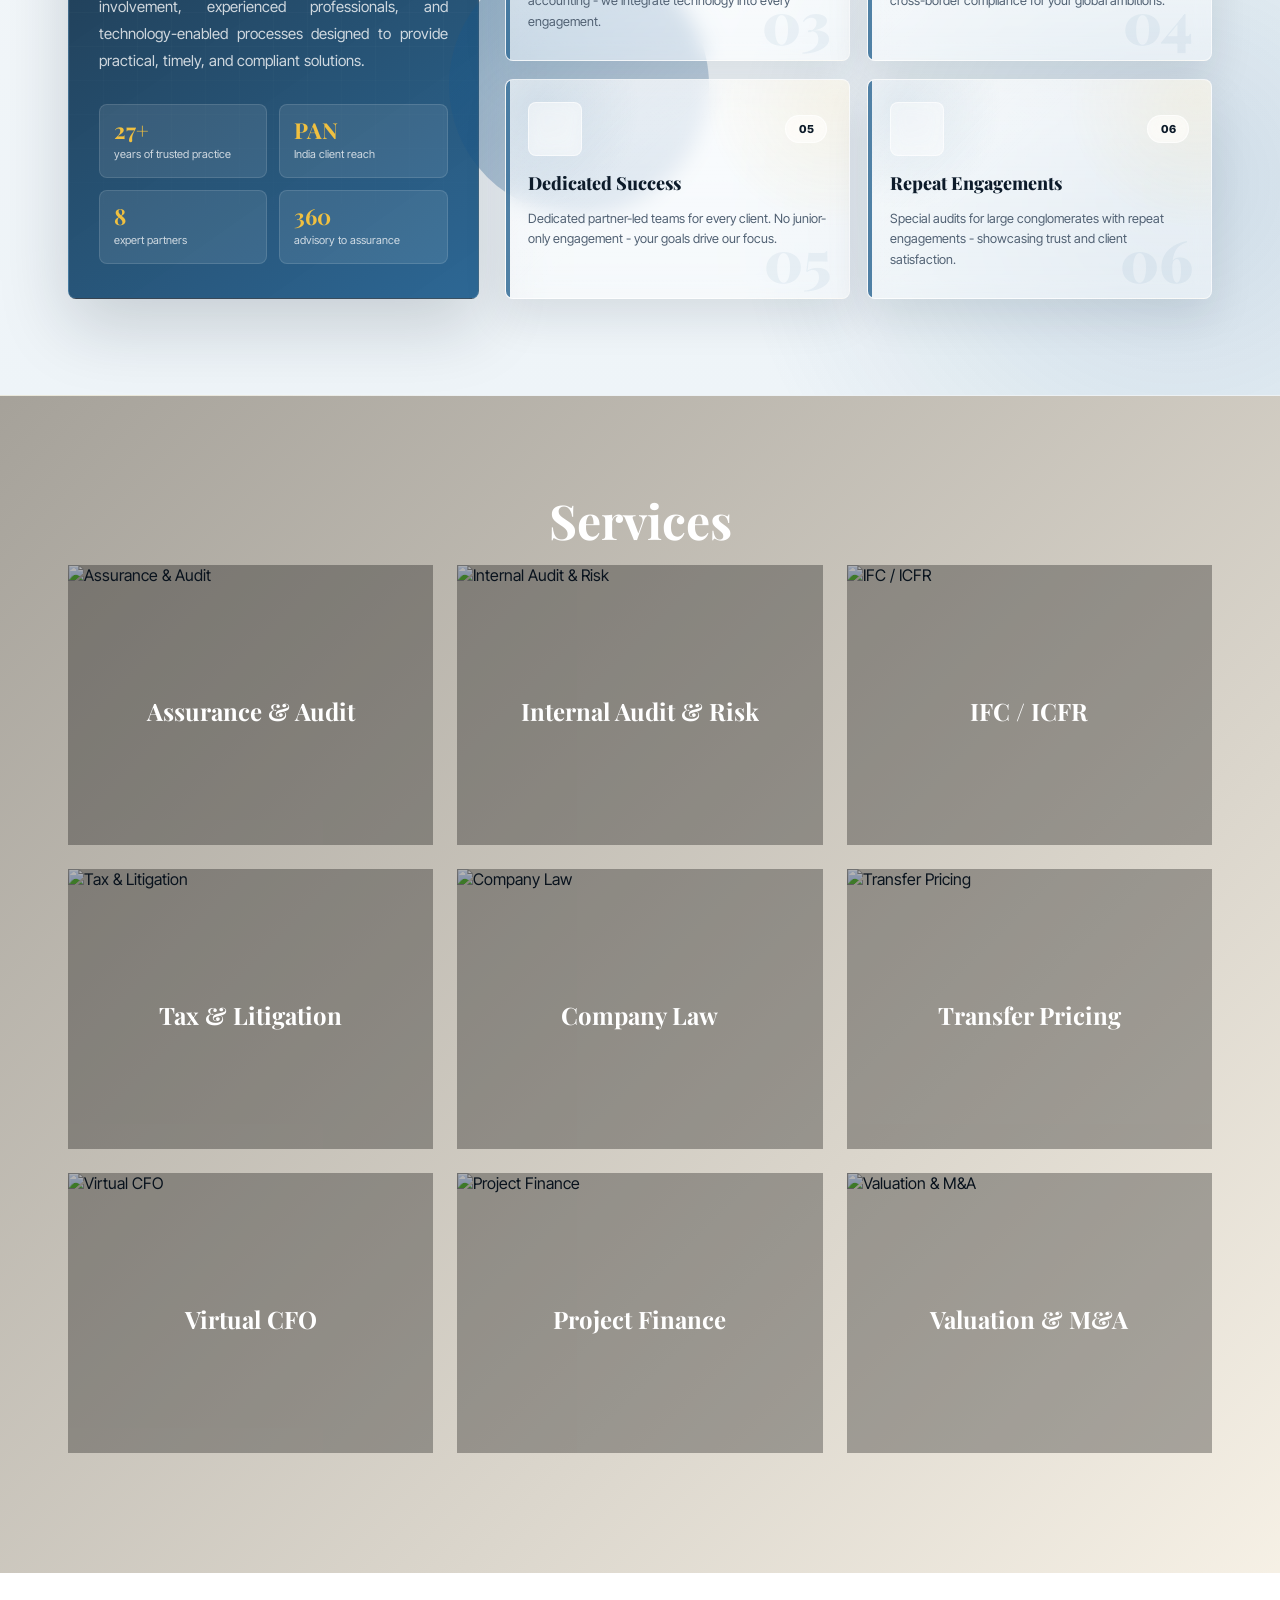
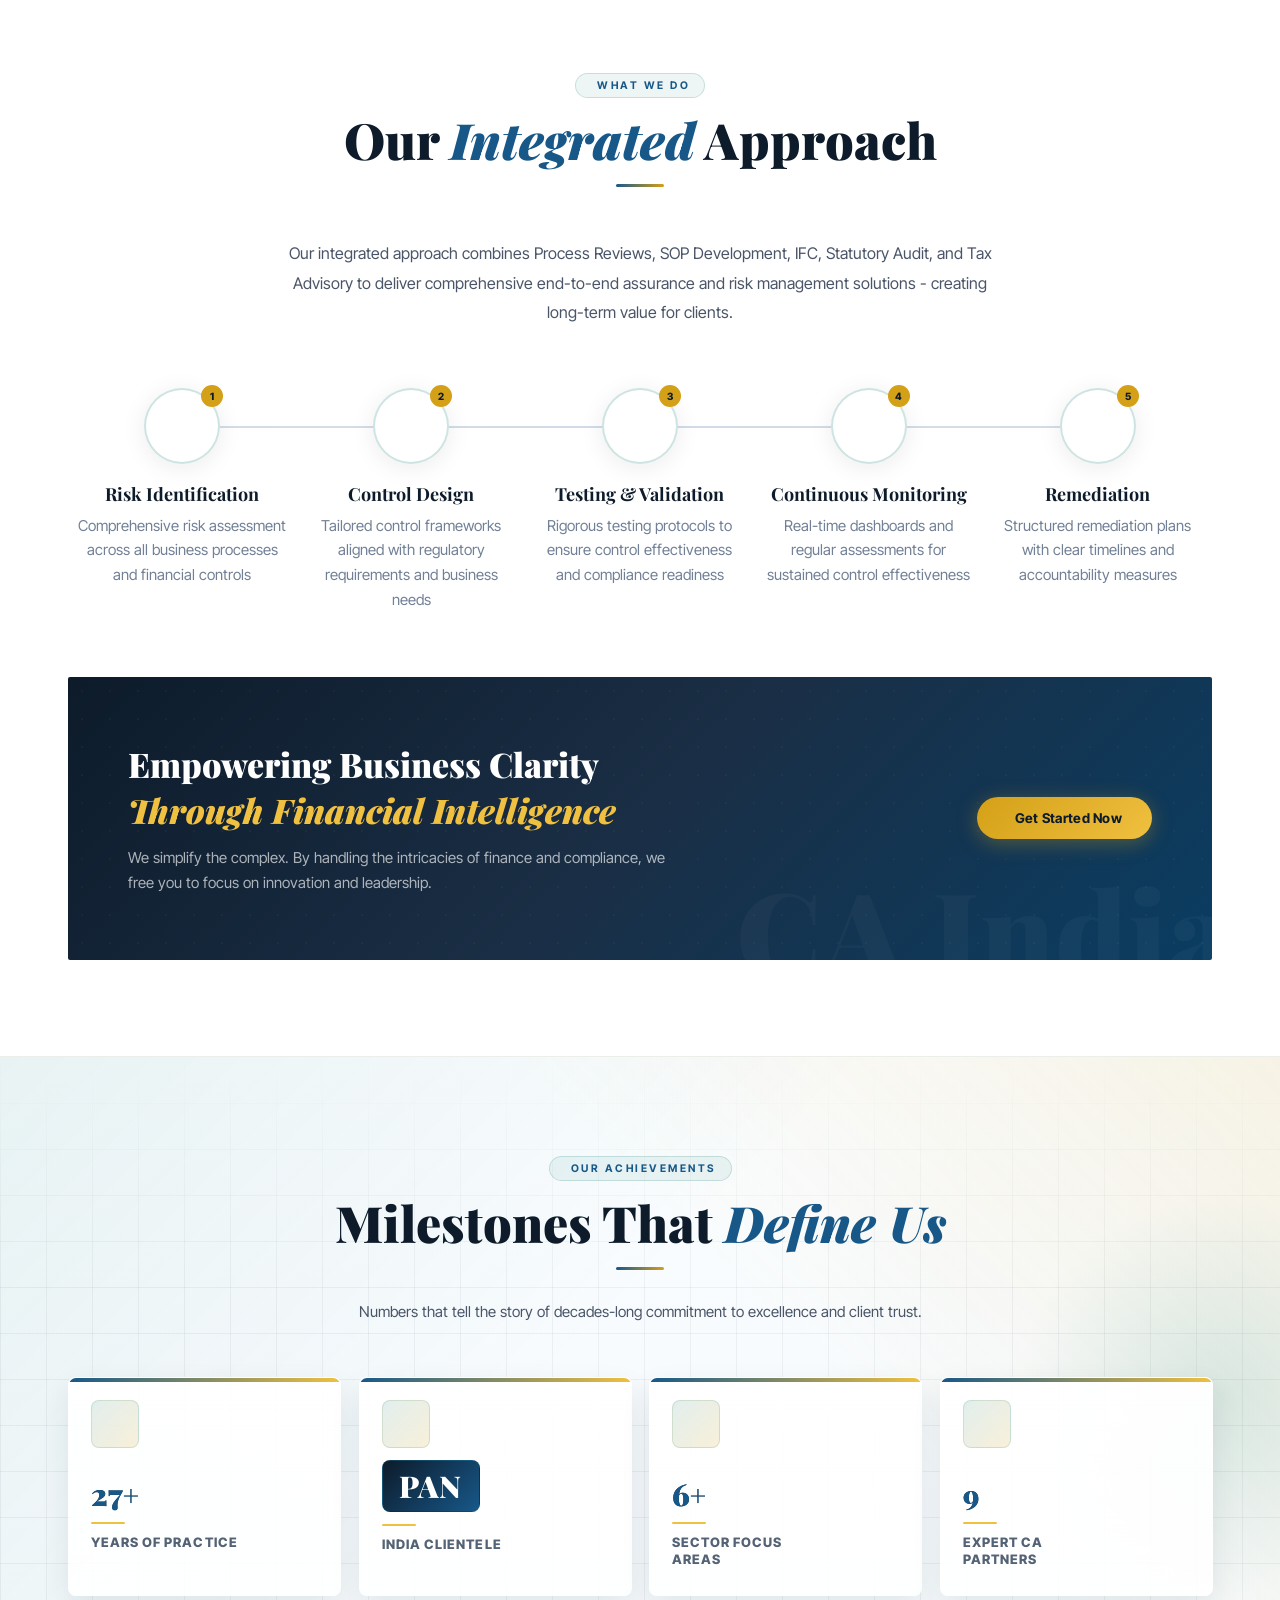
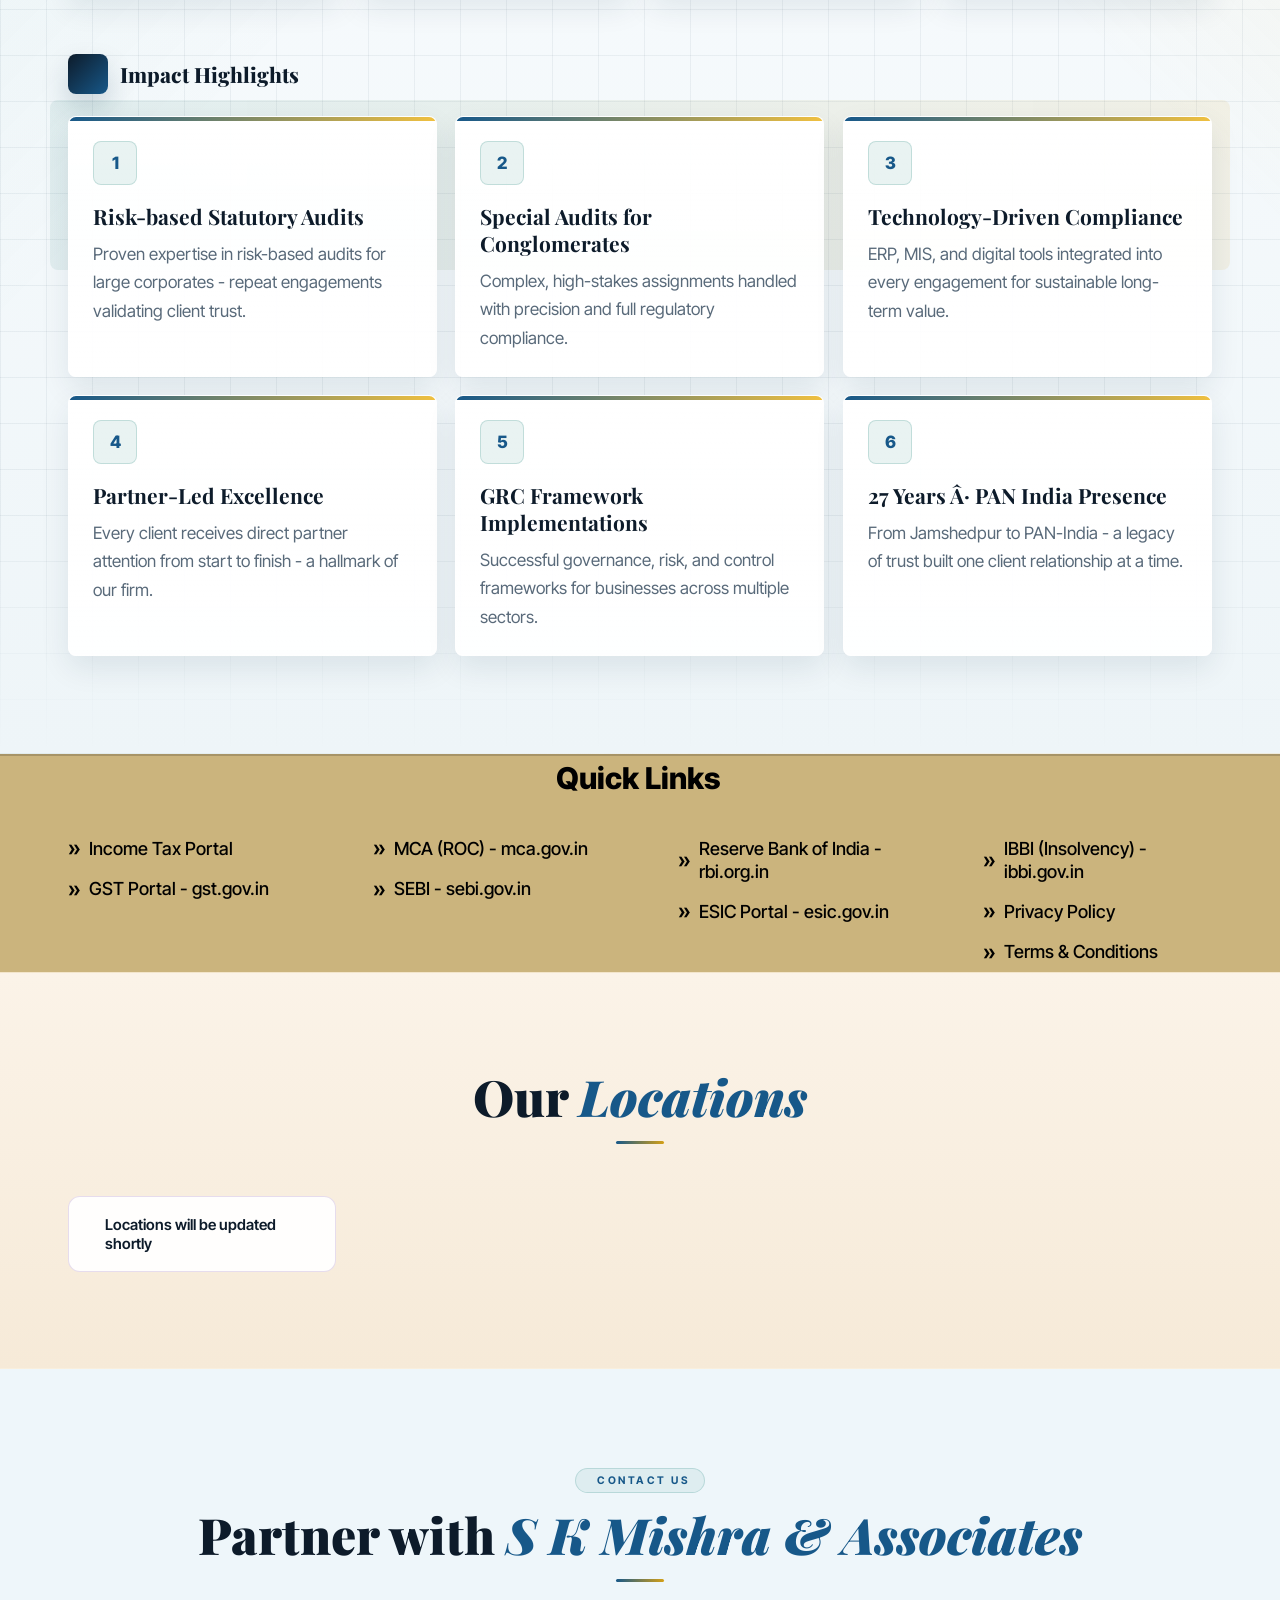
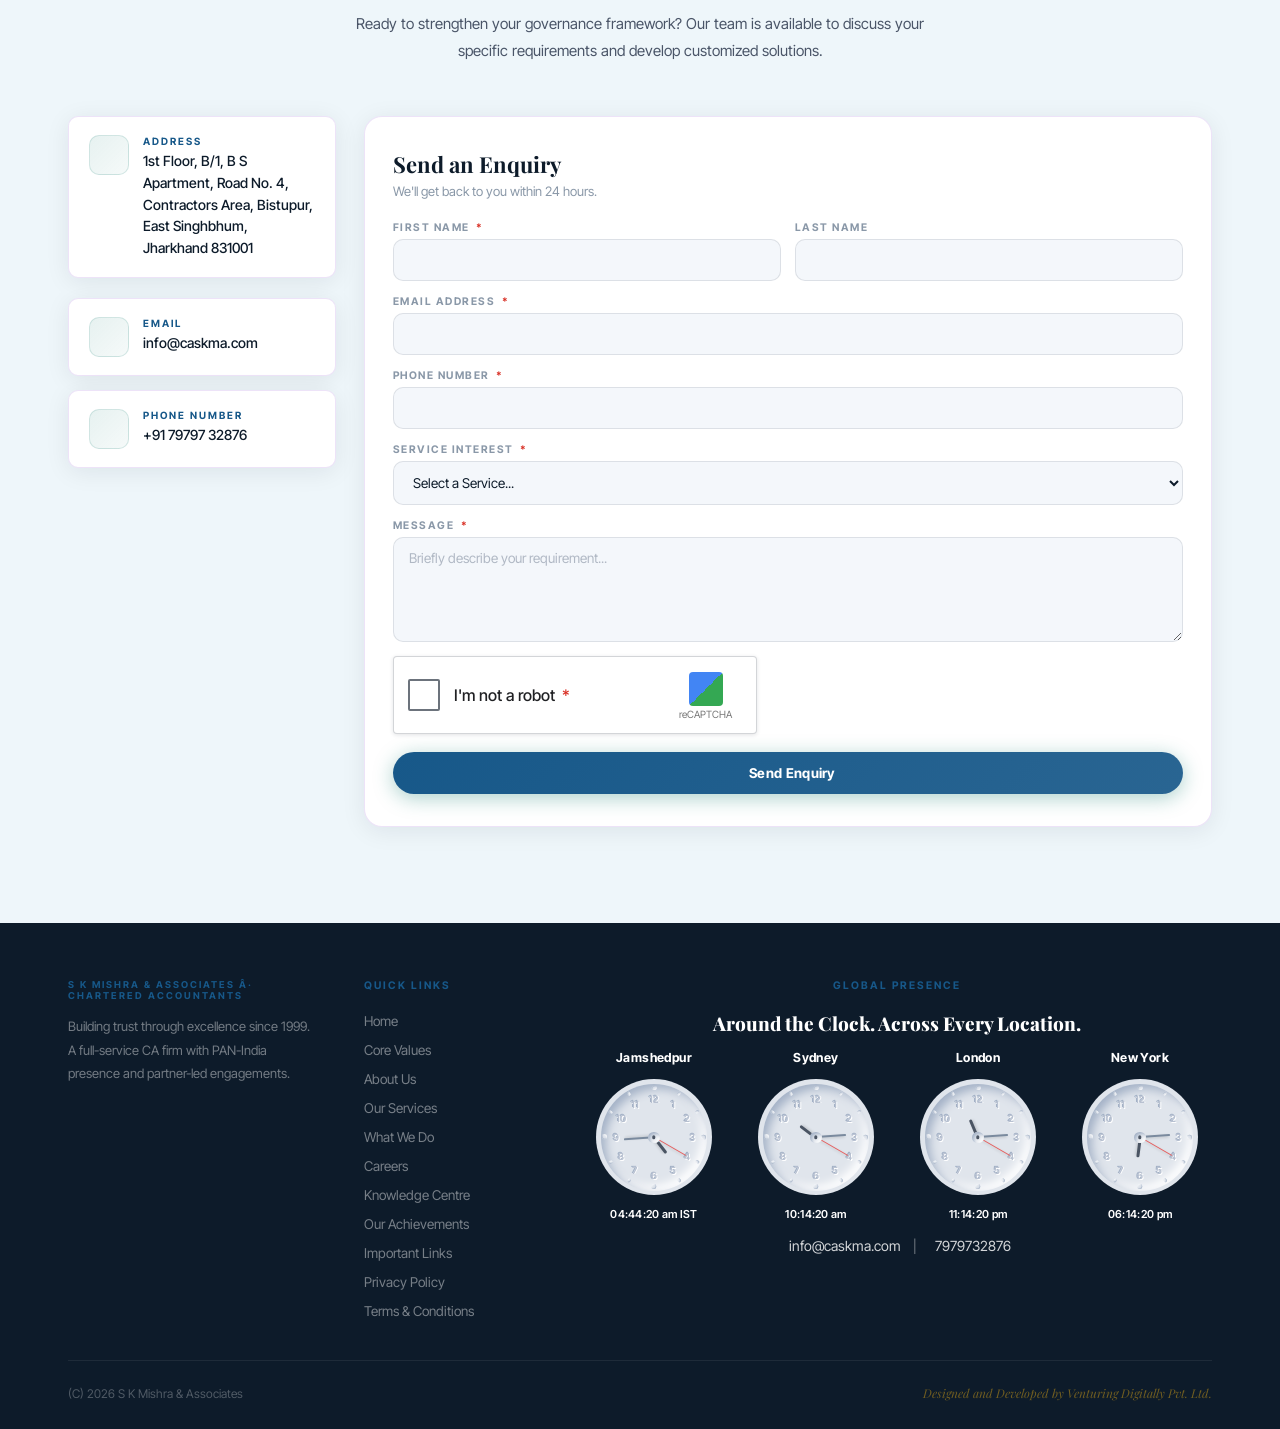
==== commit 19d1ca2e: "Added the code" ====
--- a/index.html
+++ b/index.html
@@ -1,4 +1,4 @@
-﻿<!doctype html>
+<!doctype html>
 <html lang="en">
 
 <head>
@@ -68,7 +68,6 @@
           <a href="#whatwedo">What We Do</a>
           <a href="careers.html">Careers</a>
           <a href="knowledge-centre.html">Knowledge Centre</a>
-          <button type="button" data-open-links="true">Important Links</button>
         </div>
 
         <div class="nav-cta">
@@ -98,7 +97,6 @@
     <a href="#whatwedo" class="dl"><i class="ri-settings-3-line"></i>What We Do</a>
     <a href="careers.html" class="dl"><i class="ri-user-star-line"></i>Careers</a>
     <a href="knowledge-centre.html" class="dl"><i class="ri-book-open-line"></i>Knowledge Centre</a>
-    <a href="#links" class="dl" data-open-links="true"><i class="ri-links-line"></i>Important Links</a>
     <div class="nav-drawer-cta">
       <a href="index.html#contact" class="btn btn-teal dl u-style-2"
        >
@@ -339,7 +337,7 @@
               <div class="hstat-lbl">India Clients</div>
             </div>
             <div class="hstat">
-              <div class="hstat-num count" data-target="9">0</div>
+              <div class="hstat-num count" data-target="8">0</div>
               <div class="hstat-lbl">Expert Partners</div>
             </div>
             <div class="hstat">
@@ -540,7 +538,7 @@
             Why <em>S K Mishra &amp; Associates</em>
           </h2>
           <div class="rule"></div>
-          <p class="body">
+          <p class="body why-intro-copy">
             For over 27 years, we have been committed to delivering professional services with integrity, technical
             excellence, and a client-focused approach. Every engagement benefits from direct partner involvement,
             experienced professionals, and technology-enabled processes designed to provide practical, timely, and
@@ -556,7 +554,7 @@
               <span>India client reach</span>
             </div>
             <div class="why-proof">
-              <strong>9</strong>
+              <strong>8</strong>
               <span>expert partners</span>
             </div>
             <div class="why-proof">
@@ -595,7 +593,7 @@
             </div>
             <h4>Technology-First</h4>
             <p>
-              ERP implementation, MIS design, and digital accounting â€” we
+              ERP implementation, MIS design, and digital accounting - we
               integrate technology into every engagement.
             </p>
           </div>
@@ -618,7 +616,7 @@
             <h4>Dedicated Success</h4>
             <p>
               Dedicated partner-led teams for every client. No junior-only
-              engagement â€” your goals drive our focus.
+              engagement - your goals drive our focus.
             </p>
           </div>
           <div class="why-card sr d6" data-step="06">
@@ -628,7 +626,7 @@
             </div>
             <h4>Repeat Engagements</h4>
             <p>
-              Special audits for large conglomerates with repeat engagements â€”
+              Special audits for large conglomerates with repeat engagements -
               showcasing trust and client satisfaction.
             </p>
           </div>
@@ -809,7 +807,7 @@
       <p class="wwd-intro sr">
         Our integrated approach combines Process Reviews, SOP Development,
         IFC, Statutory Audit, and Tax Advisory to deliver comprehensive
-        end-to-end assurance and risk management solutions â€” creating
+        end-to-end assurance and risk management solutions - creating
         long-term value for clients.
       </p>
 
@@ -962,7 +960,7 @@
             <div>
               <h4>Risk-based Statutory Audits</h4>
               <p>
-                Proven expertise in risk-based audits for large corporates â€”
+                Proven expertise in risk-based audits for large corporates -
                 repeat engagements validating client trust.
               </p>
             </div>
@@ -996,7 +994,7 @@
               <h4>Partner-Led Excellence</h4>
               <p>
                 Every client receives direct partner attention from start to
-                finish â€” a hallmark of our firm.
+                finish - a hallmark of our firm.
               </p>
             </div>
           </div>
@@ -1017,7 +1015,7 @@
             <div>
               <h4>27 Years Â· PAN India Presence</h4>
               <p>
-                From Jamshedpur to PAN-India â€” a legacy of trust built one
+                From Jamshedpur to PAN-India - a legacy of trust built one
                 client relationship at a time.
               </p>
             </div>
@@ -1589,7 +1587,7 @@
         </div>
       </div>
       <div class="footer-bot">
-        <span>&copy; CA. S K Mishra &amp; Associates</span>
+        <span>(C) <span class="footer-year">2026</span> S K Mishra &amp; Associates</span>
         <span class="u-style-31">Designed and Developed by Venturing Digitally Pvt. Ltd.</span>
       </div>
     </div>
@@ -1656,7 +1654,11 @@
   </div>
   <script src="js/config.js"></script>
   <script src="js/index.js"></script>
-</body>
+  <script>
+    document.querySelectorAll(".footer-year").forEach((el) => {
+      el.textContent = new Date().getFullYear();
+    });
+  </script></body>
 
 </html>
 
--- a/css/index.css
+++ b/css/index.css
@@ -1,4 +1,4 @@
-﻿/* Style block 1, moved from index.html */
+/* Style block 1, moved from index.html */
 /* â•â•â•â•â•â•â•â•â•â•â•â•â•â•â•â•â•â•â•â•â•â•â•â•â•â•â•â•â•â•â•â•â•â•â•â•â•â•â•â•â•â•â•â•â•â•â•â•â•â•â•â•â•â•â•
     DESIGN SYSTEM â€“ CA INDIA LIGHT THEME
     Palette: Crisp White Â· Deep Navy Â· Saffron Gold Â· Sky Teal
@@ -8416,3 +8416,116 @@
     font-size: 16px;
   }
 }
+
+#why-choose-us .why-intro-copy {
+  text-align: justify;
+  text-align-last: left;
+}
+
+@media (max-width: 1500px) {
+  #nav .nav-hb {
+    display: inline-flex !important;
+    flex: 0 0 auto;
+    flex-direction: column;
+    align-items: center;
+    justify-content: center;
+    width: 44px;
+    height: 44px;
+    margin-left: auto;
+    padding: 8px;
+    border: 1px solid rgba(8, 40, 77, 0.18);
+    border-radius: 6px;
+    background: #fff;
+    opacity: 1;
+    visibility: visible;
+    pointer-events: auto;
+    position: relative;
+    z-index: 1200;
+  }
+
+  #nav .nav-hb span {
+    display: block !important;
+    width: 24px !important;
+    height: 2.5px !important;
+    background: #08284d !important;
+  }
+}
+
+@media (max-width: 768px) {
+  #nav .nav-hb {
+    width: 42px;
+    height: 42px;
+  }
+}
+@media (max-width: 600px) {
+  #nav > .container {
+    padding-left: 12px;
+    padding-right: 12px;
+  }
+
+  #nav .nav-inner {
+    gap: 8px;
+  }
+
+  #nav .nav-brand {
+    flex: 1 1 auto;
+    max-width: calc(100% - 52px);
+    margin-right: 0;
+    min-width: 0;
+  }
+
+  #nav .nav-brand-icon,
+  #nav .nav-brand-icon img {
+    flex: 0 0 auto;
+    width: 48px;
+  }
+
+  #nav .nav-brand-text {
+    min-width: 0;
+    overflow: hidden;
+  }
+
+  #nav .nav-brand-sub,
+  #nav .nav-brand-caption {
+    display: block;
+    max-width: 100%;
+    overflow: hidden;
+    text-overflow: ellipsis;
+    white-space: nowrap;
+  }
+
+  #nav .nav-brand-caption {
+    letter-spacing: 1.2px;
+  }
+}
+
+@media (max-width: 420px) {
+  #nav > .container {
+    padding-left: 10px;
+    padding-right: 10px;
+  }
+
+  #nav .nav-brand {
+    gap: 8px;
+    max-width: calc(100% - 48px);
+  }
+
+  #nav .nav-brand-icon,
+  #nav .nav-brand-icon img {
+    width: 44px;
+  }
+
+  #nav .nav-brand-sub {
+    font-size: 14px;
+  }
+
+  #nav .nav-brand-caption {
+    font-size: 8px;
+    letter-spacing: 0.7px;
+  }
+
+  #nav .nav-hb {
+    width: 40px;
+    height: 40px;
+  }
+}
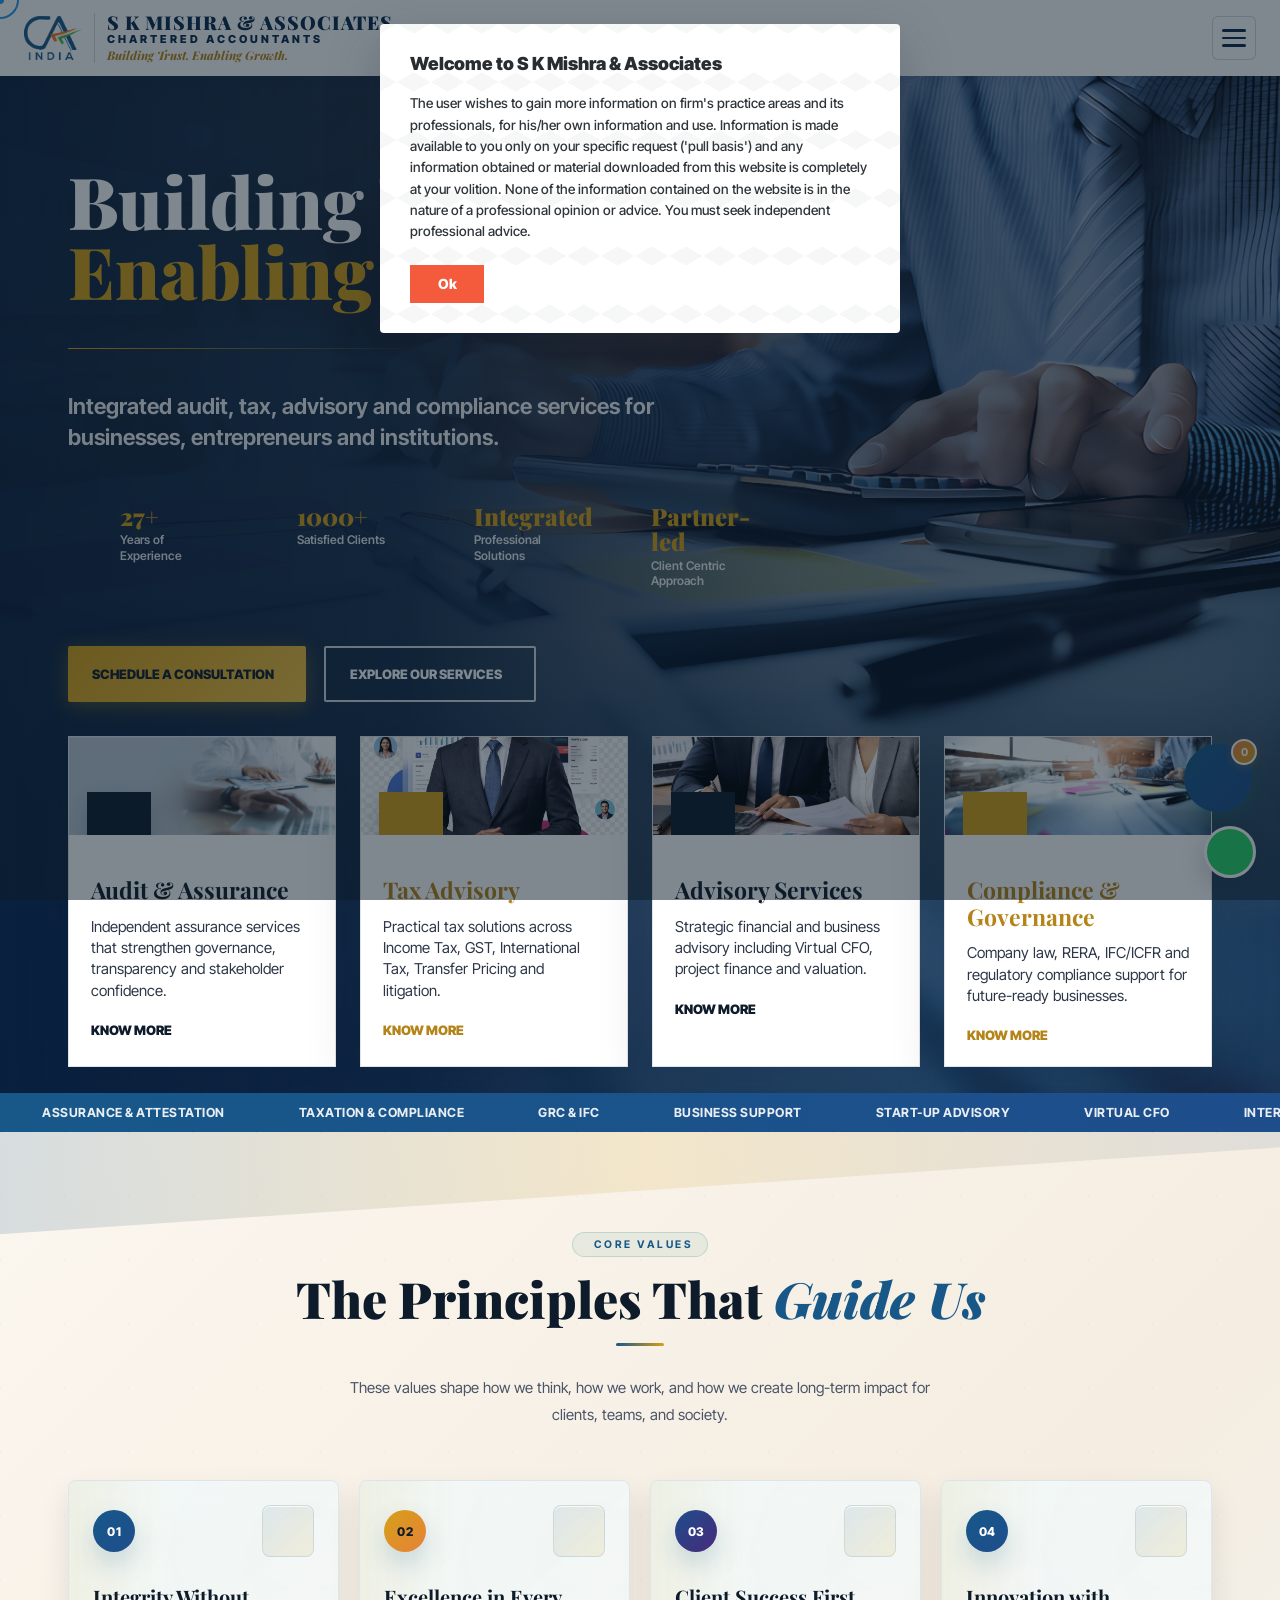
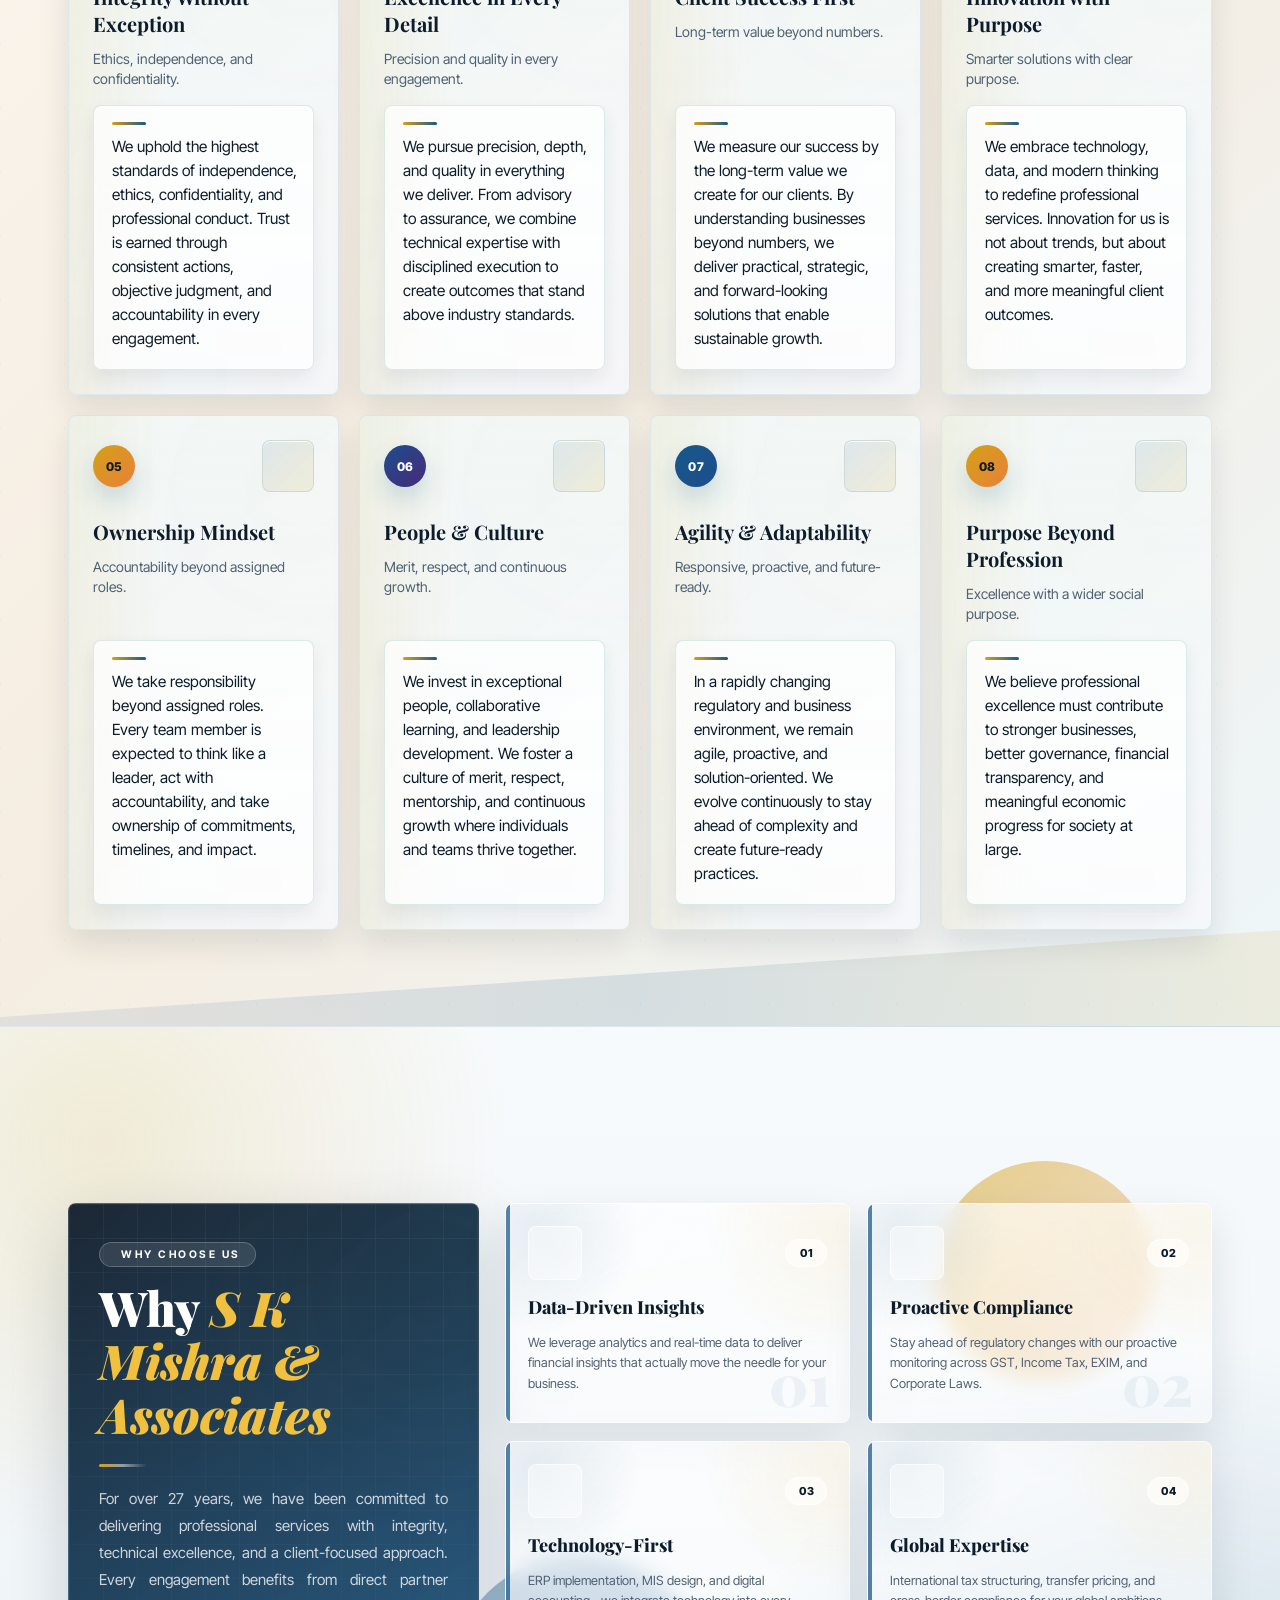
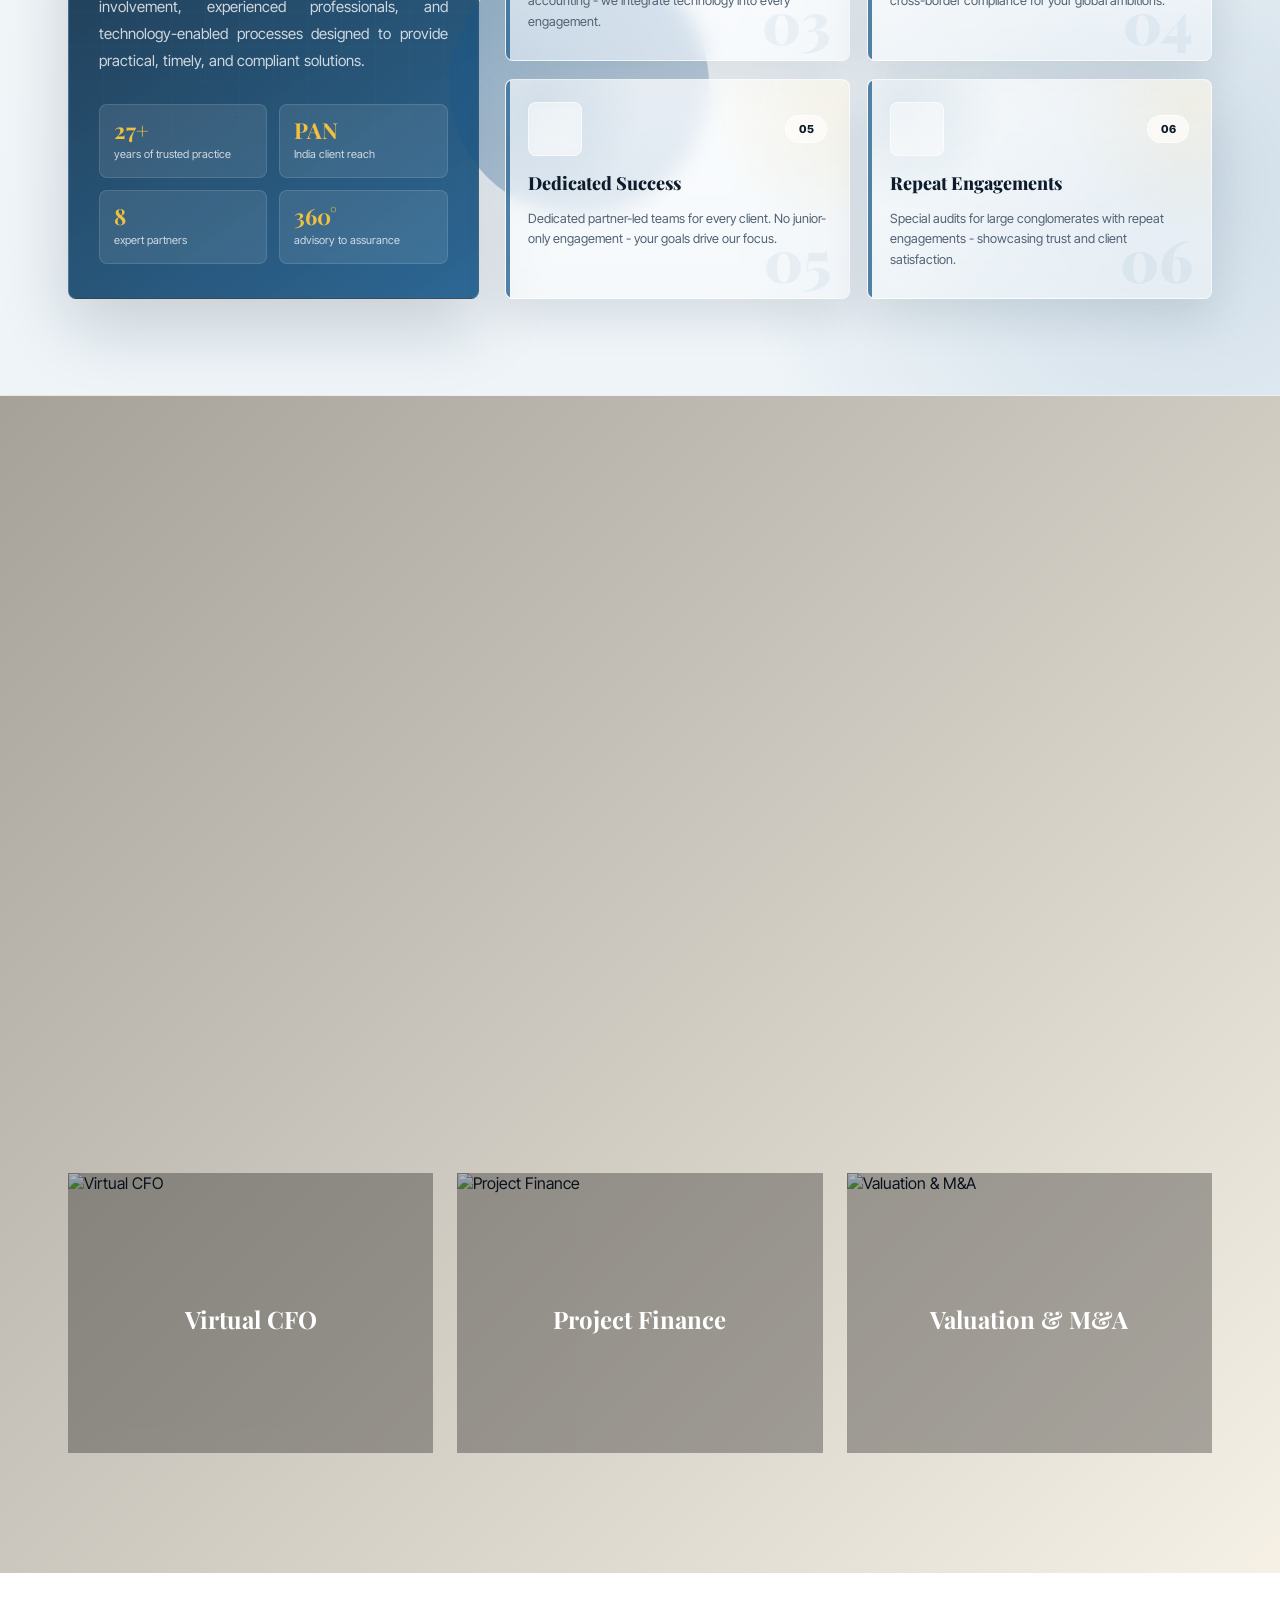
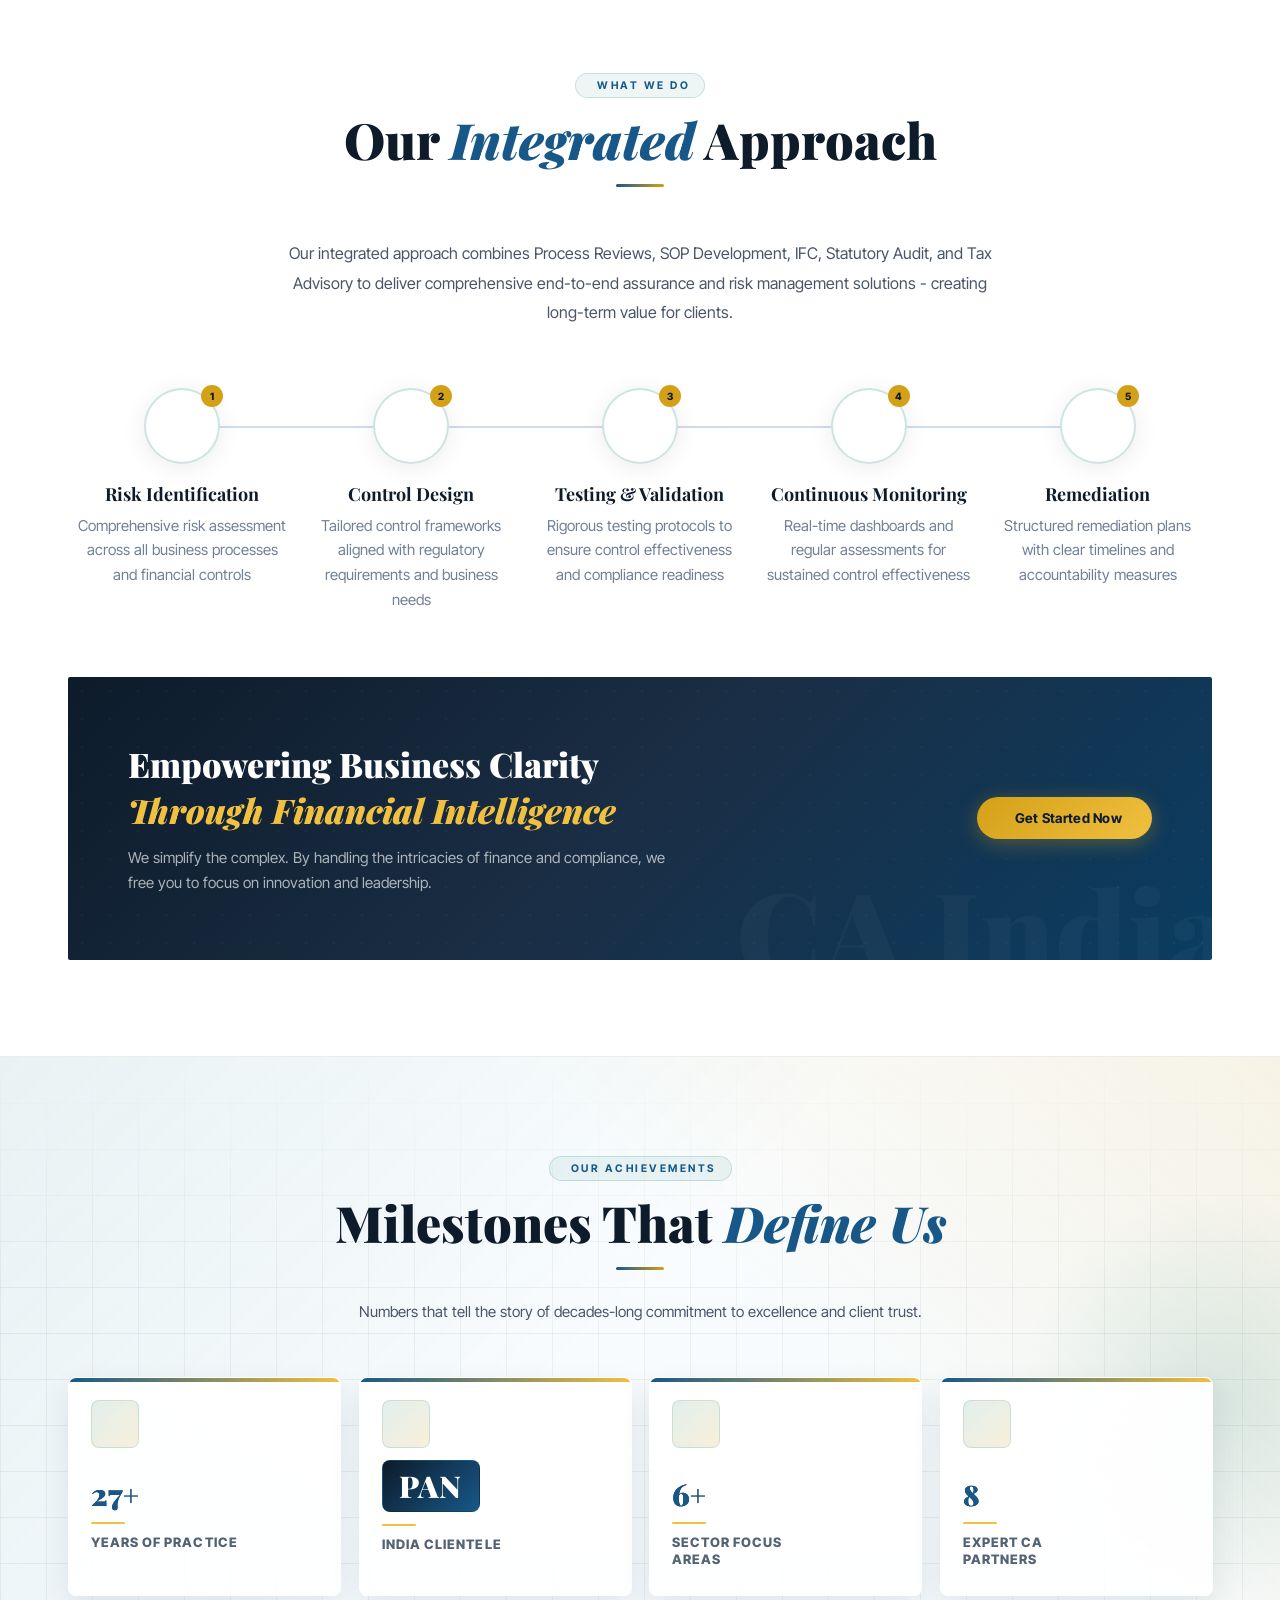
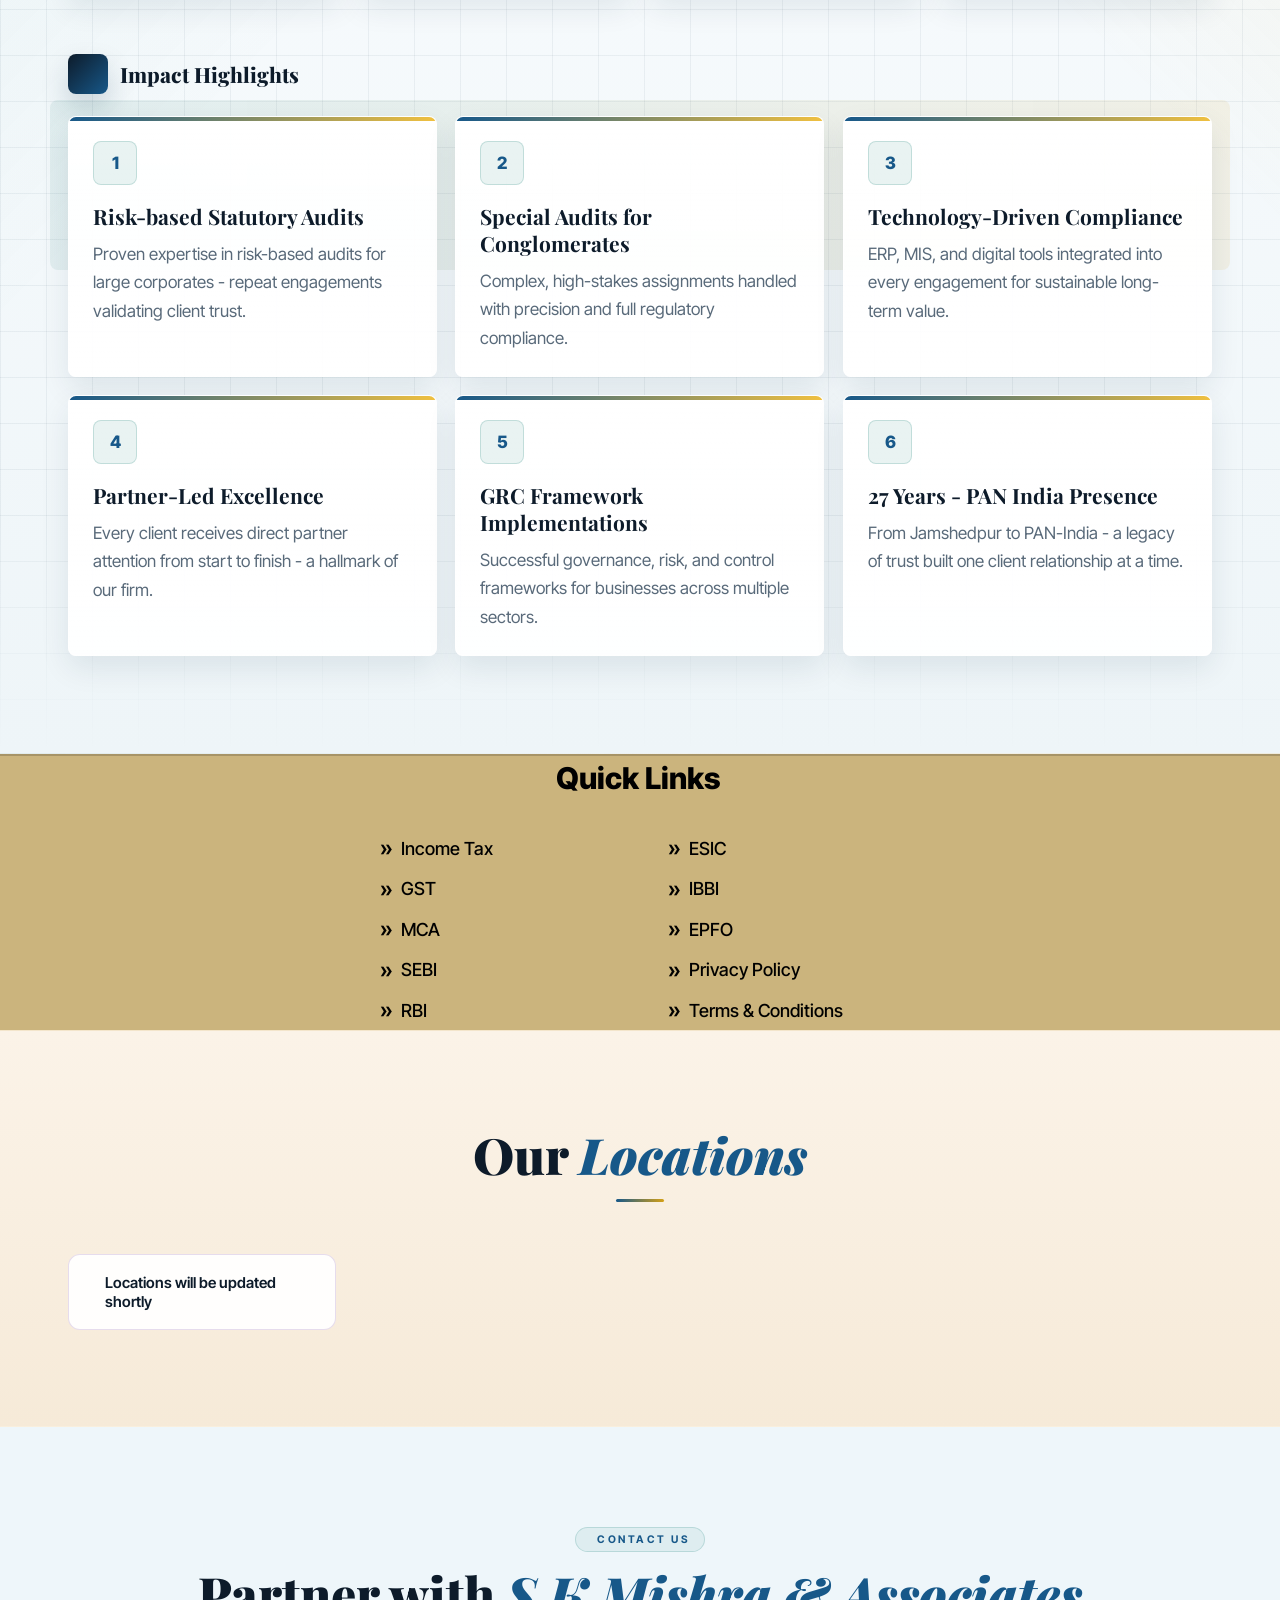
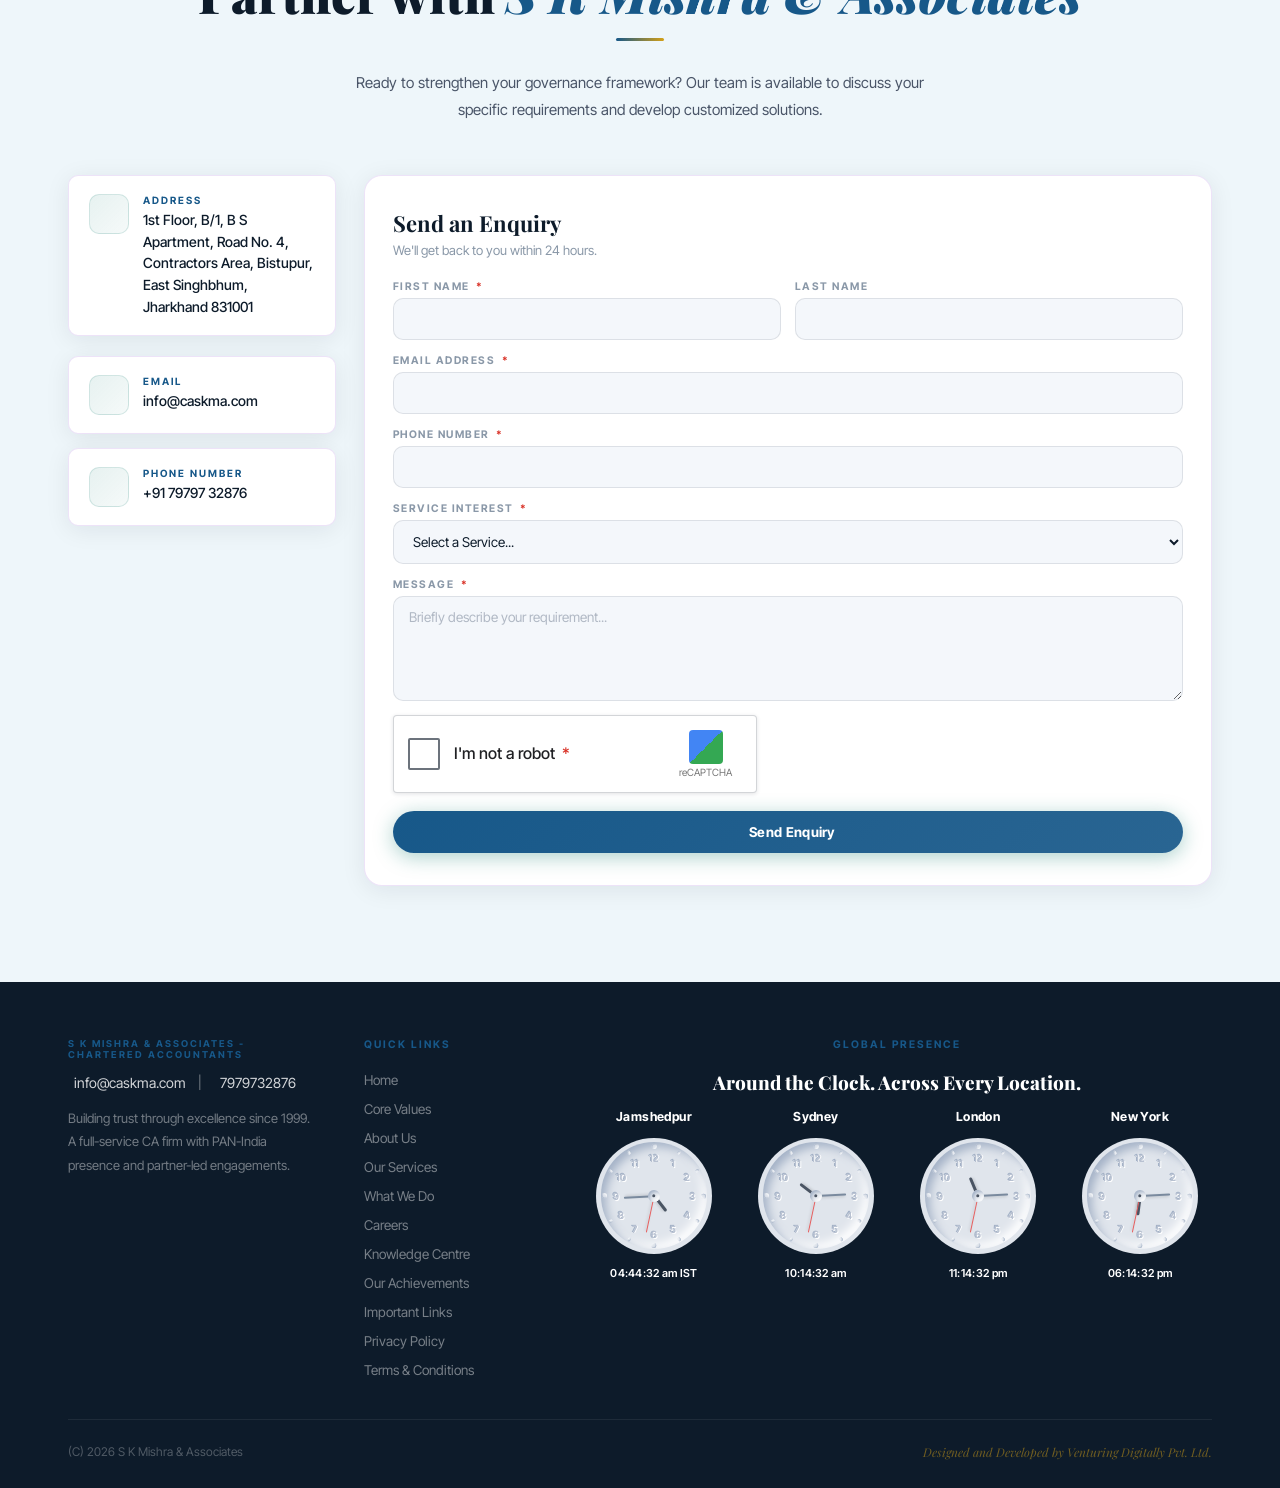
==== commit ec15638c: "Added all the changes as specified" ====
--- a/index.html
+++ b/index.html
@@ -1,4 +1,4 @@
-<!doctype html>
+﻿<!doctype html>
 <html lang="en">
 
 <head>
@@ -15,7 +15,7 @@
 </head>
 
 <body>
-  <!-- â•â• PAGE LOADER (shows for 3s) â•â• -->
+  <!-- -- PAGE LOADER (shows for 3s) -- -->
   <div class="loader" id="site-loader" aria-hidden="false">
     <div class="spinner">
       <svg width="400" height="400" viewBox="0 0 400 400">
@@ -32,11 +32,11 @@
     <div class="loader-text">Integrity, Insight, Impact</div>
   </div>
 
-  <!-- â•â• CUSTOM CURSOR â•â• -->
+  <!-- -- CUSTOM CURSOR -- -->
   <div id="cursor-dot"></div>
   <div id="cursor-ring"></div>
 
-  <!-- â•â• NAV â•â• -->
+  <!-- -- NAV -- -->
   <nav id="nav">
     <div class="container">
       <div class="nav-inner">
@@ -104,7 +104,7 @@
       </a>
     </div>
   </div>
-  <!-- â•â• ABOUT US & WHY US â•â• -->
+  <!-- -- ABOUT US & WHY US -- -->
   <!-- Hero / Home -->
   <section id="home" class="home-hero">
     <button id="announcementBtn" class="announcement-icon" aria-label="View announcements" title="View announcements">
@@ -217,7 +217,7 @@
   </section>
 <!--  -->
 
-  <!-- â•â• HERO / HOME â•â• -->
+  <!-- -- HERO / HOME -- -->
   <section id="homeLegacy" class="legacy-home" hidden>
     <div id="hero-canvas">
       <div class="hero-grid-overlay"></div>
@@ -301,14 +301,14 @@
       <div class="hero-content">
         <!-- <div class="hero-eyebrow sr d1">
             <i class="ri-award-fill"></i>
-            Established 1999 Â· 27+ Years Â· PAN-India
+            Established 1999 - 27+ Years - PAN-India
           </div> -->
         <h1 class="">
           <span class="hero-title">Trusted Financial Excellence</span>
           <!-- <span class="gold"></span> -->
         </h1>
         <!-- <p class="hero-brand sr d2">
-            S K Mishra &amp; Associates Â· Chartered Accountants Â· Jamshedpur
+            S K Mishra &amp; Associates - Chartered Accountants - Jamshedpur
           </p> -->
         <p class="hero-quote sr d3">"Building Trust Through Excellence"</p>
         <!-- <div class="hero-tags sr d3">
@@ -352,7 +352,7 @@
             alt="Hero Image"
             /> -->
         <div class="hover-link">
-          <!-- <a onclick="scrollToSection()">Contact Us â†“</a> -->
+          <!-- <a onclick="scrollToSection()">Contact Us down</a> -->
         </div>
       </div>
     </div>
@@ -385,7 +385,7 @@
     </div>
   </div>
 
-  <!-- â•â• CORE VALUES â•â• -->
+  <!-- -- CORE VALUES -- -->
   <section id="core-values" class="section section--white">
     <div class="container">
       <div class="sec-hdr">
@@ -558,7 +558,7 @@
               <span>expert partners</span>
             </div>
             <div class="why-proof">
-              <strong>360</strong>
+              <strong>360&deg;</strong>
               <span>advisory to assurance</span>
             </div>
           </div>
@@ -635,7 +635,7 @@
     </div>
   </section>
 
-  <!-- â•â• OUR SERVICES â•â• -->
+  <!-- -- OUR SERVICES -- -->
   <section id="services" class="section section--light">
     <div class="container">
       <div class="text-center mx-auto u-style-16">
@@ -793,7 +793,7 @@
     </div>
   </section>
 
-  <!-- â•â• WHAT WE DO â•â• -->
+  <!-- -- WHAT WE DO -- -->
   <section id="whatwedo" class="section section--white">
     <div class="container">
       <div class="sec-hdr">
@@ -887,7 +887,7 @@
     </div>
   </section>
 
-  <!-- â•â• ACHIEVEMENTS â•â• -->
+  <!-- -- ACHIEVEMENTS -- -->
   <section id="achievements" class="section">
     <div class="container">
       <div class="sec-hdr">
@@ -938,7 +938,7 @@
           <div class="ach-card-inner">
             <div class="ach-icon"><i class="ri-team-line"></i></div>
             <div class="ach-num">
-              <span class="count" data-target="9">0</span>
+              <span class="count" data-target="8">0</span>
             </div>
             <div class="ach-label">Expert CA Partners</div>
           </div>
@@ -1013,7 +1013,7 @@
             <div class="milestone-dot"></div>
             <div class="milestone-num">6</div>
             <div>
-              <h4>27 Years Â· PAN India Presence</h4>
+              <h4>27 Years - PAN India Presence</h4>
               <p>
                 From Jamshedpur to PAN-India - a legacy of trust built one
                 client relationship at a time.
@@ -1037,22 +1037,17 @@
       <div id="importantLinksPanel" class="links-panel open">
         <div class="quick-links-grid">
           <ul class="quick-links-list">
-            <li><a href="https://www.incometax.gov.in" target="_blank" rel="noopener">Income Tax Portal</a></li>
-            <li><a href="https://www.gst.gov.in" target="_blank" rel="noopener">GST Portal - gst.gov.in</a></li>
+            <li><a href="https://www.incometax.gov.in" target="_blank" rel="noopener">Income Tax</a></li>
+            <li><a href="https://www.gst.gov.in" target="_blank" rel="noopener">GST</a></li>
+            <li><a href="https://www.mca.gov.in" target="_blank" rel="noopener">MCA</a></li>
+            <li><a href="https://www.sebi.gov.in" target="_blank" rel="noopener">SEBI</a></li>
+            <li><a href="https://www.rbi.org.in" target="_blank" rel="noopener">RBI</a></li>
           </ul>
 
           <ul class="quick-links-list">
-            <li><a href="https://www.mca.gov.in" target="_blank" rel="noopener">MCA (ROC) - mca.gov.in</a></li>
-            <li><a href="https://www.sebi.gov.in" target="_blank" rel="noopener">SEBI - sebi.gov.in</a></li>
-          </ul>
-
-          <ul class="quick-links-list">
-            <li><a href="https://www.rbi.org.in" target="_blank" rel="noopener">Reserve Bank of India - rbi.org.in</a></li>
-            <li><a href="https://www.esic.gov.in" target="_blank" rel="noopener">ESIC Portal - esic.gov.in</a></li>
-          </ul>
-
-          <ul class="quick-links-list">
-            <li><a href="https://www.ibbi.gov.in" target="_blank" rel="noopener">IBBI (Insolvency) - ibbi.gov.in</a></li>
+            <li><a href="https://www.esic.gov.in" target="_blank" rel="noopener">ESIC</a></li>
+            <li><a href="https://www.ibbi.gov.in" target="_blank" rel="noopener">IBBI</a></li>
+            <li><a href="https://www.epfindia.gov.in" target="_blank" rel="noopener">EPFO</a></li>
             <li><a href="privacy.html">Privacy Policy</a></li>
             <li><a href="terms.html">Terms &amp; Conditions</a></li>
           </ul>
@@ -1061,7 +1056,7 @@
     </div>
   </section>
 
-  <!-- â•â• LOCATIONS â•â• -->
+  <!-- -- LOCATIONS -- -->
   <section id="locations" class="section section--white">
     <div class="container">
       <div class="sec-hdr">
@@ -1199,14 +1194,19 @@
     </div>
   </section>
 
-  <!-- â•â• FOOTER â•â• -->
+  <!-- -- FOOTER -- -->
   <footer>
     <div class="container">
       <div class="footer-grid">
         <div class="footer-brand-col">
           <!-- <div class="f-brand-name">CA India</div> -->
           <div class="f-brand-sub">
-            S K Mishra &amp; Associates Â· Chartered Accountants
+            S K Mishra &amp; Associates - Chartered Accountants
+          </div>
+          <div class="footer-clock-contact">
+            <a href="mailto:info@caskma.com"><i class="ri-mail-line"></i> info@caskma.com</a>
+            <span class="sep">|</span>
+            <a href="tel:7979732876"><i class="ri-phone-line"></i> 7979732876</a>
           </div>
           <p class="f-brand-desc">
             Building trust through excellence since 1999. A full-service CA
@@ -1554,7 +1554,7 @@
                 <div class="digital-time" id="newyork-time">--:--:--</div>
               </div>
 
-            
+
             </div>
           </div>
         </div>
@@ -1579,11 +1579,6 @@
           <h5>Global Presence</h5>
           <p class="footer-clock-tagline">Around the Clock. Across Every Location.</p>
           <div id="footerClockHost"></div>
-          <div class="footer-clock-contact">
-            <a href="mailto:info@caskma.com"><i class="ri-mail-line"></i> info@caskma.com</a>
-            <span class="sep">|</span>
-            <a href="tel:7979732876"><i class="ri-phone-line"></i> 7979732876</a>
-          </div>
         </div>
       </div>
       <div class="footer-bot">
@@ -1597,7 +1592,7 @@
     <i class="ri-whatsapp-line"></i>
   </a>
 
-  
+
 
   <!-- Welcome Modal -->
   <div id="welcomeModal" class="welcome-modal" aria-hidden="true">
@@ -1662,7 +1657,3 @@
 
 </html>
 
-
-
-
-
--- a/css/index.css
+++ b/css/index.css
@@ -1,9 +1,9 @@
 /* Style block 1, moved from index.html */
-/* â•â•â•â•â•â•â•â•â•â•â•â•â•â•â•â•â•â•â•â•â•â•â•â•â•â•â•â•â•â•â•â•â•â•â•â•â•â•â•â•â•â•â•â•â•â•â•â•â•â•â•â•â•â•â•
-    DESIGN SYSTEM â€“ CA INDIA LIGHT THEME
-    Palette: Crisp White Â· Deep Navy Â· Saffron Gold Â· Sky Teal
+/* -------------------------------------------------------
+    DESIGN SYSTEM - CA INDIA LIGHT THEME
+    Palette: Crisp White - Deep Navy - Saffron Gold - Sky Teal
     Fonts: Playfair Display (headings) + Inter Tight (content)
-  â•â•â•â•â•â•â•â•â•â•â•â•â•â•â•â•â•â•â•â•â•â•â•â•â•â•â•â•â•â•â•â•â•â•â•â•â•â•â•â•â•â•â•â•â•â•â•â•â•â•â•â•â•â•â• */
+  ------------------------------------------------------- */
     :root {
       --bg: #f4f7fb;
       /* subtle cool off-white for page background */
@@ -77,7 +77,7 @@
       list-style: none;
     }
 
-    /* â”€â”€ CUSTOM CURSOR â”€â”€ */
+    /*  CUSTOM CURSOR  */
     #cursor-dot {
       position: fixed;
       width: 8px;
@@ -133,7 +133,7 @@
       }
     }
 
-    /* â”€â”€ UTILITIES â”€â”€ */
+    /*  UTILITIES  */
     .container {
       width: 100%;
       max-width: 1200px;
@@ -282,7 +282,7 @@
       box-shadow: 0 10px 32px rgba(212, 160, 23, 0.45);
     }
 
-    /* â”€â”€ SCROLL REVEAL â€” smooth ease-in-out â”€â”€ */
+    /*  SCROLL REVEAL - smooth ease-in-out  */
     .sr {
       opacity: 0;
       transform: translate3d(0, 32px, 0);
@@ -344,7 +344,7 @@
       will-change: auto;
     }
 
-    /* â”€â”€ SECTION SPACING â”€â”€ */
+    /*  SECTION SPACING  */
     .section {
       padding: 96px 0;
     }
@@ -381,9 +381,9 @@
       transition-delay: 0.70s;
     }
 
-    /* â•â•â•â•â•â•â•â•â•â•â•â•â•â•â•â•â•â•â•â•â•â•â•â•â•â•â•â•â•â•â•â•â•â•â•â•â•â•â•â•â•â•â•â•â•â•â•â•â•â•â•â•â•â•â•
+    /* -------------------------------------------------------
    NAV
-â•â•â•â•â•â•â•â•â•â•â•â•â•â•â•â•â•â•â•â•â•â•â•â•â•â•â•â•â•â•â•â•â•â•â•â•â•â•â•â•â•â•â•â•â•â•â•â•â•â•â•â•â•â•â• */
+------------------------------------------------------- */
     #nav {
       position: fixed;
       top: 0;
@@ -729,9 +729,9 @@
       pointer-events: auto;
     }
 
-    /* â•â•â•â•â•â•â•â•â•â•â•â•â•â•â•â•â•â•â•â•â•â•â•â•â•â•â•â•â•â•â•â•â•â•â•â•â•â•â•â•â•â•â•â•â•â•â•â•â•â•â•â•â•â•â•
+    /* -------------------------------------------------------
    HERO
-â•â•â•â•â•â•â•â•â•â•â•â•â•â•â•â•â•â•â•â•â•â•â•â•â•â•â•â•â•â•â•â•â•â•â•â•â•â•â•â•â•â•â•â•â•â•â•â•â•â•â•â•â•â•â• */
+------------------------------------------------------- */
     #home {
       min-height: 103vh;
       position: relative;
@@ -1035,7 +1035,7 @@
       font-size: 14px;
     }
 
-    /* â”€â”€ ANNOUNCEMENT ICON â”€â”€ */
+    /*  ANNOUNCEMENT ICON  */
     .announcement-icon {
       position: fixed;
       bottom: 88px;
@@ -1094,7 +1094,7 @@
       box-shadow: 0 2px 8px rgba(232, 129, 58, 0.3);
     }
 
-    /* â”€â”€ ANNOUNCEMENTS SLIDER MODAL â”€â”€ */
+    /*  ANNOUNCEMENTS SLIDER MODAL  */
     .announcements-modal {
       position: fixed;
       inset: 0;
@@ -1211,9 +1211,9 @@
       inset: 0;
       z-index: 2200;
       display: flex;
-      align-items: center;
+      align-items: flex-start;
       justify-content: center;
-      padding: 28px;
+      padding: 24px 28px 28px;
       background: rgba(13, 27, 42, 0.52);
       opacity: 0;
       pointer-events: none;
@@ -1227,15 +1227,15 @@
 
     .welcome-dialog {
       position: relative;
-      width: min(875px, 100%);
-      padding: 48px 48px 58px;
+      width: min(520px, 100%);
+      padding: 28px 30px 30px;
       background-color: #fff;
       background-image:
         linear-gradient(30deg, rgba(13, 27, 42, 0.035) 12%, transparent 12.5%, transparent 87%, rgba(13, 27, 42, 0.035) 87.5%, rgba(13, 27, 42, 0.035)),
         linear-gradient(150deg, rgba(13, 27, 42, 0.035) 12%, transparent 12.5%, transparent 87%, rgba(13, 27, 42, 0.035) 87.5%, rgba(13, 27, 42, 0.035));
       background-size: 34px 58px;
       border-radius: 4px;
-      box-shadow: 0 28px 90px rgba(13, 27, 42, 0.3);
+      box-shadow: 0 18px 54px rgba(13, 27, 42, 0.24);
       color: #2d3136;
       transform: translateY(18px) scale(0.97);
       transition: transform 0.24s ease;
@@ -1246,37 +1246,37 @@
     }
 
     .welcome-dialog h2 {
-      max-width: calc(100% - 80px);
-      margin: 0 0 44px;
+      max-width: calc(100% - 42px);
+      margin: 0 0 18px;
       font-family: var(--fb);
-      font-size: clamp(24px, 3vw, 28px);
+      font-size: 18px;
       font-weight: 900;
-      line-height: 1.25;
+      line-height: 1.3;
       color: #282d32;
     }
 
     .welcome-dialog p {
-      max-width: 790px;
-      margin: 0 0 46px;
-      font-size: clamp(19px, 2.3vw, 25px);
+      max-width: 100%;
+      margin: 0 0 22px;
+      font-size: 13.5px;
       font-weight: 500;
-      line-height: 1.38;
+      line-height: 1.58;
       color: #30353a;
     }
 
     .welcome-close {
       position: absolute;
-      top: 34px;
-      right: 32px;
-      width: 48px;
-      height: 48px;
+      top: 18px;
+      right: 18px;
+      width: 32px;
+      height: 32px;
       display: inline-flex;
       align-items: center;
       justify-content: center;
       border: 0;
       background: transparent;
       color: rgba(13, 27, 42, 0.34);
-      font-size: 52px;
+      font-size: 26px;
       line-height: 1;
       cursor: none;
       transition:
@@ -1290,13 +1290,13 @@
     }
 
     .welcome-ok {
-      min-width: 100px;
-      min-height: 54px;
-      padding: 12px 30px;
+      min-width: 74px;
+      min-height: 38px;
+      padding: 8px 22px;
       border: 0;
       background: #f45a3c;
       color: #fff;
-      font-size: 24px;
+      font-size: 14px;
       font-weight: 800;
       cursor: none;
       transition:
@@ -1311,34 +1311,34 @@
 
     @media (max-width: 640px) {
       .welcome-modal {
-        padding: 16px;
+        padding: 18px 16px 16px;
       }
 
       .welcome-dialog {
-        padding: 38px 22px 30px;
+        padding: 26px 20px 24px;
       }
 
       .welcome-dialog h2 {
-        max-width: calc(100% - 54px);
-        margin-bottom: 28px;
-        font-size: 22px;
+        max-width: calc(100% - 38px);
+        margin-bottom: 14px;
+        font-size: 17px;
       }
 
       .welcome-dialog p {
-        margin-bottom: 32px;
-        font-size: 17px;
-        line-height: 1.45;
+        margin-bottom: 20px;
+        font-size: 13px;
+        line-height: 1.55;
       }
 
       .welcome-close {
-        top: 16px;
-        right: 14px;
-        font-size: 38px;
+        top: 14px;
+        right: 12px;
+        font-size: 24px;
       }
 
       .welcome-ok {
-        min-height: 50px;
-        font-size: 20px;
+        min-height: 36px;
+        font-size: 13px;
       }
     }
 
@@ -1987,9 +1987,9 @@
       animation: ul-grow 1.2s 0.8s ease forwards;
     }
 
-    /* â•â•â•â•â•â•â•â•â•â•â•â•â•â•â•â•â•â•â•â•â•â•â•â•â•â•â•â•â•â•â•â•â•â•â•â•â•â•â•â•â•â•â•â•â•â•â•â•â•â•â•â•â•â•â•
+    /* -------------------------------------------------------
    ABOUT & WHY US
-â•â•â•â•â•â•â•â•â•â•â•â•â•â•â•â•â•â•â•â•â•â•â•â•â•â•â•â•â•â•â•â•â•â•â•â•â•â•â•â•â•â•â•â•â•â•â•â•â•â•â•â•â•â•â• */
+------------------------------------------------------- */
     .about-grid {
       display: grid;
       grid-template-columns: 1fr 1fr;
@@ -2503,9 +2503,9 @@
       }
     }
 
-    /* â•â•â•â•â•â•â•â•â•â•â•â•â•â•â•â•â•â•â•â•â•â•â•â•â•â•â•â•â•â•â•â•â•â•â•â•â•â•â•â•â•â•â•â•â•â•â•â•â•â•â•â•â•â•â•
+    /* -------------------------------------------------------
    BOOTSTRAP UTILITY CLASSES
-â•â•â•â•â•â•â•â•â•â•â•â•â•â•â•â•â•â•â•â•â•â•â•â•â•â•â•â•â•â•â•â•â•â•â•â•â•â•â•â•â•â•â•â•â•â•â•â•â•â•â•â•â•â•â• */
+------------------------------------------------------- */
     .row {
       display: flex;
       flex-wrap: wrap;
@@ -2568,9 +2568,9 @@
       margin: 0 0 16px 0;
     }
 
-    /* â•â•â•â•â•â•â•â•â•â•â•â•â•â•â•â•â•â•â•â•â•â•â•â•â•â•â•â•â•â•â•â•â•â•â•â•â•â•â•â•â•â•â•â•â•â•â•â•â•â•â•â•â•â•â•
+    /* -------------------------------------------------------
    SERVICE CARD HOVER EFFECTS (Layla)
-â•â•â•â•â•â•â•â•â•â•â•â•â•â•â•â•â•â•â•â•â•â•â•â•â•â•â•â•â•â•â•â•â•â•â•â•â•â•â•â•â•â•â•â•â•â•â•â•â•â•â•â•â•â•â• */
+------------------------------------------------------- */
     figure.effect-layla {
       position: relative;
       overflow: hidden;
@@ -2797,9 +2797,9 @@
       transform: translateY(0);
     }
 
-    /* â•â•â•â•â•â•â•â•â•â•â•â•â•â•â•â•â•â•â•â•â•â•â•â•â•â•â•â•â•â•â•â•â•â•â•â•â•â•â•â•â•â•â•â•â•â•â•â•â•â•â•â•â•â•â•
+    /* -------------------------------------------------------
    TEAM SLIDER
-â•â•â•â•â•â•â•â•â•â•â•â•â•â•â•â•â•â•â•â•â•â•â•â•â•â•â•â•â•â•â•â•â•â•â•â•â•â•â•â•â•â•â•â•â•â•â•â•â•â•â•â•â•â•â• */
+------------------------------------------------------- */
     .team-slider {
       display: flex;
       align-items: center;
@@ -2955,9 +2955,9 @@
       }
     }
 
-    /* â•â•â•â•â•â•â•â•â•â•â•â•â•â•â•â•â•â•â•â•â•â•â•â•â•â•â•â•â•â•â•â•â•â•â•â•â•â•â•â•â•â•â•â•â•â•â•â•â•â•â•â•â•â•â•
-   OUR SERVICES â€” tabbed
-â•â•â•â•â•â•â•â•â•â•â•â•â•â•â•â•â•â•â•â•â•â•â•â•â•â•â•â•â•â•â•â•â•â•â•â•â•â•â•â•â•â•â•â•â•â•â•â•â•â•â•â•â•â•â• */
+    /* -------------------------------------------------------
+   OUR SERVICES - tabbed
+------------------------------------------------------- */
     .svc-tabs-wrap {
       display: flex;
       gap: 6px;
@@ -3223,10 +3223,10 @@
       z-index: 1;
     }
 
-    /* â•â•â•â•â•â•â•â•â•â•â•â•â•â•â•â•â•â•â•â•â•â•â•â•â•â•â•â•â•â•â•â•â•â•â•â•â•â•â•â•â•â•â•â•â•â•â•â•â•â•â•â•â•â•â•
+    /* -------------------------------------------------------
     CORE VALUES
-  â•â•â•â•â•â•â•â•â•â•â•â•â•â•â•â•â•â•â•â•â•â•â•â•â•â•â•â•â•â•â•â•â•â•â•â•â•â•â•â•â•â•â•â•â•â•â•â•â•â•â•â•â•â•â• */
-    /* Core Values section background â€” warm, traditional cream/gold for integrity & heritage */
+  ------------------------------------------------------- */
+    /* Core Values section background - warm, traditional cream/gold for integrity & heritage */
     #core-values {
       position: relative;
       isolation: isolate;
@@ -3482,7 +3482,7 @@
       transform: translateY(0);
     }
 
-    /* â”€â”€ CORE VALUES ENTRANCE ANIMATIONS â”€â”€ */
+    /*  CORE VALUES ENTRANCE ANIMATIONS  */
     .core-card.sr {
       transition: none !important;
     }
@@ -3582,9 +3582,9 @@
       animation-delay: 0.88s !important;
     }
 
-    /* â•â•â•â•â•â•â•â•â•â•â•â•â•â•â•â•â•â•â•â•â•â•â•â•â•â•â•â•â•â•â•â•â•â•â•â•â•â•â•â•â•â•â•â•â•â•â•â•â•â•â•â•â•â•â•
-   WHAT WE DO â€” approach steps
-â•â•â•â•â•â•â•â•â•â•â•â•â•â•â•â•â•â•â•â•â•â•â•â•â•â•â•â•â•â•â•â•â•â•â•â•â•â•â•â•â•â•â•â•â•â•â•â•â•â•â•â•â•â•â• */
+    /* -------------------------------------------------------
+   WHAT WE DO - approach steps
+------------------------------------------------------- */
     .wwd-intro {
       font-size: 16px;
       line-height: 1.85;
@@ -3733,9 +3733,9 @@
       max-width: 560px;
     }
 
-    /* â•â•â•â•â•â•â•â•â•â•â•â•â•â•â•â•â•â•â•â•â•â•â•â•â•â•â•â•â•â•â•â•â•â•â•â•â•â•â•â•â•â•â•â•â•â•â•â•â•â•â•â•â•â•â•
-   ACHIEVEMENTS â€” Premium Animated
-â•â•â•â•â•â•â•â•â•â•â•â•â•â•â•â•â•â•â•â•â•â•â•â•â•â•â•â•â•â•â•â•â•â•â•â•â•â•â•â•â•â•â•â•â•â•â•â•â•â•â•â•â•â•â• */
+    /* -------------------------------------------------------
+   ACHIEVEMENTS - Premium Animated
+------------------------------------------------------- */
     #achievements {
       position: relative;
       overflow: hidden;
@@ -3972,7 +3972,7 @@
       opacity: 1;
     }
 
-    /* â”€â”€ ACHIEVEMENTS DIVIDER â”€â”€ */
+    /*  ACHIEVEMENTS DIVIDER  */
     .ach-divider {
       display: flex;
       align-items: center;
@@ -4018,7 +4018,7 @@
       }
     }
 
-    /* â”€â”€ MILESTONE TIMELINE â”€â”€ */
+    /*  MILESTONE TIMELINE  */
     .milestone-wrap {
       position: relative;
       z-index: 1;
@@ -4166,7 +4166,7 @@
       transform: scale(1.2);
     }
 
-    /* â”€â”€ ACHIEVEMENTS ENTRANCE ANIMATIONS â”€â”€ */
+    /*  ACHIEVEMENTS ENTRANCE ANIMATIONS  */
     .ach-card {
       transform-style: preserve-3d;
     }
@@ -4287,9 +4287,9 @@
       animation-delay: 0.8s !important;
     }
 
-    /* â•â•â•â•â•â•â•â•â•â•â•â•â•â•â•â•â•â•â•â•â•â•â•â•â•â•â•â•â•â•â•â•â•â•â•â•â•â•â•â•â•â•â•â•â•â•â•â•â•â•â•â•â•â•â•
+    /* -------------------------------------------------------
    IMPORTANT LINKS
-â•â•â•â•â•â•â•â•â•â•â•â•â•â•â•â•â•â•â•â•â•â•â•â•â•â•â•â•â•â•â•â•â•â•â•â•â•â•â•â•â•â•â•â•â•â•â•â•â•â•â•â•â•â•â• */
+------------------------------------------------------- */
     .links-grid {
       display: grid;
       grid-template-columns: repeat(3, 1fr);
@@ -4439,9 +4439,11 @@
 
     .quick-links-grid {
       display: grid;
-      grid-template-columns: repeat(4, minmax(0, 1fr));
-      gap: 36px 76px;
+      grid-template-columns: repeat(2, minmax(0, 1fr));
+      gap: 16px 56px;
       align-items: start;
+      max-width: 520px;
+      margin: 0 auto;
     }
 
     .quick-links-list {
@@ -4483,7 +4485,7 @@
     @media (max-width: 1100px) {
       .quick-links-grid {
         grid-template-columns: repeat(2, minmax(0, 1fr));
-        gap: 28px 48px;
+        gap: 16px 40px;
       }
     }
 
@@ -4515,9 +4517,9 @@
       }
     }
 
-    /* â•â•â•â•â•â•â•â•â•â•â•â•â•â•â•â•â•â•â•â•â•â•â•â•â•â•â•â•â•â•â•â•â•â•â•â•â•â•â•â•â•â•â•â•â•â•â•â•â•â•â•â•â•â•â•
+    /* -------------------------------------------------------
    CONTACT
-â•â•â•â•â•â•â•â•â•â•â•â•â•â•â•â•â•â•â•â•â•â•â•â•â•â•â•â•â•â•â•â•â•â•â•â•â•â•â•â•â•â•â•â•â•â•â•â•â•â•â•â•â•â•â• */
+------------------------------------------------------- */
     .contact-grid {
       display: grid;
       grid-template-columns: minmax(220px, 0.48fr) minmax(0, 1.52fr);
@@ -4766,9 +4768,9 @@
       color: #777;
     }
 
-    /* â•â•â•â•â•â•â•â•â•â•â•â•â•â•â•â•â•â•â•â•â•â•â•â•â•â•â•â•â•â•â•â•â•â•â•â•â•â•â•â•â•â•â•â•â•â•â•â•â•â•â•â•â•â•â•
+    /* -------------------------------------------------------
    FOOTER
-â•â•â•â•â•â•â•â•â•â•â•â•â•â•â•â•â•â•â•â•â•â•â•â•â•â•â•â•â•â•â•â•â•â•â•â•â•â•â•â•â•â•â•â•â•â•â•â•â•â•â•â•â•â•â• */
+------------------------------------------------------- */
     footer {
       background: var(--navy);
       padding: 56px 0 28px;
@@ -4860,10 +4862,11 @@
     }
 
     .footer-clock-contact {
-      margin-top: 16px;
+      margin-top: 10px;
+      margin-bottom: 16px;
       display: flex;
       align-items: center;
-      justify-content: center;
+      justify-content: flex-start;
       gap: 12px;
       flex-wrap: wrap;
     }
@@ -4965,6 +4968,7 @@
 
       .footer-clock-contact {
         gap: 8px;
+        justify-content: flex-start;
       }
 
       .footer-clock-contact .sep {
@@ -5042,9 +5046,9 @@
       box-shadow: 0 8px 28px rgba(14, 122, 110, 0.5);
     }
 
-    /* â•â•â•â•â•â•â•â•â•â•â•â•â•â•â•â•â•â•â•â•â•â•â•â•â•â•â•â•â•â•â•â•â•â•â•â•â•â•â•â•â•â•â•â•â•â•â•â•â•â•â•â•â•â•â•
+    /* -------------------------------------------------------
    SCROLLING TICKER
-â•â•â•â•â•â•â•â•â•â•â•â•â•â•â•â•â•â•â•â•â•â•â•â•â•â•â•â•â•â•â•â•â•â•â•â•â•â•â•â•â•â•â•â•â•â•â•â•â•â•â•â•â•â•â• */
+------------------------------------------------------- */
     .ticker-wrap {
       background: linear-gradient(90deg, var(--teal), var(--blue));
       padding: 12px 0;
@@ -5091,9 +5095,9 @@
       }
     }
 
-    /* â•â•â•â•â•â•â•â•â•â•â•â•â•â•â•â•â•â•â•â•â•â•â•â•â•â•â•â•â•â•â•â•â•â•â•â•â•â•â•â•â•â•â•â•â•â•â•â•â•â•â•â•â•â•â•
+    /* -------------------------------------------------------
    SECTION HEADERS (centered)
-â•â•â•â•â•â•â•â•â•â•â•â•â•â•â•â•â•â•â•â•â•â•â•â•â•â•â•â•â•â•â•â•â•â•â•â•â•â•â•â•â•â•â•â•â•â•â•â•â•â•â•â•â•â•â• */
+------------------------------------------------------- */
     .sec-hdr {
       text-align: center;
       margin-bottom: 52px;
@@ -5109,9 +5113,9 @@
       margin: 0 auto;
     }
 
-    /* â•â•â•â•â•â•â•â•â•â•â•â•â•â•â•â•â•â•â•â•â•â•â•â•â•â•â•â•â•â•â•â•â•â•â•â•â•â•â•â•â•â•â•â•â•â•â•â•â•â•â•â•â•â•â•
+    /* -------------------------------------------------------
    HOVER GLOW CARDS (microinteraction)
-â•â•â•â•â•â•â•â•â•â•â•â•â•â•â•â•â•â•â•â•â•â•â•â•â•â•â•â•â•â•â•â•â•â•â•â•â•â•â•â•â•â•â•â•â•â•â•â•â•â•â•â•â•â•â• */
+------------------------------------------------------- */
     .glow-card {
       position: relative;
       overflow: hidden;
@@ -5135,9 +5139,9 @@
       opacity: 1;
     }
 
-    /* â•â•â•â•â•â•â•â•â•â•â•â•â•â•â•â•â•â•â•â•â•â•â•â•â•â•â•â•â•â•â•â•â•â•â•â•â•â•â•â•â•â•â•â•â•â•â•â•â•â•â•â•â•â•â•
+    /* -------------------------------------------------------
    RESPONSIVE
-â•â•â•â•â•â•â•â•â•â•â•â•â•â•â•â•â•â•â•â•â•â•â•â•â•â•â•â•â•â•â•â•â•â•â•â•â•â•â•â•â•â•â•â•â•â•â•â•â•â•â•â•â•â•â• */
+------------------------------------------------------- */
     @media (max-width: 1024px) {
       .about-grid {
         grid-template-columns: 1fr;
@@ -5585,7 +5589,7 @@
       }
     }
 
-    /* â•â• LOCATIONS SECTION â•â• */
+    /* -- LOCATIONS SECTION -- */
     .locations-grid {
       display: grid;
       grid-template-columns: repeat(4, minmax(0, 1fr));
@@ -5939,7 +5943,7 @@
       }
     }
 
-    /* â”€â”€ PAGE LOADER â”€â”€ */
+    /*  PAGE LOADER  */
     .loader {
       position: fixed;
       background-color: #ffffff;
@@ -7530,16 +7534,6 @@
   display: block;
 }
 
-.knowledge-panel img {
-  width: 100%;
-  height: 300px;
-  display: block;
-  object-fit: cover;
-  border-radius: 14px;
-  box-shadow: 0 4px 12px rgba(13, 27, 42, 0.08);
-  margin-bottom: 24px;
-}
-
 .knowledge-panel-meta {
   display: flex;
   flex-wrap: wrap;
@@ -7571,21 +7565,61 @@
   text-align: justify;
 }
 
+.knowledge-panel-copy {
+  position: relative;
+  max-height: 430px;
+  overflow: hidden;
+}
+
+.knowledge-panel.is-expanded .knowledge-panel-copy {
+  max-height: none;
+}
+
+.knowledge-panel.has-overflow:not(.is-expanded) .knowledge-panel-copy::after {
+  content: "";
+  position: absolute;
+  right: 0;
+  bottom: 0;
+  left: 0;
+  height: 84px;
+  background: linear-gradient(180deg, rgba(255, 255, 255, 0), #fff 86%);
+  pointer-events: none;
+}
+
+.knowledge-full-content {
+  margin-top: 4px;
+}
+
+.knowledge-full-content ul {
+  margin: 4px 0 0 20px;
+  color: #4a5568;
+}
+
+.knowledge-full-content li {
+  margin-bottom: 8px;
+  font-size: 15px;
+  line-height: 1.65;
+}
+
 .knowledge-more-btn {
-  min-height: 44px;
-  display: inline-flex;
+  min-height: 40px;
+  display: none;
   align-items: center;
   gap: 8px;
-  margin-top: 12px;
-  padding: 10px 28px;
+  margin-top: 14px;
+  padding: 8px 22px;
   border: 2px solid var(--teal);
   border-radius: 40px;
   background: transparent;
   color: var(--teal);
-  font-size: 13px;
+  font-size: 12.5px;
   font-weight: 800;
   text-transform: uppercase;
   transition: all 0.25s ease;
+}
+
+.knowledge-panel.has-overflow .knowledge-more-btn {
+  display: inline-flex;
 }
 
 .knowledge-more-btn:hover {
@@ -7689,25 +7723,33 @@
 }
 
 .careers-breadcrumb {
-  min-height: 48px;
+  min-height: 40px;
   display: flex;
   align-items: center;
-  gap: 12px;
-  margin-bottom: 48px;
-  padding: 0 20px;
+  gap: 9px;
+  margin-bottom: 36px;
+  padding: 0 16px;
   background: #000;
   color: #fff;
-  font-size: 20px;
-  font-weight: 650;
+  font-family: var(--fb);
+  font-size: 14px;
+  font-weight: 700;
+  line-height: 1;
 }
 
 .careers-breadcrumb a {
   color: #fff;
+  font: inherit;
   text-decoration: none;
 }
 
 .careers-breadcrumb span {
   color: rgba(255, 255, 255, 0.72);
+  font: inherit;
+}
+
+.careers-breadcrumb strong {
+  font: inherit;
 }
 
 .careers-content {
@@ -7719,22 +7761,22 @@
 }
 
 .careers-title {
-  margin: 0 0 12px;
-  padding-bottom: 7px;
+  margin: 0 0 10px;
+  padding-bottom: 6px;
   border-bottom: 1px dotted rgba(13, 27, 42, 0.45);
   color: #1f2937;
   font-family: var(--fb);
-  font-size: 28px;
+  font-size: 23px;
   font-weight: 800;
   line-height: 1.2;
   text-transform: uppercase;
 }
 
 .careers-content p {
-  margin: 0 0 14px;
+  margin: 0 0 12px;
   color: #111827;
-  font-size: 21px;
-  line-height: 1.36;
+  font-size: 16px;
+  line-height: 1.55;
   text-align: justify;
 }
 
@@ -7757,16 +7799,16 @@
 }
 
 .careers-btn {
-  min-height: 54px;
+  min-height: 44px;
   display: inline-flex;
   align-items: center;
   justify-content: center;
-  padding: 0 26px;
+  padding: 0 20px;
   border-radius: 5px;
   background: #27ae60;
   color: #fff;
   box-shadow: 0 6px 12px rgba(17, 24, 39, 0.18);
-  font-size: 18px;
+  font-size: 14px;
   font-weight: 650;
   text-decoration: none;
   transition: transform 0.22s ease, box-shadow 0.22s ease, background 0.22s ease;
@@ -7805,13 +7847,132 @@
   text-decoration: none;
 }
 
+.articleship-experiences-block {
+  margin-top: 28px;
+  padding-bottom: 22px;
+  border-bottom: 1px solid rgba(13, 27, 42, 0.18);
+}
+
+.articleship-slider {
+  position: relative;
+  display: grid;
+  grid-template-columns: 44px minmax(0, 1fr) 44px;
+  gap: 14px;
+  align-items: center;
+  margin-top: 36px;
+}
+
+.articleship-slider-viewport {
+  min-width: 0;
+  overflow: hidden;
+}
+
+.articleship-slider-track {
+  display: flex;
+  gap: 30px;
+  transition: transform 0.5s ease;
+  will-change: transform;
+}
+
+.articleship-card {
+  flex: 0 0 calc((100% - 60px) / 3);
+  min-height: 306px;
+  display: flex;
+  flex-direction: column;
+  padding: 24px;
+  border: 1px solid rgba(13, 27, 42, 0.08);
+  border-radius: 5px;
+  background: #fff;
+  box-shadow: 0 5px 16px rgba(13, 27, 42, 0.08);
+}
+
+.articleship-card-head {
+  display: flex;
+  align-items: center;
+  gap: 14px;
+  margin-bottom: 16px;
+}
+
+.articleship-avatar {
+  width: 54px;
+  height: 54px;
+  flex: 0 0 54px;
+  display: inline-flex;
+  align-items: center;
+  justify-content: center;
+  border-radius: 50%;
+  background: linear-gradient(135deg, #08284d, #0e7a6e);
+  color: #fff;
+  font-size: 15px;
+  font-weight: 850;
+}
+
+.articleship-card h3 {
+  margin: 0;
+  color: #333;
+  font-family: var(--fb);
+  font-size: 22px;
+  font-weight: 800;
+  line-height: 1.2;
+  text-decoration: underline;
+  text-underline-offset: 4px;
+}
+
+.articleship-card p {
+  margin: 0 0 18px;
+  color: #3f3f46;
+  font-size: 15.5px;
+  line-height: 1.55;
+  text-align: justify;
+}
+
+.articleship-card a {
+  margin-top: auto;
+  color: #2878bd;
+  font-size: 15px;
+  font-weight: 800;
+  text-decoration: none;
+}
+
+.articleship-slider-btn {
+  width: 44px;
+  height: 72px;
+  display: inline-flex;
+  align-items: center;
+  justify-content: center;
+  border: 0;
+  background: transparent;
+  color: #2f2f33;
+  font-size: 58px;
+  line-height: 1;
+  cursor: pointer;
+  transition: color 0.2s ease, transform 0.2s ease;
+}
+
+.articleship-slider-btn:hover {
+  color: var(--teal);
+  transform: scale(1.04);
+}
+
 @media (max-width: 1024px) {
   .careers-content p {
-    font-size: 18px;
+    font-size: 15.5px;
   }
 
   .careers-actions--spread {
     justify-content: flex-start;
+  }
+
+  .articleship-slider {
+    grid-template-columns: 38px minmax(0, 1fr) 38px;
+  }
+
+  .articleship-slider-track {
+    gap: 22px;
+  }
+
+  .articleship-card {
+    flex-basis: calc((100% - 22px) / 2);
   }
 }
 
@@ -7821,17 +7982,17 @@
   }
 
   .careers-breadcrumb {
-    min-height: 44px;
-    margin-bottom: 32px;
-    font-size: 17px;
+    min-height: 38px;
+    margin-bottom: 26px;
+    font-size: 13px;
   }
 
   .careers-title {
-    font-size: 24px;
+    font-size: 20px;
   }
 
   .careers-content p {
-    font-size: 16px;
+    font-size: 14.5px;
     text-align: left;
   }
 
@@ -7842,9 +8003,55 @@
 
   .careers-btn {
     width: 100%;
-    min-height: 50px;
-    padding: 0 18px;
-    font-size: 16px;
+    min-height: 42px;
+    padding: 0 16px;
+    font-size: 13.5px;
+  }
+
+  .articleship-slider {
+    grid-template-columns: 1fr;
+    gap: 16px;
+    margin-top: 24px;
+  }
+
+  .articleship-slider-viewport {
+    order: 1;
+  }
+
+  .articleship-slider-btn {
+    position: absolute;
+    top: calc(50% - 34px);
+    z-index: 2;
+    width: 34px;
+    height: 58px;
+    font-size: 44px;
+  }
+
+  .articleship-slider-btn--prev {
+    left: -8px;
+  }
+
+  .articleship-slider-btn--next {
+    right: -8px;
+  }
+
+  .articleship-slider-track {
+    gap: 16px;
+  }
+
+  .articleship-card {
+    flex-basis: 100%;
+    min-height: 280px;
+    padding: 20px;
+  }
+
+  .articleship-card h3 {
+    font-size: 18px;
+  }
+
+  .articleship-card p {
+    font-size: 14px;
+    text-align: left;
   }
 }
 
@@ -7889,10 +8096,6 @@
 
   .knowledge-topic-list {
     grid-template-columns: 1fr;
-  }
-
-  .knowledge-panel img {
-    height: 210px;
   }
 
   .knowledge-modal {
@@ -8528,4 +8731,4 @@
     width: 40px;
     height: 40px;
   }
-}+}
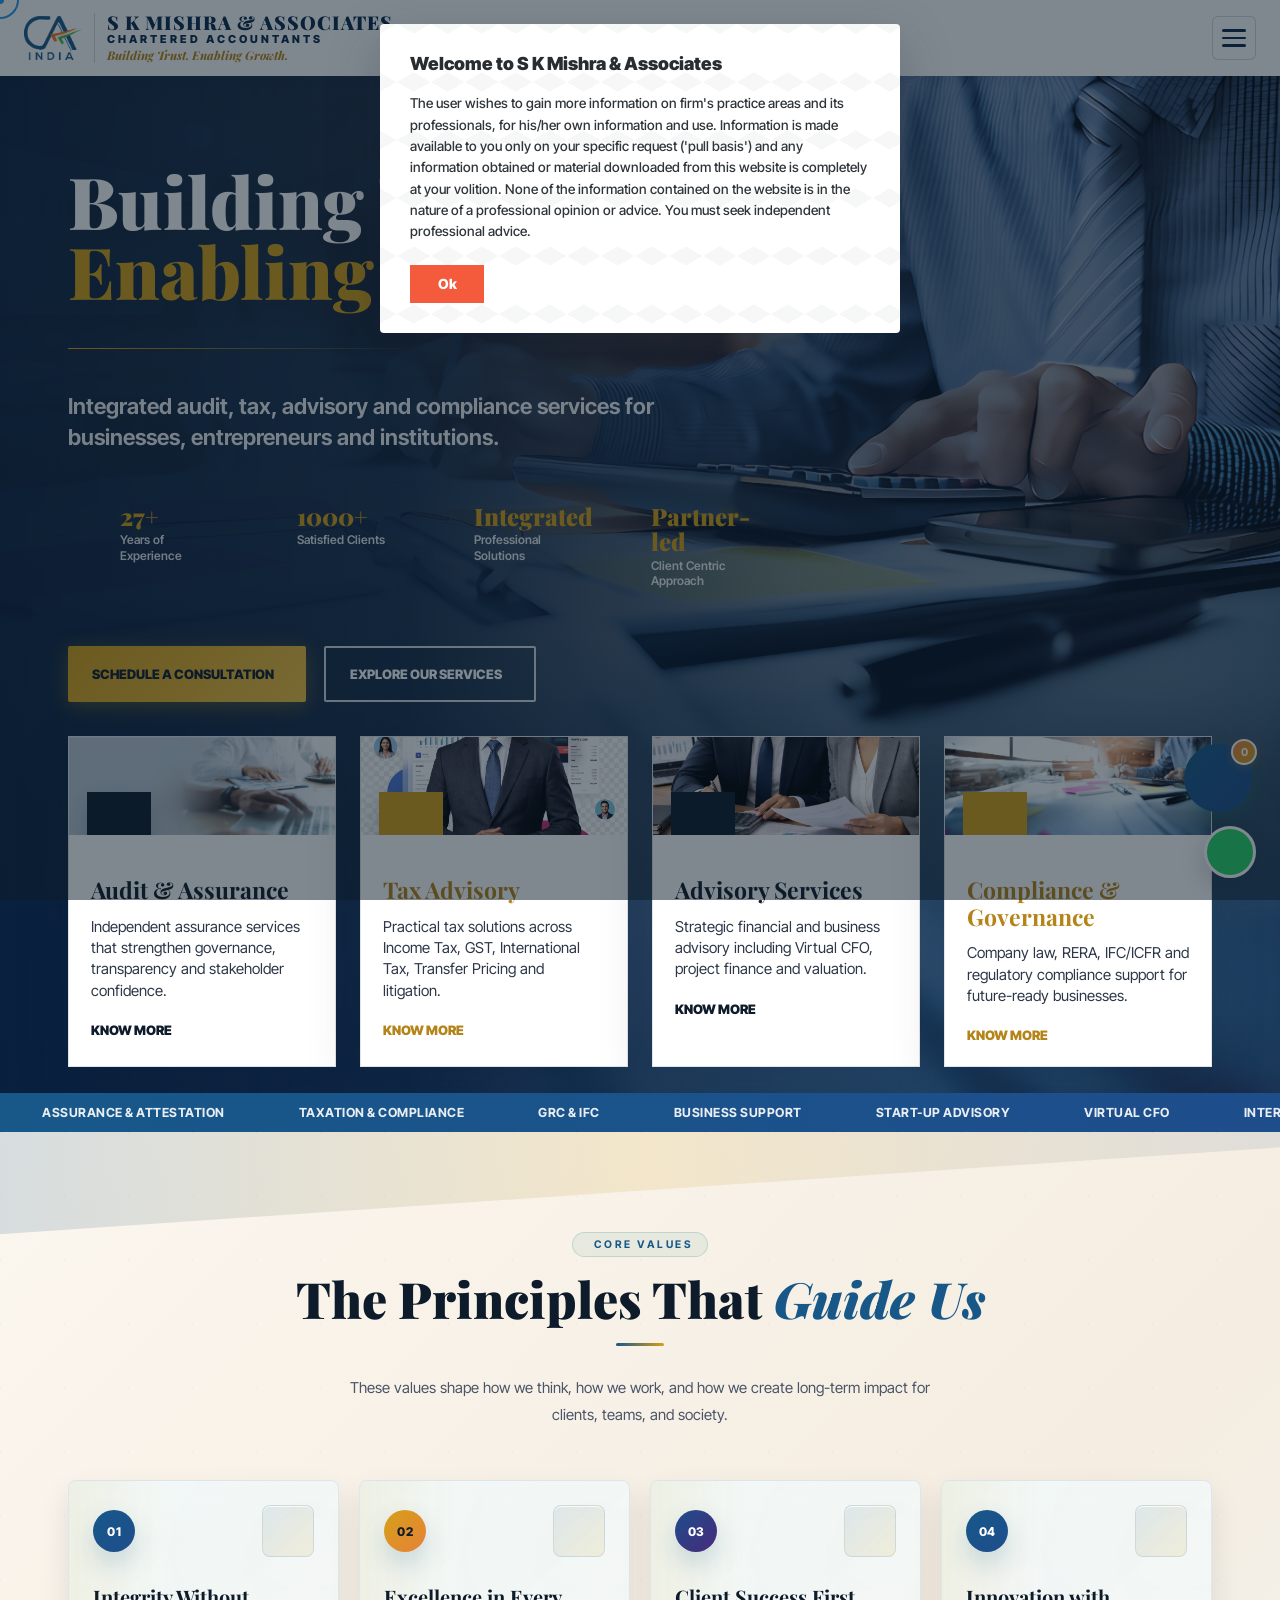
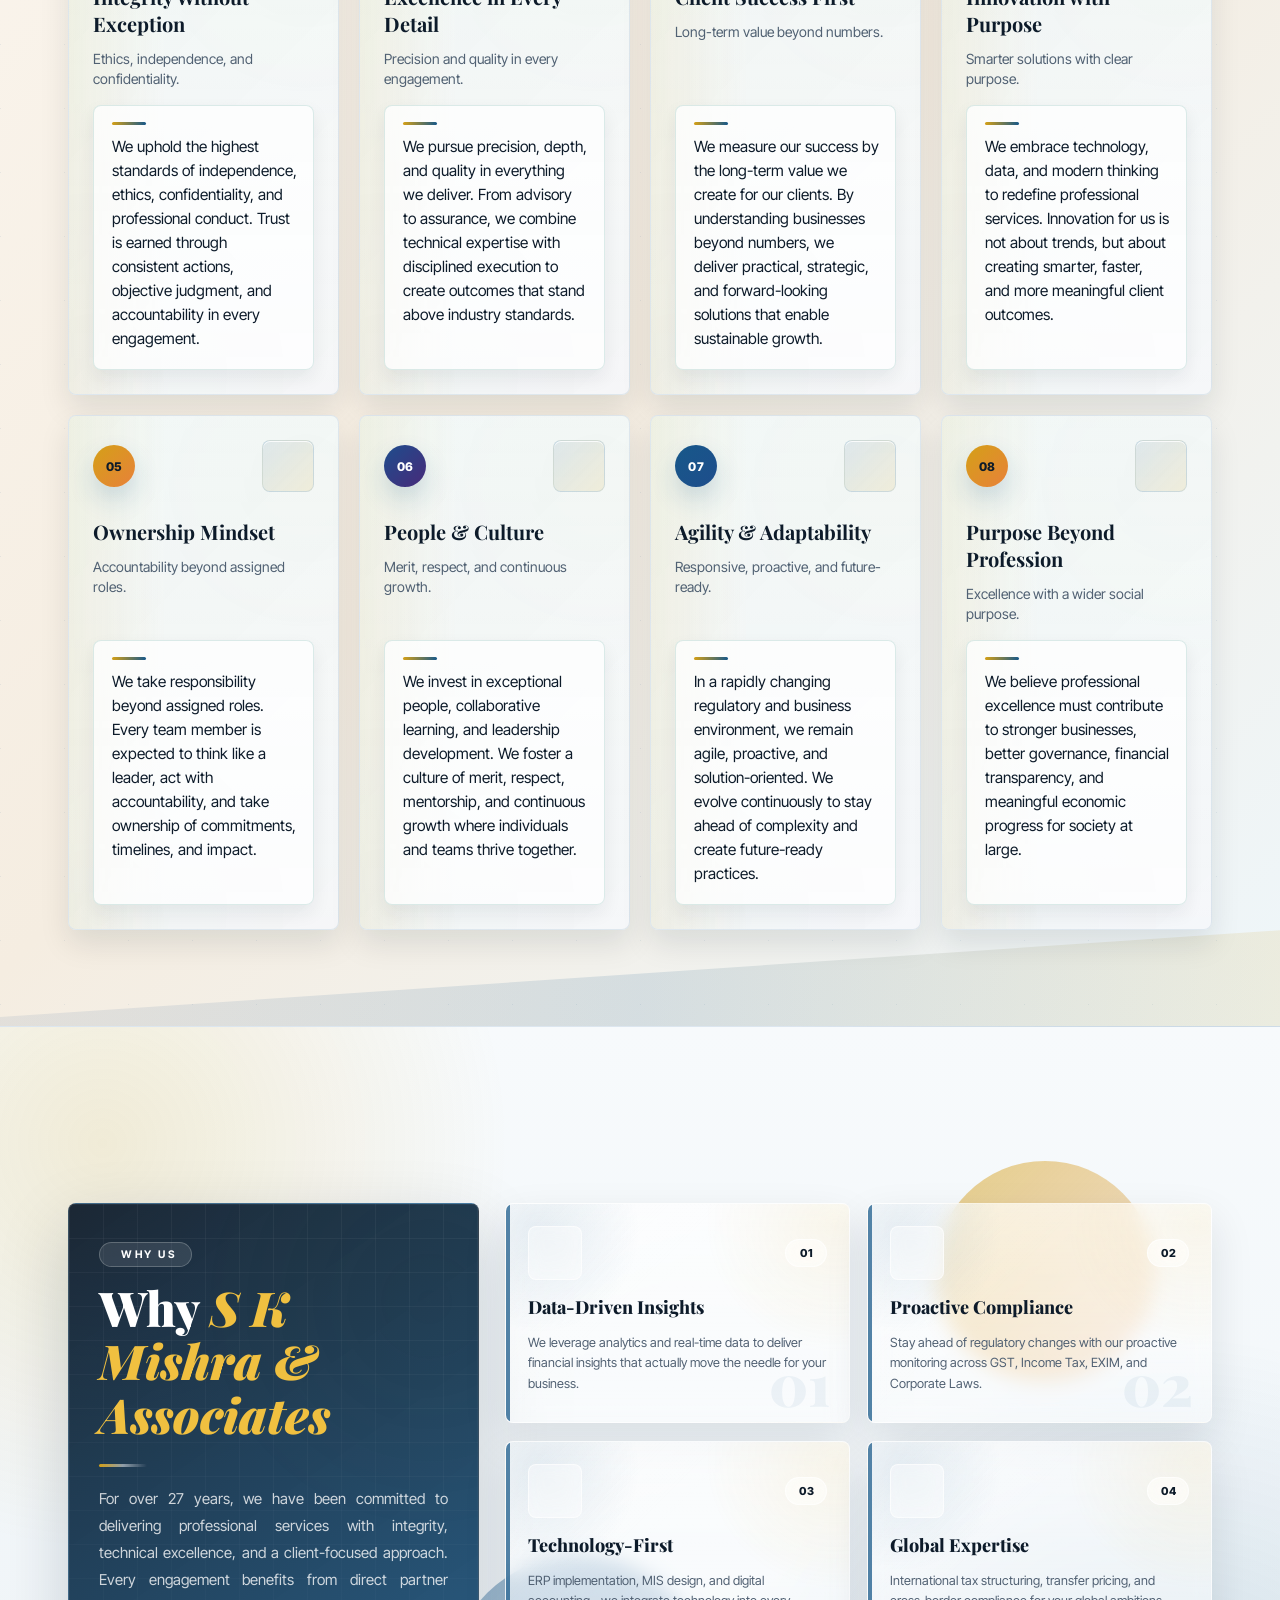
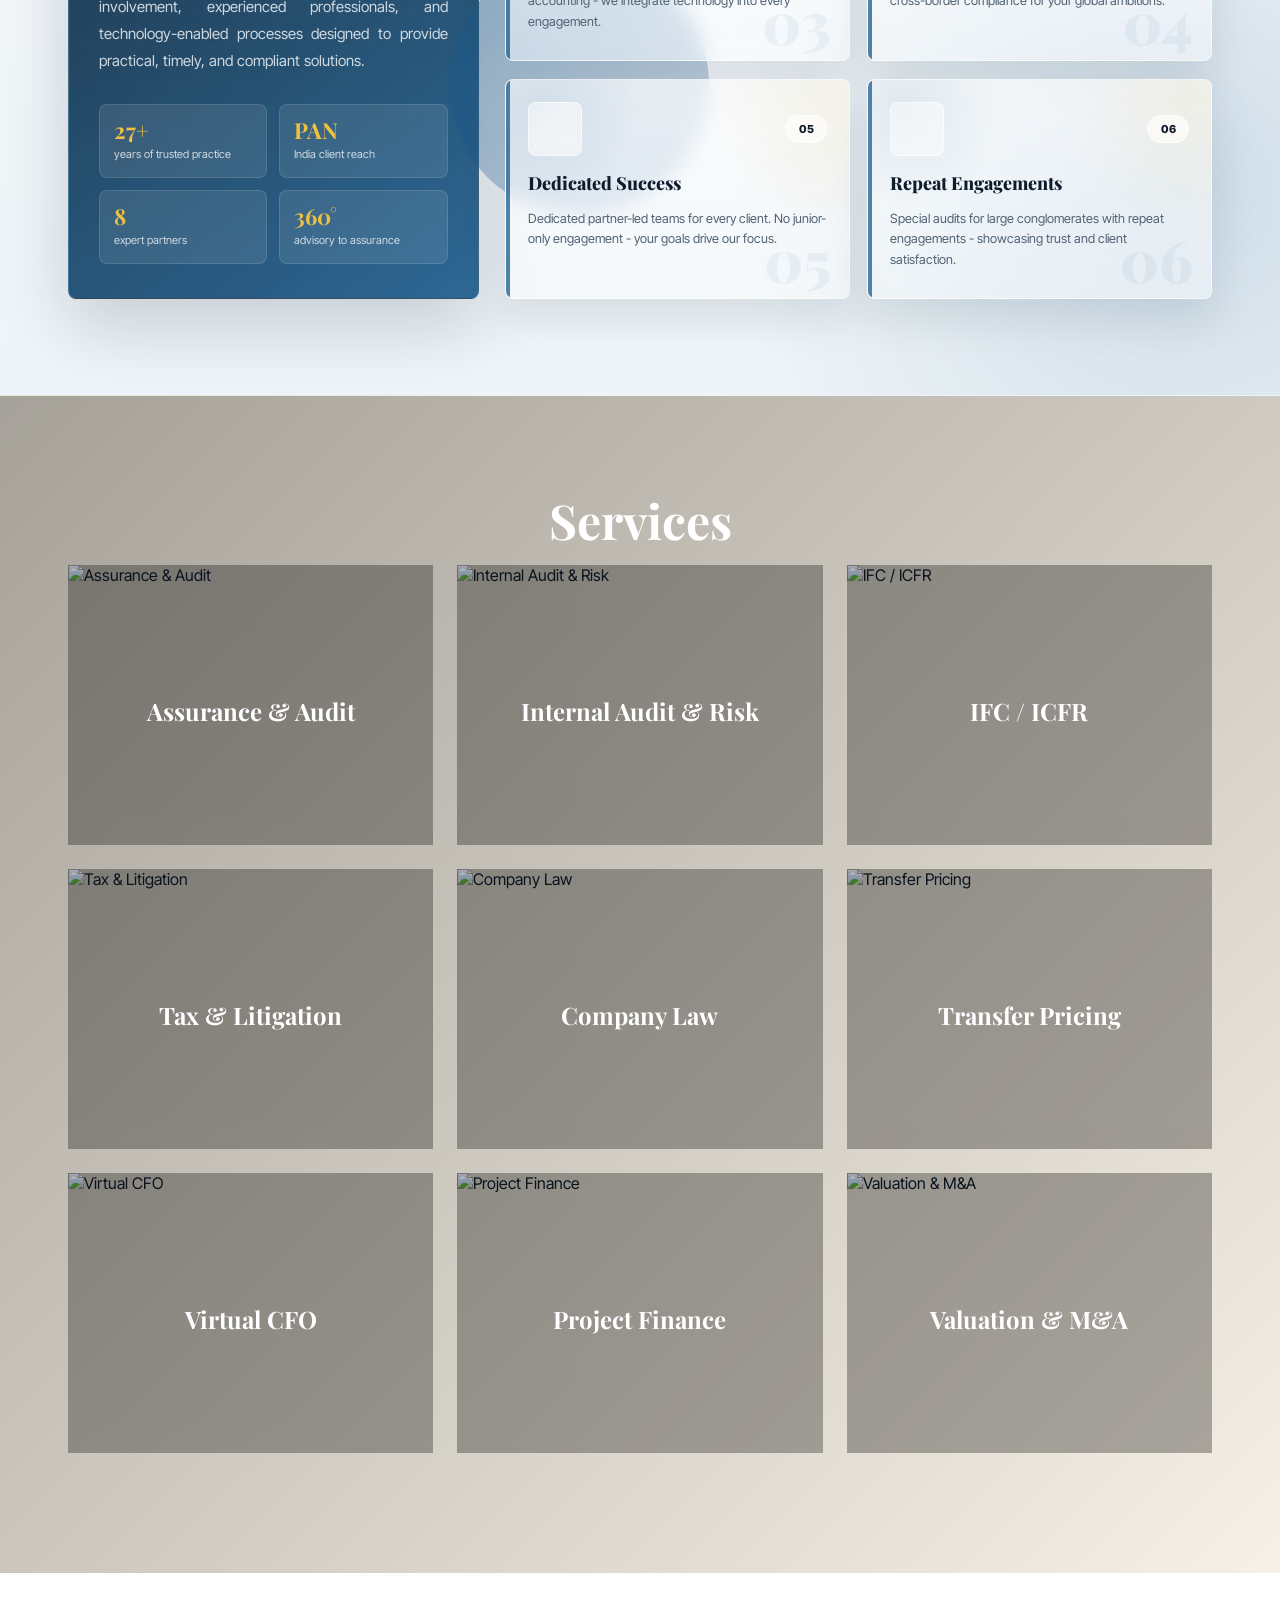
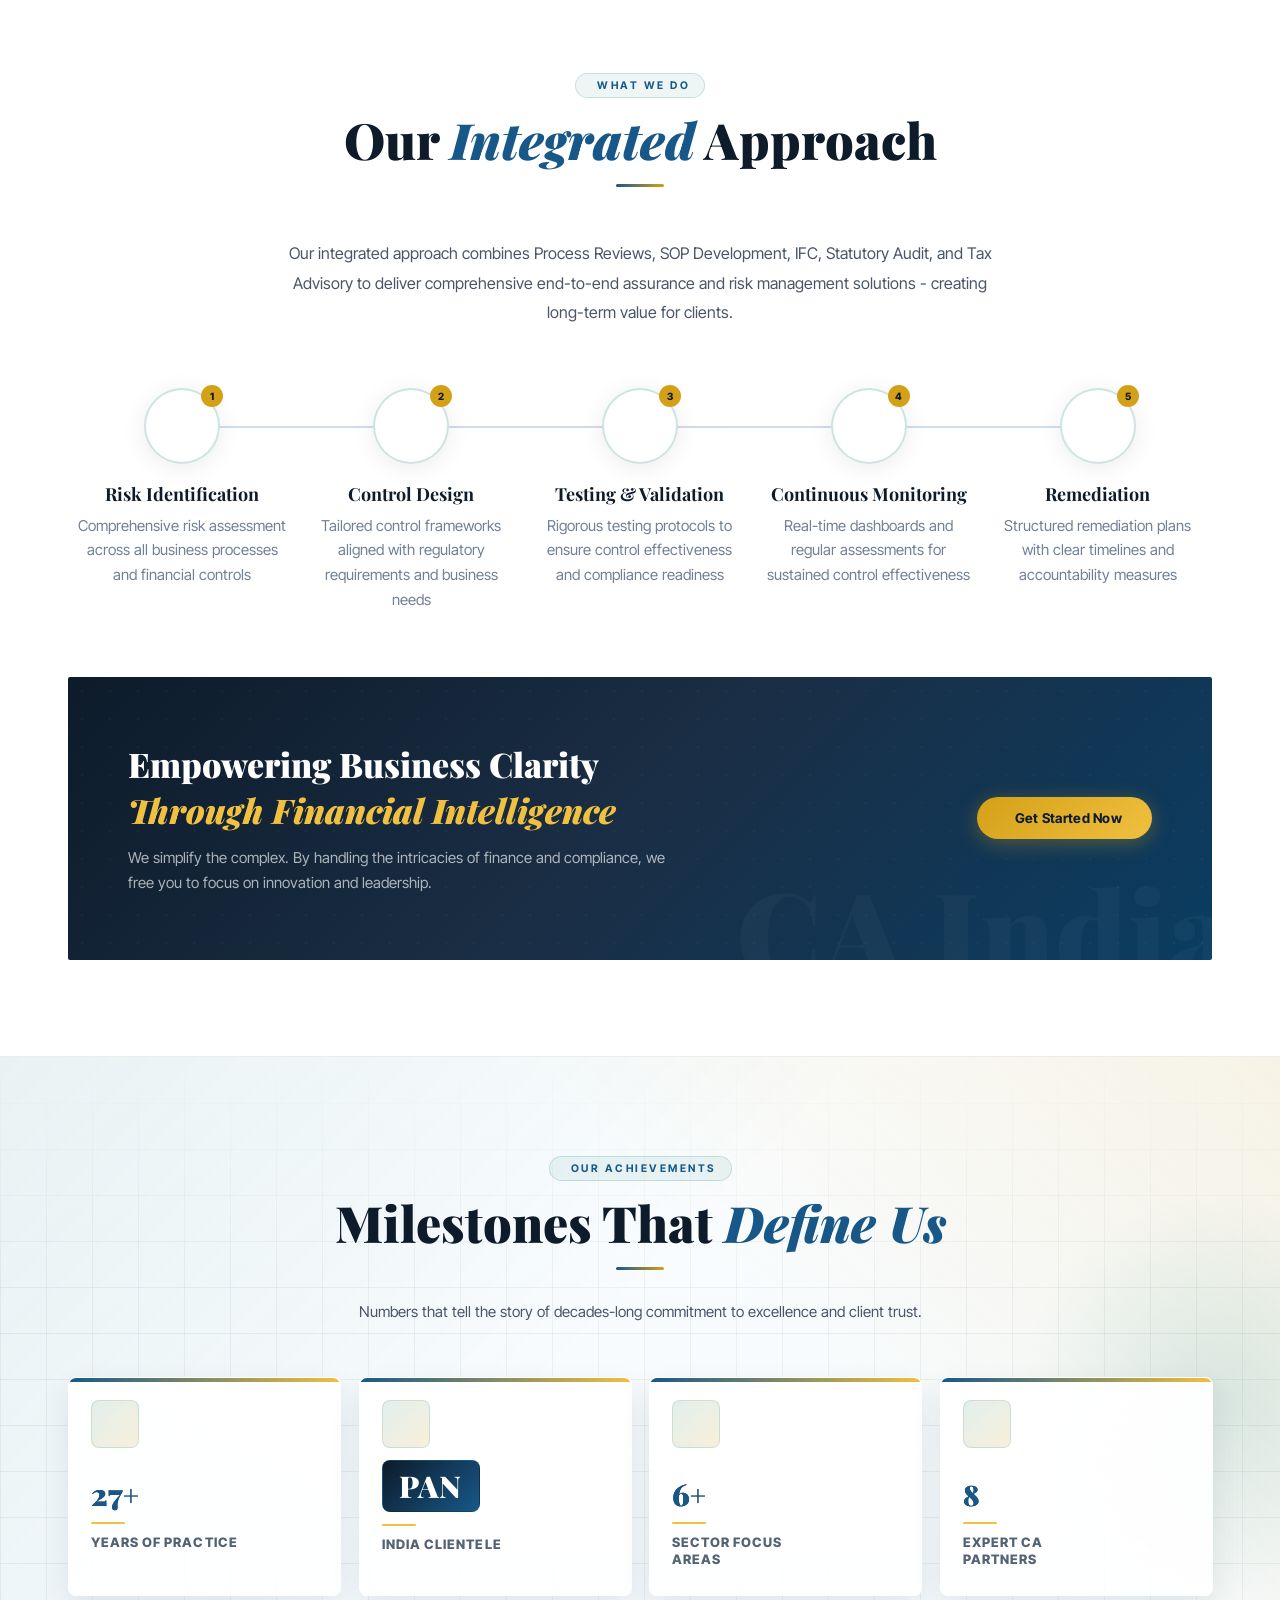
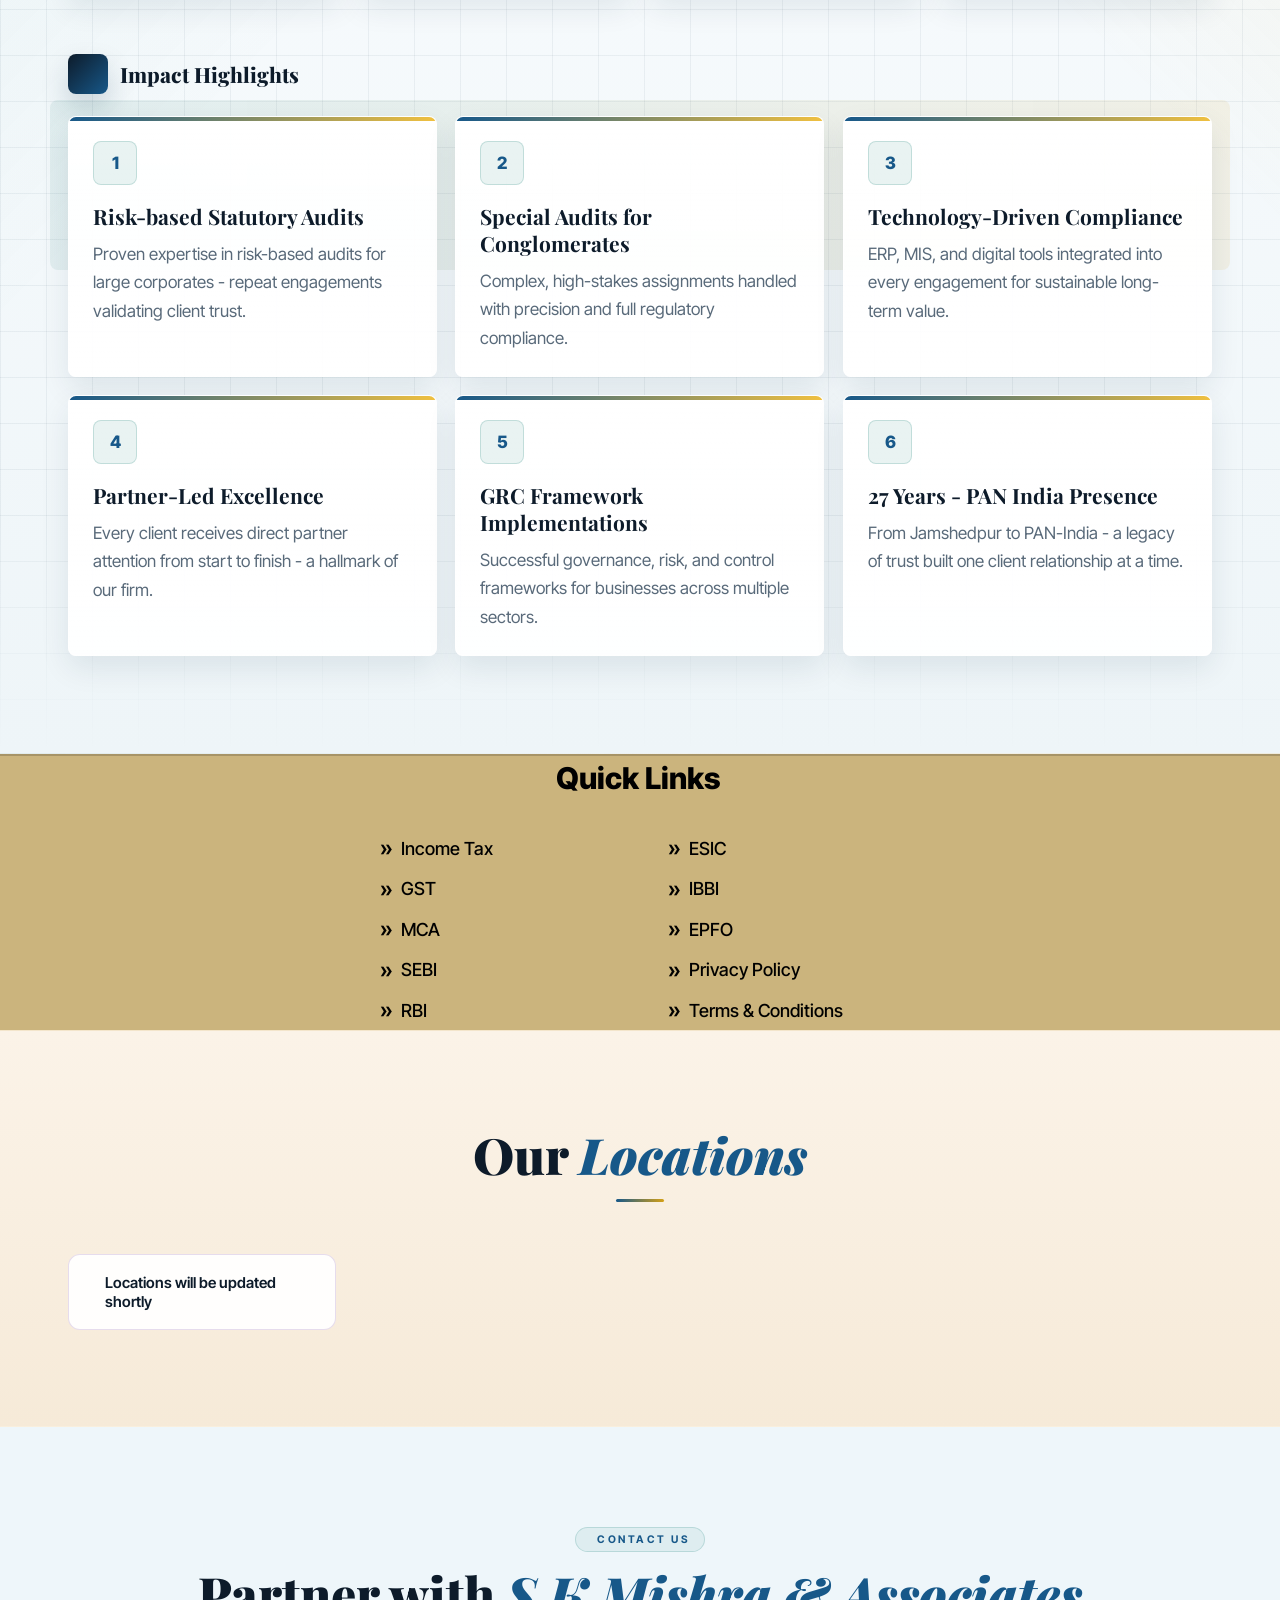
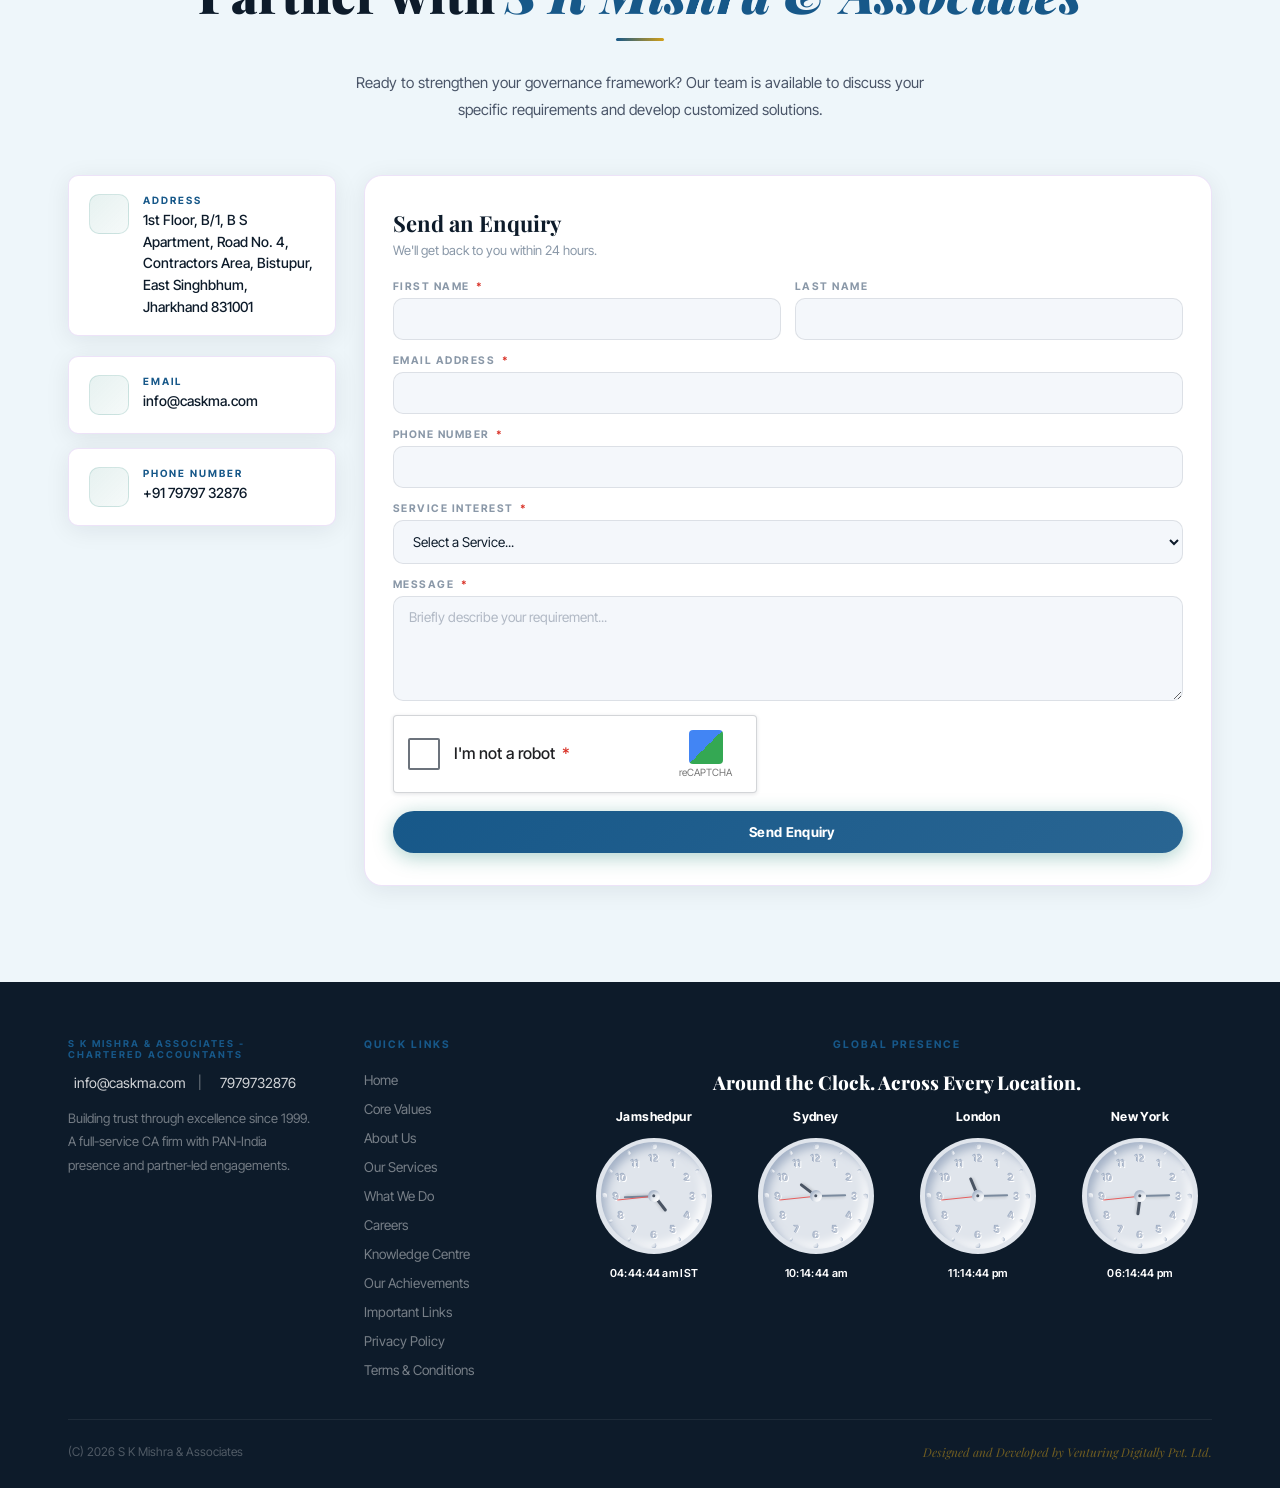
==== commit da2a7b66: "fixed the text of job opening" ====
--- a/index.html
+++ b/index.html
@@ -532,7 +532,7 @@
       <div class="why-shell u-style-15">
         <div class="why-panel sr-l">
           <div class="chip">
-            <i class="ri-question-line"></i>Why Choose Us
+            <i class="ri-question-line"></i>Why Us
           </div>
           <h2 class="heading">
             Why <em>S K Mishra &amp; Associates</em>
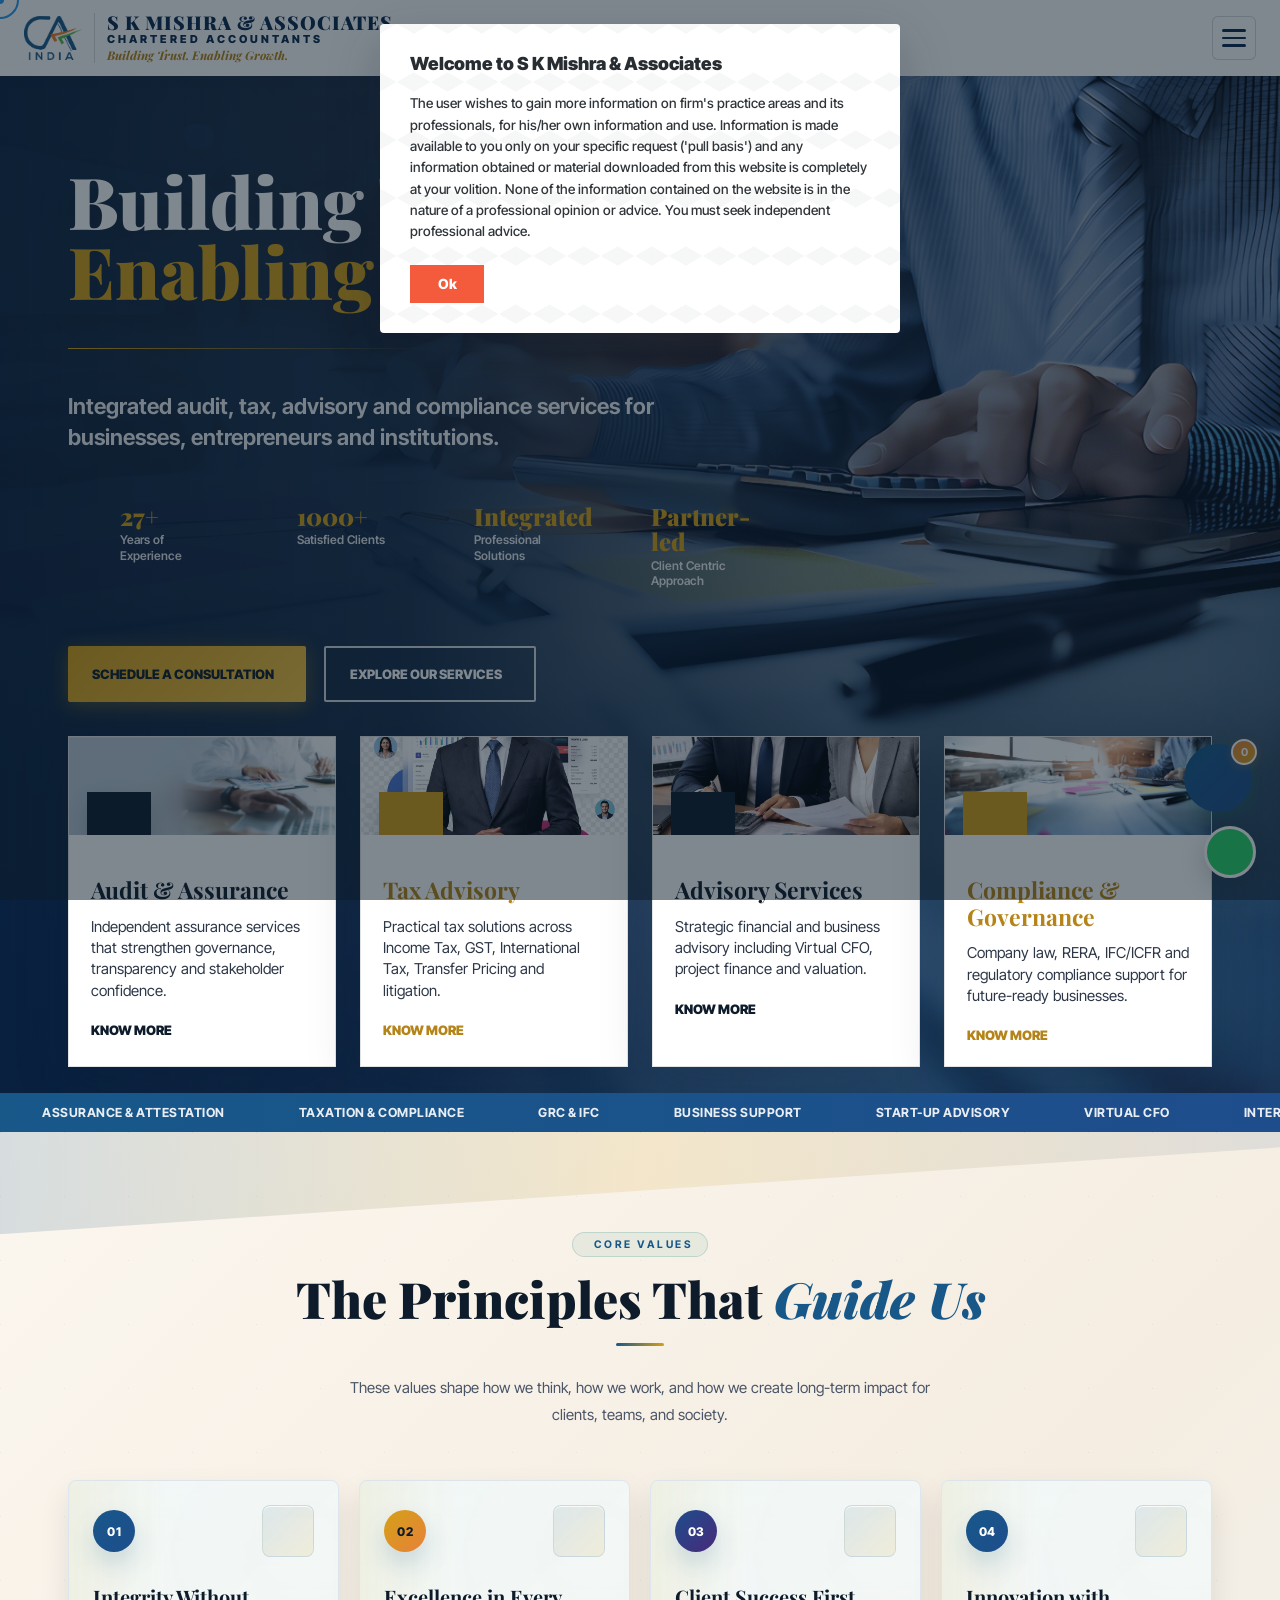
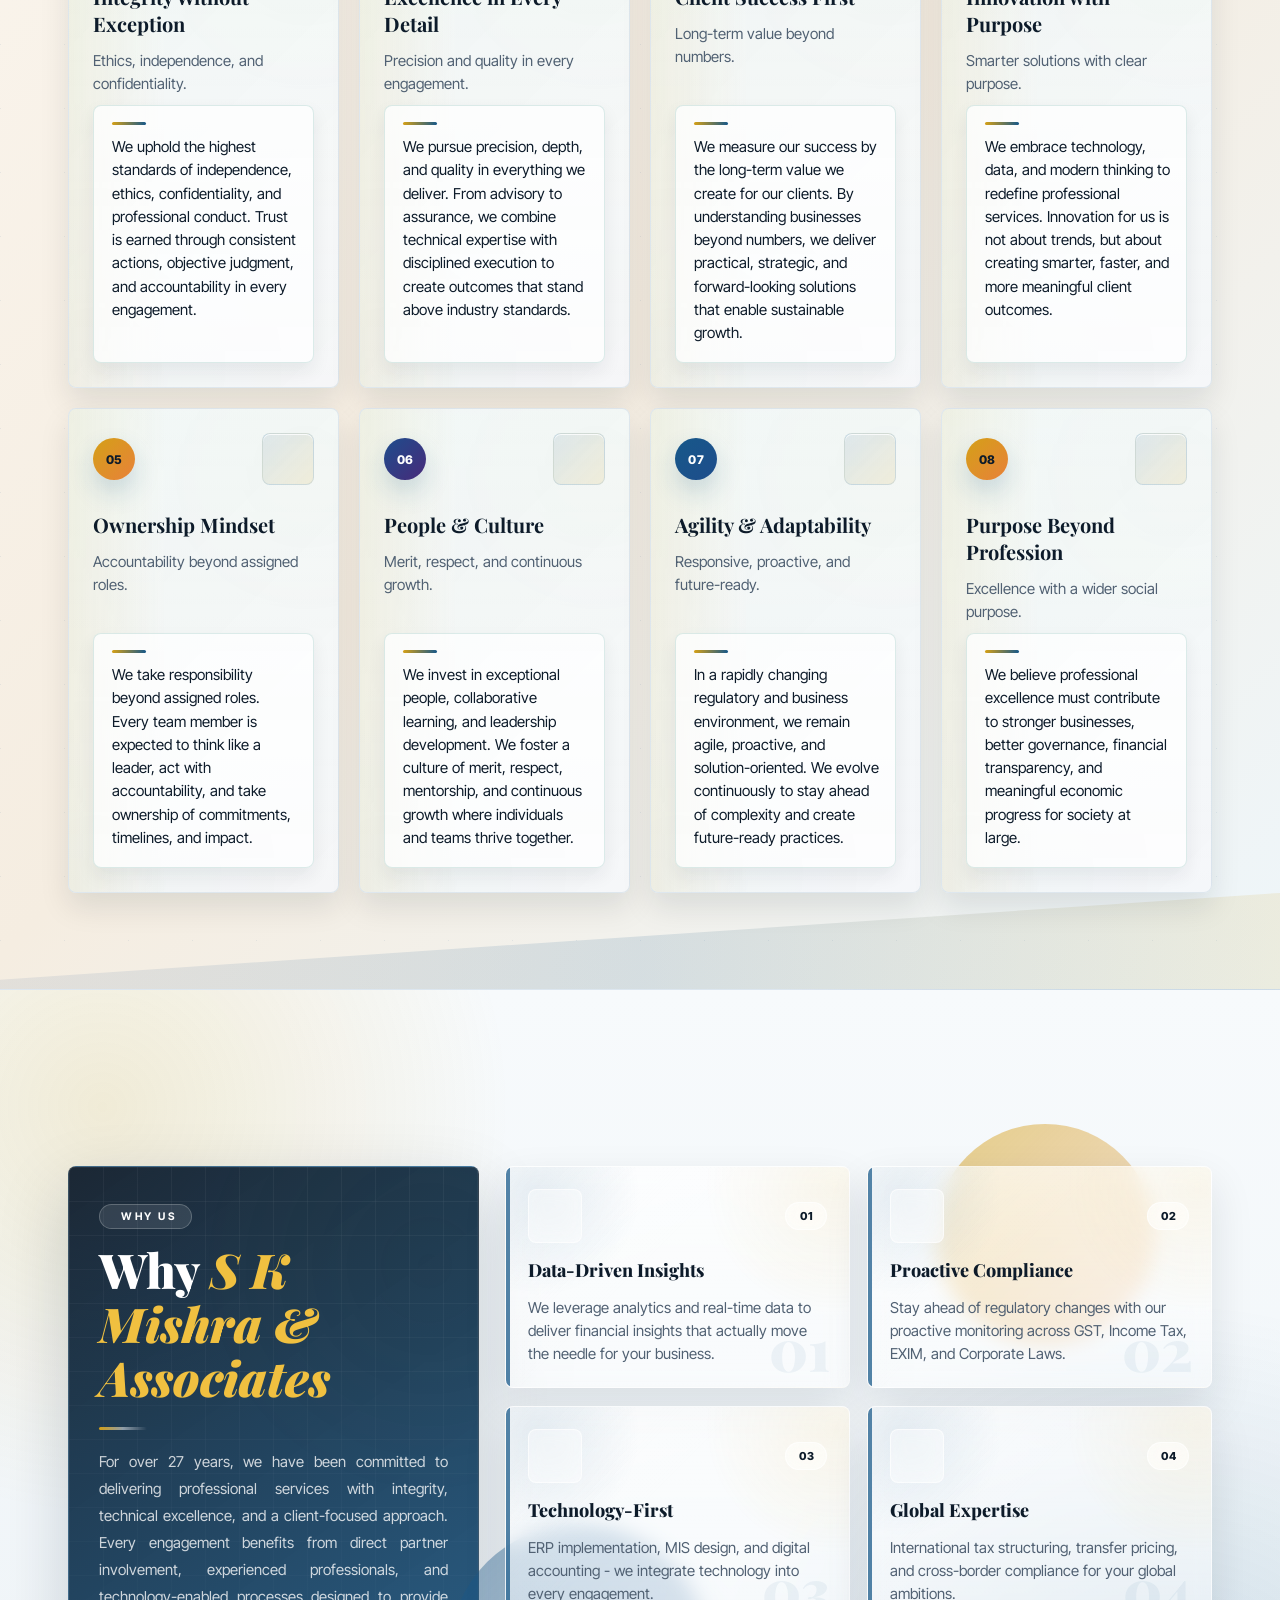
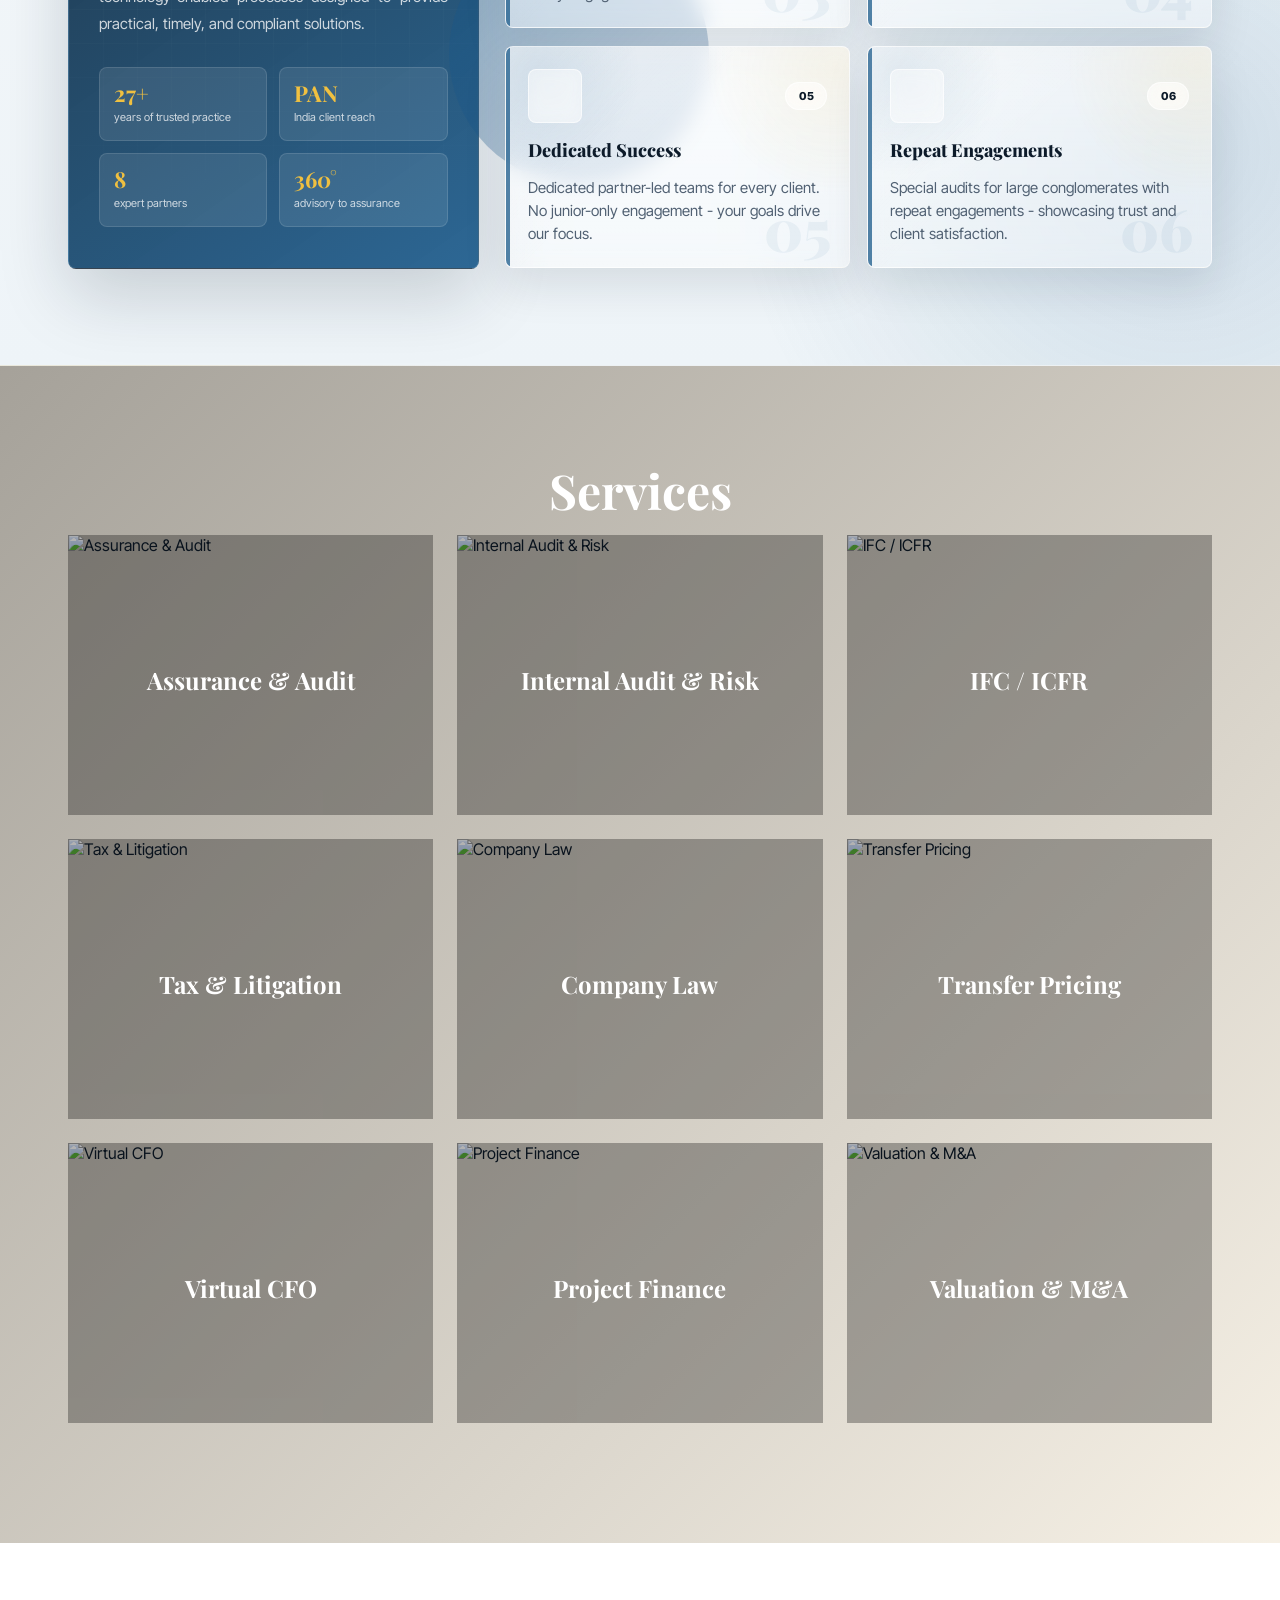
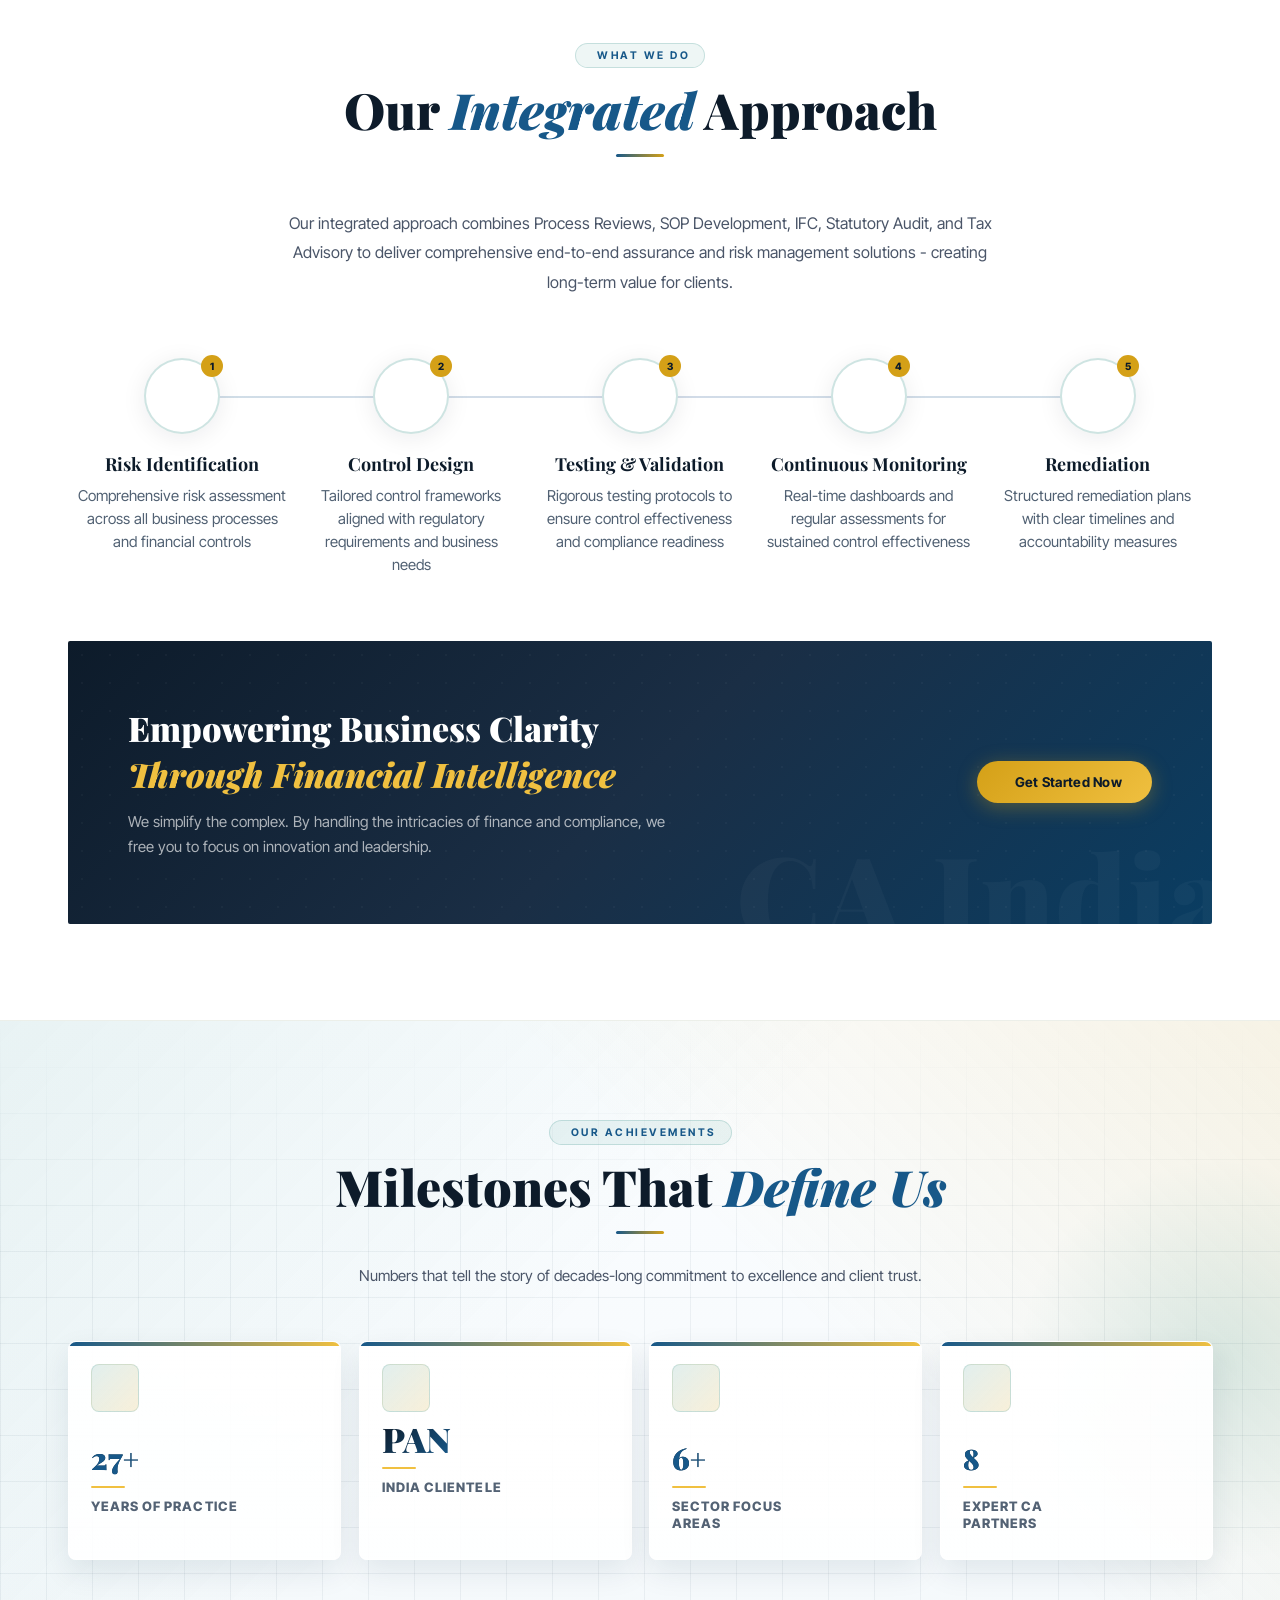
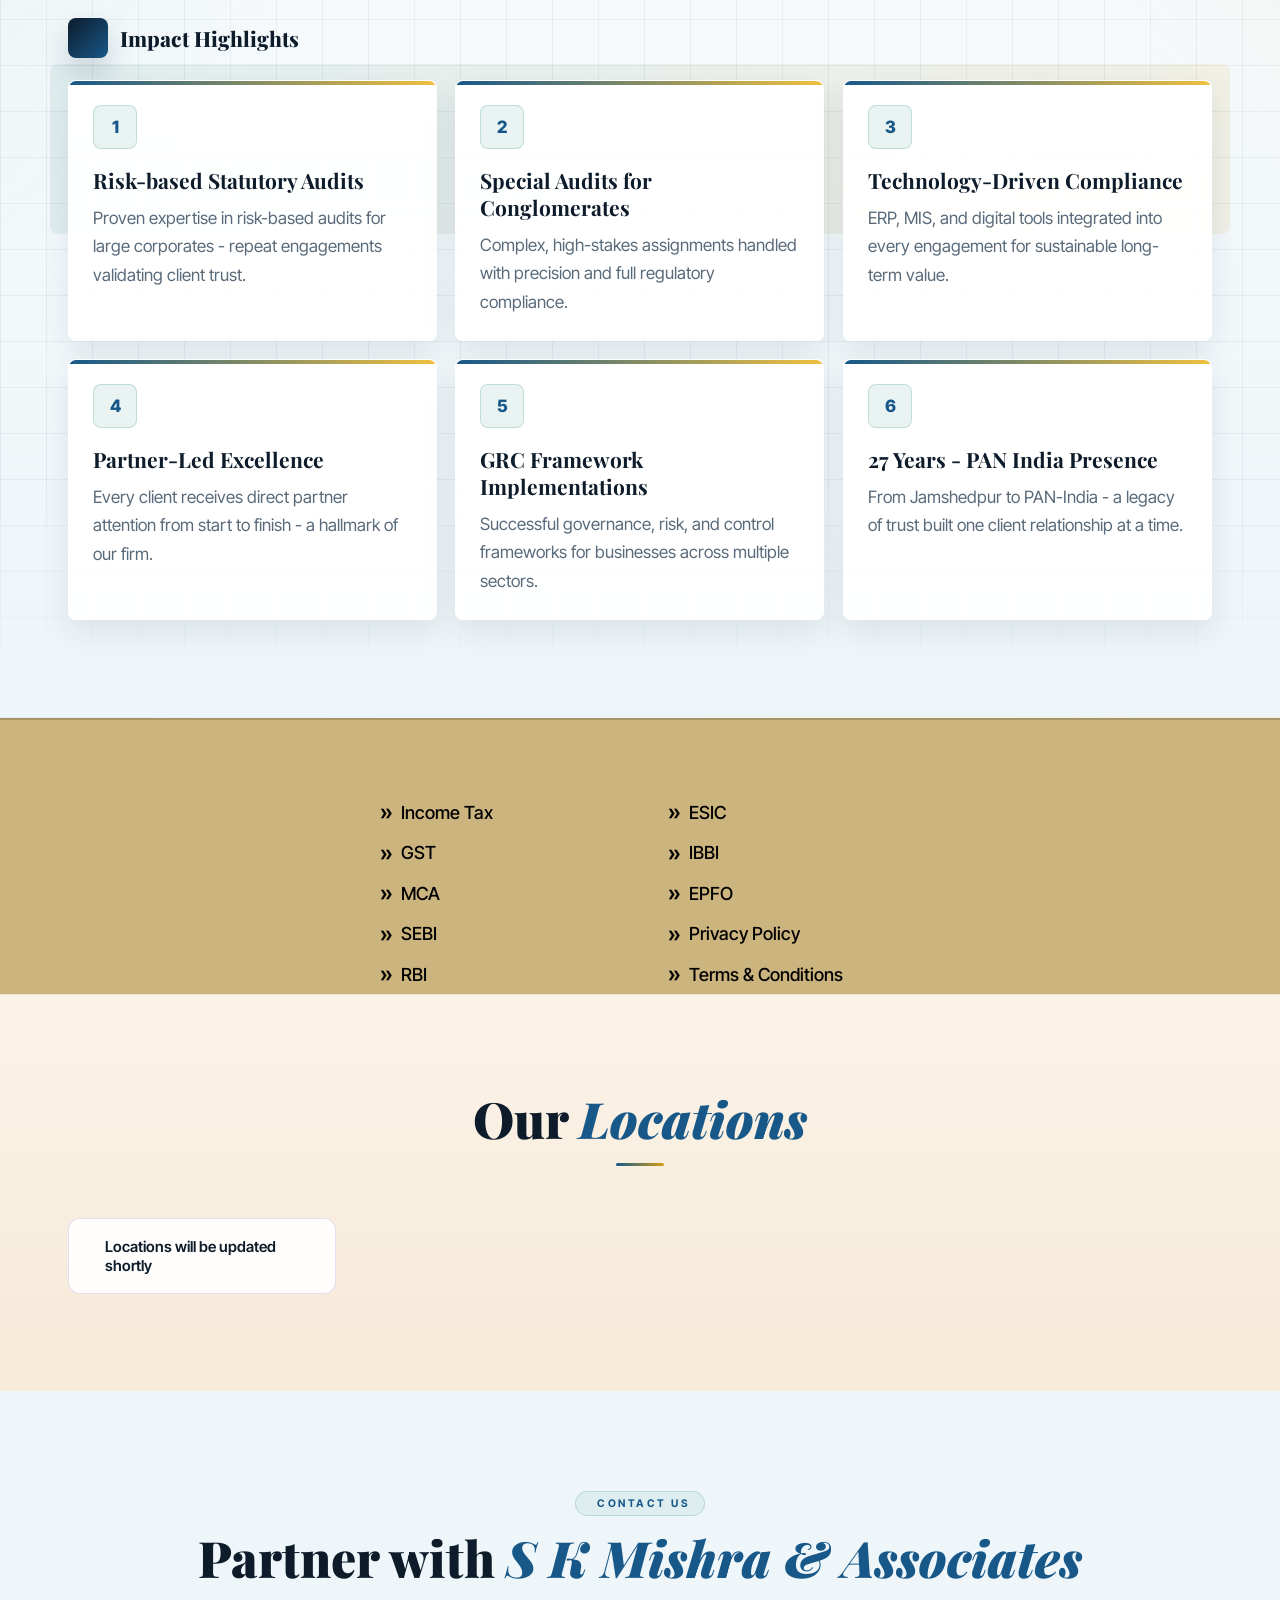
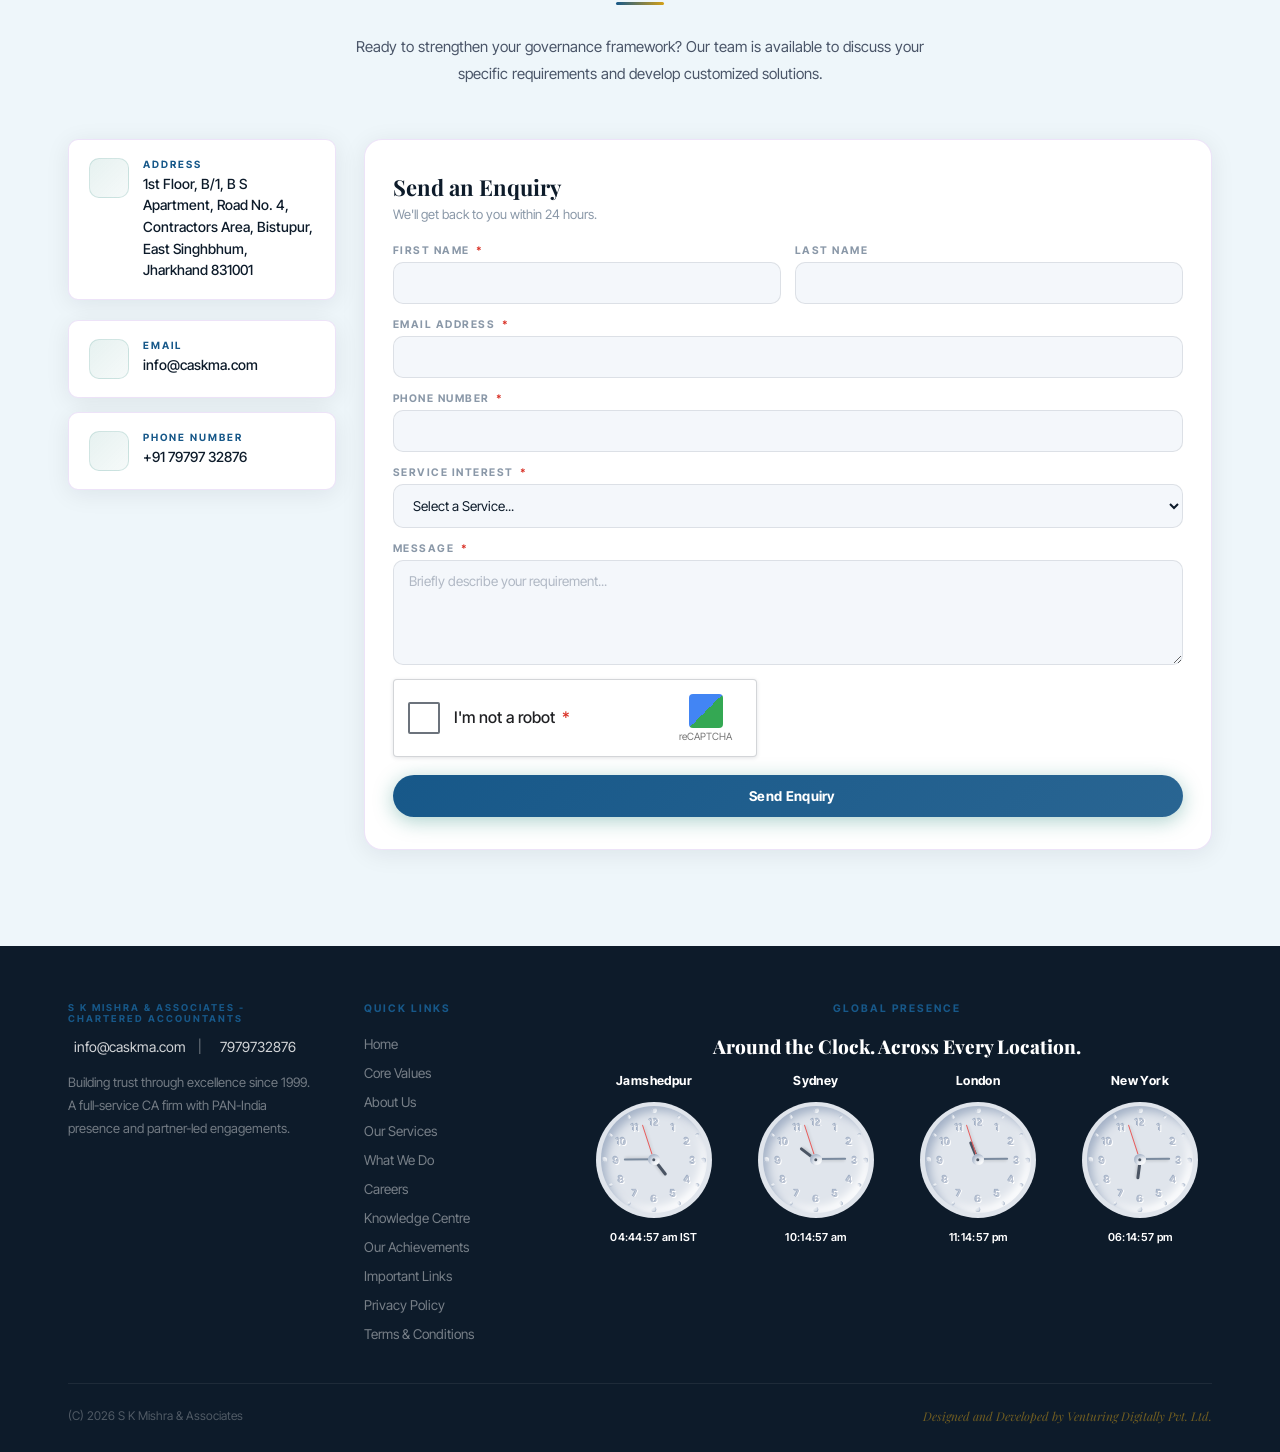
==== commit d8fa6df9: "Added all the changes" ====
--- a/index.html
+++ b/index.html
@@ -550,7 +550,7 @@
               <span>years of trusted practice</span>
             </div>
             <div class="why-proof">
-              <strong>PAN</strong>
+              <strong class="why-proof-plain">PAN</strong>
               <span>India client reach</span>
             </div>
             <div class="why-proof">
--- a/css/index.css
+++ b/css/index.css
@@ -2265,6 +2265,13 @@
       margin-bottom: 6px;
     }
 
+    .why-proof strong.why-proof-plain {
+      background: transparent;
+      color: var(--gold2);
+      box-shadow: none;
+      -webkit-text-fill-color: currentColor;
+    }
+
     .why-proof span {
       display: block;
       font-size: 11px;
@@ -2489,9 +2496,9 @@
     .why-card p {
       position: relative;
       z-index: 1;
-      font-size: 12.7px;
+      font-size: 15px;
       color: #516173;
-      line-height: 1.65;
+      line-height: 1.55;
       margin: 0;
     }
 
@@ -3428,9 +3435,9 @@
     }
 
     .core-card-teaser {
-      font-size: 14px;
+      font-size: 15px;
       color: #516173;
-      line-height: 1.45;
+      line-height: 1.55;
       max-width: 100%;
       min-height: 36px;
     }
@@ -3448,9 +3455,9 @@
     }
 
     .core-card-body p {
-      font-size: 15.4px;
+      font-size: 15px;
       color: var(--navy);
-      line-height: 1.56;
+      line-height: 1.55;
       background: rgba(255, 255, 255, 0.72);
       border-radius: 8px;
       padding: 16px 16px 18px 18px;
@@ -3675,8 +3682,8 @@
 
     .wwd-step p {
       font-size: 15px;
-      color: #718096;
-      line-height: 1.65;
+      color: #516173;
+      line-height: 1.55;
     }
 
     /* CTA banner */
@@ -6479,25 +6486,26 @@
   align-items: center;
   justify-content: center;
   width: fit-content;
-  min-width: 88px;
-  padding: 10px 16px;
-  border: 1px solid rgba(14, 122, 110, 0.16);
-  border-radius: 8px;
+  min-width: 0;
+  padding: 0;
+  border: 0;
+  border-radius: 0;
   background: linear-gradient(135deg, var(--navy), var(--teal));
-  -webkit-background-clip: border-box;
-  background-clip: border-box;
-  color: #fff;
-  -webkit-text-fill-color: #fff;
-  font-size: 30px;
-  line-height: 1;
-  letter-spacing: 0.04em;
+  -webkit-background-clip: text;
+  background-clip: text;
+  color: transparent;
+  -webkit-text-fill-color: transparent;
+  font-size: clamp(24px, 2.7vw, 34px);
+  line-height: 0.92;
+  letter-spacing: 0;
 }
 
 .ach-card:hover .ach-num.ach-word {
-  border-color: rgba(212, 160, 23, 0.36);
   background: linear-gradient(135deg, var(--teal), var(--gold2));
-  color: #fff;
-  -webkit-text-fill-color: #fff;
+  -webkit-background-clip: text;
+  background-clip: text;
+  color: transparent;
+  -webkit-text-fill-color: transparent;
 }
 
 .ach-label {
